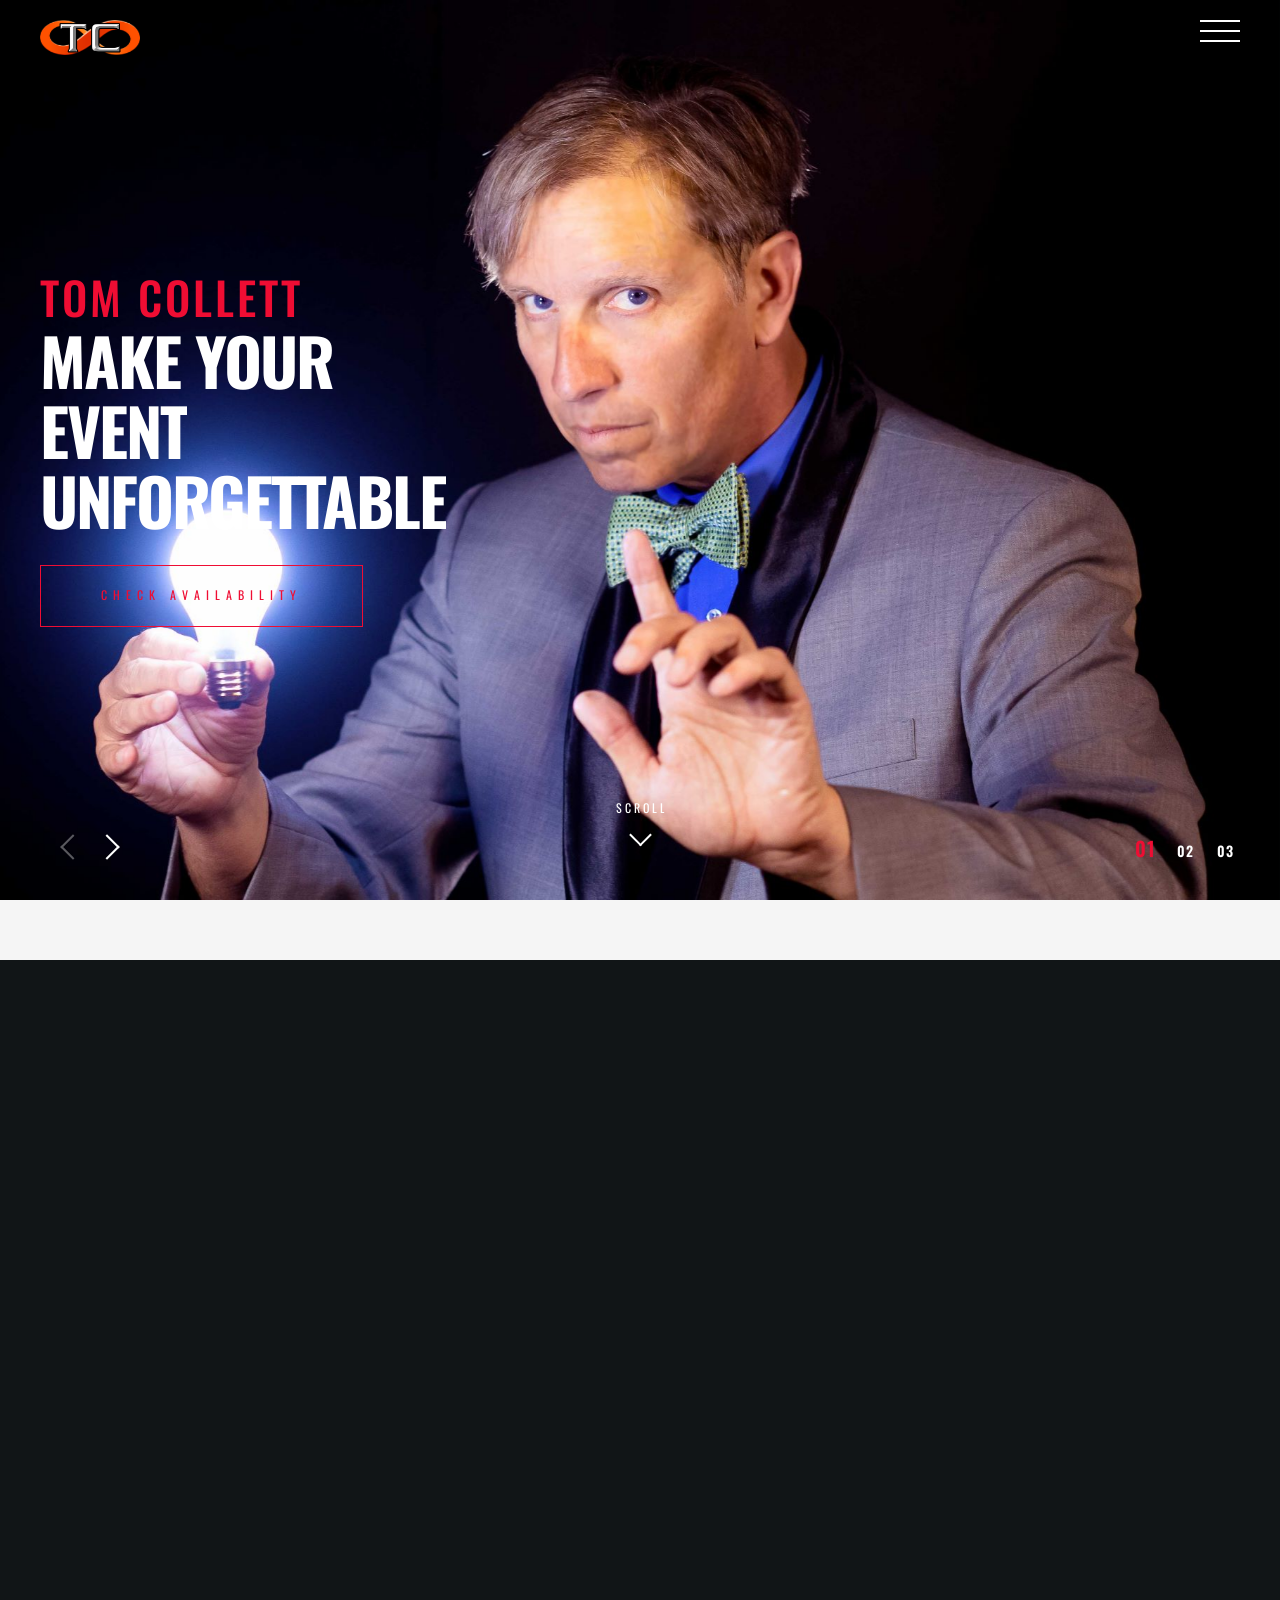
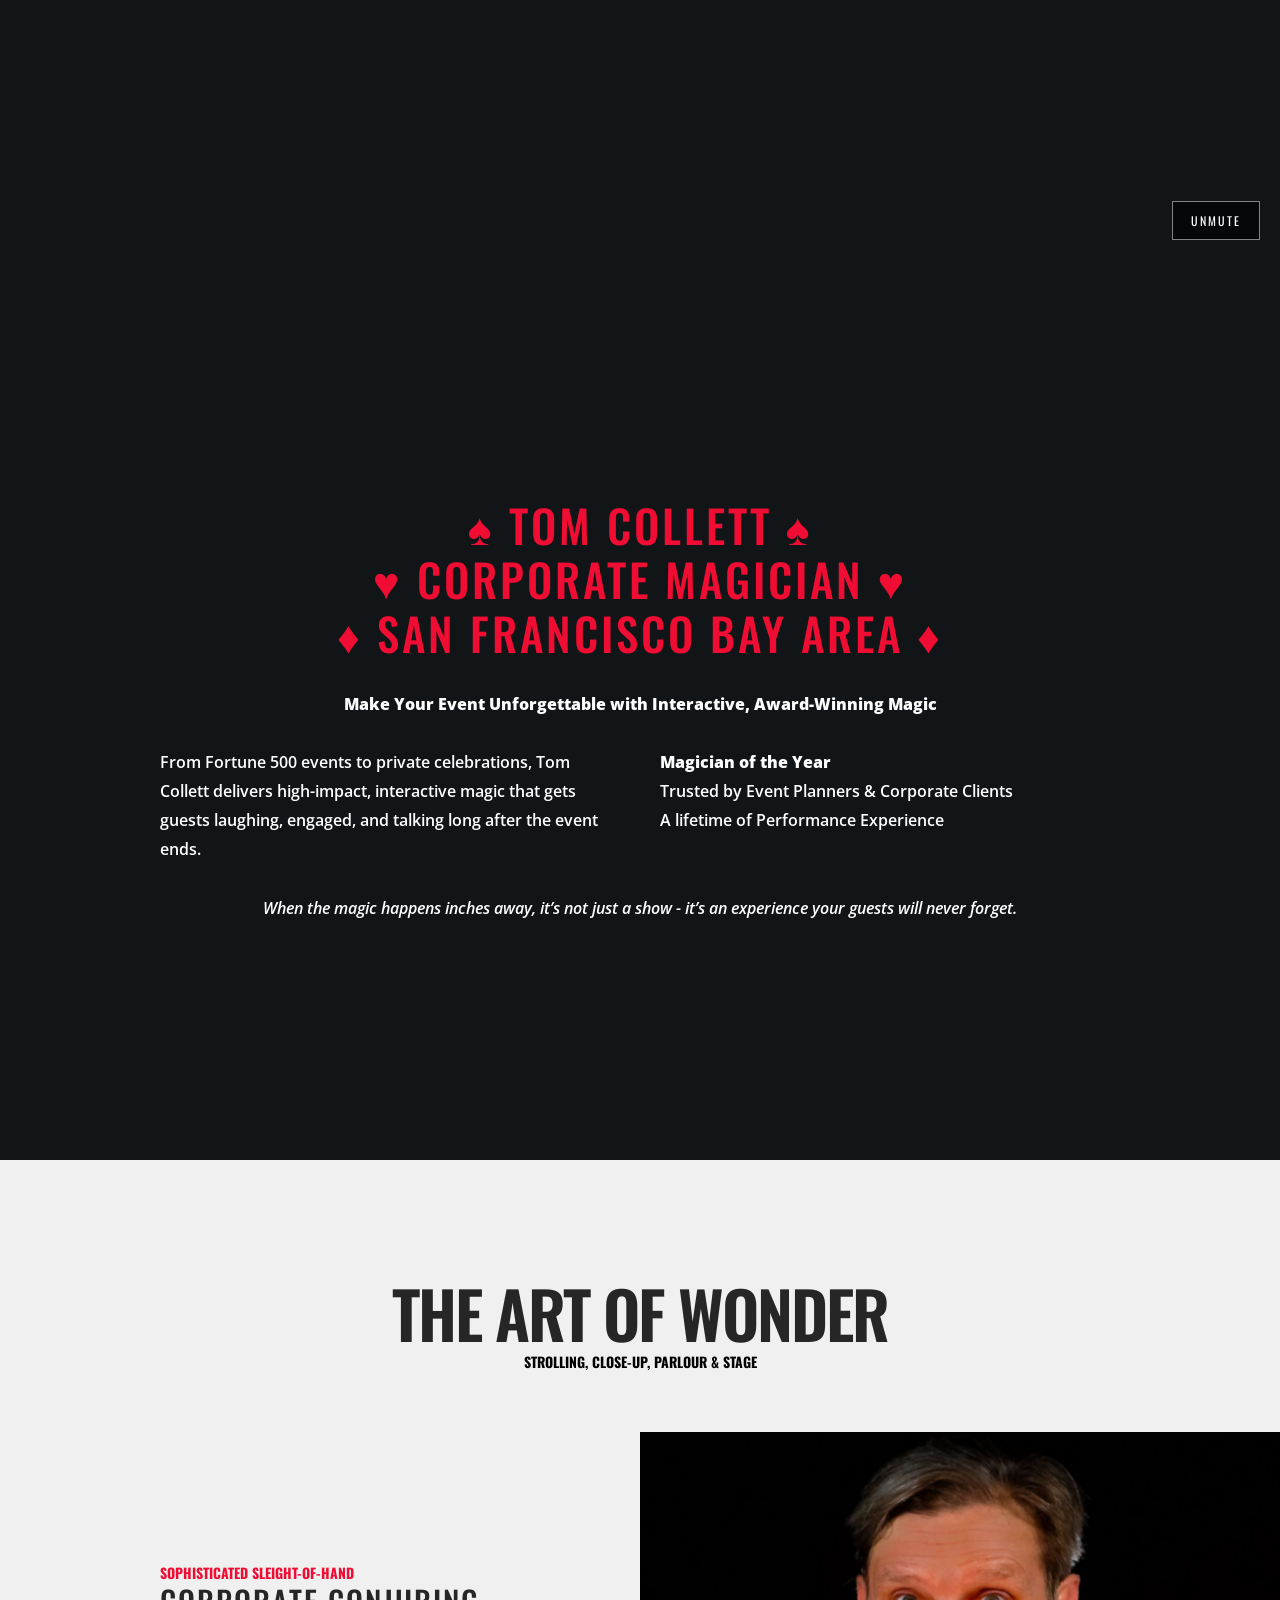
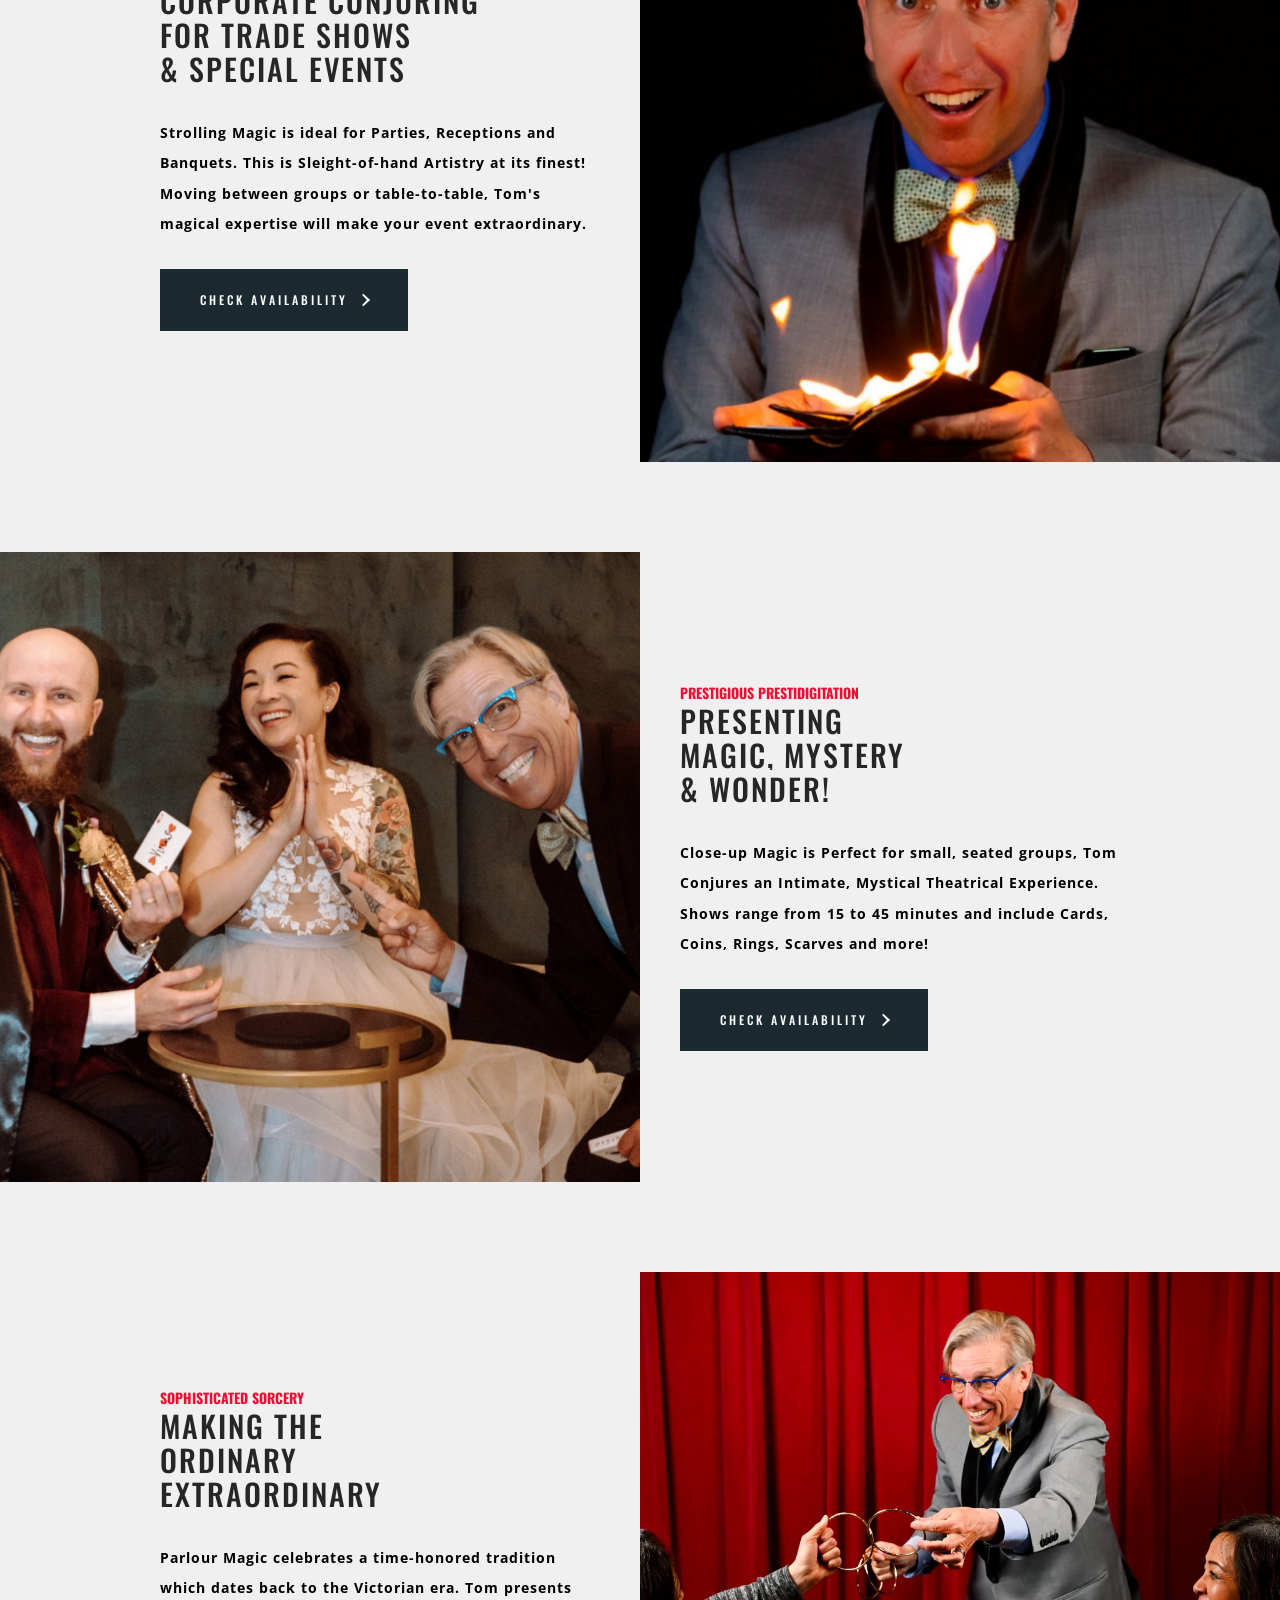
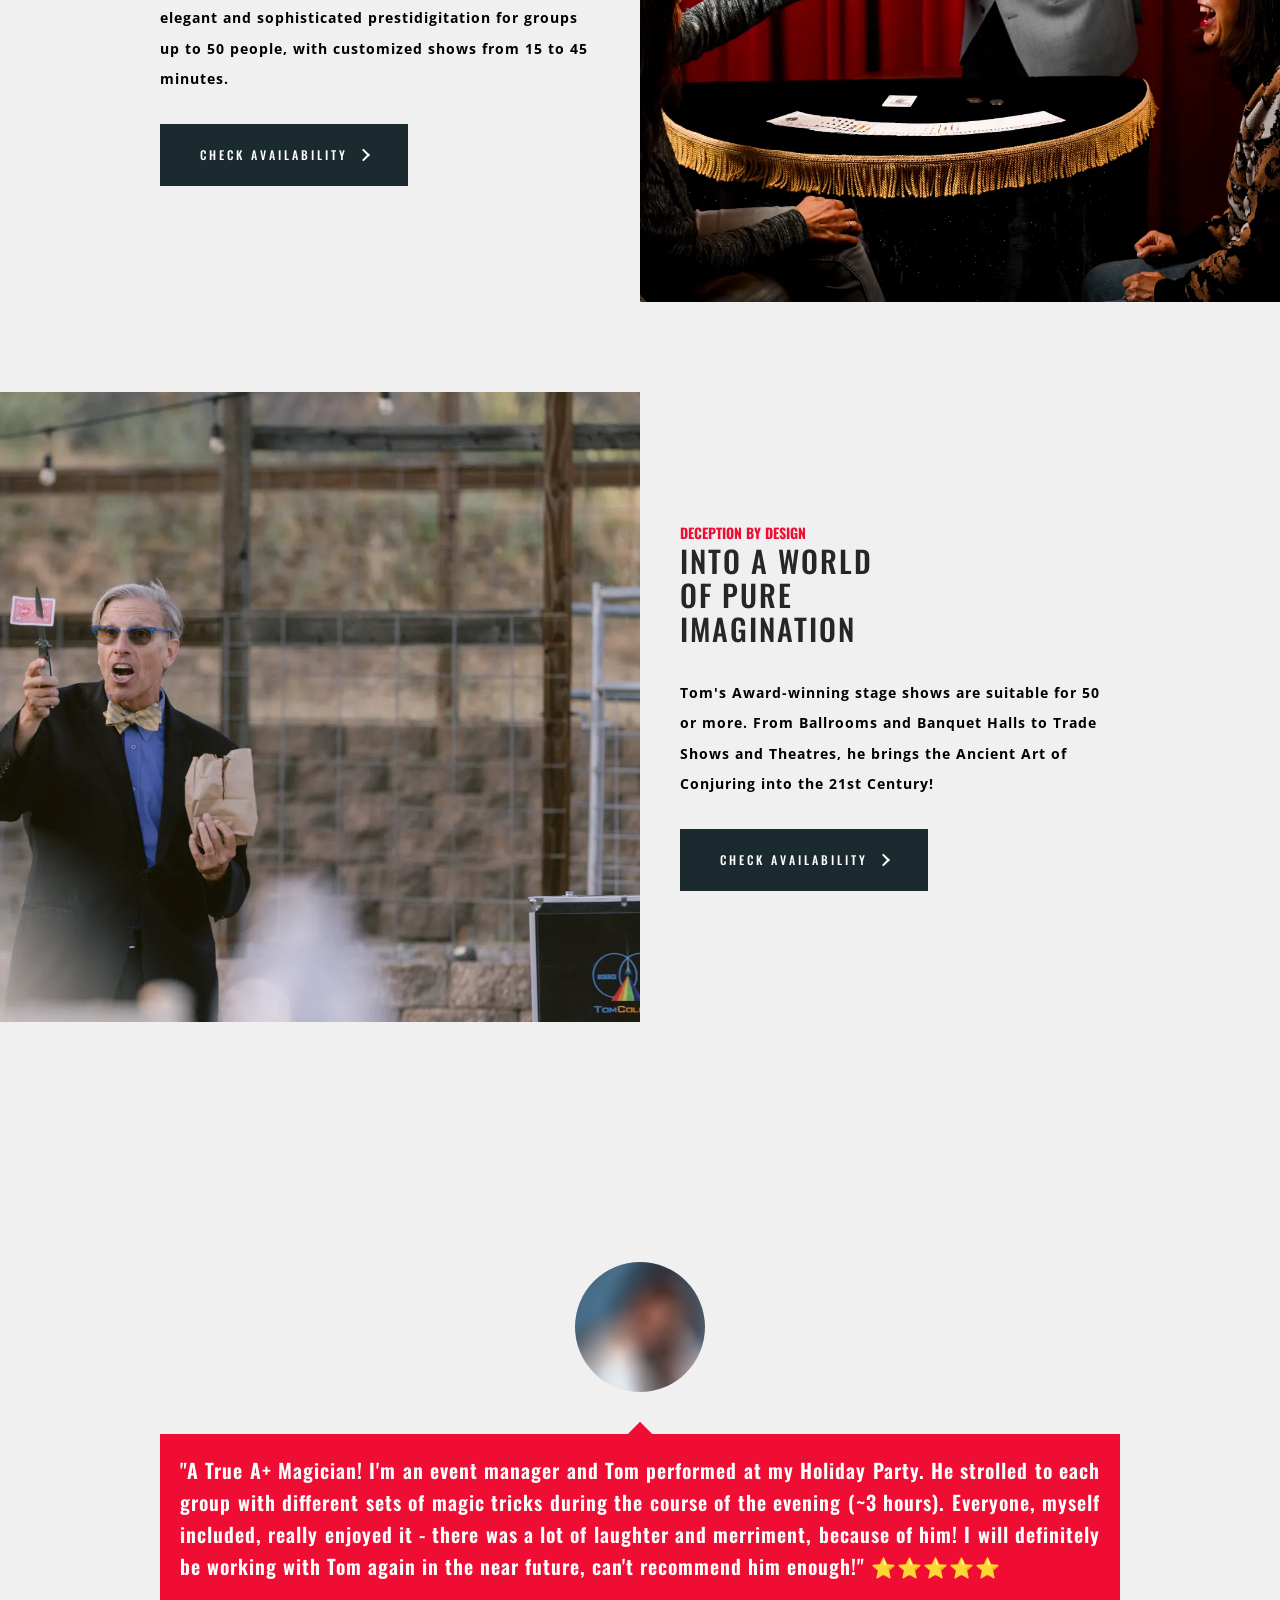
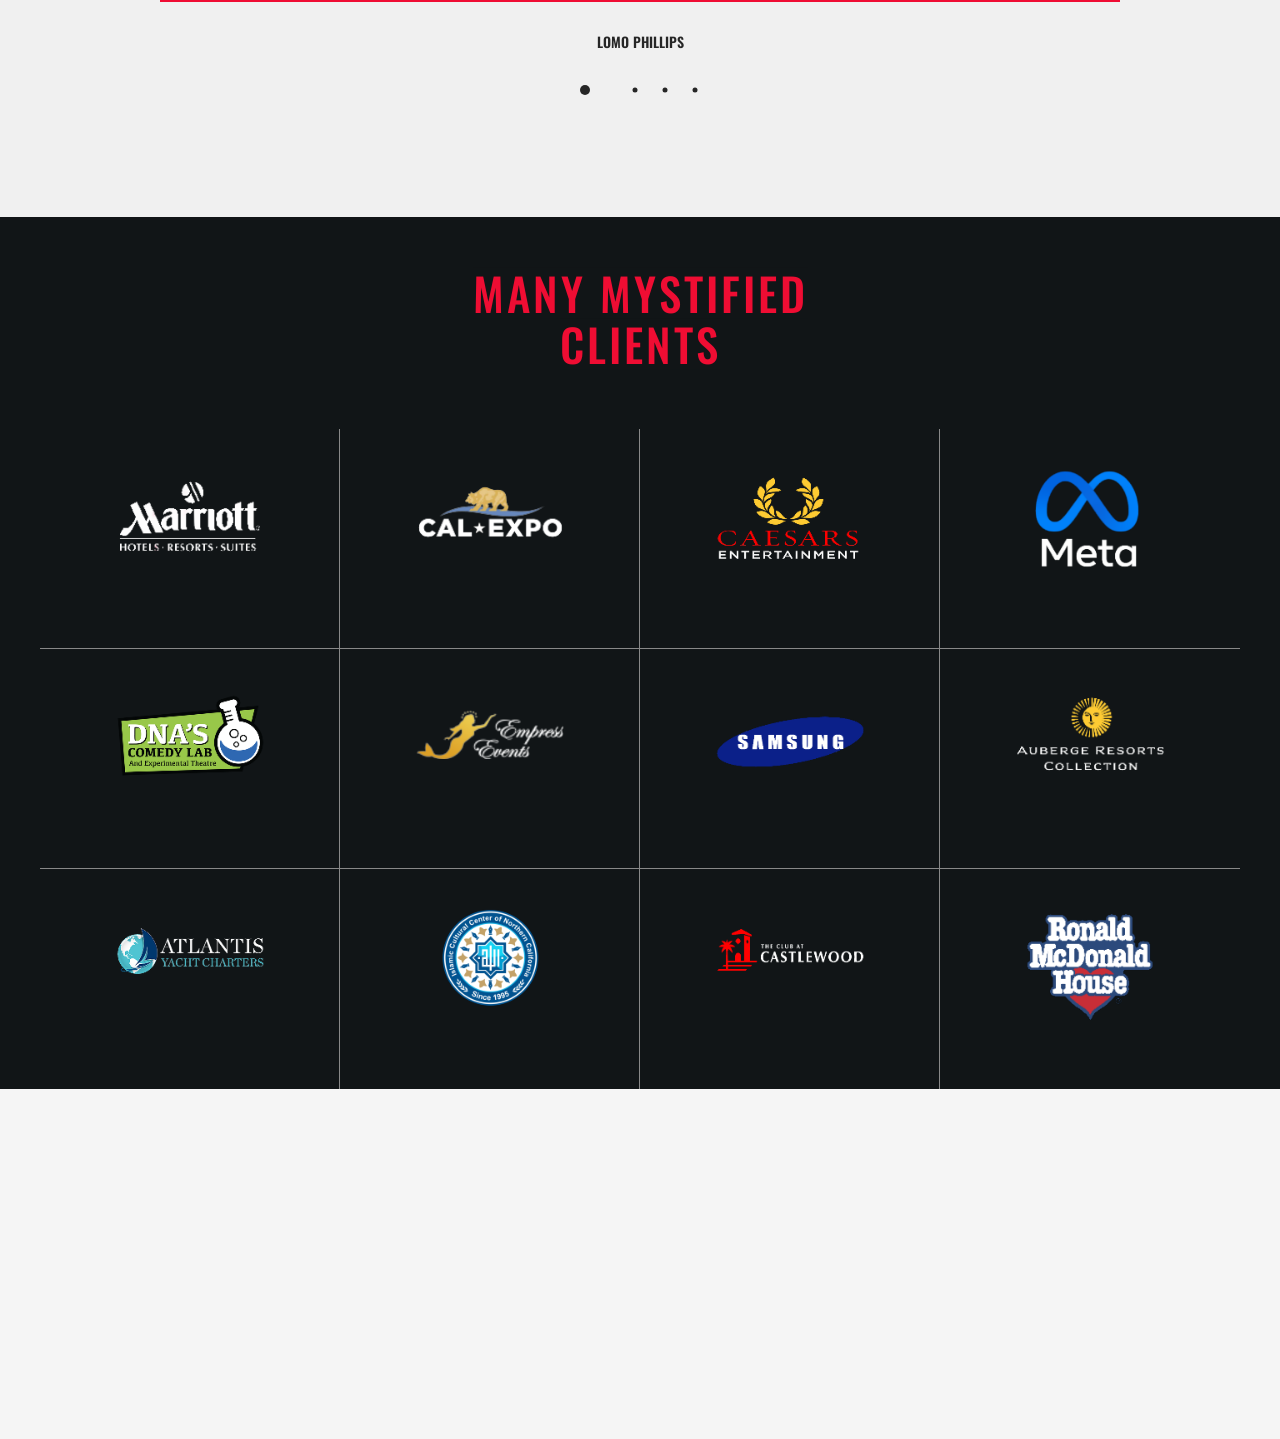
==== index.html @ c523010e "Remove bottom margin and match video bg to dark section below" ====
<!DOCTYPE html>
<html lang="en">
    <head>
        <meta charset="utf-8">
        <meta name="viewport" content="width=device-width, initial-scale=1">

        <title>Tom Collett Magic</title>

        <meta name="description" content="One of the Bay Area's Finest Magicians! Tom performs a Wondrous Spectrum of Sleight-of-Hand, from Close-up to Stage.">
        <meta name="keywords" content="Magic, Magician, Weddings, Bay Area Magicians, Corporate, Entertainment, Parties, Receptions, Trade Shows, Strolling Magic, Close-up magic, Stage Magic, San Francisco Magicians">


             <link rel="apple-touch-icon" href="img/home-one/apple-touch-icon.png"> 
             <link rel="shortcut icon" type="image/x-icon" href="assets/favicon.png">        
             <!-- Place favicon.ico in the root directory -->

		<!-- fonts -->
		<link href="https://fonts.googleapis.com/css?family=Open+Sans:300,400,500,600,700%7COswald:300,400,500,600,700" rel="stylesheet" type="text/css">
		
		<!-- styles -->	
        <link href="assets/css/plugins.css" rel="stylesheet" type="text/css">
        <link href="assets/css/style.css" rel="stylesheet" type="text/css">
	</head>
	<body>
		<!-- to-top-btn start -->
		<a class="to-top-btn pointer-small" href="#up">
			  <span class="to-top-arrow"></span>		    
		</a><!-- to-top-btn end -->
	    
	    <!-- header start -->
	    <header class="fixed-header">
		    <!-- header-flex-box start -->
			<div class="header-flex-box">
			    <!-- logo start -->
				<a href="index.html" class="logo pointer-large animsition-link">
					<div class="logo-img-box">
				        <img class="logo-white" src="assets/images/logo/logo-white.png" alt="logo">
				        <img class="logo-black" src="assets/images/logo/logo-black.png" alt="logo">
			        </div>
		        </a><!-- logo end -->
		        
				<!-- menu-open start -->	
				<div class="menu-open pointer-large">
					<span class="hamburger"></span>
				</div><!-- menu-open end -->
		    </div><!-- header-flex-box end -->
		</header>
               <!-- header end -->
		
		<!-- Nav-container start -->	
		<nav class="nav-container dark-bg-1">
			<!-- nav-logo start -->
			<div class="nav-logo">
				<img src="assets/images/logo/logo-white.png" alt="logo">
			</div><!-- nav-logo end -->
			
			<!-- menu-close -->
			<div class="menu-close pointer-large"></div>

			<!-- dropdown-close-box start -->
			<div class="dropdown-close-box">
				<div class="dropdown-close pointer-large">
					<span></span>
				</div>
			</div><!-- dropdown-close-box end -->

	         <!-- nav-menu start -->
			<ul class="nav-menu dark-bg-1">
				<!-- nav-box start -->
				<li class="nav-box nav-bg-change active">
						<span class="nav-btn active" data-text="Home">Home</span>
	                                </a>
					<div class="nav-bg" style="background-image: url(assets/images/bg3.jpg);"></div>
				</li><!-- nav-box end -->

				<!-- nav-box start -->
				<li class="nav-box nav-bg-change">
					<a href="about.html" class="animsition-link pointer-large nav-link">
						<span class="nav-btn" data-text="About">About</span>
					</a>
					<div class="nav-bg" style="background-image: url(assets/images/bg1.jpg);"></div>
				</li><!-- nav-box end -->

				<!-- nav-box start -->
				<li class="nav-box nav-bg-change">
					<a href="shows.html" class="animsition-link pointer-large nav-link">
						<span class="nav-btn" data-text="Shows">Shows</span>
					</a>
					<div class="nav-bg" style="background-image: url(assets/images/bg2.jpg);"></div>
				</li><!-- nav-box end -->

				<!-- nav-box start -->
				<li class="nav-box nav-bg-change">
					<a href="contact.html" class="animsition-link pointer-large nav-link">
						<span class="nav-btn" data-text="Contact">Contact</span>
					</a>
					<div class="nav-bg" style="background-image: url(assets/images/bg3.jpg);"></div>
				</li><!-- nav-box end -->
			</ul><!-- nav-menu end -->
		</nav><!-- nav-container end -->
	    
		<!-- animsition-overlay start -->
		<main class="animsition-overlay" data-animsition-overlay="true">
			<!-- home-slider start -->
			<section class="home-slider fullscreen-home-slider" id="up">
				<!-- swiper-wrapper start -->
			  	<div class="swiper-wrapper">
				  	<!-- swiper-slide start -->
				  	<div class="swiper-slide flex-min-height-box home-slide">
					  	<!-- slide-bg -->
				      	<div class="slide-bg" style="background-image:url(assets/images/bg2.jpg)"></div>
				      	<!-- home-slider-content start -->
					  	<div class="home-slider-content flex-min-height-inner dark-bg-1">
						  	<!-- container start -->
					      	<div class="container top-bottom-padding-120">
						  		<h2 class="slider-overlay2 medium-title red-color">Tom Collett</h2>
								<h3 class="large-title-bold text-color-4">
							  		<span class="slider-overlay2 slider-tr-delay01">Make Your</span><br>
							  		<span class="slider-overlay2 slider-tr-delay02">Event</span><br>
							  		<span class="slider-overlay2 slider-tr-delay03">Unforgettable</span>
						  		</h3>
								<div class="slider-fade slider-tr-delay04 top-margin-30">
									<div class="border-btn-box border-btn-red pointer-large">
										<div class="border-btn-inner">
										    <a href="contact.html#down" class="border-btn animsition-link" data-text="Check Availability">Check Availability</a>
										</div>
									</div>
								</div>
					      	</div><!-- container end -->
				      	</div><!-- home-slider-content end -->
				    </div><!-- swiper-slide end -->
				    <!-- swiper-slide start -->
				    <div class="swiper-slide flex-min-height-box home-slide">
					    <!-- slide-bg -->
				      	<div class="slide-bg" style="background-image:url(assets/images/bg1.jpg)"></div>
				      	<div class="bg-overlay"></div>
				      	<!-- home-slider-content start -->
					  	<div class="home-slider-content flex-min-height-inner dark-bg-1">
						  	<!-- container start -->
					      	<div class="container top-bottom-padding-120 text-center">
								<h2 class="large-title-bold text-color-4">
							  		<span class="slider-overlay2">Interactive,</span><br>
							  		<span class="slider-overlay2 slider-tr-delay01">Award-Winning</span><br>
							  		<span class="slider-overlay2 slider-tr-delay02">Magic</span>
						  		</h2>
						  		<p class="p-style-bold-up text-height-20 slider-fade slider-tr-delay03 text-color-4">World-Class Magical Entertainment!</p><br>
								<div class="slider-fade slider-tr-delay04 top-margin-30">
									<div class="border-btn-box border-btn-red pointer-large">
										<div class="border-btn-inner">
										    <a href="contact.html#down" class="border-btn animsition-link" data-text="Check Availability">Check Availability</a>
										</div>
									</div>
								</div>
					      	</div><!-- container end -->
				      	</div><!-- home-slider-content end -->
				    </div><!-- swiper-slide end -->
				    <!-- swiper-slide start -->
				    <div class="swiper-slide flex-min-height-box home-slide">
					    <!-- slide-bg -->
				      	<div class="slide-bg" style="background-image:url(assets/images/bg4.jpg); background-position: center top;
"></div>
				      	<div class="bg-overlay"></div>
				      	<!-- home-slider-content start -->
					  	<div class="home-slider-content flex-min-height-inner dark-bg-1">
						  	<!-- container start -->
					      	<div class="container top-bottom-padding-120 text-right">
					  		<h2 class="large-title-bold text-color-4">
							  		<span class="slider-overlay2">Give your guests</span><br>
							  		<span class="slider-overlay2 slider-tr-delay01">an experience</span><br>
							  		<span class="slider-overlay2 slider-tr-delay02">they'll remember</span>
						  		</h2>
						  		<p class="p-style-bold-up text-height-20 slider-fade slider-tr-delay03 text-color-4">Parties, Receptions & Special Events</p><br>
								<div class="slider-fade slider-tr-delay04 top-margin-30">
									<div class="border-btn-box border-btn-red pointer-large">
										<div class="border-btn-inner">
										    <a href="contact.html#down" class="border-btn animsition-link" data-text="Check Availability">Check Availability</a>
										</div>
									</div>
								</div>
					      	</div><!-- container end -->
				      	</div><!-- home-slider-content end -->
				    </div><!-- swiper-slide end -->
			  	</div><!-- swiper-wrapper end -->
			  	
			  	<!-- swiper-button-next start -->
			  	<div class="swiper-button-next">
				  	<div class="slider-arrow-next-box">
					  	<span class="slider-arrow-next"></span>
				  	</div>
			  	</div><!-- swiper-button-next end -->
			  	<!-- swiper-button-prev start -->
			  	<div class="swiper-button-prev">
				  	<div class="slider-arrow-prev-box">
					  	<span class="slider-arrow-prev"></span>
				  	</div>
			  	</div><!-- swiper-button-prev end -->
			  	
			  	<!-- swiper-pagination -->
			  	<div class="swiper-pagination"></div>
			  	
			  	<!-- scroll-btn start -->
				<a href="#down" class="scroll-btn pointer-large">
					<div class="scroll-arrow-box">
						<span class="scroll-arrow"></span>
					</div>
					<div class="scroll-btn-flip-box">
						<span class="scroll-btn-flip" data-text="Scroll">Scroll</span>
					</div>
				 </a><!-- scroll-btn end -->
			</section><!-- home-slider end -->
			
			<!-- video-content-bg start -->
			<div class="video-content-bg" style="position:relative;margin-top:60px;background-color:#111517;">
				<div id="yt-player" style="width:100%;height:100%;position:absolute;top:0;left:0;"></div>
				<button id="yt-mute-btn" onclick="ytToggleMute()" style="position:absolute;bottom:20px;right:20px;z-index:10;background:rgba(0,0,0,0.65);color:#fff;border:1px solid rgba(255,255,255,0.5);padding:8px 18px;cursor:pointer;font-size:12px;letter-spacing:2px;text-transform:uppercase;font-family:inherit;">Unmute</button>
			</div><!-- video-content-bg end -->
			
			<!-- flex-min-height-box start -->
			<section id="down" class="dark-bg-1 flex-min-height-box">
				<!-- flex-min-height-inner start -->
				<div class="flex-min-height-inner">
					<!-- container start -->
					<div class="container small top-bottom-padding-120">
						<!-- flex-container start -->
						<div data-animation-container class="flex-container">
							<!-- column start -->
							<div class="twelve-columns text-center">
								<h1 class="medium-title text-height-12 stacked-title">
									<span data-animation-child class="title-fill" data-animation="title-fill-anim" data-text="♠ Tom Collett ♠">♠ Tom Collett ♠</span>
									<span data-animation-child class="title-fill tr-delay01" data-animation="title-fill-anim" data-text="♥ Corporate Magician ♥">♥ Corporate Magician ♥</span>
									<span data-animation-child class="title-fill tr-delay02" data-animation="title-fill-anim" data-text="♦ San Francisco Bay Area ♦">♦ San Francisco Bay Area ♦</span>
								</h1>
							</div><!-- column end -->
							<!-- column start -->
							<div class="twelve-columns text-center">
								<p data-animation-child class="p-style-medium text-color-4 fade-anim-box tr-delay01" data-animation="fade-anim"><strong>Make Your Event Unforgettable with Interactive, Award-Winning Magic</strong></p>
							</div><!-- column end -->
							<!-- column start -->
							<div class="six-columns">
								<div class="content-right-margin-20">
									<p data-animation-child class="p-style-medium text-color-4 fade-anim-box tr-delay02" data-animation="fade-anim">From Fortune 500 events to private celebrations, Tom Collett delivers high-impact, interactive magic that gets guests laughing, engaged, and talking long after the event ends.</p>
								</div>
							</div><!-- column end -->
							<!-- column start -->
							<div class="six-columns">
								<div class="content-left-margin-20">
									<p data-animation-child class="p-style-medium text-color-4 fade-anim-box tr-delay03" data-animation="fade-anim"><strong>Magician of the Year</strong><br>Trusted by Event Planners &amp; Corporate Clients<br>A lifetime of Performance Experience</p>
								</div>
							</div><!-- column end -->
                                                        <!-- column start -->
							<div class="twelve-columns text-center">
								<p data-animation-child class="p-style-medium text-color-4 fade-anim-box tr-delay04" data-animation="fade-anim"><em>When the magic happens inches away, it’s not just a show - it’s an experience your guests will never forget.</em></p>
							</div><!-- column end -->
						</div><!-- flex-container end -->
					</div><!-- container end -->
				</div><!-- flex-min-height-inner end -->
			</section><!-- flex-min-height-box end -->
		
			<!-- Gallery start -->
			<section class="light-bg-2 bottom-padding-30 top-padding-120" data-midnight="black">
				<!-- container start -->
				<div data-animation-container class="container small bottom-padding-60 text-center">
					<h2 data-animation-child class="large-title text-height-10 text-color-1 overlay-anim-box2" data-animation="overlay-anim2">The Art of Wonder</h2><br>
					<p data-animation-child class="fade-anim-box tr-delay02 text-color-0 small-title-oswald top-margin-5" data-animation="fade-anim"><strong>Strolling, Close-up, Parlour & Stage</strong></p>
				</div><!-- container end -->
				
				<!-- bottom-padding-90 start -->
				<div class="bottom-padding-90">
					<!-- portfolio-content start -->
					<div class="portfolio-content flex-min-height-box">
						<!-- portfolio-content-inner start -->
						<div class="portfolio-content-inner flex-min-height-inner">
							<!-- flex-container start -->
							<div class="flex-container container small">
								<!-- column start -->
								<div data-animation-container class="six-columns">
									<div class="content-right-margin-40">
										<span class="small-title-oswald red-color overlay-anim-box2" data-animation="overlay-anim2"><strong>Sophisticated Sleight-of-Hand</strong></span>
										<h3 class="title-style text-color-1">
											<span data-animation-child class="overlay-anim-box2 overlay-dark-bg-1 tr-delay01" data-animation="overlay-anim2">Corporate Conjuring</span><br>
											<span data-animation-child class="overlay-anim-box2 overlay-dark-bg-1 tr-delay02" data-animation="overlay-anim2">For Trade Shows</span><br>
											<span data-animation-child class="overlay-anim-box2 overlay-dark-bg-1 tr-delay03" data-animation="overlay-anim2">& Special Events</span>
										</h3>
										<p data-animation-child class="p-style-small text-color-0 fade-anim-box tr-delay04" data-animation="fade-anim"><strong>Strolling Magic is ideal for Parties, Receptions and Banquets. This is Sleight-of-hand Artistry at its finest! Moving between groups or table-to-table, Tom's magical expertise will make your event extraordinary.</strong></p>
										
										<div data-animation-child class="arrow-btn-box top-margin-30 fade-anim-box tr-delay05" data-animation="fade-anim">
											<a href="contact.html#down" class="arrow-btn pointer-large animsition-link">Check Availability</a>
										</div>
										
									</div>
								</div><!-- column end -->
								<!-- column start -->
								<div class="six-columns top-padding-60">
									<a href="about.html" class="portfolio-content-bg-box pointer-large hover-box hidden-box animsition-link">
										<div class="portfolio-content-bg hover-img overlay-anim-box2 overlay-dark-bg-1" data-animation="overlay-anim2" style="background-image:url(assets/images/bg3.jpg)"></div>
									</a>
								</div><!-- column end -->
							</div><!-- flex-container end -->
						</div><!-- portfolio-content-inner end -->
					</div><!-- portfolio-content end -->
				</div><!-- bottom-padding-90 end -->
				
				<!-- bottom-padding-90 start -->
				<div class="bottom-padding-90">
					<!-- portfolio-content start -->
					<div class="portfolio-content flex-min-height-box">
						<!-- portfolio-content-inner start -->
						<div class="portfolio-content-inner flex-min-height-inner">
							<!-- flex-container start -->
							<div class="flex-container reverse container small">
								<!-- column start -->
								<div class="six-columns top-padding-60">
									<a href="shows.html" class="portfolio-content-bg-box pointer-large hover-box hidden-box animsition-link">
										<div class="portfolio-content-bg hover-img overlay-anim-box2 overlay-dark-bg-1" data-animation="overlay-anim2" style="background-image:url(assets/images/bg16.jpg)"></div>
									</a>
								</div><!-- column end -->
								<!-- column start -->
								<div data-animation-container class="six-columns">
									<div class="content-left-margin-40">
										<span class="small-title-oswald red-color overlay-anim-box2" data-animation="overlay-anim2"><strong>Prestigious Prestidigitation</strong></span>
										<h3 class="title-style text-color-1">
											<span data-animation-child class="overlay-anim-box2 overlay-dark-bg-1 tr-delay01" data-animation="overlay-anim2">Presenting</span><br>
											<span data-animation-child class="overlay-anim-box2 overlay-dark-bg-1 tr-delay02" data-animation="overlay-anim2">Magic, Mystery</span><br>
											<span data-animation-child class="overlay-anim-box2 overlay-dark-bg-1 tr-delay03" data-animation="overlay-anim2">& Wonder!</span>
										</h3>
										<p data-animation-child class="p-style-small text-color-0 fade-anim-box tr-delay04" data-animation="fade-anim"><strong>Close-up Magic is Perfect for small, seated groups, Tom Conjures an Intimate, Mystical Theatrical Experience. Shows range from 15 to 45 minutes and include Cards, Coins, Rings, Scarves and more!</strong></p>
										
										<div data-animation-child class="arrow-btn-box top-margin-30 fade-anim-box tr-delay05" data-animation="fade-anim">
											<a href="contact.html#down" class="arrow-btn pointer-large animsition-link">Check Availability</a>
										</div>
										
									</div>
								</div><!-- column end -->
							</div><!-- flex-container end -->
						</div><!-- portfolio-content-inner end -->
					</div><!-- portfolio-content end -->
				</div><!-- bottom-padding-90 end -->
				
				<!-- bottom-padding-90 start -->
				<div class="bottom-padding-90">
					<!-- portfolio-content start -->
					<div class="portfolio-content flex-min-height-box">
						<!-- portfolio-content-inner start -->
						<div class="portfolio-content-inner flex-min-height-inner">
							<!-- flex-container start -->
							<div class="flex-container container small">
								<!-- column start -->
								<div data-animation-container class="six-columns">
									<div class="content-right-margin-40">
										<span class="small-title-oswald red-color overlay-anim-box2" data-animation="overlay-anim2"><strong>Sophisticated Sorcery</strong></span>
										<h3 class="title-style text-color-1">
											<span data-animation-child class="overlay-anim-box2 overlay-dark-bg-1 tr-delay01" data-animation="overlay-anim2">Making the</span><br>
											<span data-animation-child class="overlay-anim-box2 overlay-dark-bg-1 tr-delay02" data-animation="overlay-anim2">Ordinary</span><br>
											<span data-animation-child class="overlay-anim-box2 overlay-dark-bg-1 tr-delay03" data-animation="overlay-anim2">Extraordinary</span>
										</h3>
										<p data-animation-child class="p-style-small text-color-0 fade-anim-box tr-delay04" data-animation="fade-anim"><strong>Parlour Magic celebrates a time-honored tradition which dates back to the Victorian era. Tom presents elegant and sophisticated prestidigitation for groups up to 50 people, with customized shows from 15 to 45 minutes.</strong></p>
										
										<div data-animation-child class="arrow-btn-box top-margin-30 fade-anim-box tr-delay05" data-animation="fade-anim">
											<a href="contact.html#down" class="arrow-btn pointer-large animsition-link">Check Availability</a>
										</div>
										
									</div>
								</div><!-- column end -->
								<!-- column start -->
								<div class="six-columns top-padding-60">
									<a href="contact.html#down" class="portfolio-content-bg-box pointer-large hover-box hidden-box animsition-link">
										<div class="portfolio-content-bg hover-img overlay-anim-box2 overlay-dark-bg-1" data-animation="overlay-anim2" style="background-image:url(assets/images/bg14.webp)"></div>
									</a>
								</div><!-- column end -->
							</div><!-- flex-container end -->
						</div><!-- portfolio-content-inner end -->
					</div><!-- portfolio-content end -->
				</div><!-- bottom-padding-90 end -->

			<!-- bottom-padding-90 start -->
				<div class="bottom-padding-90">
					<!-- portfolio-content start -->
					<div class="portfolio-content flex-min-height-box">
						<!-- portfolio-content-inner start -->
						<div class="portfolio-content-inner flex-min-height-inner">
							<!-- flex-container start -->
							<div class="flex-container reverse container small">
								<!-- column start -->
								<div class="six-columns top-padding-60">
									<a href="contact.html#down" class="portfolio-content-bg-box pointer-large hover-box hidden-box animsition-link">
										<div class="portfolio-content-bg hover-img overlay-anim-box2 overlay-dark-bg-1" data-animation="overlay-anim2" style="background-image:url(assets/images/bg15.webp)"></div>
									</a>
								</div><!-- column end -->
								<!-- column start -->
								<div data-animation-container class="six-columns">
									<div class="content-left-margin-40">
										<span class="small-title-oswald red-color overlay-anim-box2" data-animation="overlay-anim2"><strong>Deception by Design</strong></span>
										<h3 class="title-style text-color-1">
											<span data-animation-child class="overlay-anim-box2 overlay-dark-bg-1 tr-delay01" data-animation="overlay-anim2">Into a World</span><br>
											<span data-animation-child class="overlay-anim-box2 overlay-dark-bg-1 tr-delay02" data-animation="overlay-anim2">of Pure</span><br>
											<span data-animation-child class="overlay-anim-box2 overlay-dark-bg-1 tr-delay03" data-animation="overlay-anim2">Imagination</span>
										</h3>
										<p data-animation-child class="p-style-small text-color-0 fade-anim-box tr-delay04" data-animation="fade-anim"><strong>Tom's Award-winning stage shows are suitable for 50 or more. From Ballrooms and Banquet Halls to Trade Shows and Theatres, he brings the Ancient Art of Conjuring into the 21st Century!</strong></p>
										
										<div data-animation-child class="arrow-btn-box top-margin-30 fade-anim-box tr-delay05" data-animation="fade-anim">
											<a href="contact.html#down" class="arrow-btn pointer-large animsition-link">Check Availability</a>
										</div>
										
									</div>
								</div><!-- column end -->
							</div><!-- flex-container end -->
						</div><!-- portfolio-content-inner end -->
					</div><!-- portfolio-content end -->
				</div><!-- bottom-padding-90 end -->

			</section><!-- section end -->

                        <!-- Reviews start -->
			<div class="light-bg-2 top-bottom-padding-120" data-midnight="black">
				<!-- testimonials-slider start -->
				<div class="testimonials-slider container small">
					<!-- swiper-wrapper start -->
					<div class="swiper-wrapper">
						<!-- slide start -->
						<div class="swiper-slide text-center">
							<img src="assets/images/testimonials/test1.jpg" alt="author">
							<div class="testimonials-content">
								<p class="text-color-4 p-style-bold">"A True A+ Magician! I'm an event manager and Tom performed at my Holiday Party. He strolled to each group with different sets of magic tricks during the course of the evening (~3 hours). Everyone, myself included, really enjoyed it - there was a lot of laughter and merriment, because of him! I will definitely be working with Tom again in the near future, can't recommend him enough!" ⭐⭐⭐⭐⭐</p>
							</div>
							<div class="text-color-1 small-title-oswald">
								<span class="text-color-1">LoMo Phillips</span>
							</div>
						</div><!-- slide end -->
						<!-- slide start -->
						<div class="swiper-slide text-center">
							<img src="assets/images/testimonials/test2.jpeg" alt="author">
							<div class="testimonials-content">
								<p class="text-color-4 p-style-bold">"Tom Collett, Magician Extraordinaire, was great to work with! A total professional. Personable & excellent at his craft. Would not hesitate to hire him again for one of our charters!" ⭐⭐⭐⭐⭐</p>
							</div>
							<div class="text-color-1 small-title-oswald">
								<span class="text-color-1">Michael C. Vogel</span>
							</div>
						</div><!-- slide end -->
						<!-- slide start -->
						<div class="swiper-slide text-center">
							<img src="assets/images/testimonials/test3.jpeg" alt="author">
							<div class="testimonials-content">
								<p class="text-color-4 p-style-bold">"Tom was the perfect addition to our wedding. Not only did we love the tricks he performed, but he made the experience extremely easy to manage. Tom took every step to make sure that our stress was minimized while giving us a 5-Star Experience. He also gave us a special suprise that, as the bride and groom, we will always remember. I would absolutely recommend Tom for your wedding or event where you want to create memorable moments for you and your guests." ⭐⭐⭐⭐⭐</p>
							</div>
							<div class="text-color-1 small-title-oswald">
								<span class="text-color-1">Reed Bennett</span>
							</div>
						</div><!-- slide end -->
						<!-- slide start -->
						<div class="swiper-slide text-center">
							<img src="assets/images/testimonials/test5.jpeg" alt="author">
							<div class="testimonials-content">
								<p class="text-color-4 p-style-bold">"I hired Tom for a Corporate Event, performing Strolling and Stage. He was a consummate professional, in every way, from initial contact, right up to show time, and then, his Magic was Extraordinary! One of the best I've seen. Highly Recommended!" ⭐⭐⭐⭐⭐</p>
							</div>
							<div class="text-color-1 small-title-oswald">
								 <span class="text-color-1">Jay Scott Berry</span>
							</div>
						</div><!-- slide end -->
					</div><!-- swiper-wrapper end -->
					
					<!-- swiper-pagination -->
					<div class="swiper-pagination"></div>
				</div><!-- testimonials-slider end -->
			</div>
                        <!-- Reviews end -->

                        <!-- Clients start -->
			<section class="dark-bg-1">
				<!-- container start -->
				<div class="container text-center">
					<!-- medium-title start -->
					<h2 data-animation-container class="medium-title">
						<span data-animation-child class="title-fill" data-animation="title-fill-anim" data-text=""></span><br>
						<span data-animation-child class="title-fill tr-delay01" data-animation="title-fill-anim" data-text="Many Mystified">Many Mystified</span><br>
						<span data-animation-child class="title-fill tr-delay02" data-animation="title-fill-anim" data-text="Clients">Clients</span>
					</h2><!-- medium-title end -->
					
					<!-- client-list start -->
					<ul class="client-list d-flex-wrap top-padding-60">
						<li>
							<a class="pointer-large d-block">
								<div class="brand-box">
									<img src="assets/images/clients/marriot1.png" alt="Brand" class="hover-opac-img">
									<img src="assets/images/clients/marriot2.png" alt="Brand" class="opac-img">
								</div>
							</a>
						</li>
						<li>
							<a class="pointer-large d-block">
								<div class="brand-box">
									<img src="assets/images/clients/calexpo1.png" alt="Brand" class="hover-opac-img">
									<img src="assets/images/clients/calexpo2.png" alt="Brand" class="opac-img">
								</div>
							</a>
						</li>
						<li>
							<a class="pointer-large d-block">
								<div class="brand-box">
									<img src="assets/images/clients/caesars1.png" alt="Brand" class="hover-opac-img">
									<img src="assets/images/clients/caesars2.png" alt="Brand" class="opac-img">
								</div>
							</a>
						</li>
						<li>
							<a class="pointer-large d-block">
								<div class="brand-box">
									<img src="assets/images/clients/meta1.png" alt="Brand" class="hover-opac-img">
									<img src="assets/images/clients/meta2.png" alt="Brand" class="opac-img">
								</div>
							</a>
						</li>

                                                 <li>
							<a class="pointer-large d-block">
								<div class="brand-box">
									<img src="assets/images/clients/dna1.png" alt="Brand" class="hover-opac-img">
									<img src="assets/images/clients/dna2.png" alt="Brand" class="opac-img">
								</div>
							</a>
						</li>
						<li>
							<a class="pointer-large d-block">
								<div class="brand-box">
									<img src="assets/images/clients/empress1.png" alt="Brand" class="hover-opac-img">
									<img src="assets/images/clients/empress2.png" alt="Brand" class="opac-img">
								</div>
							</a>
						</li>
						<li>
							<a class="pointer-large d-block">
								<div class="brand-box">
									<img src="assets/images/clients/wiki1.png" alt="Brand" class="hover-opac-img">
									<img src="assets/images/clients/wiki2.png" alt="Brand" class="opac-img">
								</div>
							</a>
						</li>
						<li>
							<a class="pointer-large d-block">
								<div class="brand-box">
									<img src="assets/images/clients/auberge1.png" alt="Brand" class="hover-opac-img">
									<img src="assets/images/clients/auberge2.png" alt="Brand" class="opac-img">
								</div>
							</a>
						</li>
                                                <li>
							<a class="pointer-large d-block">
								<div class="brand-box">
									<img src="assets/images/clients/atlantis1.png" alt="Brand" class="hover-opac-img">
									<img src="assets/images/clients/atlantis2.png" alt="Brand" class="opac-img">
								</div>
							</a>
						</li>
						<li>
							<a class="pointer-large d-block">
								<div class="brand-box">
									<img src="assets/images/clients/icc1.png" alt="Brand" class="hover-opac-img">
									<img src="assets/images/clients/icc2.png" alt="Brand" class="opac-img">
								</div>
							</a>
						</li>
						<li>
							<a class="pointer-large d-block">
								<div class="brand-box">
									<img src="assets/images/clients/cw1.png" alt="Brand" class="hover-opac-img">
									<img src="assets/images/clients/cw2.png" alt="Brand" class="opac-img">
								</div>
							</a>
						</li>
						<li>
							<a class="pointer-large d-block">
								<div class="brand-box">
									<img src="assets/images/clients/rmd1.png" alt="Brand" class="hover-opac-img">
									<img src="assets/images/clients/rmd2.png" alt="Brand" class="opac-img">
								</div>
							</a>
						</li>
					</ul><!-- client-list end -->
				</div><!-- container end -->
			</section>
                        <!-- Clients end -->
		
		</main><!-- animsition-overlay end -->
		
                <!-- footer start -->
		<footer class="footer dark-bg-1">
			<!-- flex-container start -->
			<div class="flex-container container top-bottom-padding-90">
				<!-- column start -->
				<div class="two-columns bottom-padding-60">
					<div class="content-right-margin-10 footer-center-mobile">
						<img class="footer-logo" src="assets/images/logo/logo-white.png" alt="logo">
					</div>
				</div><!-- column end -->

				<!-- column start -->
				<div class="three-columns bottom-padding-60">
					<div class="content-left-right-margin-10">
						<ul class="footer-menu text-color-4">
							<li><a class="pointer-large animsition-link small-title-oswald hover-color" href="index.html">Home</a></li>
							<li><a class="pointer-large animsition-link small-title-oswald hover-color" href="about.html">About</a></li>
							<li><a class="pointer-large animsition-link small-title-oswald hover-color" href="shows.html">Shows</a></li>
							<li><a class="pointer-large animsition-link small-title-oswald hover-color" href="contact.html">Contact</a></li>
						</ul>
					</div>
				</div><!-- column end -->

				<!-- column start -->
				<div class="four-columns bottom-padding-60">
					<div class="content-left-right-margin-10 footer-center-mobile">
						<ul class="footer-information text-color-4">
							<li><i class="far fa-envelope"></i><a href="mailto:tom@tomcollettmagic.com" class="xmedium-title-oswald">tom@tomcollettmagic.com</a></li>
							<li><i class="fas fa-mobile-alt"></i><a href="tel:+1 510 364 3336" class="xmedium-title-oswald">+1 510 364 3336</a></li>
					</div>
				</div><!-- column end -->
				<!-- column start -->
				<div class="three-columns bottom-padding-60">
					<div class="content-left-margin-10">
						<ul class="footer-social">
							
							<li>
								<div class="flip-btn-box">
                                                                        <a href="https://www.facebook.com/profile.php?id=100064111926044" class="flip-btn pointer-medium" data-text="Facebook">Facebook</a>
								</div>
							</li>
                                                         <li>
								<div class="flip-btn-box">
                                                                        <a href="https://www.youtube.com/@tomcollettmagic" target=blank class="flip-btn pointer-medium" data-text="Youtube">Youtube</a>
								</div>
							</li>

						</ul>
					</div>
				</div><!-- column end -->
				<!-- column start -->
				<div class="twelve-columns">
					<p class="p-letter-style text-color-4 footer-copyright">&copy; Copyright <span class="copyright-year"></span> Tom Collett</p>
				</div><!-- column end -->
			</div><!-- flex-container end -->
		</footer><!-- footer end -->
		
		<!-- scripts -->
        <script src="assets/js/plugins.js"></script>
        <script src="assets/js/main.js"></script>
        <script>
        var ytPlayer, ytMuted = true;
        function onYouTubeIframeAPIReady() {
            ytPlayer = new YT.Player('yt-player', {
                videoId: 'av8Sg0ZdJc8',
                playerVars: { autoplay: 1, mute: 1, loop: 1, playlist: 'av8Sg0ZdJc8', controls: 0, rel: 0, modestbranding: 1 },
                events: { onReady: function(e) { e.target.playVideo(); } }
            });
        }
        function ytToggleMute() {
            if (!ytPlayer) return;
            ytMuted ? ytPlayer.unMute() : ytPlayer.mute();
            ytMuted = !ytMuted;
            document.getElementById('yt-mute-btn').textContent = ytMuted ? 'Unmute' : 'Mute';
        }
        </script>
        <script src="https://www.youtube.com/iframe_api"></script>
	</body>
</html>
---- assets/css/style.css ----
/********************************************************
	
  1. Basics
    1.1. Helpers
    1.2. Custom grid
    1.3. Forms
  2. Custom mouse cursor
  3. Animsition preloader
    3.1. Animsition-overlay
    3.2. Loading animation
    3.3. Add class after preloader
  4. Header
    4.1. Header logo
    4.2. Header menu-open
    4.3. MidnightHeader
    4.4. Headroom
  5. Navigation
    5.1. Navigation logo
    5.2. Navigation close icon
    5.3. Navigation menu
    5.4. Navigation links
    5.5. Navigation backgrounds
    5.6. Navigation backgrounds overlay
    5.7. Drop down menu
    5.8. Drop down close
  6. Colors
    6.1. Bg colors
    6.2. Text colors
  7. Typography
  8. Buttons
    8.1. To top button
    8.2. Border button
    8.3. Flip button
    8.4. Arrow button
    8.5. Scroll button
    8.6. Overlay Button
  9. Animations
    9.1. Loading animations
      9.1.1. Loading overlay animation #1
      9.1.2. Loading overlay animation #2
      9.1.3. Loading fade animation
      9.1.4. Loading title fill animation
    9.2. Scroll animations
      9.2.1. Scroll overlay animation #1
      9.2.2. Scroll overlay animation #2
      9.2.3. Scroll fade animation
      9.2.4. Scroll title fill animation
  10. Hovers
  11. Footer
  12. Magnific popup
    12.1. Popup arrows
    12.2. Popup counter 
    12.3. Popup close
  13. Min-height flex center (IE11-fix)
  14. Page-head
  15. Swiper slider
    15.1. Home slider
      15.1.1. Home slider title fill effect
      15.1.2. Home slider overlay effect
      15.1.3. Home slider overlay #2 effect
      15.1.4. Home slider fade effect
    15.2. Testimonials slider
    15.3. About slider
    15.4. Swiper pagination
      15.4.1. Home slider pagination
      15.4.2. Testimonials slider pagination
      15.4.3. Portfolio full screen slider pagination
    15.5. Swiper arrows
      15.5.1. Home slider arrows
      15.5.2. About slider arrows
      15.5.3. Portfolio full screen slider arrows
      15.5.4. Portfolio slider arrows
      15.5.5. Portfolio columns slider arrows
      15.5.6. Fullscreen home slider arrows
    15.6. Portfolio full screen slider
      15.6.1. Portfolio slider overlay animations
      15.6.2. Portfolio slider fade animations
    15.7. Portfolio slider
    15.8. Portfolio columns slider
      15.8.1. Portfolio columns slider hover effects
    15.9. Fullscreen home slider
  16. List dots
  17. Services
  18. Progress bar
  19. Portfolio
  20. Project
  21. About
    21.1. Team
  22. Our clients
  23. Video content
  24. Blog
    24.1. Sidebar
      24.1.1. Search form
      24.1.2. Categories
      24.1.3. Recent-posts
      24.1.4. Tegs
      24.1.5. Widget-instagram
    24.2. Single post
      24.2.1. Post autor
      24.2.2. Post comments
      24.2.3. Comment form
  25. Contact
    25.1. Contact form
  26. Video background
  27. Portfolio grid
    27.1. isotope buttons
    27.2. Isotope item
    27.3. Isotope hover
  28. Typewriter home
  29. Particles home
  30. Price table
    30.1. Price button

********************************************************/

/*--------------------------------------------------------------
1. Basics
--------------------------------------------------------------*/
::-moz-selection {
  background: none;
  color: #ef0d33;
}

::selection {
  background: none;
  color: #ef0d33;
}

html {
	padding: 0;
	margin: 0;
}

body {
  	font-size: 14px;
  	-webkit-font-smoothing: antialiased;
  		-moz-osx-font-smoothing: grayscale;
  	font-family: "Oswald", sans-serif;
  	color: #262626;
  	font-weight: 400;
 	margin: 0; 
}

blockquote,
ul, 
ol {
	margin: 0px;
	padding: 0;
}

ul li, 
ol li {
	margin-bottom: 0px;
}

li {
	list-style: none;
}

img {
	vertical-align: middle;
	max-width: 100%;
	border-style: none;
	width: 100%;
}

a, 
i {
	border: none;
}

button {
	padding: 0;
}

button, 
input, 
select, 
textarea {
	font-size: 14px;
	line-height: 1.75;
	font-family: 'Oswald', sans-serif;
}

a:hover {
	text-decoration: none;
}

button,
button:focus,
button:hover {
	background: none;
	border: none;
}

a:focus,
button:focus {
	outline: none;
}

p {
	margin: 30px 0 0 0;
	font-family: 'Open Sans', sans-serif;
}

a {
	font-family: 'Oswald', sans-serif;
	text-decoration: none;
	color: inherit;
}

table {
	border-collapse: collapse;
	border-spacing: 0px;
}

td,
th {
	padding: 5px;
	border: 1px solid black;
	text-align: center;
}

code, pre {
	padding: 10px;
	padding-bottom: 0;
	border-left: 3px solid #6FBF71;
	border-bottom: 1px solid transparent;
	overflow-x: scroll;
}

pre {
	display: block;	
	word-break: break-all;
	word-wrap: break-word;
}

pre code { 
	white-space: pre-wrap; 
}

h1, 
h2, 
h3, 
h4, 
h5, 
h6 {
	font-family: 'Oswald', sans-serif;
	margin: 0;
  	line-height: 1.3;
}

h1,
h2,
h3 {
  	font-weight: 700; 
}

h4,
h5 {
  	font-weight: 600; 
}

h6 {
  	font-weight: 500; 
}

h1 {
  	font-size: 42px; 
}

h2 {
  	font-size: 30px; 
}

h3 {
  	font-size: 26px; 
}

h4 {
  	font-size: 22px; 
}

h5 {
  	font-size: 18px; 
}

h6 {
  	font-size: 14px; 
}

@media only screen and (max-width: 999px) {
	
  	h1 {
    	font-size: 38px; 
    }

	h2 {
    	font-size: 28px; 
    }

	h3 {
    	font-size: 24px; 
   	} 
    
}

@media only screen and (max-width: 767px) {
	
  	h1 {
    	font-size: 36px; 
    }

	h2 {
    	font-size: 26px; 
    }

	h3 {
    	font-size: 24px; 
    } 
    
}

@media only screen and (max-width: 549px) {
	
  	h1 {
    	font-size: 34px; 
   	}
   	 
}

/* 1.1. Helpers */
.rel-pos {
	position: relative;
}

.d-block {
	display: block;
}

.d-flex {
	display: -webkit-box;
		display: -ms-flexbox;
			display: flex;
}

.d-flex-wrap {
	display: -webkit-box;
		display: -ms-flexbox;
			display: flex;
	-ms-flex-flow: wrap;
	    flex-flow: wrap;
}

.flex-center {
	-webkit-box-align: center;
	    -ms-flex-align: center;
	        align-items: center;
	-webkit-box-pack: center;
	    -ms-flex-pack: center;
	        justify-content: center;
}

.top-bottom-padding-120 {
	padding-top: 120px;
	padding-bottom: 120px;
}

.top-padding-120 {
	padding-top: 120px;
}

.bottom-padding-120 {
	padding-bottom: 120px;
}

.top-bottom-padding-90 {
	padding-top: 90px;
	padding-bottom: 90px;
}

.top-padding-90 {
	padding-top: 90px;
}

.bottom-padding-90 {
	padding-bottom: 90px;
}

.top-bottom-padding-60 {
	padding-top: 60px;
	padding-bottom: 60px;
}

.top-padding-60 {
	padding-top: 60px;
}

.bottom-padding-60 {
	padding-bottom: 60px;
}

.top-bottom-padding-50 {
	padding-top: 50px;
	padding-bottom: 50px;
}

.top-padding-50 {
	padding-top: 50px;
}

.bottom-padding-50 {
	padding-bottom: 50px;
}

.top-bottom-padding-40 {
	padding-top: 40px;
	padding-bottom: 40px;
}

.top-padding-40 {
	padding-top: 40px;
}

.bottom-padding-40 {
	padding-bottom: 40px;
}

.top-bottom-padding-30 {
	padding-top: 30px;
	padding-bottom: 30px;
}

.top-padding-30 {
	padding-top: 30px;
}

.bottom-padding-30 {
	padding-bottom: 30px;
}

.top-bottom-padding-20 {
	padding-top: 20px;
	padding-bottom: 20px;
}

.top-padding-20 {
	padding-top: 20px;
}

.bottom-padding-20 {
	padding-bottom: 20px;
}

.top-bottom-padding-15 {
	padding-top: 15px;
	padding-bottom: 15px;
}

.top-padding-15 {
	padding-top: 15px;
}

.bottom-padding-15 {
	padding-bottom: 15px;
}

.top-bottom-padding-10 {
	padding-top: 10px;
	padding-bottom: 10px;
}

.top-padding-10 {
	padding-top: 10px;
}

.bottom-padding-10 {
	padding-bottom: 10px;
}

.top-bottom-padding-5 {
	padding-top: 5px;
	padding-bottom: 5px;
}

.top-padding-5 {
	padding-top: 5px;
}

.bottom-padding-5 {
	padding-bottom: 5px;
}

.top-bottom-margin-30 {
	margin-top: 30px;
	margin-bottom: 30px;
}

.bottom-margin-30 {
	margin-bottom: 30px;
}

.top-margin-30 {
	margin-top: 30px;
}

.top-bottom-margin-25 {
	margin-top: 25px;
	margin-bottom: 25px;
}

.bottom-margin-25 {
	margin-bottom: 25px;
}

.top-margin-25 {
	margin-top: 25px;
}

.top-bottom-margin-20 {
	margin-top: 20px;
	margin-bottom: 20px;
}

.bottom-margin-20 {
	margin-bottom: 20px;
}

.top-margin-20 {
	margin-top: 20px;
}

.top-bottom-margin-15 {
	margin-top: 15px;
	margin-bottom: 15px;
}

.bottom-margin-15 {
	margin-bottom: 15px;
}

.top-margin-15 {
	margin-top: 15px;
}

.top-bottom-margin-10 {
	margin-top: 10px;
	margin-bottom: 10px;
}

.bottom-margin-10 {
	margin-bottom: 10px;
}

.top-margin-10 {
	margin-top: 10px;
}

.top-bottom-margin-5 {
	margin-top: 5px;
	margin-bottom: 5px;
}

.bottom-margin-5 {
	margin-bottom: 5px;
}

.top-margin-5 {
	margin-top: 5px;
}

.content-left-right-margin-50 {
	margin-left: 50px;
	margin-right: 50px;
}

.content-right-margin-50 {
	margin-right: 50px;
}

.content-left-margin-50 {
	margin-left: 50px;
}

.content-left-right-margin-45 {
	margin-left: 45px;
	margin-right: 45px;
}

.content-right-margin-45 {
	margin-right: 45px;
}

.content-left-margin-45 {
	margin-left: 45px;
}

.content-left-right-margin-40 {
	margin-left: 40px;
	margin-right: 40px;
}

.content-right-margin-40 {
	margin-right: 40px;
}

.content-left-margin-40 {
	margin-left: 40px;
}

.content-left-right-margin-35 {
	margin-left: 35px;
	margin-right: 35px;
}

.content-right-margin-35 {
	margin-right: 35px;
}

.content-left-margin-35 {
	margin-left: 35px;
}

.content-left-right-margin-30 {
	margin-left: 30px;
	margin-right: 30px;
}

.content-right-margin-30 {
	margin-right: 30px;
}

.content-left-margin-30 {
	margin-left: 30px;
}

.content-left-right-margin-25 {
	margin-left: 25px;
	margin-right: 25px;
}

.content-right-margin-25 {
	margin-right: 25px;
}

.content-left-margin-25 {
	margin-left: 25px;
}

.content-left-right-margin-20 {
	margin-left: 20px;
	margin-right: 20px;
}

.content-right-margin-20 {
	margin-right: 20px;
}

.content-left-margin-20 {
	margin-left: 20px;
}

.content-left-right-margin-15 {
	margin-left: 15px;
	margin-right: 15px;
}

.content-right-margin-15 {
	margin-right: 15px;
}

.content-left-margin-15 {
	margin-left: 15px;
}

.content-left-right-margin-10 {
	margin-left: 10px;
	margin-right: 10px;
}

.content-right-margin-10 {
	margin-right: 10px;
}

.content-left-margin-10 {
	margin-left: 10px;
}

.content-left-right-margin-5 {
	margin-left: 5px;
	margin-right: 5px;
}

.content-right-margin-5 {
	margin-right: 5px;
}

.content-left-margin-5 {
	margin-left: 5px;
}

.content-padding-l-r-20 {
	padding-left: 20px;
	padding-right: 20px;
}

.content-padding-bottom-20 {
	padding-bottom: 20px;
}

@media only screen and (max-width: 999px) {
	
	.response-999 .content-left-right-margin-50,
	.response-999 .content-left-right-margin-45,
	.response-999 .content-left-right-margin-40,
	.response-999 .content-left-right-margin-35,
	.response-999 .content-left-right-margin-30,
	.response-999 .content-left-right-margin-25,
	.response-999 .content-left-right-margin-20,
	.response-999 .content-left-right-margin-15,
	.response-999 .content-left-right-margin-10,
	.response-999 .content-left-right-margin-5 {
		margin-left: 0;
		margin-right: 0;
	}
	
	.response-999 .content-right-margin-50,
	.response-999 .content-right-margin-45,
	.response-999 .content-right-margin-40,
	.response-999 .content-right-margin-35,
	.response-999 .content-right-margin-30,
	.response-999 .content-right-margin-25,
	.response-999 .content-right-margin-20,
	.response-999 .content-right-margin-15,
	.response-999 .content-right-margin-10,
	.response-999 .content-right-margin-5 {
		margin-right: 0;
	}
	
	.response-999 .content-left-margin-50,
	.response-999 .content-left-margin-45,
	.response-999 .content-left-margin-40,
	.response-999 .content-left-margin-35,
	.response-999 .content-left-margin-30,
	.response-999 .content-left-margin-25,
	.response-999 .content-left-margin-20,
	.response-999 .content-left-margin-15,
	.response-999 .content-left-margin-10,
	.response-999 .content-left-margin-5 {
		margin-left: 0;
	}
	
}

@media only screen and (max-width: 767px) {
	
	.content-left-right-margin-50,
	.content-left-right-margin-45,
	.content-left-right-margin-40,
	.content-left-right-margin-35,
	.content-left-right-margin-30,
	.content-left-right-margin-25,
	.content-left-right-margin-20,
	.content-left-right-margin-15,
	.content-left-right-margin-10,
	.content-left-right-margin-5 {
		margin-left: 0;
		margin-right: 0;
	}
	
	.content-right-margin-50,
	.content-right-margin-45,
	.content-right-margin-40,
	.content-right-margin-35,
	.content-right-margin-30,
	.content-right-margin-25,
	.content-right-margin-20,
	.content-right-margin-15,
	.content-right-margin-10,
	.content-right-margin-5 {
		margin-right: 0;
	}
	
	.content-left-margin-50,
	.content-left-margin-45,
	.content-left-margin-40,
	.content-left-margin-35,
	.content-left-margin-30,
	.content-left-margin-25,
	.content-left-margin-20,
	.content-left-margin-15,
	.content-left-margin-10,
	.content-left-margin-5 {
		margin-left: 0;
	}
	
	.response-549 .content-left-right-margin-50 {
		margin-left: 50px;
		margin-right: 50px;
	}
	
	.response-549 .content-right-margin-50 {
		margin-right: 50px;
	}
	
	.response-549 .content-left-margin-50 {
		margin-left: 50px;
	}
	
	.response-549 .content-left-right-margin-45 {
		margin-left: 45px;
		margin-right: 45px;
	}
	
	.response-549 .content-right-margin-45 {
		margin-right: 45px;
	}
	
	.response-549 .content-left-margin-45 {
		margin-left: 45px;
	}
	
	.response-549 .content-left-right-margin-40 {
		margin-left: 40px;
		margin-right: 40px;
	}
	
	.response-549 .content-right-margin-40 {
		margin-right: 40px;
	}
	
	.response-549 .content-left-margin-40 {
		margin-left: 40px;
	}
	
	.response-549 .content-left-right-margin-35 {
		margin-left: 35px;
		margin-right: 35px;
	}
	
	.response-549 .content-right-margin-35 {
		margin-right: 35px;
	}
	
	.response-549 .content-left-margin-35 {
		margin-left: 35px;
	}
	
	.response-549 .content-left-right-margin-30 {
		margin-left: 30px;
		margin-right: 30px;
	}
	
	.response-549 .content-right-margin-30 {
		margin-right: 30px;
	}
	
	.response-549 .content-left-margin-30 {
		margin-left: 30px;
	}
	
	.response-549 .content-left-right-margin-25 {
		margin-left: 25px;
		margin-right: 25px;
	}
	
	.response-549 .content-right-margin-25 {
		margin-right: 25px;
	}
	
	.response-549 .content-left-margin-25 {
		margin-left: 25px;
	}
	
	.response-549 .content-left-right-margin-20 {
		margin-left: 20px;
		margin-right: 20px;
	}
	
	.response-549 .content-right-margin-20 {
		margin-right: 20px;
	}
	
	.response-549 .content-left-margin-20 {
		margin-left: 20px;
	}
	
	.response-549 .content-left-right-margin-15 {
		margin-left: 15px;
		margin-right: 15px;
	}
	
	.response-549 .content-right-margin-15 {
		margin-right: 15px;
	}
	
	.response-549 .content-left-margin-15 {
		margin-left: 15px;
	}
	
	.response-549 .content-left-right-margin-10 {
		margin-left: 10px;
		margin-right: 10px;
	}
	
	.response-549 .content-right-margin-10 {
		margin-right: 10px;
	}
	
	.response-549 .content-left-margin-10 {
		margin-left: 10px;
	}
	
	.response-549 .content-left-right-margin-5 {
		margin-left: 5px;
		margin-right: 5px;
	}
	
	.response-549 .content-right-margin-5 {
		margin-right: 5px;
	}
	
	.response-549 .content-left-margin-5 {
		margin-left: 5px;
	}
	
}

@media only screen and (max-width: 549px) {

	.response-549 .content-left-right-margin-50,
	.response-549 .content-left-right-margin-45,
	.response-549 .content-left-right-margin-40,
	.response-549 .content-left-right-margin-35,
	.response-549 .content-left-right-margin-30,
	.response-549 .content-left-right-margin-25,
	.response-549 .content-left-right-margin-20,
	.response-549 .content-left-right-margin-15,
	.response-549 .content-left-right-margin-10,
	.response-549 .content-left-right-margin-5 {
		margin-left: 0;
		margin-right: 0;
	}
	
	.response-549 .content-right-margin-50,
	.response-549 .content-right-margin-45,
	.response-549 .content-right-margin-40,
	.response-549 .content-right-margin-35,
	.response-549 .content-right-margin-30,
	.response-549 .content-right-margin-25,
	.response-549 .content-right-margin-20,
	.response-549 .content-right-margin-15,
	.response-549 .content-right-margin-10,
	.response-549 .content-right-margin-5 {
		margin-right: 0;
	}
	
	.response-549 .content-left-margin-50,
	.response-549 .content-left-margin-45,
	.response-549 .content-left-margin-40,
	.response-549 .content-left-margin-35,
	.response-549 .content-left-margin-30,
	.response-549 .content-left-margin-25,
	.response-549 .content-left-margin-20,
	.response-549 .content-left-margin-15,
	.response-549 .content-left-margin-10,
	.response-549 .content-left-margin-5 {
		margin-left: 0;
	}
	
	.content-padding-l-r-20 {
		padding-left: 10px;
		padding-right: 10px;
	}
	
}

/* 1.2. Custom grid */
.container {
	max-width: 1350px;
	width: calc(100% - 80px);
	margin-left: auto;
	margin-right: auto;
	height: auto;
	position: relative;
}

.container.full {
	max-width: 100%;
}

.container.small {
	max-width: 960px;
}

.flex-container {
	display: -webkit-box;
		display: -ms-flexbox;
			display: flex;
	-ms-flex-flow: wrap;
	    flex-flow: wrap;
}

.flex-container.reverse {
	-webkit-box-orient: vertical;
		-webkit-box-direction: reverse;
	    	-ms-flex-flow: wrap-reverse;
	        	flex-flow: wrap-reverse;
}

.one-column,
.two-columns,
.three-columns,
.four-columns,
.five-columns,
.six-columns,
.seven-columns,
.eight-columns,
.nine-columns,
.ten-columns,
.eleven-columns,
.twelve-columns {
	-webkit-box-sizing: border-box;
	    box-sizing: border-box;
	position: relative;
	z-index: 1;    
}

.one-column {
	-ms-flex-preferred-size: 8.33%;
	    flex-basis: 8.33%;
}

.two-columns {
	-ms-flex-preferred-size: 16.66%;
	    flex-basis: 16.66%;
}

.three-columns {
	-ms-flex-preferred-size: 25%;
	    flex-basis: 25%;
}

.four-columns {
	-ms-flex-preferred-size: 33.33%;
	    flex-basis: 33.33%;
}

.five-columns {
	-ms-flex-preferred-size: 41.66%;
	    flex-basis: 41.66%;
}

.six-columns {
	-ms-flex-preferred-size: 50%;
	    flex-basis: 50%;
}

.seven-columns {
	-ms-flex-preferred-size: 58.33%;
	    flex-basis: 58.33%;
}

.eight-columns {
	-ms-flex-preferred-size: 66.66%;
	    flex-basis: 66.66%;
}

.nine-columns {
	-ms-flex-preferred-size: 75%;
	    flex-basis: 75%;
}

.ten-columns {
	-ms-flex-preferred-size: 83.33%;
	    flex-basis: 83.33%;
}

.eleven-columns {
	-ms-flex-preferred-size: 91.66%;
	    flex-basis: 91.66%;
}

.twelve-columns {
	-ms-flex-preferred-size: 100%;
	    flex-basis: 100%;
}

.one-offset {
	margin-left: 8.33%;
}

.two-offset {
	margin-left: 16.66%;
}

.three-offset {
	margin-left: 25%;
}

.four-offset {
	margin-left: 33.33%;
}

.five-offset {
	margin-left: 41.66%;
}

.six-offset {
	margin-left: 50%;
}

.seven-offset {
	margin-left: 58.33%;
}

.eight-offset {
	margin-left: 66.66%;
}

.nine-offset {
	margin-left: 75%;
}

.ten-offset {
	margin-left: 83.33%;
}

.eleven-offset {
	margin-left: 91.66%;
}

@media only screen and (max-width: 999px) {
	
	.container {
		width: calc(100% - 40px);
	}
	
	.response-999 .one-column,
	.response-999 .two-columns,
	.response-999 .three-columns,
	.response-999 .four-columns,
	.response-999 .five-columns,
	.response-999 .six-columns,
	.response-999 .seven-columns,
	.response-999 .eight-columns,
	.response-999 .nine-columns,
	.response-999 .ten-columns,
	.response-999 .eleven-columns,
	.response-999 .twelve-columns {
		-ms-flex-preferred-size: 100%;
		    flex-basis: 100%;
	}
	
	.response-999 .one-offset,
	.response-999 .two-offset,
	.response-999 .three-offset,
	.response-999 .four-offset,
	.response-999 .five-offset,
	.response-999 .six-offset,
	.response-999 .seven-offset,
	.response-999 .eight-offset,
	.response-999 .nine-offset,
	.response-999 .ten-offset,
	.response-999 .eleven-offset {
		margin-left: 0;
	}
	
}

@media only screen and (max-width: 767px) {
	
	.one-column,
	.two-columns,
	.three-columns,
	.four-columns,
	.five-columns,
	.six-columns,
	.seven-columns,
	.eight-columns,
	.nine-columns,
	.ten-columns,
	.eleven-columns,
	.twelve-columns {
		-ms-flex-preferred-size: 100%;
		    flex-basis: 100%;
	}
	
	.one-offset,
	.two-offset,
	.three-offset,
	.four-offset,
	.five-offset,
	.six-offset,
	.seven-offset,
	.eight-offset,
	.nine-offset,
	.ten-offset,
	.eleven-offset {
		margin-left: 0;
	}
	
	.response-549 .one-column {
		-ms-flex-preferred-size: 8.33%;
		    flex-basis: 8.33%;
	}
	
	.response-549 .two-columns {
		-ms-flex-preferred-size: 16.66%;
		    flex-basis: 16.66%;
	}
	
	.response-549 .three-columns {
		-ms-flex-preferred-size: 25%;
		    flex-basis: 25%;
	}
	
	.response-549 .four-columns {
		-ms-flex-preferred-size: 33.33%;
		    flex-basis: 33.33%;
	}
	
	.response-549 .five-columns {
		-ms-flex-preferred-size: 41.66%;
		    flex-basis: 41.66%;
	}
	
	.response-549 .six-columns {
		-ms-flex-preferred-size: 50%;
		    flex-basis: 50%;
	}
	
	.response-549 .seven-columns {
		-ms-flex-preferred-size: 58.33%;
		    flex-basis: 58.33%;
	}
	
	.response-549 .eight-columns {
		-ms-flex-preferred-size: 66.66%;
		    flex-basis: 66.66%;
	}
	
	.response-549 .nine-columns {
		-ms-flex-preferred-size: 75%;
		    flex-basis: 75%;
	}
	
	.response-549 .ten-columns {
		-ms-flex-preferred-size: 83.33%;
		    flex-basis: 83.33%;
	}
	
	.response-549 .eleven-columns {
		-ms-flex-preferred-size: 91.66%;
		    flex-basis: 91.66%;
	}
	
	.response-549 .twelve-columns {
		-ms-flex-preferred-size: 100%;
		    flex-basis: 100%;
	}
	
	.response-549 .one-offset {
		margin-left: 8.33%;
	}
	
	.response-549 .two-offset {
		margin-left: 16.66%;
	}
	
	.response-549 .three-offset {
		margin-left: 25%;
	}
	
	.response-549 .four-offset {
		margin-left: 33.33%;
	}
	
	.response-549 .five-offset {
		margin-left: 41.66%;
	}
	
	.response-549 .six-offset {
		margin-left: 50%;
	}
	
	.response-549 .seven-offset {
		margin-left: 58.33%;
	}
	
	.response-549 .eight-offset {
		margin-left: 66.66%;
	}
	
	.response-549 .nine-offset {
		margin-left: 75%;
	}
	
	.response-549 .ten-offset {
		margin-left: 83.33%;
	}
	
	.response-549 .eleven-offset {
		margin-left: 91.66%;
	}
	
}

@media only screen and (max-width: 549px) {
	
	.container {
		width: calc(100% - 20px);
	}
	
	.response-549 .one-column,
	.response-549 .two-columns,
	.response-549 .three-columns,
	.response-549 .four-columns,
	.response-549 .five-columns,
	.response-549 .six-columns,
	.response-549 .seven-columns,
	.response-549 .eight-columns,
	.response-549 .nine-columns,
	.response-549 .ten-columns,
	.response-549 .eleven-columns,
	.response-549 .twelve-columns {
		-ms-flex-preferred-size: 100%;
		    flex-basis: 100%;
	}
	
	.response-549 .one-offset,
	.response-549 .two-offset,
	.response-549 .three-offset,
	.response-549 .four-offset,
	.response-549 .five-offset,
	.response-549 .six-offset,
	.response-549 .seven-offset,
	.response-549 .eight-offset,
	.response-549 .nine-offset,
	.response-549 .ten-offset,
	.response-549 .eleven-offset {
		margin-left: 0;
	}
	
}

/* 1.3. Forms */
textarea{
	background: none;
	resize:vertical;
	-webkit-box-sizing: border-box;
		-moz-box-sizing: border-box;
			-ms-box-sizing: border-box;
				box-sizing: border-box;
}

input[type="text"],
input[type="password"],
input[type="datetime"],
input[type="datetime-local"],
input[type="date"],
input[type="month"],
input[type="time"],
input[type="week"],
input[type="number"],
input[type="email"],
input[type="url"],
input[type="search"],
input[type="tel"],
input[type="color"] {
	vertical-align:middle;
	outline: none;
	background: none;
}

textarea:focus,
input[type="text"]:focus,
input[type="password"]:focus,
input[type="datetime"]:focus,
input[type="datetime-local"]:focus,
input[type="date"]:focus,
input[type="month"]:focus,
input[type="time"]:focus,
input[type="week"]:focus,
input[type="number"]:focus,
input[type="email"]:focus,
input[type="url"]:focus,
input[type="search"]:focus,
input[type="tel"]:focus,
input[type="color"]:focus {
	outline: none;
}

input[type="submit"] {
	text-decoration: none;
	border:none;
	background: none;
	outline: none;
}

input[type="submit"]:hover {
	background: none;
	outline: none;
}

::-webkit-input-placeholder {
	font-family: 'Oswald', sans-serif;
   	text-transform: uppercase;
   	font-size: 12px;
   	font-weight: 400;
   	letter-spacing: 2px;
   	opacity:  1;
   	color: #b6b7b8;
}

:-moz-placeholder {
	font-family: 'Oswald', sans-serif;
   	text-transform: uppercase;
   	font-size: 12px;
   	font-weight: 400;
   	letter-spacing: 2px;
   	opacity:  1;
   	color: #b6b7b8;
}

::-moz-placeholder {
	font-family: 'Oswald', sans-serif;
   	text-transform: uppercase;
   	font-size: 12px;
   	font-weight: 400;
   	letter-spacing: 2px;
   	opacity:  1;
   	color: #b6b7b8;
}

:-ms-input-placeholder {
	font-family: 'Oswald', sans-serif;
   	text-transform: uppercase;
   	font-size: 12px;
   	font-weight: 400;
   	letter-spacing: 2px;
   	opacity:  1;
   	color: #b6b7b8;
}

::-ms-input-placeholder {
	font-family: 'Oswald', sans-serif;
   	text-transform: uppercase;
   	font-size: 12px;
   	font-weight: 400;
   	letter-spacing: 2px;
   	opacity:  1;
   	color: #b6b7b8;
}

::placeholder { 
   	font-family: 'Oswald', sans-serif;
   	text-transform: uppercase;
   	font-size: 12px;
   	font-weight: 400;
   	letter-spacing: 2px;
   	opacity:  1;
   	color: #b6b7b8;
}


/*--------------------------------------------------------------
3. Animsition preloader
--------------------------------------------------------------*/
body,
.animsition-overlay {
	overflow: hidden;
}

.animsition-overlay {
	z-index: 2;
}

/* 3.1. Animsition-overlay */
.animsition-overlay-slide {
  	background-color: transparent;
}

.loader:before,
.loader:after {
	content: '';
	width: 100%;
	height: 100%;
	position: fixed;
	top: 0;
	z-index: 99;
	background: #111517;
    -webkit-transition: 1s cubic-bezier(.858, .01, .068, .99); 
    	-o-transition: 1s cubic-bezier(.858, .01, .068, .99); 
			transition: 1s cubic-bezier(.858, .01, .068, .99);
}

.loader:before {
	left: 100%;
	-webkit-transform: translateX(-100%);
	    -ms-transform: translateX(-100%);
	        transform: translateX(-100%);
	visibility: visible;
}

.loader:after {
	left: -100%;
	-webkit-transform: translateX(0);
	    -ms-transform: translateX(0);
	        transform: translateX(0);
    visibility: hidden;
    -webkit-transition-delay: .5s;
        -o-transition-delay: .5s;
            transition-delay: .5s;
}

/* 3.2. Loading animation */
body.in {
	overflow: visible;
	overflow-x: hidden;
}

/*--------------------------------------------------------------
4. Header
--------------------------------------------------------------*/
.fixed-header {
	position: fixed;
	top: 0;
	left: 0;
	right: 0;
	z-index: 10;
	width: 100%;
	height: auto;
}

.header-flex-box {
	width: 100%;
	display: -webkit-box;
		display: -ms-flexbox;
			display: flex;
	-webkit-box-pack: justify;
	    -ms-flex-pack: justify;
	        justify-content: space-between;
}

/* 4.1. Header logo */
.logo {
	width: 100px;
	margin: 20px 0 0 40px;
}

.logo-img-box {
	position: relative;
	overflow: hidden;
}

.logo img {
	-webkit-transform: translateY(110%);
	    -ms-transform: translateY(110%);
	        transform: translateY(110%);
	-webkit-transition: .5s cubic-bezier(.767, .01, .18, 1.01);
		-o-transition: .5s cubic-bezier(.767, .01, .18, 1.01);
			transition: .5s cubic-bezier(.767, .01, .18, 1.01);
}

body.active .logo img {
	-webkit-transform: translateY(0);
	    -ms-transform: translateY(0);
	        transform: translateY(0);
	-webkit-transition: 1s cubic-bezier(.767, .01, .18, 1.01);
		-o-transition: 1s cubic-bezier(.767, .01, .18, 1.01);
			transition: 1s cubic-bezier(.767, .01, .18, 1.01);
	-webkit-transition-delay: 1s;
	    -o-transition-delay: 1s;
	        transition-delay: 1s;
}

/* 4.2. Header menu-open */
.menu-open {
	width: 40px;
	height: 22px;
	margin: 20px 40px 0 0;
	-webkit-transform-origin: right;
	    -ms-transform-origin: right;
	        transform-origin: right;
	-webkit-transform: scaleX(0);
	    -ms-transform: scaleX(0);
	        transform: scaleX(0);
	-webkit-transition: .5s cubic-bezier(.767, .01, .18, 1.01);
		-o-transition: .5s cubic-bezier(.767, .01, .18, 1.01);
			transition: .5s cubic-bezier(.767, .01, .18, 1.01);
}

body.active .menu-open {
	-webkit-transform: scaleX(1);
	    -ms-transform: scaleX(1);
	        transform: scaleX(1);
	-webkit-transition: 1s cubic-bezier(.767, .01, .18, 1.01);
		-o-transition: 1s cubic-bezier(.767, .01, .18, 1.01);
			transition: 1s cubic-bezier(.767, .01, .18, 1.01);
	-webkit-transition-delay: 1s;
	     -o-transition-delay: 1s;
	        transition-delay: 1s;
}

.menu-open:before {
	content: '';
	position: absolute;
	width: 40px;
	height: 2px;
	left: 0;
	top: 50%;
	-webkit-transform-origin: right;
	    -ms-transform-origin: right;
	        transform-origin: right;
	-webkit-transform: translateY(-50%) scaleX(0);
	    -ms-transform: translateY(-50%) scaleX(0);
	        transform: translateY(-50%) scaleX(0);
	-webkit-transition: .4s cubic-bezier(.767, .01, .18, 1.01);
		-o-transition: .4s cubic-bezier(.767, .01, .18, 1.01);
			transition: .4s cubic-bezier(.767, .01, .18, 1.01);
}

body.active .menu-open:before {
	-webkit-transform: translateY(-50%) scaleX(1);
	    -ms-transform: translateY(-50%) scaleX(1);
	        transform: translateY(-50%) scaleX(1);	
	-webkit-transition: 1s cubic-bezier(.767, .01, .18, 1.01);
		-o-transition: 1s cubic-bezier(.767, .01, .18, 1.01);
			transition: 1s cubic-bezier(.767, .01, .18, 1.01);
	-webkit-transition-delay: 1.1s;
	     -o-transition-delay: 1.1s;
	        transition-delay: 1.1s;		
}

.hamburger:before, 
.hamburger:after {
	content: '';
	position: absolute;
	width: 40px;
	height: 2px;
	-webkit-transition: 1s cubic-bezier(.767, .01, .18, 1.01);
		-o-transition: 1s cubic-bezier(.767, .01, .18, 1.01);
			transition: 1s cubic-bezier(.767, .01, .18, 1.01);
	left: 0;
	top: 0;
	-webkit-transition-delay: 1.3s;
	    -o-transition-delay: 1.3s;
	        transition-delay: 1.3s;
}

.hamburger:after {
	top: auto;
	bottom: 0;
}

.menu-open.active .hamburger:after {
	-webkit-transition: .3s cubic-bezier(.225, 1, .316, .99);
		-o-transition: .3s cubic-bezier(.225, 1, .316, .99);
			transition: .3s cubic-bezier(.225, 1, .316, .99);
	-webkit-transition-delay: 0s;
	     -o-transition-delay: 0s;
	        transition-delay: 0s;
	-webkit-transform: translateY(-10px);
	    -ms-transform: translateY(-10px);
	        transform: translateY(-10px);
}

.menu-open.active .hamburger:before {
	-webkit-transition: .3s cubic-bezier(.225, 1, .316, .99);
		-o-transition: .3s cubic-bezier(.225, 1, .316, .99);
			transition: .3s cubic-bezier(.225, 1, .316, .99);
	-webkit-transition-delay: 0s;
	     -o-transition-delay: 0s;
	        transition-delay: 0s;
	-webkit-transform: translateY(10px);
	    -ms-transform: translateY(10px);
	        transform: translateY(10px);
}

/* 4.3. MidnightHeader */
.logo-black {
	position: absolute;
	top: 0;
	left: 0;
	z-index: 2;
}

.midnightHeader.default .logo-black,
.midnightHeader.black .logo-white {
 	opacity: 0;
}

.midnightHeader.black .logo-black,
.midnightHeader.default .logo-white {
  	opacity: 1;
}

.midnightHeader.default .menu-open:before,
.midnightHeader.default .hamburger:before, 
.midnightHeader.default .hamburger:after {
	background: white;
}

.midnightHeader.black .menu-open:before,
.midnightHeader.black .hamburger:before, 
.midnightHeader.black .hamburger:after {
	background: black;
}

/* 4.4. Headroom */
.headroom {
  	-webkit-transition: -webkit-transform .6s cubic-bezier(.76, .06, .85, .07);
  		transition: -webkit-transform .6s cubic-bezier(.76, .06, .85, .07);
  	-o-transition: transform .6s cubic-bezier(.76, .06, .85, .07);
  		transition: transform .6s cubic-bezier(.76, .06, .85, .07);
  		transition: transform .6s cubic-bezier(.76, .06, .85, .07), -webkit-transform .6s cubic-bezier(.76, .06, .85, .07);
  	will-change: transform; 
}

.headroom--pinned {
  	-webkit-transform: translateY(0);
  	    -ms-transform: translateY(0);
  	        transform: translateY(0); 
}

.headroom--unpinned {
  	-webkit-transform: translateY(-100%);
  	    -ms-transform: translateY(-100%);
  	        transform: translateY(-100%); 
}

@media only screen and (max-width: 999px) {

	.logo {
		margin: 20px 0 0 20px;
	}
	
	.menu-open {
		margin: 20px 20px 0 0;
	}	
	
}

@media only screen and (max-width: 549px) {
	
	.logo {
		margin: 10px 0 0 10px;
	}
	
	.menu-open {
		margin: 10px 10px 0 0;
	}

}

/*--------------------------------------------------------------
5. Navigation
--------------------------------------------------------------*/
.nav-container {
	width: 100%;
	height: 100%;
	min-height: 100vh;
	overflow: hidden;
	margin: 0;
	padding: 0;
	position: fixed;
	top: 0;
	left: 100%;
	-webkit-transition: 1s cubic-bezier(.858, .01, .068, .99);
		-o-transition: 1s cubic-bezier(.858, .01, .068, .99);
			transition: 1s cubic-bezier(.858, .01, .068, .99);
	z-index: 100;
	-webkit-transition-delay: .7s;
	    -o-transition-delay: .7s;
	        transition-delay: .7s;
	-webkit-transform: translateX(0);
	    -ms-transform: translateX(0);
	        transform: translateX(0);
}

.nav-container.active {
	-webkit-transform: translateX(-100%);
	    -ms-transform: translateX(-100%);
	        transform: translateX(-100%);
	-webkit-transition-delay: 0s;
	    -o-transition-delay: 0s;
	        transition-delay: 0s;
}

/* 5.1. Navigation logo */
.nav-logo {
	position: absolute;
	width: 100px;
	top: 20px;
	left: calc(50% + 40px);
	overflow: hidden;
	z-index: 3;
}

.nav-logo img {
	-webkit-transform: translateY(110%);
	    -ms-transform: translateY(110%);
	        transform: translateY(110%);
	-webkit-transition: .7s cubic-bezier(.767, .01, .18, 1.01);
		-o-transition: .7s cubic-bezier(.767, .01, .18, 1.01);
			transition: .7s cubic-bezier(.767, .01, .18, 1.01);
}

.nav-container.active .nav-logo img {
	-webkit-transform: translateY(0);
	    -ms-transform: translateY(0);
	        transform: translateY(0);
	-webkit-transition: 1s cubic-bezier(.767, .01, .18, 1.01);
		-o-transition: 1s cubic-bezier(.767, .01, .18, 1.01);
			transition: 1s cubic-bezier(.767, .01, .18, 1.01);
	-webkit-transition-delay: 1s;
	    -o-transition-delay: 1s;
	        transition-delay: 1s;
}

body.out .nav-container.active .nav-logo img {
	-webkit-transform: translateY(110%);
	    -ms-transform: translateY(110%);
	        transform: translateY(110%);
	-webkit-transition-delay: 0s;
	    -o-transition-delay: 0s;
	        transition-delay: 0s;
}

/* 5.2. Navigation close icon */
.menu-close {
	position: absolute;
	top: 20px;
	right: 40px;
	width: 40px;
	height: 22px;
	z-index: 3;
	-webkit-transition: .5s cubic-bezier(.767, .01, .18, 1.01);
		-o-transition: .5s cubic-bezier(.767, .01, .18, 1.01);
			transition: .5s cubic-bezier(.767, .01, .18, 1.01);
}

body.out .nav-container.active .menu-close {
	-webkit-transform: scaleX(0);
	    -ms-transform: scaleX(0);
	        transform: scaleX(0);
	-webkit-transition-delay: 1s;
	    -o-transition-delay: 1s;
	        transition-delay: 1s;
}

.menu-close:before,
.menu-close:after {
	content: '';
	width: 40px;
	height: 2px;
	background: white;
	position: absolute;
	top: 50%;
	left: 0;
	-webkit-transform: translateY(-50%) rotate(0deg);
	    -ms-transform: translateY(-50%) rotate(0deg);
	        transform: translateY(-50%) rotate(0deg);
	-webkit-transition: .7s cubic-bezier(.767, .01, .18, 1.01);
		-o-transition: .7s cubic-bezier(.767, .01, .18, 1.01);
			transition: .7s cubic-bezier(.767, .01, .18, 1.01);
}

.nav-container.active .menu-close:before {
	-webkit-transform: translateY(-50%) rotate(225deg);
	    -ms-transform: translateY(-50%) rotate(225deg);
	        transform: translateY(-50%) rotate(225deg);
	-webkit-transition: 1s cubic-bezier(.767, .01, .18, 1.01);
		-o-transition: 1s cubic-bezier(.767, .01, .18, 1.01);
			transition: 1s cubic-bezier(.767, .01, .18, 1.01);
	-webkit-transition-delay: 1s;
	    -o-transition-delay: 1s;
	        transition-delay: 1s;
}

.nav-container.active .menu-close:after {
	-webkit-transform: translateY(-50%) rotate(135deg);
	    -ms-transform: translateY(-50%) rotate(135deg);
	        transform: translateY(-50%) rotate(135deg);
	-webkit-transition: 1s cubic-bezier(.767, .01, .18, 1.01);
		-o-transition: 1s cubic-bezier(.767, .01, .18, 1.01);
			transition: 1s cubic-bezier(.767, .01, .18, 1.01);
	-webkit-transition-delay: 1s;
	    -o-transition-delay: 1s;
	        transition-delay: 1s;
}

body.out .nav-container.active .menu-close:after,
body.out .nav-container.active .menu-close:before {
	-webkit-transform: translateY(-50%) rotate(0deg);
	    -ms-transform: translateY(-50%) rotate(0deg);
	        transform: translateY(-50%) rotate(0deg);
	-webkit-transition-delay: 0s;
	    -o-transition-delay: 0s;
	        transition-delay: 0s;
}

/* 5.3. Navigation menu */
.nav-menu {
	display: -webkit-box;
		display: -ms-flexbox;
			display: flex;
	-webkit-box-orient: vertical;
	-webkit-box-direction: normal;
	    -ms-flex-flow: column;
	        flex-flow: column;
	-webkit-box-align: center;
	    -ms-flex-align: center;
	        align-items: center;
	-webkit-box-pack: center;
	    -ms-flex-pack: center;
	        justify-content: center;
	width: 50%;
	height: 100%;
	margin-left: calc(50% - 2px);
	position: relative;
	border-left: 2px solid #111517;
}

.nav-box {
	margin: 8px 0;
	padding: 0;
	overflow: hidden;
}

/* 5.4. Navigation links */
.nav-box a {
	-webkit-transform: translateY(104%);
	    -ms-transform: translateY(104%);
	        transform: translateY(104%);
	-webkit-transition: .7s cubic-bezier(.767, .01, .18, 1.01);
		-o-transition: .7s cubic-bezier(.767, .01, .18, 1.01);
			transition: .7s cubic-bezier(.767, .01, .18, 1.01);
	margin: 0;
	padding: 0;
	display: inline-block;
}

.nav-container li:nth-last-child(1) a,
.nav-container li li:nth-last-child(1) a {
	-webkit-transition-delay: 0s;
	    -o-transition-delay: 0s;
	        transition-delay: 0s;
}

.nav-container li:nth-last-child(2) a,
.nav-container li li:nth-last-child(2) a {
	-webkit-transition-delay: .1s;
	    -o-transition-delay: .1s;
	        transition-delay: .1s;
}

.nav-container li:nth-last-child(3) a,
.nav-container li li:nth-last-child(3) a {
	-webkit-transition-delay: .2s;
	    -o-transition-delay: .2s;
	        transition-delay: .2s;
}

.nav-container li:nth-last-child(4) a,
.nav-container li li:nth-last-child(4) a {
	-webkit-transition-delay: .3s;
	    -o-transition-delay: .3s;
	        transition-delay: .3s;
}

.nav-container li:nth-last-child(5) a,
.nav-container li li:nth-last-child(5) a {
	-webkit-transition-delay: .4s;
	    -o-transition-delay: .4s;
	        transition-delay: .4s;
}

.nav-container li:nth-last-child(6) a,
.nav-container li li:nth-last-child(6) a {
	-webkit-transition-delay: .5s;
	    -o-transition-delay: .5s;
	        transition-delay: .5s;
}

.nav-container li:nth-last-child(7) a,
.nav-container li li:nth-last-child(7) a {
	-webkit-transition-delay: .6s;
	    -o-transition-delay: .6s;
	        transition-delay: .6s;
}

.nav-container li:nth-last-child(8) a,
.nav-container li li:nth-last-child(8) a {
	-webkit-transition-delay: .7s;
	    -o-transition-delay: .7s;
	        transition-delay: .7s;
}

.nav-container li:nth-last-child(9) a,
.nav-container li li:nth-last-child(9) a {
	-webkit-transition-delay: .8s;
	    -o-transition-delay: .8s;
	        transition-delay: .8s;
}

.nav-container li:nth-last-child(10) a,
.nav-container li li:nth-last-child(10) a {
	-webkit-transition-delay: .9s;
	    -o-transition-delay: .9s;
	        transition-delay: .9s;
}

.nav-container li:nth-last-child(11) a,
.nav-container li li:nth-last-child(11) a {
	-webkit-transition-delay: 1s;
	    -o-transition-delay: 1s;
	        transition-delay: 1s;
}

.nav-container li:nth-last-child(12) a,
.nav-container li li:nth-last-child(12) a {
	-webkit-transition-delay: 1.1s;
	    -o-transition-delay: 1.1s;
	        transition-delay: 1.1s;
}

.nav-container.active a {
	-webkit-transition: 1.5s cubic-bezier(.225, 1, .316, .99);
		-o-transition: 1.5s cubic-bezier(.225, 1, .316, .99);
			transition: 1.5s cubic-bezier(.225, 1, .316, .99);
	-webkit-transform: translateY(0);
	    -ms-transform: translateY(0);
	        transform: translateY(0);	
}

.nav-container.active li:nth-child(1) a,
.nav-container.active li li:nth-child(1) a {
	-webkit-transition-delay: 1s;
	    -o-transition-delay: 1s;
	        transition-delay: 1s;
}

.nav-container.active li:nth-child(2) a,
.nav-container.active li li:nth-child(2) a {
	-webkit-transition-delay: 1.1s;
	    -o-transition-delay: 1.1s;
	        transition-delay: 1.1s;
}

.nav-container.active li:nth-child(3) a,
.nav-container.active li li:nth-child(3) a {
	-webkit-transition-delay: 1.2s;
	    -o-transition-delay: 1.2s;
	        transition-delay: 1.2s;
}

.nav-container.active li:nth-child(4) a,
.nav-container.active li li:nth-child(4) a {
	-webkit-transition-delay: 1.3s;
	    -o-transition-delay: 1.3s;
	        transition-delay: 1.3s;
}

.nav-container.active li:nth-child(5) a,
.nav-container.active li li:nth-child(5) a {
	-webkit-transition-delay: 1.4s;
	    -o-transition-delay: 1.4s;
	        transition-delay: 1.4s;
}

.nav-container.active li:nth-child(6) a,
.nav-container.active li li:nth-child(6) a {
	-webkit-transition-delay: 1.5s;
	    -o-transition-delay: 1.5s;
	        transition-delay: 1.5s;
}

.nav-container.active li:nth-child(7) a,
.nav-container.active li li:nth-child(7) a {
	-webkit-transition-delay: 1.6s;
	    -o-transition-delay: 1.6s;
	        transition-delay: 1.6s;
}

.nav-container.active li:nth-child(8) a,
.nav-container.active li li:nth-child(8) a {
	-webkit-transition-delay: 1.7s;
	    -o-transition-delay: 1.7s;
	        transition-delay: 1.7s;
}

.nav-container.active li:nth-child(9) a,
.nav-container.active li li:nth-child(9) a {
	-webkit-transition-delay: 1.8s;
	    -o-transition-delay: 1.8s;
	        transition-delay: 1.8s;
}

.nav-container.active li:nth-child(10) a,
.nav-container.active li li:nth-child(10) a {
	-webkit-transition-delay: 1.9s;
	    -o-transition-delay: 1.9s;
	        transition-delay: 1.9s;
}

.nav-container.active li:nth-child(11) a,
.nav-container.active li li:nth-child(11) a {
	-webkit-transition-delay: 2s;
	    -o-transition-delay: 2s;
	        transition-delay: 2s;
}

.nav-container.active li:nth-child(12) a,
.nav-container.active li li:nth-child(12) a {
	-webkit-transition-delay: 2.1s;
	    -o-transition-delay: 2.1s;
	        transition-delay: 2.1s;
}

body.out .nav-container.active a {
	-webkit-transition: 1s cubic-bezier(.76, .06, .85, .07);
		-o-transition: 1s cubic-bezier(.76, .06, .85, .07);
			transition: 1s cubic-bezier(.76, .06, .85, .07);
	-webkit-transform: translateY(104%);
	    -ms-transform: translateY(104%);
	        transform: translateY(104%);
}

body.out .nav-container.active li:nth-last-child(1) a,
body.out .nav-container.active li li:nth-last-child(1) a {
	-webkit-transition-delay: 0s;
	    -o-transition-delay: 0s;
	        transition-delay: 0s;
}

body.out .nav-container.active li:nth-last-child(2) a,
body.out .nav-container.active li li:nth-last-child(2) a {
	-webkit-transition-delay: .04s;
	    -o-transition-delay: .04s;
	        transition-delay: .04s;
}

body.out .nav-container.active li:nth-last-child(3) a,
body.out .nav-container.active li li:nth-last-child(3) a {
	-webkit-transition-delay: .08s;
	    -o-transition-delay: .08s;
	        transition-delay: .08s;
}

body.out .nav-container.active li:nth-last-child(4) a,
body.out .nav-container.active li li:nth-last-child(4) a {
	-webkit-transition-delay: .12s;
	    -o-transition-delay: .12s;
	        transition-delay: .12s;
}

body.out .nav-container.active li:nth-last-child(5) a,
body.out .nav-container.active li li:nth-last-child(5) a {
	-webkit-transition-delay: .16s;
	    -o-transition-delay: .16s;
	        transition-delay: .16s;
}

body.out .nav-container.active li:nth-last-child(6) a,
body.out .nav-container.active li li:nth-last-child(6) a {
	-webkit-transition-delay: .2s;
	    -o-transition-delay: .2s;
	        transition-delay: .2s;
}

body.out .nav-container.active li:nth-last-child(7) a,
body.out .nav-container.active li li:nth-last-child(7) a {
	-webkit-transition-delay: .24s;
	    -o-transition-delay: .24s;
	        transition-delay: .24s;
}

body.out .nav-container.active li:nth-last-child(8) a,
body.out .nav-container.active li li:nth-last-child(8) a {
	-webkit-transition-delay: .28s;
	    -o-transition-delay: .28s;
	        transition-delay: .28s;
}

body.out .nav-container.active li:nth-last-child(9) a,
body.out .nav-container.active li li:nth-last-child(9) a {
	-webkit-transition-delay: .32s;
	    -o-transition-delay: .32s;
	        transition-delay: .32s;
}

body.out .nav-container.active li:nth-last-child(10) a,
body.out .nav-container.active li li:nth-last-child(10) a {
	-webkit-transition-delay: .36s;
	    -o-transition-delay: .36s;
	        transition-delay: .36s;
}

body.out .nav-container.active li:nth-last-child(11) a,
body.out .nav-container.active li li:nth-last-child(11) a {
	-webkit-transition-delay: .4s;
	    -o-transition-delay: .4s;
	        transition-delay: .4s;
}

body.out .nav-container.active li:nth-last-child(12) a,
body.out .nav-container.active li li:nth-last-child(12) a {
	-webkit-transition-delay: .44s;
	    -o-transition-delay: .44s;
	        transition-delay: .44s;
}

.nav-btn {
	position: relative;
    text-transform: uppercase;
	margin: 0;
	padding: 0;
	font-size: 55px;
	line-height: 1;
	font-weight: 500;
	font-family: 'Oswald', sans-serif;
	color: white;
	white-space: nowrap;
}	

.nav-btn:before {
	content: attr(data-text);
	position: absolute;
	top: 50%;
	color: #ef0d33;
	-webkit-transform: translateY(-50%);
	    -ms-transform: translateY(-50%);
	        transform: translateY(-50%);
	left: 0;
	-webkit-transition: .5s cubic-bezier(.76, .06, .85, .07);
		-o-transition: .5s cubic-bezier(.76, .06, .85, .07);
			transition: .5s cubic-bezier(.76, .06, .85, .07);
	width: 0%;
	white-space: nowrap;
	overflow: hidden;
	background: #111517;
}

.nav-btn.active:before {
	width: 100%;
}

a:hover .nav-btn:before {
	width: 100%;
}

/* 5.5. Navigation backgrounds */
.nav-bg {
	position: absolute;
	top: 0;
	right: 100%;
	width: calc(100% - 1px);
	height: 100%;
	pointer-events: none;
	background-position: center center;
	background-size: cover;
	background-repeat: no-repeat;
	z-index: -2;
	-webkit-transform: scale(1.1);
	    -ms-transform: scale(1.1);
	        transform: scale(1.1);
	opacity: 0;
	-webkit-transition: .9s cubic-bezier(.767, .01, .18, 1.01);
		-o-transition: .9s cubic-bezier(.767, .01, .18, 1.01);
			transition: .9s cubic-bezier(.767, .01, .18, 1.01);
}

.nav-bg-change.active .nav-bg {
	-webkit-transform: scale(1);
	    -ms-transform: scale(1);
	        transform: scale(1);
	opacity: 1;
}

/* 5.6. Navigation backgrounds overlay */
.nav-menu:before {
	content: '';
	width: 103%;
	height: 100%;
	position: absolute;
	top: 0;
	left: 0;
	background: #111517;
	-webkit-transition: .7s cubic-bezier(.858, .01, .068, .99);
		-o-transition: .7s cubic-bezier(.858, .01, .068, .99);
			transition: .7s cubic-bezier(.858, .01, .068, .99);
	-webkit-transition-delay: 0s;
	    -o-transition-delay: 0s;
	        transition-delay: 0s;		
	z-index: -1;
	-webkit-transform: translateX(-100%) translateY(0);
	    -ms-transform: translateX(-100%) translateY(0);
	        transform: translateX(-100%) translateY(0);        
}

.nav-container.active .nav-menu:before {
	-webkit-transform: translateX(0) translateY(0);
	    -ms-transform: translateX(0) translateY(0);
	        transform: translateX(0) translateY(0);
	-webkit-transition: 1s cubic-bezier(.858, .01, .068, .99);
		-o-transition: 1s cubic-bezier(.858, .01, .068, .99);
			transition: 1s cubic-bezier(.858, .01, .068, .99);
	-webkit-transition-delay: 1s;
	    -o-transition-delay: 1s;
	        transition-delay: 1s;
}

body.out .nav-container.active .nav-menu:before {
	-webkit-transform: translateX(-100%) translateY(0);
	    -ms-transform: translateX(-100%) translateY(0);
	        transform: translateX(-100%) translateY(0); 
	-webkit-transition-delay: .5s;
	     -o-transition-delay: .5s;
	        transition-delay: .5s;
}

/* 5.7. Drop down menu */
.dropdown {
	position: absolute;
	top: 50%;
	left: 50%;
	-webkit-transform: translateX(-50%) translateY(-50%);
	    -ms-transform: translateX(-50%) translateY(-50%);
	        transform: translateX(-50%) translateY(-50%);
	width: 100%;
	height: 100%;
	display: -webkit-box;
		display: -ms-flexbox;
			display: flex;
	-webkit-box-orient: vertical;
	-webkit-box-direction: normal;
	    -ms-flex-flow: column;
	        flex-flow: column;
	-webkit-box-align: center;
	    -ms-flex-align: center;
	        align-items: center;
	-webkit-box-pack: center;
	    -ms-flex-pack: center;
	        justify-content: center;
	pointer-events: none;
	z-index: 2;
}

.dropdown.active {
	pointer-events: auto;
}

.dropdown .nav-btn {
	-webkit-transform: translateY(100%);
	    -ms-transform: translateY(100%);
	        transform: translateY(100%);
	-webkit-transition: 1s cubic-bezier(.767, .01, .18, 1.01);
		-o-transition: 1s cubic-bezier(.767, .01, .18, 1.01);
			transition: 1s cubic-bezier(.767, .01, .18, 1.01);
	pointer-events: none;
	display: inline-block;
}

.dropdown.active .nav-btn {
	pointer-events: auto;
	-webkit-transform: translateY(0);
	    -ms-transform: translateY(0);
	        transform: translateY(0);
}

.nav-link .nav-btn {
	-webkit-transition: 1s cubic-bezier(.767, .01, .18, 1.01);
		-o-transition: 1s cubic-bezier(.767, .01, .18, 1.01);
			transition: 1s cubic-bezier(.767, .01, .18, 1.01);
	-webkit-transform: translateY(0);
	    -ms-transform: translateY(0);
	        transform: translateY(0);
	display: inline-block;
}

.nav-link.done .nav-btn {
	-webkit-transform: translateY(100%);
	    -ms-transform: translateY(100%);
	        transform: translateY(100%);
}

.nav-link.done {
	pointer-events: none;
}

li:nth-last-child(1) .nav-link.done .nav-btn,
.dropdown li:nth-last-child(1) .nav-btn {
	-webkit-transition-delay: 0s;
	    -o-transition-delay: 0s;
	        transition-delay: 0s;
}

li:nth-last-child(2) .nav-link.done .nav-btn,
.dropdown li:nth-last-child(2) .nav-btn {
	-webkit-transition-delay: .1s;
	    -o-transition-delay: .1s;
	        transition-delay: .1s;
}

li:nth-last-child(3) .nav-link.done .nav-btn,
.dropdown li:nth-last-child(3) .nav-btn {
	-webkit-transition-delay: .2s;
	    -o-transition-delay: .2s;
	        transition-delay: .2s;
}

li:nth-last-child(4) .nav-link.done .nav-btn,
.dropdown li:nth-last-child(4) .nav-btn {
	-webkit-transition-delay: .3s;
	    -o-transition-delay: .3s;
	        transition-delay: .3s;
}

li:nth-last-child(5) .nav-link.done .nav-btn,
.dropdown li:nth-last-child(5) .nav-btn {
	-webkit-transition-delay: .4s;
	    -o-transition-delay: .4s;
	        transition-delay: .4s;
}

li:nth-last-child(6) .nav-link.done .nav-btn,
.dropdown li:nth-last-child(6) .nav-btn {
	-webkit-transition-delay: .5s;
	    -o-transition-delay: .5s;
	        transition-delay: .5s;
}

li:nth-last-child(7) .nav-link.done .nav-btn,
.dropdown li:nth-last-child(7) .nav-btn {
	-webkit-transition-delay: .6s;
	    -o-transition-delay: .6s;
	        transition-delay: .6s;
}

li:nth-last-child(8) .nav-link.done .nav-btn,
.dropdown li:nth-last-child(8) .nav-btn {
	-webkit-transition-delay: .7s;
	    -o-transition-delay: .7s;
	        transition-delay: .7s;
}

li:nth-last-child(9) .nav-link.done .nav-btn,
.dropdown li:nth-last-child(9) .nav-btn {
	-webkit-transition-delay: .8s;
	    -o-transition-delay: .8s;
	        transition-delay: .8s;
}

li:nth-last-child(10) .nav-link.done .nav-btn,
.dropdown li:nth-last-child(10) .nav-btn {
	-webkit-transition-delay: .9s;
	    -o-transition-delay: .9s;
	        transition-delay: .9s;
}

li:nth-last-child(11) .nav-link.done .nav-btn,
.dropdown li:nth-last-child(11) .nav-btn {
	-webkit-transition-delay: 1s;
	    -o-transition-delay: 1s;
	        transition-delay: 1s;
}

li:nth-last-child(12) .nav-link.done .nav-btn,
.dropdown li:nth-last-child(12) .nav-btn {
	-webkit-transition-delay: 1.1s;
	    -o-transition-delay: 1.1s;
	        transition-delay: 1.1s;
}

li:nth-last-child(1) .nav-link .nav-btn,
.dropdown.active li:nth-last-child(1) .nav-btn {
	-webkit-transition-delay: .6s;
	    -o-transition-delay: .6s;
	        transition-delay: .6s;
}

li:nth-last-child(2) .nav-link .nav-btn,
.dropdown.active li:nth-last-child(2) .nav-btn {
	-webkit-transition-delay: .7s;
	    -o-transition-delay: .7s;
	        transition-delay: .7s;
}

li:nth-last-child(3) .nav-link .nav-btn,
.dropdown.active li:nth-last-child(3) .nav-btn {
	-webkit-transition-delay: .8s;
	    -o-transition-delay: .8s;
	        transition-delay: .8s;
}

li:nth-last-child(4) .nav-link .nav-btn,
.dropdown.active li:nth-last-child(4) .nav-btn {
	-webkit-transition-delay: .9s;
	    -o-transition-delay: .9s;
	        transition-delay: .9s;
}

li:nth-last-child(5) .nav-link .nav-btn,
.dropdown.active li:nth-last-child(5) .nav-btn {
	-webkit-transition-delay: 1s;
	    -o-transition-delay: 1s;
	        transition-delay: 1s;
}

li:nth-last-child(6) .nav-link .nav-btn,
.dropdown.active li:nth-last-child(6) .nav-btn {
	-webkit-transition-delay: 1.1s;
	    -o-transition-delay: 1.1s;
	        transition-delay: 1.1s;
}

li:nth-last-child(7) .nav-link .nav-btn,
.dropdown.active li:nth-last-child(7) .nav-btn {
	-webkit-transition-delay: 1.2s;
	    -o-transition-delay: 1.2s;
	        transition-delay: 1.2s;
}

li:nth-last-child(8) .nav-link .nav-btn,
.dropdown.active li:nth-last-child(8) .nav-btn {
	-webkit-transition-delay: 1.3s;
	    -o-transition-delay: 1.3s;
	        transition-delay: 1.3s;
}

li:nth-last-child(9) .nav-link .nav-btn,
.dropdown.active li:nth-last-child(9) .nav-btn {
	-webkit-transition-delay: 1.4s;
	    -o-transition-delay: 1.4s;
	        transition-delay: 1.4s;
}

li:nth-last-child(10) .nav-link .nav-btn,
.dropdown.active li:nth-last-child(10) .nav-btn {
	-webkit-transition-delay: 1.5s;
	    -o-transition-delay: 1.5s;
	        transition-delay: 1.5s;
}

li:nth-last-child(11) .nav-link .nav-btn,
.dropdown.active li:nth-last-child(11) .nav-btn {
	-webkit-transition-delay: 1.6s;
	    -o-transition-delay: 1.6s;
	        transition-delay: 1.6s;
}

li:nth-last-child(12) .nav-link .nav-btn,
.dropdown.active li:nth-last-child(12) .nav-btn {
	-webkit-transition-delay: 1.7s;
	    -o-transition-delay: 1.7s;
	        transition-delay: 1.7s;
}

/* 5.8. Drop down close */
.dropdown-close-box {
	width: 60px;
	height: 30px;
	position: absolute;
	left: calc(50% + 40px);
	top: 50%;
	z-index: 3;
	-webkit-transform: translateY(-50%);
	    -ms-transform: translateY(-50%);
	        transform: translateY(-50%);
	overflow: hidden;
}

.dropdown-close {
	width: 100%;
	height: 100%;
	position: relative;
	overflow: hidden;
	-webkit-transform: translateX(-100%);
	    -ms-transform: translateX(-100%);
	        transform: translateX(-100%);
	-webkit-transition: .5s cubic-bezier(.17, .85, .438, .99);
		-o-transition: .5s cubic-bezier(.17, .85, .438, .99);
			transition: .5s cubic-bezier(.17, .85, .438, .99);
}

.nav-container.active .dropdown-close.active {
	-webkit-transform: translateX(0);
	    -ms-transform: translateX(0);
	        transform: translateX(0);
	-webkit-transition: 1s cubic-bezier(.17, .85, .438, .99);
		-o-transition: 1s cubic-bezier(.17, .85, .438, .99);
			transition: 1s cubic-bezier(.17, .85, .438, .99);        
	-webkit-transition-delay: 1s;
	    -o-transition-delay: 1s;
	        transition-delay: 1s;
}

body.out .nav-container.active .dropdown-close.active {
	-webkit-transform: translateX(-100%);
	    -ms-transform: translateX(-100%);
	        transform: translateX(-100%);
	-webkit-transition: 1s cubic-bezier(.17, .85, .438, .99);
		-o-transition: 1s cubic-bezier(.17, .85, .438, .99);
			transition: 1s cubic-bezier(.17, .85, .438, .99);
	-webkit-transition-delay: .5s;
	    -o-transition-delay: .5s;
	        transition-delay: .5s;
}

.dropdown-close span {
	width: 100%;
	height: 100%;
	position: relative;
	-webkit-transition: .7s cubic-bezier(.17, .85, .438, .99);
		-o-transition: .7s cubic-bezier(.17, .85, .438, .99);
			transition: .7s cubic-bezier(.17, .85, .438, .99);
	-webkit-transform: translateX(22px);
	    -ms-transform: translateX(22px);
	        transform: translateX(22px);
	z-index: 3;
	display: block;
}

.dropdown-close-box:hover .dropdown-close span {
	-webkit-transform: translateX(0);
	    -ms-transform: translateX(0);
	        transform: translateX(0);
}

.dropdown-close span:before {
	content: '';
	width: 18px;
	height: 18px;
	border-bottom: 2px solid #ef0d33;
	border-left: 2px solid #ef0d33;
	-webkit-transform: rotate(45deg);
	    -ms-transform: rotate(45deg);
	        transform: rotate(45deg);
	position: absolute;
	top: 5px;
	left: 4px;
	display: block;
}

.dropdown-close span:after {
	content: '';
	width: 100%;
	height: 2px;
	-webkit-transform: translateY(-50%);
	    -ms-transform: translateY(-50%);
	        transform: translateY(-50%);
	-webkit-transform-origin: left;
	    -ms-transform-origin: left;
	        transform-origin: left;
	position: absolute;
	top: 50%;
	left: 0;
	background: #ef0d33;
}

.dropdown-close:before {
	content: '';
	width: 2px;
	height: 50%;
	position: absolute;
	top: 50%;
	right: 0;
	-webkit-transform: scaleY(1);
	    -ms-transform: scaleY(1);
	        transform: scaleY(1);
	-webkit-transform-origin: top;
	    -ms-transform-origin: top;
	        transform-origin: top;
	-webkit-transition: .5s cubic-bezier(.17, .85, .438, .99);
		-o-transition: .5s cubic-bezier(.17, .85, .438, .99);
			transition: .5s cubic-bezier(.17, .85, .438, .99);
	background: #ef0d33;
}

.dropdown-close-box:hover .dropdown-close:before {
	-webkit-transform: scaleY(0);
	    -ms-transform: scaleY(0);
	        transform: scaleY(0);
}

@media only screen and (max-width: 1399px) {
	
	.nav-box {
		margin: 6px 0;
	}
	
	.nav-btn {
		font-size: 50px;
	}	
	
}

@media only screen and (max-width: 1199px) {
	
	.nav-box {
		margin: 5px 0;
	}
	
	.nav-btn {
		font-size: 45px;
	}	
	
}

@media only screen and (max-width: 999px) {
	
	.nav-logo {
		left: 20px;
	}

	.menu-close {
		right: 20px;
	}
	
	.dropdown-close-box {
		left: calc(50% + 20px);
		top: 20px;
		-webkit-transform: translateY(0);
		    -ms-transform: translateY(0);
		        transform: translateY(0);
	}

	.nav-box {
		margin: 4px 0;
	}
	
	.nav-btn {
		font-size: 40px;
	}
	
}

@media only screen and (max-width: 767px) {
	
	.nav-btn {
		font-size: 30px;
	}	
	
}

@media only screen and (max-width: 549px) {
	
	.nav-logo {
		left: 10px;
		top: 10px;
	}

	.menu-close {
		right: 10px;
		top: 10px;
	}
	
	.dropdown-close-box {
		left: calc(50% + 10px);
		top: 10px;
	}
	
	.nav-btn {
		font-size: 25px;
	}	
	
}

@media only screen and (orientation: portrait) {
	
	.nav-logo {
		left: 40px;
	}
	
	.nav-menu {
		width: 100%;
		height: 50%;
		margin-left: 0;
		margin-bottom: calc(50% - 2px);
		border-left: none;
		border-bottom: 2px solid #111517;
	}
	
	.nav-bg {
		top: 100%;
		right: 0;
		width: 100%;
		height: calc(100% - 1px);
	}
	
	.dropdown-close-box {
		left: 40px;
		top: 25%;
	}

	.nav-menu:before {
		width: 100%;
		height: 103%;
		top: 100%;
		-webkit-transform: translateX(0) translateY(0);
		    -ms-transform: translateX(0) translateY(0);
		        transform: translateX(0) translateY(0);
	}
	
	.nav-container.active .nav-menu:before {
		-webkit-transform: translateX(0) translateY(-100%);
		    -ms-transform: translateX(0) translateY(-100%);
		        transform: translateX(0) translateY(-100%); 		
	}
	
	body.out .nav-container.active .nav-menu:before {
		-webkit-transform: translateX(0) translateY(0);
		    -ms-transform: translateX(0) translateY(0);
		        transform: translateX(0) translateY(0);
	}

}

@media only screen and (max-width: 999px) and (orientation: portrait) {
	
	.nav-logo {
		left: 20px;
	}
	
	.dropdown-close-box {
		left: 20px;
	}
	
}

@media only screen and (max-width: 549px) and (orientation: portrait) {
	
	.nav-logo {
		left: 10px;
	}
	
	.dropdown-close-box {
		left: 10px;
		top: 50%;
	}
	
	.nav-menu {
		height: 100%;
		margin-left: 0;
		margin-bottom: 0;
		border-bottom: none;
	}
	
	.nav-bg {
		display: none;
	}

	.nav-menu:before {
		content: normal;
	}
	
}

/*--------------------------------------------------------------
6. Colors
--------------------------------------------------------------*/
body,
.animsition-overlay {
	background: #f5f5f5; 
}

/* 6.1. Bg colors */
.light-bg-1 {
	background: #f5f5f5; 
}

.light-bg-2 {
	background: #f0f0f0;
}

.dark-bg-1 {
	background: #111517;
}

.dark-bg-2 {
	background: #1b2a2f;
}

.red-bg {
	background: #ef0d33;
}

/* 6.2. Text colors */
.text-color-0 {
	color: black;
}

.text-color-1 {
	color: #262626;
}

.text-color-2 {
	color: #888888;
}

.text-color-3 {
	color: #b6b7b8;
}

.text-color-4 {
	color: white;
}

.text-color-5 {
	color: #bcbdbd;
}

.text-color-6 {
	color: #dae9f4;
}

.red-color {
	color: #ef0d33;
}

/*--------------------------------------------------------------
7. Typography
--------------------------------------------------------------*/
.italic-text {
  	font-style: italic; 
}

.text-center {
	text-align: center;
}

.text-right {
	text-align: right;
}

.text-justify {
	text-align: justify;
}

.text-up {
	text-transform: uppercase;
}

.bold700-text {
	font-weight: 700 !important;
}

.bold600-text {
	font-weight: 600 !important;
}

.medium-text {
	font-weight: 500 !important;
}

.regular-text {
	font-weight: 400 !important;
}

.light-text {
	font-weight: 300 !important;
}

.open-sans-text {
	font-family: 'Open Sans', sans-serif !important;
}

.oswald-text {
	font-family: 'Oswald', sans-serif !important;
}

.text-trans-none {
	text-transform: none !important;
}

.text-spacing1 {
	letter-spacing: 1px !important;
}

.text-spacing2 {
	letter-spacing: 2px !important;
}

.text-spacing3 {
	letter-spacing: 3px !important;
}

.text-spacing4 {
	letter-spacing: 4px !important;
}

.text-spacing5 {
	letter-spacing: 5px !important;
}

.text-spacing0 {
	letter-spacing: 0px !important;
}

.text-spacing-1 {
	letter-spacing: -1px !important;
}

.text-spacing-2 {
	letter-spacing: -2px !important;
}

.text-height-05 {
	line-height: .5 !important;
}

.text-height-06 {
	line-height: .6 !important;
}

.text-height-07 {
	line-height: .7 !important;
}

.text-height-08 {
	line-height: .8 !important;
}

.text-height-09 {
	line-height: .9 !important;
}

.text-height-10 {
	line-height: 1 !important;
}

.text-height-11 {
	line-height: 1.1 !important;
}

.text-height-12 {
	line-height: 1.2 !important;
}

.text-height-13 {
	line-height: 1.3 !important;
}

.text-height-14 {
	line-height: 1.4 !important;
}

.text-height-15 {
	line-height: 1.5 !important;
}

.text-height-16 {
	line-height: 1.6 !important;
}

.text-height-17 {
	line-height: 1.7 !important;
}

.text-height-18 {
	line-height: 1.8 !important;
}

.text-height-19 {
	line-height: 1.9 !important;
}

.text-height-20 {
	line-height: 2 !important;
}

.title-style {
	text-transform: uppercase;
	font-weight: 500;
	letter-spacing: 2px;
	font-family: 'Oswald', sans-serif;
	line-height: 1;
	font-size: 30px;
}

.small-title {
	text-transform: uppercase;
	font-size: 14px;
	line-height: 1.4;
	font-weight: 600;
	letter-spacing: 0px;
	font-family: 'Open Sans', sans-serif;
}

.small-title-oswald {
	text-transform: uppercase;
	font-size: 14px;
	line-height: 1.4;
	font-weight: 600;
	letter-spacing: 0px;
	font-family: 'Oswald', sans-serif;
}

.xsmall-title-oswald {
	text-transform: uppercase;
	font-size: 12px;
	line-height: 1.4;
	font-weight: 600;
	letter-spacing: 1px;
	font-family: 'Oswald', sans-serif;
}

.medium-title {
	text-transform: uppercase;
	font-size: 45px;
	line-height: 1.13;
	font-weight: 500;
	letter-spacing: 3px;
	font-family: 'Oswald', sans-serif;
}

.large-title {
	text-transform: uppercase;
	font-size: 65px;
	line-height: 1;
	font-weight: 600;
	letter-spacing: -2px;
	font-family: 'Oswald', sans-serif;
}

.large-title-bold {
	text-transform: uppercase;
	font-size: 65px;
	line-height: 1;
	font-weight: 700;
	letter-spacing: -2px;
	font-family: 'Oswald', sans-serif;
}

.xlarge-title {
	text-transform: uppercase;
	font-size: 75px;
	line-height: 1;
	font-weight: 700;
	letter-spacing: -2px;
	font-family: 'Oswald', sans-serif;
}

.xxlarge-title {
	text-transform: uppercase;
	font-size: 100px;
	line-height: 1;
	font-weight: 700;
	letter-spacing: -2px;
	font-family: 'Oswald', sans-serif;
}

.p-style-xsmall {
	font-size: 13px;
	line-height: 2.35;
	font-weight: 300;
	letter-spacing: 0px;
	font-family: 'Open Sans', sans-serif;
}

.p-style-small {
	font-size: 14px;
	line-height: 2.15;
	font-weight: 400;
	letter-spacing: 1px;
	font-family: 'Open Sans', sans-serif;
}

.p-style-medium {
	font-size: 16px;
	line-height: 1.8;
	font-weight: 600;
	letter-spacing: 0px;
	font-family: 'Open Sans', sans-serif;
}

.p-style-large {
	font-size: 18px;
	line-height: 1.8;
	font-weight: 400;
	letter-spacing: 0px;
	font-family: 'Open Sans', sans-serif;
}

.p-style-bold {
	font-size: 20px;
	line-height: 1.6;
	font-weight: 600;
	letter-spacing: 1px;
	font-family: 'Oswald', sans-serif;
}

.p-style-bold-up {
	text-transform: uppercase;
	font-size: 14px;
	line-height: 1.5;
	font-weight: 700;
	letter-spacing: 1px;
	font-family: 'Open Sans', sans-serif;
}

.p-letter-style {
	text-transform: uppercase;
	font-size: 10px;
	line-height: 1;
	font-weight: 400;
	letter-spacing: 5px;
	font-family: 'Oswald', sans-serif;
}

@media only screen and (max-width: 1199px) {
	
	.title-style {
		font-size: 28px;
	}
	
	.medium-title {
		font-size: 38px;
	}
	
	.large-title,
	.large-title-bold {
		font-size: 55px;
	}
	
	.xlarge-title {
		font-size: 65px;
	}
	
	.xxlarge-title {
		font-size: 85px;
	}
	
}

@media only screen and (max-width: 999px) {
	
	.title-style {
		font-size: 26px; 
	}
	
	.medium-title {
		font-size: 35px;
	}
	
	.large-title,
	.large-title-bold {
		font-size: 50px;
	}
	
	.xlarge-title {
		font-size: 55px;
	}
	
	.xxlarge-title {
		font-size: 70px;
	}
	
	.p-style-bold {
		font-size: 18px;
	}
	
	.p-style-bold-up {
		font-size: 13px;
	}
    
}

@media only screen and (max-width: 767px) {
	
	.title-style {
		font-size: 25px;
	}
	
	.small-title-oswald {
		font-size: 13px;
	}
	
	.xsmall-title-oswald {
		font-size: 11px;
	}
	
	.medium-title {
		font-size: 30px;
	}

   	.large-title,
   	.large-title-bold {
		font-size: 40px;
	}
	
	.xlarge-title {
		font-size: 45px;
	}
	
	.xxlarge-title {
		font-size: 50px;
	}
	
	.p-style-large {
		font-size: 16px;
	}
	
	.p-style-medium {
		font-size: 15px;
	}
	
	.p-style-bold {
		font-size: 16px;
	}
	
	.p-style-bold-up {
		font-size: 12px;
	}
    
}

@media only screen and (max-width: 549px) {
	
	.title-style {
		font-size: 23px;
	}
	
	.small-title-oswald {
		font-size: 12px;
	}
	
	.xsmall-title-oswald {
		font-size: 10px;
	}
	
	.medium-title {
		font-size: 25px;
	}

   	.large-title,
   	.large-title-bold {
		font-size: 35px;
	}
	
	.xlarge-title {
		font-size: 38px;
	}
	
	.xxlarge-title {
		font-size: 42px;
	}
	
	.p-style-medium {
		font-size: 14px;
	}
	
	.p-style-large {
		font-size: 15px;
	}
	
	.p-style-bold {
		font-size: 14px;
	}
   	 
}

/*--------------------------------------------------------------
8. Buttons
--------------------------------------------------------------*/

/* 8.1. To top button */
.to-top-btn {
  	position: fixed;
  	bottom: 40px;
  	right: 40px;
  	overflow: hidden;
  	width: 40px;
  	height: 40px;
  	z-index: 9;
  	-webkit-transition-property: visibility;
  		-o-transition-property: visibility;
  			transition-property: visibility;
	-webkit-transition-duration: 0s;
	    -o-transition-duration: 0s;
	        transition-duration: 0s;
  	-webkit-transition-delay: 0s;
  	    -o-transition-delay: 0s;
  	        transition-delay: 0s;
}

.to-top-btn.mPS2id-highlight {
	visibility: hidden;
	-webkit-transition-property: visibility;
		-o-transition-property: visibility;
			transition-property: visibility;
	-webkit-transition-duration: 0s;
	    -o-transition-duration: 0s;
	        transition-duration: 0s;
	-webkit-transition-delay: .9s;
	    -o-transition-delay: .9s;
	        transition-delay: .9s;
}

.to-top-btn:before {
  	content: '';
	position: absolute;
	top: 0;
	left: 0;
	width: 100%;
	height: 100%;
	background: #111517;
	-webkit-transform: translateY(0);
	    -ms-transform: translateY(0);
	        transform: translateY(0);
	-webkit-transition: .6s cubic-bezier(.858, .01, .068, .99);
		-o-transition: .6s cubic-bezier(.858, .01, .068, .99);
			transition: .6s cubic-bezier(.858, .01, .068, .99);
}

.to-top-btn.mPS2id-highlight:before {
	-webkit-transform: translateY(100%);
	    -ms-transform: translateY(100%);
	        transform: translateY(100%);
}

.to-top-arrow {
	width: 10px;
	height: 25px;
	position: absolute;
	top: 50%;
	left: 50%;
	-webkit-transform: translate(-50%, -15%);
	    -ms-transform: translate(-50%, -15%);
	        transform: translate(-50%, -15%);
	-webkit-transition: .6s cubic-bezier(.858, .01, .068, .99);
		-o-transition: .6s cubic-bezier(.858, .01, .068, .99);
			transition: .6s cubic-bezier(.858, .01, .068, .99);
}

.to-top-btn.mPS2id-highlight .to-top-arrow,
.to-top-btn.mPS2id-highlight:hover .to-top-arrow {
	-webkit-transform: translate(-50%, -180%);
	    -ms-transform: translate(-50%, -180%);
	        transform: translate(-50%, -180%);
}

.to-top-btn:hover .to-top-arrow {
	-webkit-transform: translate(-50%, -50%);
	    -ms-transform: translate(-50%, -50%);
	        transform: translate(-50%, -50%);
}

.to-top-arrow:before {
	content: '';
	width: 8px;
	height: 8px;
	border-right: 2px solid #bcbdbd;
	border-top: 2px solid #bcbdbd;
	position: absolute;
	top: 1px;
	left: 50%;
	-webkit-transform: translateX(-50%) rotate(-45deg);
	    -ms-transform: translateX(-50%) rotate(-45deg);
	        transform: translateX(-50%) rotate(-45deg);
	-webkit-transition: .6s cubic-bezier(.858, .01, .068, .99);
		-o-transition: .6s cubic-bezier(.858, .01, .068, .99);
			transition: .6s cubic-bezier(.858, .01, .068, .99);
}

.to-top-arrow:after {
	content: '';
	position: absolute;
	height: 100%;
	width: 2px;
	top: 0;
	left: 50%;
	-webkit-transform: scaleY(0) translateX(-50%);
	    -ms-transform: scaleY(0) translateX(-50%);
	        transform: scaleY(0) translateX(-50%);
	-webkit-transform-origin: top;
	    -ms-transform-origin: top;
	        transform-origin: top;
	background: #bcbdbd;
	-webkit-transition: .6s cubic-bezier(.858, .01, .068, .99);
		-o-transition: .6s cubic-bezier(.858, .01, .068, .99);
			transition: .6s cubic-bezier(.858, .01, .068, .99);
}

.to-top-btn:hover .to-top-arrow:before {
	border-right: 2px solid #ef0d33;
	border-top: 2px solid #ef0d33;
}

.to-top-btn:hover .to-top-arrow:after {
	-webkit-transform: scaleY(1) translateX(-50%);
	    -ms-transform: scaleY(1) translateX(-50%);
	        transform: scaleY(1) translateX(-50%);
	background: #ef0d33;
}

@media only screen and (max-width: 999px) {
	
	.to-top-btn {
	  	right: 20px;
	}
	
}

@media only screen and (max-width: 549px) {
	
	.to-top-btn {
	  	right: 10px;
	}

}

/* 8.2. Border button */
.border-btn-box {
  	position: relative;
  	border: 1px solid #bcbdbd;
  	text-align: center;
  	display: inline-block;
}

.border-btn-inner {
	overflow: hidden;
}

.border-btn-box:before,
.border-btn-inner:after {
  	position: absolute;
  	width: calc(100% + 1px);
  	height: 1px;
  	content: '';
  	background: #ef0d33;
  	top: -1px;
  	left: 0;
  	-webkit-transition: 0.5s cubic-bezier(.76, .06, .85, .07);
  		-o-transition: 0.5s cubic-bezier(.76, .06, .85, .07);
  			transition: 0.5s cubic-bezier(.76, .06, .85, .07);
  	-webkit-transform: scaleX(0);
  	    -ms-transform: scaleX(0);
  	        transform: scaleX(0);
  	-webkit-transform-origin: left;
  	    -ms-transform-origin: left;
  	        transform-origin: left;
}

.border-btn-box:after,
.border-btn-inner:before {
  	position: absolute;
  	width: 1px;
  	height: calc(100% + 2px);
  	content: '';
  	background: #ef0d33;
  	top: -1px;
  	right: -1px;
  	-webkit-transition: 0.5s cubic-bezier(.76, .06, .85, .07);
  		-o-transition: 0.5s cubic-bezier(.76, .06, .85, .07);
  			transition: 0.5s cubic-bezier(.76, .06, .85, .07);
  	-webkit-transform: scaleY(0);
  	    -ms-transform: scaleY(0);
  	        transform: scaleY(0);
  	-webkit-transform-origin: top;
  	    -ms-transform-origin: top;
  	        transform-origin: top;
}

.border-btn-inner:before {
	top: auto;
	right: auto;
  	bottom: -1px;
  	left: -1px;
  	-webkit-transform-origin: bottom;
  	    -ms-transform-origin: bottom;
  	        transform-origin: bottom;
}

.border-btn-inner:after {
	top: auto;
	left: auto;
  	bottom: -1px;
  	right: 0;
  	-webkit-transform-origin: right;
  	    -ms-transform-origin: right;
  	        transform-origin: right;
}

.border-btn-box:hover:before,
.border-btn-box:hover .border-btn-inner:after {
  	-webkit-transform: scaleX(1);
  	    -ms-transform: scaleX(1);
  	        transform: scaleX(1);
}

.border-btn-box:hover:after,
.border-btn-box:hover .border-btn-inner:before {
  	-webkit-transform: scaleY(1);
  	    -ms-transform: scaleY(1);
  	        transform: scaleY(1);
}

.border-btn {
	font-family: 'Oswald', sans-serif;
	text-transform: uppercase;
	letter-spacing: 6px;
	font-size: 12px;
	line-height: 60px;
	font-weight: 400;
	position: relative;
	color: transparent;
	padding: 0 60px;
}

.border-btn:before,
.border-btn:after {
	color: #262626;
	content: attr(data-text);
	position: absolute;
	top: 50%;
	left: 0;
	-webkit-transform: translateY(-50%) translateX(0);
	    -ms-transform: translateY(-50%) translateX(0);
	        transform: translateY(-50%) translateX(0);
	width: 100%;
	-webkit-transition: .96s cubic-bezier(.767, .01, .18, 1.01);
		-o-transition: .96s cubic-bezier(.767, .01, .18, 1.01);
			transition: .96s cubic-bezier(.767, .01, .18, 1.01);
}

.border-btn:after {
	color: #ef0d33;
	-webkit-transform: translateY(-50%) translateX(30px);
	    -ms-transform: translateY(-50%) translateX(30px);
	        transform: translateY(-50%) translateX(30px);
	opacity: 0;
}

.border-btn-box:hover .border-btn:before {
	-webkit-transform: translateY(-50%) translateX(-30px);
	    -ms-transform: translateY(-50%) translateX(-30px);
	        transform: translateY(-50%) translateX(-30px);
	opacity: 0;
}

.border-btn-box:hover .border-btn:after {
	-webkit-transform: translateY(-50%) translateX(0);
	    -ms-transform: translateY(-50%) translateX(0);
	        transform: translateY(-50%) translateX(0);
	opacity: 1;
}

.dark-bg-1 .border-btn-box,
.dark-bg-2 .border-btn-box {
	border: 1px solid #dae9f4;
}

.dark-bg-1 .border-btn:before,
.dark-bg-2 .border-btn:before {
	color: white;
}

.red-bg .border-btn-box {
	border: 1px solid #262626;
}

.red-bg .border-btn:before {
	color: #262626;
}

.red-bg .border-btn:after {
	color: white;
}

.red-bg .border-btn-box:before,
.red-bg .border-btn-inner:after,
.red-bg .border-btn-box:after,
.red-bg .border-btn-inner:before {
  	background: white;
}

.border-btn-red.border-btn-box {
  	border: 1px solid #ef0d33;
}

.border-btn-red.border-btn-box:before,
.border-btn-red .border-btn-inner:after,
.border-btn-red.border-btn-box:after,
.border-btn-red .border-btn-inner:before {
  	background: white;
}

.border-btn-red .border-btn:before,
.border-btn-red .border-btn:after {
	color: #ef0d33;
}

.border-btn-red .border-btn:after {
	color: white;
}

@media only screen and (max-width: 767px) {
	
	.border-btn {
		line-height: 55px;
		padding: 0 55px;
	}
	
}

@media only screen and (max-width: 549px) {
	
	.border-btn {
		line-height: 50px;
		padding: 0 50px;
	}

}

/* 8.3. Flip button */
.flip-btn-box {
	overflow: hidden;
	display: inline-block;
}

.flip-btn {
	position: relative;
	color: transparent;
	font-family: 'Oswald', sans-serif;
	font-size: 12px;
	line-height: 1;
	text-transform: uppercase;
	font-weight: 400;
	letter-spacing: 3px;
	display: block;
}

.flip-btn:before,
.flip-btn:after {
	color: #262626;
	content: attr(data-text);
	position: absolute;
	top: 50%;
	left: 0;
	-webkit-transform: translateY(-50%);
	    -ms-transform: translateY(-50%);
	        transform: translateY(-50%);
	width: 100%;
	display: block;
	-webkit-transition: .4s cubic-bezier(.858, .01, .068, .99);
		-o-transition: .4s cubic-bezier(.858, .01, .068, .99);
			transition: .4s cubic-bezier(.858, .01, .068, .99);
}

.flip-btn:after {
	-webkit-transform: translateY(-170%);
	    -ms-transform: translateY(-170%);
	        transform: translateY(-170%);
	color: #ef0d33;
}

.flip-btn:hover:before {
	-webkit-transform: translateY(52%);
	    -ms-transform: translateY(52%);
	        transform: translateY(52%);
}

.flip-btn:hover:after {
	-webkit-transform: translateY(-50%);
	    -ms-transform: translateY(-50%);
	        transform: translateY(-50%);
}

.flip-btn.flip-large {
	font-size: 19px;
	font-weight: 600;
	letter-spacing: 0px;
}

.dark-bg-1 .flip-btn:before,
.dark-bg-2 .flip-btn:before {
	color: white;
}

.red-bg .flip-btn:after {
	color: white;
}

/* 8.4. Arrow button */
.arrow-btn-box {
	display: inline-block;
	position: relative;
}

.arrow-btn {
	padding: 25px 60px 25px 40px;
	background: #1b2a2f;
	color: white;
	-webkit-transition: .5s cubic-bezier(.858, .01, .068, .99);
		-o-transition: .5s cubic-bezier(.858, .01, .068, .99);
			transition: .5s cubic-bezier(.858, .01, .068, .99);
	display: inline-block;
	text-transform: uppercase;
	font-family: 'Oswald', sans-serif;
	font-size: 12px;
	line-height: 1;
	font-weight: 500;
	letter-spacing: 3px;
}

.arrow-btn-box:hover .arrow-btn {
	padding: 25px 90px 25px 40px;
}

.arrow-btn:before {
	content: '';
	position: absolute;
	top: 50%;
	right: 40px;
	-webkit-transform: translateY(-50%) scaleX(0);
	    -ms-transform: translateY(-50%) scaleX(0);
	        transform: translateY(-50%) scaleX(0);
	width: 30px;
	height: 2px;
	-webkit-transition: .5s cubic-bezier(.858, .01, .068, .99);
		-o-transition: .5s cubic-bezier(.858, .01, .068, .99);
			transition: .5s cubic-bezier(.858, .01, .068, .99);
	-webkit-transform-origin: right;
	    -ms-transform-origin: right;
	        transform-origin: right;
	background: #ef0d33;
}

.arrow-btn:after {
	content: '';
	position: absolute;
	top: 50%;
	right: 40px;
	width: 7px;
	height: 7px;
	border-right: 2px solid white;
	border-top: 2px solid white;
	-webkit-transform: translateY(-50%) rotate(45deg);
	    -ms-transform: translateY(-50%) rotate(45deg);
	        transform: translateY(-50%) rotate(45deg);
	-webkit-transition: .5s cubic-bezier(.858, .01, .068, .99);
		-o-transition: .5s cubic-bezier(.858, .01, .068, .99);
			transition: .5s cubic-bezier(.858, .01, .068, .99);
}

.arrow-btn-box:hover .arrow-btn:before {
	-webkit-transform: translateY(-50%) scaleX(1);
	    -ms-transform: translateY(-50%) scaleX(1);
	        transform: translateY(-50%) scaleX(1);
}

.arrow-btn-box:hover .arrow-btn:after {
	border-right: 2px solid #ef0d33;
	border-top: 2px solid #ef0d33;
}

.dark-bg-1 .arrow-btn,
.dark-bg-2 .arrow-btn {
	background: #f5f5f5; 
	color: #262626;
}

.dark-bg-1 .arrow-btn:after,
.dark-bg-2 .arrow-btn:after {
	border-right: 2px solid #262626;
	border-top: 2px solid #262626;
}

.red-bg .arrow-btn {
	color: #ef0d33;
}

.red-bg .arrow-btn:after {
	border-right: 2px solid #ef0d33;
	border-top: 2px solid #ef0d33;
}

/* 8.5. Scroll button */
.scroll-btn {
	position: absolute;
	left: 75%;
	bottom: 40px;
	-webkit-transform: translateX(-50%);
	    -ms-transform: translateX(-50%);
	        transform: translateX(-50%);
	height: 60px;
	overflow: hidden;
	z-index: 3;
}

.scroll-btn-flip-box {
	overflow: hidden;
	display: inline-block;
	-webkit-transition: 1s cubic-bezier(.858, .01, .068, .99);
		-o-transition: 1s cubic-bezier(.858, .01, .068, .99);
			transition: 1s cubic-bezier(.858, .01, .068, .99);
	-webkit-transform: translateY(-15px);
	    -ms-transform: translateY(-15px);
	        transform: translateY(-15px);
}

body.anim .scroll-btn-flip-box {
	-webkit-transition-delay: .2s;
	    -o-transition-delay: .2s;
	        transition-delay: .2s;
	-webkit-transform: translateY(0);
	    -ms-transform: translateY(0);
	        transform: translateY(0);
}

.scroll-btn-flip {
	position: relative;
	color: transparent;
	display: block;
	font-family: 'Oswald', sans-serif;
	font-size: 12px;
	line-height: 1;
	text-transform: uppercase;
	font-weight: 400;
	letter-spacing: 3px;
	margin-right: -3px;
}

.scroll-btn-flip:before,
.scroll-btn-flip:after {
	color: white;
	content: attr(data-text);
	display: block;
	position: absolute;
	top: 50%;
	left: 0;
	width: 100%;
	-webkit-transition: .5s cubic-bezier(.858, .01, .068, .99);
		-o-transition: .5s cubic-bezier(.858, .01, .068, .99);
			transition: .5s cubic-bezier(.858, .01, .068, .99);
}

.scroll-btn-flip:before {
	-webkit-transform: translateY(-50%);
	    -ms-transform: translateY(-50%);
	        transform: translateY(-50%);
}

.scroll-btn-flip:after {
	-webkit-transform: translateY(-170%);
	    -ms-transform: translateY(-170%);
	        transform: translateY(-170%);
	color: #ef0d33;
}

.scroll-btn:hover .scroll-btn-flip:before {
	-webkit-transform: translateY(52%);
	    -ms-transform: translateY(52%);
	        transform: translateY(52%);
}

.scroll-btn:hover .scroll-btn-flip:after {
	-webkit-transform: translateY(-50%);
	    -ms-transform: translateY(-50%);
	        transform: translateY(-50%);
}

.scroll-arrow-box {
	position: absolute;
	left: 50%;
	bottom: 0;
	width: 20px;
	height: 30px;
	-webkit-transform: translateX(-50%) translateY(30px);
	    -ms-transform: translateX(-50%) translateY(30px);
	        transform: translateX(-50%) translateY(30px);
	-webkit-transition: 1s cubic-bezier(.17, .85, .438, .99);
		-o-transition: 1s cubic-bezier(.17, .85, .438, .99);
			transition: 1s cubic-bezier(.17, .85, .438, .99);
}

body.anim .scroll-arrow-box {
	-webkit-transform: translateX(-50%) translateY(0);
	    -ms-transform: translateX(-50%) translateY(0);
	        transform: translateX(-50%) translateY(0);
	-webkit-transition-delay: .7s;
	    -o-transition-delay: .7s;
	        transition-delay: .7s;
}

.scroll-arrow {
	position: absolute;
	left: 0;
	top: 0;
	-webkit-transform: translateY(-15px);
	    -ms-transform: translateY(-15px);
	        transform: translateY(-15px);
	width: 100%;
	height: 100%;
	-webkit-transition: 1s cubic-bezier(.225, 1, .316, .99);
		-o-transition: 1s cubic-bezier(.225, 1, .316, .99);
			transition: 1s cubic-bezier(.225, 1, .316, .99);
}

.scroll-btn:hover .scroll-arrow {
	-webkit-transform: translateY(0);
	    -ms-transform: translateY(0);
	        transform: translateY(0);
}

.scroll-arrow:before {
	content: '';
	width: 14px;
	height: 14px;
	border-right: 2px solid white;
	border-bottom: 2px solid white;
	position: absolute;
	bottom: 2px;
	left: 2px;
	-webkit-transform: rotate(45deg);
	    -ms-transform: rotate(45deg);
	        transform: rotate(45deg);
	-webkit-transition: .6s cubic-bezier(.225, 1, .316, .99);
		-o-transition: .6s cubic-bezier(.225, 1, .316, .99);
			transition: .6s cubic-bezier(.225, 1, .316, .99);
}

.scroll-btn:hover .scroll-arrow:before{
	border-right: 2px solid #ef0d33;
	border-bottom: 2px solid #ef0d33;
}

.scroll-arrow:after {
	content: '';
	width: 2px;
	height: 100%;
	background: #ef0d33;
	position: absolute;
	bottom: 0;
	left: 50%;
	-webkit-transform: translateX(-50%) scaleY(0);
	    -ms-transform: translateX(-50%) scaleY(0);
	        transform: translateX(-50%) scaleY(0);
	-webkit-transform-origin: bottom;
	    -ms-transform-origin: bottom;
	        transform-origin: bottom;
	-webkit-transition: 1s cubic-bezier(.225, 1, .316, .99);
		-o-transition: 1s cubic-bezier(.225, 1, .316, .99);
			transition: 1s cubic-bezier(.225, 1, .316, .99);
}

.scroll-btn:hover .scroll-arrow:after {
	-webkit-transform: translateX(-50%) scaleY(1);
	    -ms-transform: translateX(-50%) scaleY(1);
	        transform: translateX(-50%) scaleY(1);
}

@media only screen and (max-width: 999px) {
	
	.scroll-btn {
		left: 50%;
	}
	
}

@media only screen and (min-width: 1000px) {
	
	.red-bg .scroll-btn-flip:after {
		color: #262626;
	}
	
	.red-bg .scroll-btn:hover .scroll-arrow:before{
		border-right: 2px solid #262626;
		border-bottom: 2px solid #262626;
	}
	
	.red-bg .scroll-arrow:after {
		background: #262626;
	}
	
}

/* 8.6. Overlay Button */
.overlay-btn-box {
	position: relative;
	padding: 10px 20px;
	display: inline-block;
}

.overlay-btn-box:before {
	content: '';
	background: #1b2a2f;
	width: 100%;
	height: 100%;
	position: absolute;
	top: 0;
	right: 0;
	-webkit-transform: scaleX(0);
	    -ms-transform: scaleX(0);
	        transform: scaleX(0);
	-webkit-transform-origin: right;
	    -ms-transform-origin: right;
	        transform-origin: right;
	-webkit-transition: .6s cubic-bezier(.767, .01, .18, 1.01);
		-o-transition: .6s cubic-bezier(.767, .01, .18, 1.01);
			transition: .6s cubic-bezier(.767, .01, .18, 1.01);
}

.overlay-btn-box:hover:before {
	-webkit-transform: scaleX(1);
	    -ms-transform: scaleX(1);
	        transform: scaleX(1);
}

.overlay-btn {
	text-transform: uppercase;
	font-weight: 700;
	letter-spacing: 1px;
	font-family: 'Oswald', sans-serif;
	line-height: 1;
	font-size: 55px;
	color: #262626;
	position: relative;
	white-space: nowrap;
}

.overlay-btn:before {
	content: attr(data-text);
	position: absolute;
	top: 50%;
	color: #ef0d33;
	-webkit-transform: translateY(-50%);
	    -ms-transform: translateY(-50%);
	        transform: translateY(-50%);
	left: 0;
	-webkit-transition: .6s cubic-bezier(.767, .01, .18, 1.01);
		-o-transition: .6s cubic-bezier(.767, .01, .18, 1.01);
			transition: .6s cubic-bezier(.767, .01, .18, 1.01);
	width: 0%;
	white-space: nowrap;
	overflow: hidden;
}

.overlay-btn-box:hover .overlay-btn:before {
	width: 100%;
}

@media only screen and (max-width: 767px) {
	
	.overlay-btn {
		font-size: 50px;
	}
	
}

@media only screen and (max-width: 549px) {
		
	.overlay-btn {
		font-size: 40px;
	}
		
}

@media only screen and (max-width: 399px) {
	
	.overlay-btn {
		font-size: 30px;
	}
	
}

/*--------------------------------------------------------------
9. Animations
--------------------------------------------------------------*/
.animated {
	-webkit-animation-fill-mode: both;
		animation-fill-mode: both;
}

[data-animation]:before,
[data-animation]:after,
[data-animation] {
    opacity: 0;
}

[data-animation].animated:before,
[data-animation].animated:after,
[data-animation].animated {
    opacity: 1;
}

.tr-delay01,
.tr-delay01:before,
.tr-delay01:after {
	-webkit-transition-delay: .1s !important;
	    -o-transition-delay: .1s !important;
	        transition-delay: .1s !important; 
}

.tr-delay02,
.tr-delay02:before,
.tr-delay02:after {
	-webkit-transition-delay: .2s !important;
	    -o-transition-delay: .2s !important;
	        transition-delay: .2s !important;
}

.tr-delay03,
.tr-delay03:before,
.tr-delay03:after {
	-webkit-transition-delay: .3s !important;
	    -o-transition-delay: .3s !important;
	        transition-delay: .3s !important;
}

.tr-delay04,
.tr-delay04:before,
.tr-delay04:after {
	-webkit-transition-delay: .4s !important;
	    -o-transition-delay: .4s !important;
	        transition-delay: .4s !important;
}

.tr-delay05,
.tr-delay05:before,
.tr-delay05:after {
	-webkit-transition-delay: .5s !important;
	    -o-transition-delay: .5s !important;
	        transition-delay: .5s !important;
}

.tr-delay06,
.tr-delay06:before,
.tr-delay06:after {
	-webkit-transition-delay: .6s !important;
	    -o-transition-delay: .6s !important;
	        transition-delay: .6s !important;
}

.tr-delay07,
.tr-delay07:before,
.tr-delay07:after {
	-webkit-transition-delay: .7s !important;
	    -o-transition-delay: .7s !important;
	        transition-delay: .7s !important;
}

.tr-delay08,
.tr-delay08:before,
.tr-delay08:after {
	-webkit-transition-delay: .8s !important;
	    -o-transition-delay: .8s !important;
	        transition-delay: .8s !important;
}

.tr-delay09,
.tr-delay09:before,
.tr-delay09:after {
	-webkit-transition-delay: .9s !important;
	    -o-transition-delay: .9s !important;
	        transition-delay: .9s !important;
}

.tr-delay10,
.tr-delay10:before,
.tr-delay10:after {
	-webkit-transition-delay: 1s !important;
	    -o-transition-delay: 1s !important;
	        transition-delay: 1s !important;
}

.overlay-light-bg-1:before {
	background: #f5f5f5 !important;
}

.overlay-light-bg-2:before {
	background: #f0f0f0 !important;
}

.overlay-dark-bg-1:before {
	background: #111517 !important;
}

.overlay-dark-bg-2:before {
	background: #1b2a2f !important;
}

.overlay-red-bg:before {
	background: #ef0d33 !important;
}

.red-color.overlay-anim-box2:before,
.red-color.overlay-anim-box:before,
.red-color.overlay-loading:before,
.red-color.overlay-loading2:before,
.red-color .overlay-anim-box2:before,
.red-color .overlay-anim-box:before,
.red-color .overlay-loading:before,
.red-color .overlay-loading2:before {
	background: #ef0d33 !important;
}

/* 9.1. Loading animations */

/* 9.1.1. Loading overlay animation #1 */
.overlay-loading {
	display: inline-block;
	overflow: hidden;
	position: relative;
}

.overlay-loading:before {
	content: '';
	width: 100%;
	height: 100%;
	background: #1b2a2f;
	position: absolute;
	top: 0;
	left: 100%;
	-webkit-transition: 1.8s cubic-bezier(.767, .01, .18, 1.01);
		-o-transition: 1.8s cubic-bezier(.767, .01, .18, 1.01);
			transition: 1.8s cubic-bezier(.767, .01, .18, 1.01);
	z-index: 3;
	-webkit-transform: translateX(-202%);
	    -ms-transform: translateX(-202%);
	        transform: translateX(-202%);
}

body.anim .overlay-loading:before {
	-webkit-transform: translateX(1%);
	    -ms-transform: translateX(1%);
	        transform: translateX(1%);
}

.loading-opacity-anim {
	opacity: 0;
	-webkit-transition: 0s;
		-o-transition: 0s;
			transition: 0s;
	-webkit-transition-delay: .86s;
	     -o-transition-delay: .86s;
	        transition-delay: .86s;
}

body.anim .loading-opacity-anim {
	opacity: 1;	
}

.dark-bg-1 .overlay-loading:before,
.dark-bg-2 .overlay-loading:before {
	background: #f5f5f5;
}

.tr-delay01 .loading-opacity-anim {
	-webkit-transition-delay: .96s;
	    -o-transition-delay: .96s;
	        transition-delay: .96s;
}

.tr-delay02 .loading-opacity-anim {
	-webkit-transition-delay: 1.06s;
	    -o-transition-delay: 1.06s;
	        transition-delay: 1.06s;
}

.tr-delay03 .loading-opacity-anim {
	-webkit-transition-delay: 1.16s;
	    -o-transition-delay: 1.16s;
	        transition-delay: 1.16s;
}

.tr-delay04 .loading-opacity-anim {
	-webkit-transition-delay: 1.26s;
	    -o-transition-delay: 1.26s;
	        transition-delay: 1.26s;
}

.tr-delay05 .loading-opacity-anim {
	-webkit-transition-delay: 1.36s;
	    -o-transition-delay: 1.36s;
	        transition-delay: 1.36s;
}

.tr-delay06 .loading-opacity-anim {
	-webkit-transition-delay: 1.46s;
	    -o-transition-delay: 1.46s;
	        transition-delay: 1.46s;
}

.tr-delay07 .loading-opacity-anim {
	-webkit-transition-delay: 1.56s;
	    -o-transition-delay: 1.56s;
	        transition-delay: 1.56s;
}

.tr-delay08 .loading-opacity-anim {
	-webkit-transition-delay: 1.66s;
	    -o-transition-delay: 1.66s;
	        transition-delay: 1.66s;
}

.tr-delay09 .loading-opacity-anim {
	-webkit-transition-delay: 1.76s;
	    -o-transition-delay: 1.76s;
	        transition-delay: 1.76s;
}

.tr-delay10 .loading-opacity-anim {
	-webkit-transition-delay: 1.86s;
	    -o-transition-delay: 1.86s;
	        transition-delay: 1.86s;
}

/* 9.1.2. Loading overlay animation #2 */
.overlay-loading2 {
	display: inline-block;
	overflow: hidden;
	position: relative;
}

.overlay-loading2:before {
	content: '';
	background: #f5f5f5;
	position: absolute;
	top: 0;
	left: 0;
	right: 0;
	bottom: 0;
	-webkit-transition: 1s cubic-bezier(.858, .01, .068, .99);
		-o-transition: 1s cubic-bezier(.858, .01, .068, .99);
			transition: 1s cubic-bezier(.858, .01, .068, .99);
	z-index: 3;
	-webkit-transform: translateX(0);
	    -ms-transform: translateX(0);
	        transform: translateX(0);
}

body.anim .overlay-loading2:before {
	-webkit-transform: translateX(110%);
	    -ms-transform: translateX(110%);
	        transform: translateX(110%);
}

.light-bg-2 .overlay-loading2:before {
	background: #f0f0f0;
}

.dark-bg-1 .overlay-loading2:before {
	background: #111517;
}

.dark-bg-2 .overlay-loading2:before {
	background: #1b2a2f;
}

.red-bg .overlay-loading2:before {
	background: #ef0d33;
}

/* 9.1.3. Loading fade animation */
.fade-loading {
	display: inline-block;
	opacity: 0;
    -webkit-transform: translateY(30px);
        -ms-transform: translateY(30px);
            transform: translateY(30px);
    -webkit-transition: 1s cubic-bezier(.767, .01, .18, 1.01);
    	-o-transition: 1s cubic-bezier(.767, .01, .18, 1.01);
			transition: 1s cubic-bezier(.767, .01, .18, 1.01);
}

body.anim .fade-loading {
	opacity: 1;
    -webkit-transform: translateY(0);
        -ms-transform: translateY(0);
            transform: translateY(0);
}

/* 9.1.4. Loading title fill animation */
.load-title-fill {
	white-space: nowrap;
	color: transparent;
	position: relative;
	display: inline-block;
}

.load-title-fill:before,
.load-title-fill:after {
	content: attr(data-text);
	position: absolute;
	top: 50%;
	color: #262626;
	-webkit-transform: translateY(-50%);
	    -ms-transform: translateY(-50%);
	        transform: translateY(-50%);
	left: 0;
	-webkit-transition: 1s cubic-bezier(.767, .01, .18, 1.01);
		-o-transition: 1s cubic-bezier(.767, .01, .18, 1.01);
			transition: 1s cubic-bezier(.767, .01, .18, 1.01);
	width: 0%;
	white-space: nowrap;
	overflow: hidden;
}

.load-title-fill:after {
	color: #ef0d33;
	background: #f5f5f5;
	-webkit-transition-delay: .3s;
	    -o-transition-delay: .3s;
	        transition-delay: .3s;
}

body.anim .load-title-fill:before,
body.anim .load-title-fill:after {
	width: 100%;
}

.dark-bg-1 .load-title-fill:before,
.dark-bg-2 .load-title-fill:before {
	color: white;
}

.red-bg .load-title-fill:before {
	color: #262626;
}

.light-bg-2 .load-title-fill:after {
	background: #f0f0f0;
}

.dark-bg-1 .load-title-fill:after {
	background: #111517;
}

.dark-bg-2 .load-title-fill:after {
	background: #1b2a2f;
}

.red-bg .load-title-fill:after {
	background: #1b2a2f;
}

.tr-delay01.load-title-fill:after {
	-webkit-transition-delay: .4s !important;
	    -o-transition-delay: .4s !important;
	        transition-delay: .4s !important;
}

.tr-delay02.load-title-fill:after {
	-webkit-transition-delay: .5s !important;
	    -o-transition-delay: .5s !important;
	        transition-delay: .5s !important;
}

.tr-delay03.load-title-fill:after {
	-webkit-transition-delay: .6s !important;
	    -o-transition-delay: .6s !important;
	        transition-delay: .6s !important;
}

.tr-delay04.load-title-fill:after {
	-webkit-transition-delay: .7s !important;
	    -o-transition-delay: .7s !important;
	        transition-delay: .7s !important;
}

.tr-delay05.load-title-fill:after {
	-webkit-transition-delay: .8s !important;
	    -o-transition-delay: .8s !important;
	        transition-delay: .8s !important;
}

.tr-delay06.load-title-fill:after {
	-webkit-transition-delay: .9s !important;
	    -o-transition-delay: .9s !important;
	        transition-delay: .9s !important;
}

.tr-delay07.load-title-fill:after {
	-webkit-transition-delay: 1s !important;
	    -o-transition-delay: 1s !important;
	        transition-delay: 1s !important;
}

.tr-delay08.load-title-fill:after {
	-webkit-transition-delay: 1.1s !important;
	    -o-transition-delay: 1.1s !important;
	        transition-delay: 1.1s !important;
}

.tr-delay09.load-title-fill:after {
	-webkit-transition-delay: 1.2s !important;
	    -o-transition-delay: 1.2s !important;
	        transition-delay: 1.2s !important;
}

.tr-delay10.load-title-fill:after {
	-webkit-transition-delay: 1.3s !important;
	    -o-transition-delay: 1.3s !important;
	        transition-delay: 1.3s !important;
}

/* 9.2. Scroll animations */

/* 9.2.1. Scroll overlay animation #1 */
[data-animation].overlay-anim-box:before,
[data-animation].overlay-anim-box:after,
[data-animation].overlay-anim-box {
    opacity: 1;
}

.overlay-anim-box {
	display: inline-block;
	overflow: hidden;
	position: relative;
}

.overlay-anim-box:before {
	content: '';
	width: 100%;
	height: 100%;
	background: #1b2a2f;
	position: absolute;
	top: 0;
	left: 100%;
	-webkit-transition: 1.8s cubic-bezier(.767, .01, .18, 1.01);
		-o-transition: 1.8s cubic-bezier(.767, .01, .18, 1.01);
			transition: 1.8s cubic-bezier(.767, .01, .18, 1.01);
	z-index: 3;
	-webkit-transform: translateX(-202%);
	    -ms-transform: translateX(-202%);
	        transform: translateX(-202%);
}

.overlay-anim-box.overlay-anim:before {
	-webkit-transform: translateX(1%);
	    -ms-transform: translateX(1%);
	        transform: translateX(1%);
}

.overlay-opacity-anim {
	opacity: 0;
	-webkit-transition: 0s;
		-o-transition: 0s;
			transition: 0s;
	-webkit-transition-delay: .86s;
	    -o-transition-delay: .86s;
	        transition-delay: .86s;
}

.overlay-anim .overlay-opacity-anim {
	opacity: 1;	
}

.dark-bg-1 .overlay-anim-box:before,
.dark-bg-2 .overlay-anim-box:before {
	background: #f5f5f5;
}

.tr-delay01 .overlay-opacity-anim {
	-webkit-transition-delay: .96s;
	    -o-transition-delay: .96s;
	        transition-delay: .96s;
}

.tr-delay02 .overlay-opacity-anim {
	-webkit-transition-delay: 1.06s;
	    -o-transition-delay: 1.06s;
	        transition-delay: 1.06s;
}

.tr-delay03 .overlay-opacity-anim {
	-webkit-transition-delay: 1.16s;
	    -o-transition-delay: 1.16s;
	        transition-delay: 1.16s;
}

.tr-delay04 .overlay-opacity-anim {
	-webkit-transition-delay: 1.26s;
	    -o-transition-delay: 1.26s;
	        transition-delay: 1.26s;
}

.tr-delay05 .overlay-opacity-anim {
	-webkit-transition-delay: 1.36s;
	    -o-transition-delay: 1.36s;
	        transition-delay: 1.36s;
}

.tr-delay06 .overlay-opacity-anim {
	-webkit-transition-delay: 1.46s;
	    -o-transition-delay: 1.46s;
	        transition-delay: 1.46s;
}

.tr-delay07 .overlay-opacity-anim {
	-webkit-transition-delay: 1.56s;
	    -o-transition-delay: 1.56s;
	        transition-delay: 1.56s;
}

.tr-delay08 .overlay-opacity-anim {
	-webkit-transition-delay: 1.66s;
	    -o-transition-delay: 1.66s;
	        transition-delay: 1.66s;
}

.tr-delay09 .overlay-opacity-anim {
	-webkit-transition-delay: 1.76s;
	    -o-transition-delay: 1.76s;
	        transition-delay: 1.76s;
}

.tr-delay10 .overlay-opacity-anim {
	-webkit-transition-delay: 1.86s;
	    -o-transition-delay: 1.86s;
	        transition-delay: 1.86s;
}

/* 9.2.2. Scroll overlay animation #2 */
[data-animation].overlay-anim-box2:before,
[data-animation].overlay-anim-box2:after,
[data-animation].overlay-anim-box2 {
    opacity: 1;
}

.overlay-anim-box2 {
	display: inline-block;
	overflow: hidden;
	position: relative;
}

.overlay-anim-box2:before {
	content: '';
	background: #f5f5f5;
	position: absolute;
	top: 0;
	left: 0;
	bottom: 0;
	right: 0;
	-webkit-transition: 1s cubic-bezier(.858, .01, .068, .99);
		-o-transition: 1s cubic-bezier(.858, .01, .068, .99);
			transition: 1s cubic-bezier(.858, .01, .068, .99);
	z-index: 3;
	-webkit-transform: translateX(0);
	    -ms-transform: translateX(0);
	        transform: translateX(0);       
}

.overlay-anim-box2.overlay-anim2:before {
	-webkit-transform: translateX(110%);
	    -ms-transform: translateX(110%);
	        transform: translateX(110%);
}

.light-bg-2 .overlay-anim-box2:before {
	background: #f0f0f0;
}

.dark-bg-1 .overlay-anim-box2:before {
	background: #111517;
}

.dark-bg-2 .overlay-anim-box2:before {
	background: #1b2a2f;
}

.red-bg .overlay-anim-box2:before {
	background: #ef0d33;
}

/* 9.2.3. Scroll fade animation */
.fade-anim-box {
	display: inline-block;
	opacity: 0;
    -webkit-transform: translateY(30px);
        -ms-transform: translateY(30px);
            transform: translateY(30px);
    -webkit-transition: 1s cubic-bezier(.767, .01, .18, 1.01);
    	-o-transition: 1s cubic-bezier(.767, .01, .18, 1.01);
			transition: 1s cubic-bezier(.767, .01, .18, 1.01);
}

.fade-anim-box.fade-anim {
	opacity: 1;
    -webkit-transform: translateY(0);
        -ms-transform: translateY(0);
            transform: translateY(0);
}

/* 9.2.4. Scroll title fill animation */
[data-animation].title-fill:before,
[data-animation].title-fill:after,
[data-animation].title-fill {
    opacity: 1;
}

.title-fill {
	white-space: nowrap;
	color: transparent;
	position: relative;
	display: inline-block;
}

.stacked-title .title-fill {
	display: block;
}

.title-fill:before,
.title-fill:after {
	content: attr(data-text);
	position: absolute;
	top: 50%;
	color: #262626;
	-webkit-transform: translateY(-50%);
	    -ms-transform: translateY(-50%);
	        transform: translateY(-50%);
	left: 0;
	-webkit-transition: 1s cubic-bezier(.767, .01, .18, 1.01);
		-o-transition: 1s cubic-bezier(.767, .01, .18, 1.01);
			transition: 1s cubic-bezier(.767, .01, .18, 1.01);
	width: 0%;
	white-space: nowrap;
	overflow: hidden;
}

.title-fill:after {
	color: #ef0d33;
	background: #f5f5f5;
	-webkit-transition-delay: .3s;
	    -o-transition-delay: .3s;
	        transition-delay: .3s;
}

.title-fill.title-fill-anim:before,
.title-fill.title-fill-anim:after {
	width: 100%;
}

.dark-bg-1 .title-fill:before,
.dark-bg-2 .title-fill:before {
	color: white;
}

.red-bg .title-fill:before {
	color: #262626;
}

.light-bg-2 .title-fill:after {
	background: #f0f0f0;
}

.dark-bg-1 .title-fill:after {
	background: #111517;
}

.dark-bg-2 .title-fill:after {
	background: #1b2a2f;
}

.red-bg .title-fill:after {
	background: #1b2a2f;
}

.tr-delay01.title-fill:after {
	-webkit-transition-delay: .4s !important;
	    -o-transition-delay: .4s !important;
	        transition-delay: .4s !important;
}

.tr-delay02.title-fill:after {
	-webkit-transition-delay: .5s !important;
	    -o-transition-delay: .5s !important;
	        transition-delay: .5s !important;
}

.tr-delay03.title-fill:after {
	-webkit-transition-delay: .6s !important;
	    -o-transition-delay: .6s !important;
	        transition-delay: .6s !important;
}

.tr-delay04.title-fill:after {
	-webkit-transition-delay: .7s !important;
	    -o-transition-delay: .7s !important;
	        transition-delay: .7s !important;
}

.tr-delay05.title-fill:after {
	-webkit-transition-delay: .8s !important;
	    -o-transition-delay: .8s !important;
	        transition-delay: .8s !important;
}

.tr-delay06.title-fill:after {
	-webkit-transition-delay: .9s !important;
	    -o-transition-delay: .9s !important;
	        transition-delay: .9s !important;
}

.tr-delay07.title-fill:after {
	-webkit-transition-delay: 1s !important;
	    -o-transition-delay: 1s !important;
	        transition-delay: 1s !important;
}

.tr-delay08.title-fill:after {
	-webkit-transition-delay: 1.1s !important;
	    -o-transition-delay: 1.1s !important;
	        transition-delay: 1.1s !important;
}

.tr-delay09.title-fill:after {
	-webkit-transition-delay: 1.2s !important;
	    -o-transition-delay: 1.2s !important;
	        transition-delay: 1.2s !important;
}

.tr-delay10.title-fill:after {
	-webkit-transition-delay: 1.3s !important;
	    -o-transition-delay: 1.3s !important;
	        transition-delay: 1.3s !important;
}

/*--------------------------------------------------------------
10. Hovers
--------------------------------------------------------------*/
.hover-content {
	-webkit-transition: 1s cubic-bezier(.767, .01, .18, 1.01);
		-o-transition: 1s cubic-bezier(.767, .01, .18, 1.01);
			transition: 1s cubic-bezier(.767, .01, .18, 1.01);
	display: inline-block;
}

.hover-box:hover .hover-content {
	-webkit-transform: translateX(20px);
	    -ms-transform: translateX(20px);
	        transform: translateX(20px);
}

.hover-img {
	-webkit-transition: 1s cubic-bezier(.858, .01, .068, .99);
		-o-transition: 1s cubic-bezier(.858, .01, .068, .99);
			transition: 1s cubic-bezier(.858, .01, .068, .99);
}

.hover-box:hover .hover-img {
	-webkit-transform: scale(1.1);
	    -ms-transform: scale(1.1);
	        transform: scale(1.1);
}

.hidden-box {
	overflow: hidden;
}

.hover-fill-effect {
	position: relative;
	white-space: nowrap;
	display: inline-block;
}

.hover-fill-effect:before {
	content: attr(data-text);
	position: absolute;
	top: 0;
	color: #ef0d33;
	left: 0;
	-webkit-transition: .8s cubic-bezier(.858, .01, .068, .99);
		-o-transition: .8s cubic-bezier(.858, .01, .068, .99);
			transition: .8s cubic-bezier(.858, .01, .068, .99);
	width: 0%;
	white-space: nowrap;
	z-index: 2;
	background: #f5f5f5; 
	overflow: hidden;
}

.hover-box:hover .hover-fill-effect:before {
	width: 100%;
}

.hover-fill-effect:after {
	content: '';
	width: 40px;
	height: 2px;
	position: absolute;
	right: -60px;
	top: 50%;
	-webkit-transform: translateY(-50%) scaleX(0);
	    -ms-transform: translateY(-50%) scaleX(0);
	        transform: translateY(-50%) scaleX(0);
	-webkit-transform-origin: left;
	    -ms-transform-origin: left;
	        transform-origin: left;
	background: #ef0d33;
	-webkit-transition: 1.2s cubic-bezier(.17, .85, .438, .99);
		-o-transition: 1.2s cubic-bezier(.17, .85, .438, .99);
			transition: 1.2s cubic-bezier(.17, .85, .438, .99);
}

.hover-box:hover .hover-fill-effect:after {
	-webkit-transform: translateY(-50%) scaleX(1);
	    -ms-transform: translateY(-50%) scaleX(1);
	        transform: translateY(-50%) scaleX(1);
}

.hover-color {
	-webkit-transition: .7s cubic-bezier(.17, .85, .438, .99);
		-o-transition: .7s cubic-bezier(.17, .85, .438, .99);
			transition: .7s cubic-bezier(.17, .85, .438, .99);
}

.hover-color:hover {
	color: #ef0d33;
}

.light-bg-2 .hover-fill-effect:before {
	background: #f0f0f0;
}

.dark-bg-1 .hover-fill-effect:before {
	background: #111517;
}

.dark-bg-2 .hover-fill-effect:before {
	background: #1b2a2f;
}

.red-bg .hover-fill-effect:before {
	background: #1b2a2f;
}

.red-bg .hover-fill-effect:after {
	background: #262626;
}

.tr-delay01 .hover-img {
	-webkit-transition-delay: .1s;
	    -o-transition-delay: .1s;
	        transition-delay: .1s;
}

.tr-delay02 .hover-img {
	-webkit-transition-delay: .2s;
	    -o-transition-delay: .2s;
	        transition-delay: .2s;
}

.tr-delay03 .hover-img {
	-webkit-transition-delay: .3s;
	    -o-transition-delay: .3s;
	        transition-delay: .3s;
}

.tr-delay04 .hover-img {
	-webkit-transition-delay: .4s;
	    -o-transition-delay: .4s;
	        transition-delay: .4s;
}

.tr-delay05 .hover-img {
	-webkit-transition-delay: .5s;
	    -o-transition-delay: .5s;
	        transition-delay: .5s;
}

.tr-delay06 .hover-img {
	-webkit-transition-delay: .6s;
	    -o-transition-delay: .6s;
	        transition-delay: .6s;
}

.tr-delay07 .hover-img {
	-webkit-transition-delay: .7s;
	    -o-transition-delay: .7s;
	        transition-delay: .7s;
}

.tr-delay08 .hover-img {
	-webkit-transition-delay: .8s;
	    -o-transition-delay: .8s;
	        transition-delay: .8s;
}

.tr-delay09 .hover-img {
	-webkit-transition-delay: .9s;
	    -o-transition-delay: .9s;
	        transition-delay: .9s;
}

.tr-delay10 .hover-img {
	-webkit-transition-delay: 1s;
	    -o-transition-delay: 1s;
	        transition-delay: 1s;
}

/*--------------------------------------------------------------
11. Footer
--------------------------------------------------------------*/
.footer {
	width: 100%;
	min-width: 100%;
	max-width: 100%;
	position: relative;
}

.footer:before {
	content: '';
	width: 100%;
	height: 10px;
	background: #111517;
	position: absolute;
	top: -8px;
	left: 0;
}

.footer-logo {
	width: 100px;
	height: 100%;
}

.footer-menu a.active {
	color: #ef0d33;
}

.footer-menu li {
	margin-bottom: 5px;
}

.footer-social li {
	margin-bottom: 12px;
}

.footer-information li {
	margin-bottom: 15px;
}

.footer-menu li:last-child,
.footer-social li:last-child,
.footer-information li:last-child {
	margin-bottom: 0;
}

.footer-information i {
	width: 30px;
	font-size: 12px;
}

.footer-information span {
	margin-left: 30px;
}

.footer-copyright {
	margin-top: 0;
	text-align: center;
	line-height: 1.7;
}

@media only screen and (max-width: 767px) {
	
	.footer-center-mobile {
		display: -webkit-box;
			display: -ms-flexbox;
				display: flex;
		-webkit-box-pack: center;
		    -ms-flex-pack: center;
		        justify-content: center;
	}
	
	.footer-menu,
	.footer-social {
		text-align: center;
	}
	
}

/*--------------------------------------------------------------
12. Magnific popup
--------------------------------------------------------------*/
.mfp-bg {
  	background: #1b2a2f;
}

.mfp-with-zoom .mfp-container,
.mfp-with-zoom.mfp-bg {
  	opacity: 0;
  	-webkit-backface-visibility: hidden;
  	-webkit-transition: all 0.8s cubic-bezier(.858, .01, .068, .99);
  		-o-transition: all 0.8s cubic-bezier(.858, .01, .068, .99);
  			transition: all 0.8s cubic-bezier(.858, .01, .068, .99);
}

.mfp-with-zoom.mfp-ready .mfp-container {
    opacity: 1;
}

.mfp-with-zoom.mfp-ready.mfp-bg {
    opacity: 0.9;
}

.mfp-with-zoom.mfp-removing .mfp-container,
.mfp-with-zoom.mfp-removing.mfp-bg {
  	opacity: 0;
}

.mfp-fade.mfp-bg {
	opacity: 0;
	-webkit-transition: all 0.8s cubic-bezier(.858, .01, .068, .99); 
		-o-transition: all 0.8s cubic-bezier(.858, .01, .068, .99); 
			transition: all 0.8s cubic-bezier(.858, .01, .068, .99);
}

.mfp-fade.mfp-bg.mfp-ready {
	opacity: 0.9;
}

.mfp-fade.mfp-bg.mfp-removing {
	opacity: 0;
}

.mfp-fade.mfp-wrap .mfp-content {
	opacity: 0;
	-webkit-transition: all 0.8s cubic-bezier(.858, .01, .068, .99); 
		-o-transition: all 0.8s cubic-bezier(.858, .01, .068, .99); 
			transition: all 0.8s cubic-bezier(.858, .01, .068, .99);
}

.mfp-fade.mfp-wrap.mfp-ready .mfp-content {
	opacity: 1;
}

.mfp-fade.mfp-wrap.mfp-removing .mfp-content {
	opacity: 0;
}

.mfp-figure:after,
.mfp-iframe-scaler iframe {
    box-shadow: none;
}

/* 12.1. Popup arrows */
.mfp-arrow {
  	opacity: 1;
  	margin: 0;
}

.mfp-arrow:active {
    margin-top: 0;
}
        
.mfp-arrow:before,
.mfp-arrow:after {   
    margin-top: 0;
}
        
.mfp-arrow:after {
    border-top-width: 0;
    border-bottom-width: 0;
}

.mfp-arrow:before {
    border-top-width: 0;
    border-bottom-width: 0;
    opacity: 1; 
}

.mfp-arrow-left:after {
    border-right: none;
    margin-left: 0; 
}

.mfp-arrow-left:before {
    margin-left: 0;
    border-right: none; 
}

.mfp-arrow-right {
	right: 40px; 
}

.mfp-arrow-right:after {
    border-left: none;
    margin-left: 0; 
}

.mfp-arrow-right:before {
    border-left: none; 
}

button.mfp-arrow,
.mfp-zoom-out-cur, 
.mfp-zoom-out-cur .mfp-image-holder .mfp-close,
.mfp-close,
.mfp-zoom,
.mfp-gallery .mfp-image-holder .mfp-figure {
	cursor: pointer;
}

.mfp-arrow-left, 
.mfp-arrow-right {
	width: 50px;
	height: 25px;
	top: 50%;
	-webkit-transform: translateY(-50%);
	    -ms-transform: translateY(-50%);
	        transform: translateY(-50%);
}

.mfp-arrow-left {
  	left: 40px; 
}

.mfp-arrow-left:before {
	content: '';
	position: absolute;
	top: 50%;
	left: 1px;
	width: 16px;
	height: 16px;
	border-bottom: 2px solid white;
	border-left: 2px solid white;
	-webkit-transform: translateY(-50%) translateX(24px) rotate(45deg);
	    -ms-transform: translateY(-50%) translateX(24px) rotate(45deg);
	        transform: translateY(-50%) translateX(24px) rotate(45deg);
	-webkit-transition: .5s cubic-bezier(.225, 1, .316, .99);
		-o-transition: .5s cubic-bezier(.225, 1, .316, .99);
			transition: .5s cubic-bezier(.225, 1, .316, .99);
}

.mfp-arrow-right:before {
	content: '';
	position: absolute;
	top: 50%;
	right: 1px;
	left: auto;
	width: 16px;
	height: 16px;
	border-top: 2px solid white;
	border-right: 2px solid white;
	-webkit-transform: translateY(-50%) translateX(-24px) rotate(45deg);
	    -ms-transform: translateY(-50%) translateX(-24px) rotate(45deg);
	        transform: translateY(-50%) translateX(-24px) rotate(45deg);
	-webkit-transition: .5s cubic-bezier(.225, 1, .316, .99);
		-o-transition: .5s cubic-bezier(.225, 1, .316, .99);
			transition: .5s cubic-bezier(.225, 1, .316, .99);
}

.mfp-arrow-left:hover:before {
	-webkit-transform: translateY(-50%) translateX(0) rotate(45deg);
	    -ms-transform: translateY(-50%) translateX(0) rotate(45deg);
	        transform: translateY(-50%) translateX(0) rotate(45deg);
	border-bottom: 2px solid #ef0d33;
	border-left: 2px solid #ef0d33;
}

.mfp-arrow-right:hover:before {
	-webkit-transform: translateY(-50%) translateX(0) rotate(45deg);
	    -ms-transform: translateY(-50%) translateX(0) rotate(45deg);
	        transform: translateY(-50%) translateX(0) rotate(45deg);
	border-top: 2px solid #ef0d33;
	border-right: 2px solid #ef0d33;
}

.mfp-arrow-left:after,
.mfp-arrow-right:after {
	content: '';
	width: 100%;
	height: 3px;
	background: #ef0d33;
	position: absolute;
	top: 50%;
	left: 50%;
	-webkit-transform: translate(-50%, -50%) scaleX(0);
	    -ms-transform: translate(-50%, -50%) scaleX(0);
	        transform: translate(-50%, -50%) scaleX(0);
	-webkit-transition: .5s cubic-bezier(.225, 1, .316, .99);
		-o-transition: .5s cubic-bezier(.225, 1, .316, .99);
			transition: .5s cubic-bezier(.225, 1, .316, .99);
}

.mfp-arrow-left:hover:after,
.mfp-arrow-right:hover:after {
	-webkit-transform: translate(-50%, -50%) scaleX(1);
	    -ms-transform: translate(-50%, -50%) scaleX(1);
	        transform: translate(-50%, -50%) scaleX(1);
}

@media only screen and (max-width: 999px) {
	
	.mfp-arrow-right {
		right: 20px; 
	}
	
	.mfp-arrow-left {
	  	left: 20px; 
	}
	
}

@media only screen and (max-width: 549px) {
		
	.mfp-arrow-right {
		right: 10px; 
	}
	
	.mfp-arrow-left {
	  	left: 10px; 
	}
		
}

/* 12.2. Popup counter */
.mfp-counter {
	color: white;
	font-family: 'Oswald', sans-serif;
    font-size: 14px;
    right: 50%;
    -webkit-transform: translateX(50%);
        -ms-transform: translateX(50%);
            transform: translateX(50%);
}

/* 12.3. Popup close */
button.mfp-close {
	position: absolute;
	right: 0;
	top: 40px;
	background: rgba(27,42,47,.5);
}

.mfp-close:before, 
.mfp-close:after {
	content: '';
	position: absolute;
	width: 15px;
	height: 2px;
	-webkit-transition: .4s cubic-bezier(.767, .01, .18, 1.01);
		-o-transition: .4s cubic-bezier(.767, .01, .18, 1.01);
			transition: .4s cubic-bezier(.767, .01, .18, 1.01);
	left: 5px;
	top: 50%;
	background: white;
}

.mfp-close:before {
	-webkit-transform: translateY(-50%) rotate(45deg);
	    -ms-transform: translateY(-50%) rotate(45deg);
	        transform: translateY(-50%) rotate(45deg);
}

.mfp-close:after {
	-webkit-transform: translateY(-50%) rotate(315deg);
	    -ms-transform: translateY(-50%) rotate(315deg);
	        transform: translateY(-50%) rotate(315deg);
}

.mfp-close:hover:before {
	-webkit-transform: translateY(-50%) rotate(-180deg);
	    -ms-transform: translateY(-50%) rotate(-180deg);
	        transform: translateY(-50%) rotate(-180deg);
}

.mfp-close:hover:after {
	-webkit-transform: translateY(-50%) rotate(180deg);
	    -ms-transform: translateY(-50%) rotate(180deg);
	        transform: translateY(-50%) rotate(180deg);
}

.mfp-close {
  	width: 25px;
  	height: 25px;
  	-webkit-transition: .8s cubic-bezier(.858, .01, .068, .99);
  		-o-transition: .8s cubic-bezier(.858, .01, .068, .99);
  			transition: .8s cubic-bezier(.858, .01, .068, .99);
  	opacity: 1;
  	padding: 0;
  	color: rgba(0,0,0,0);
}
  
.mfp-close:active {
    top: 40px; 
}

.mfp-close-btn-in .mfp-close {
  	color: rgba(0,0,0,0); 
}

.mfp-image-holder .mfp-close,
.mfp-iframe-holder .mfp-close {
  	color: rgba(0,0,0,0);
  	right: 0;
  	padding-right: 0;
  	width: 25px; 
}

.mfp-iframe-holder .mfp-close {
    top: -30px; 
}

/*--------------------------------------------------------------
13. Min-height flex center (IE11-fix)
--------------------------------------------------------------*/
.flex-min-height-box {
  	display: -webkit-box;
  		display: -ms-flexbox;
  			display: flex;
  	-webkit-box-orient: horizontal;
  	-webkit-box-direction: normal;
  	    -ms-flex-direction: row;
  	        flex-direction: row;
  	position: relative;
}

.flex-min-height-inner {
	width: 100%;
	height: 100%;
	min-height: 100vh;
	display: -webkit-box;
		display: -ms-flexbox;
			display: flex;
	-webkit-box-align: center;
	    -ms-flex-align: center;
	        align-items: center;
}

/*--------------------------------------------------------------
14. Page-head
--------------------------------------------------------------*/
.page-head-bg {
	position: absolute;
	top: 0;
	left: 0;
	width: 50%;
	height: 100%;
	background-position: center center;
  	background-repeat: no-repeat;
  	background-size: cover;
  	z-index: 0;
}

.page-head h2 span,
.page-head h3 span,
.page-head .medium-title {
	margin-bottom: 2px;
}

.page-head h2 span:last-child,
.page-head h2 span span,
.page-head h3 span:last-child,
.page-head h3 span span {
	margin-bottom: 0;
}

.page-head .p-style-bold-up span {
	padding-right: 4px;
}

.page-head .small-title-oswald {
	margin-right: 30px;
	padding-right: 15px;
}

.page-head .small-title-oswald:last-child {
	margin-right: 0;
}

.page-head h2 .load-title-fill {
	line-height: 1.2;
	padding-right: 55px;
}

@media only screen and (max-width: 999px) {
	
	.page-head-bg {
		width: 100%;
	}
	
}

/*--------------------------------------------------------------
15. Swiper slider
--------------------------------------------------------------*/

/* 15.1. Home slider */
.home-slide {
	overflow: hidden;
}

.home-slider {
  	height: 100%;
  	width: 100%;
  	overflow: hidden;
  	position: relative;
  	background: #111517;
}

.home-slider .swiper-wrapper {
	-webkit-transition-timing-function: cubic-bezier(.39, 0, .07, 1);
	    -o-transition-timing-function: cubic-bezier(.39, 0, .07, 1);
	        transition-timing-function: cubic-bezier(.39, 0, .07, 1);
}

.slide-bg {
	position: absolute;
	width: 50%;
	height: 100%;
	left: 0;
	top: 0;
	background-size: cover;
	background-position: center center;
	background-repeat: no-repeat;
	z-index: 0;
}

.red-slide .slide-bg {
	left: 50%;
}

.red-slide .small-title-oswald span {
	padding-right: 15px;
	margin-right: 15px;
}

.red-slide .small-title-oswald span:last-child {
	margin-right: 0;
}

.home-slider-content.dark-bg-1 .p-style-bold-up span {
	padding-right: 5px;
}

.home-slider h2 .slider-title-fill {
	line-height: 1.2;
	padding-right: 55px;
}

.home-slider h2 span,
.home-slider h3 span,
.home-slider .medium-title {
	margin-bottom: 2px;
}

.home-slider h2 span:last-child,
.home-slider h2 span span,
.home-slider h3 span:last-child,
.home-slider h3 span span {
	margin-bottom: 0;
}

.slider-tr-delay01,
.slider-tr-delay01:before {
	-webkit-transition-delay: 1.1s !important;
	    -o-transition-delay: 1.1s !important;
	        transition-delay: 1.1s !important;
}

.slider-tr-delay02,
.slider-tr-delay02:before {
	-webkit-transition-delay: 1.2s !important;
	    -o-transition-delay: 1.2s !important;
	        transition-delay: 1.2s !important;
}

.slider-tr-delay03,
.slider-tr-delay03:before {
	-webkit-transition-delay: 1.3s !important;
	    -o-transition-delay: 1.3s !important;
	        transition-delay: 1.3s !important;
}

.slider-tr-delay04,
.slider-tr-delay04:before {
	-webkit-transition-delay: 1.4s !important;
	    -o-transition-delay: 1.4s !important;
	        transition-delay: 1.4s !important;
}

.slider-tr-delay05,
.slider-tr-delay05:before {
	-webkit-transition-delay: 1.5s !important;
	    -o-transition-delay: 1.5s !important;
	        transition-delay: 1.5s !important;
}

.slider-tr-delay06,
.slider-tr-delay06:before {
	-webkit-transition-delay: 1.6s !important;
	    -o-transition-delay: 1.6s !important;
	        transition-delay: 1.6s !important;
}

.slider-tr-delay07,
.slider-tr-delay07:before {
	-webkit-transition-delay: 1.7s !important;
	    -o-transition-delay: 1.7s !important;
	        transition-delay: 1.7s !important;
}

.slider-tr-delay08,
.slider-tr-delay08:before {
	-webkit-transition-delay: 1.8s !important;
	     -o-transition-delay: 1.8s !important;
	        transition-delay: 1.8s !important;
}

.slider-tr-delay09,
.slider-tr-delay09:before {
	-webkit-transition-delay: 1.9s !important;
	    -o-transition-delay: 1.9s !important;
	        transition-delay: 1.9s !important;
}

.slider-tr-delay10,
.slider-tr-delay10:before {
	-webkit-transition-delay: 2s !important;
	    -o-transition-delay: 2s !important;
	        transition-delay: 2s !important;
}

@media only screen and (max-width: 999px) {
	
	.slide-bg {
		width: 100%;
	}
	
	.red-slide .slide-bg {
		left: 0;
	}
	
}

/* 15.1.1. Home slider title fill effect */
.slider-title-fill {
	white-space: nowrap;
	color: transparent;
	position: relative;
	display: inline-block;
}

.slider-title-fill:before,
.slider-title-fill:after {
	content: attr(data-text);
	position: absolute;
	top: 50%;
	color: #262626;
	-webkit-transform: translateY(-50%);
	    -ms-transform: translateY(-50%);
	        transform: translateY(-50%);
	left: 0;
	-webkit-transition: 1s cubic-bezier(.767, .01, .18, 1.01);
		-o-transition: 1s cubic-bezier(.767, .01, .18, 1.01);
			transition: 1s cubic-bezier(.767, .01, .18, 1.01);
	width: 0%;
	white-space: nowrap;
	overflow: hidden;
	-webkit-transition-delay: 1s;
	    -o-transition-delay: 1s;
	        transition-delay: 1s;
}

.slider-title-fill:after {
	color: #ef0d33;
	background: #f5f5f5;
	-webkit-transition-delay: 1.3s;
	    -o-transition-delay: 1.3s;
	        transition-delay: 1.3s;
}

.swiper-slide-active .slider-title-fill:before,
.swiper-slide-active .slider-title-fill:after {
	width: 100%;
}

.dark-bg-1 .slider-title-fill:before,
.dark-bg-2 .slider-title-fill:before {
	color: white;
}

.red-bg .slider-title-fill:before {
	color: #262626;
}

.light-bg-2 .slider-title-fill:after {
	background: #f0f0f0;
}

.dark-bg-1 .slider-title-fill:after {
	background: #111517;
}

.dark-bg-2 .slider-title-fill:after {
	background: #1b2a2f;
}

.red-bg .slider-title-fill:after {
	background: #1b2a2f;
}

.slider-tr-delay01.slider-title-fill:after {
	-webkit-transition-delay: 1.4s !important;
	    -o-transition-delay: 1.4s !important;
	        transition-delay: 1.4s !important;
}

.slider-tr-delay02.slider-title-fill:after {
	-webkit-transition-delay: 1.5s !important;
	    -o-transition-delay: 1.5s !important;
	        transition-delay: 1.5s !important;
}

.slider-tr-delay03.slider-title-fill:after {
	-webkit-transition-delay: 1.6s !important;
	    -o-transition-delay: 1.6s !important;
	        transition-delay: 1.6s !important;
}

.slider-tr-delay04.slider-title-fill:after {
	-webkit-transition-delay: 1.7s !important;
	    -o-transition-delay: 1.7s !important;
	        transition-delay: 1.7s !important;
}

.slider-tr-delay05.slider-title-fill:after {
	-webkit-transition-delay: 1.8s !important;
	    -o-transition-delay: 1.8s !important;
	        transition-delay: 1.8s !important;
}

.slider-tr-delay06.slider-title-fill:after {
	-webkit-transition-delay: 1.9s !important;
	    -o-transition-delay: 1.9s !important;
	        transition-delay: 1.9s !important;
}

.slider-tr-delay07.slider-title-fill:after {
	-webkit-transition-delay: 2s !important;
	    -o-transition-delay: 2s !important;
	        transition-delay: 2s !important;
}

.slider-tr-delay08.slider-title-fill:after {
	-webkit-transition-delay: 2.1s !important;
	    -o-transition-delay: 2.1s !important;
	        transition-delay: 2.1s !important;
}

.slider-tr-delay09.slider-title-fill:after {
	-webkit-transition-delay: 2.2s !important;
	    -o-transition-delay: 2.2s !important;
	        transition-delay: 2.2s !important;
}

.slider-tr-delay10.slider-title-fill:after {
	-webkit-transition-delay: 2.3s !important;
	    -o-transition-delay: 2.3s !important;
	        transition-delay: 2.3s !important;
}

/* 15.1.2. Home slider overlay effect */
.slider-overlay {
	display: inline-block;
	overflow: hidden;
	position: relative;
}

.slider-overlay:before {
	content: '';
	width: 100%;
	height: 100%;
	background: #f5f5f5;
	position: absolute;
	top: 0;
	left: 100%;
	-webkit-transition: 1.8s cubic-bezier(.767, .01, .18, 1.01);
		-o-transition: 1.8s cubic-bezier(.767, .01, .18, 1.01);
			transition: 1.8s cubic-bezier(.767, .01, .18, 1.01);
	z-index: 3;
	-webkit-transform: translateX(-202%);
	    -ms-transform: translateX(-202%);
	        transform: translateX(-202%);
	-webkit-transition-delay: 1s;
	    -o-transition-delay: 1s;
	        transition-delay: 1s;
}

.swiper-slide-active .slider-overlay:before {
	-webkit-transform: translateX(1%);
	    -ms-transform: translateX(1%);
	        transform: translateX(1%);
}

.slider-overlay-opacity {
	opacity: 0;
	-webkit-transition: 0s;
		-o-transition: 0s;
			transition: 0s;
	-webkit-transition-delay: 1.86s;
	    -o-transition-delay: 1.86s;
	        transition-delay: 1.86s;
}

.swiper-slide-active .slider-overlay-opacity {
	opacity: 1;	
}

.slider-tr-delay01 .slider-overlay-opacity {
	-webkit-transition-delay: 1.96s;
	    -o-transition-delay: 1.96s;
	        transition-delay: 1.96s;
}

.slider-tr-delay02 .slider-overlay-opacity {
	-webkit-transition-delay: 2.06s;
	    -o-transition-delay: 2.06s;
	        transition-delay: 2.06s;
}

.slider-tr-delay03 .slider-overlay-opacity {
	-webkit-transition-delay: 2.16s;
	    -o-transition-delay: 2.16s;
	        transition-delay: 2.16s;
}

.slider-tr-delay04 .slider-overlay-opacity {
	-webkit-transition-delay: 2.26s;
	    -o-transition-delay: 2.26s;
	        transition-delay: 2.26s;
}

.slider-tr-delay05 .slider-overlay-opacity {
	-webkit-transition-delay: 2.36s;
	    -o-transition-delay: 2.36s;
	        transition-delay: 2.36s;
}

.slider-tr-delay06 .slider-overlay-opacity {
	-webkit-transition-delay: 2.46s;
	    -o-transition-delay: 2.46s;
	        transition-delay: 2.46s;
}

.slider-tr-delay07 .slider-overlay-opacity {
	-webkit-transition-delay: 2.56s;
	    -o-transition-delay: 2.56s;
	        transition-delay: 2.56s;
}

.slider-tr-delay08 .slider-overlay-opacity {
	-webkit-transition-delay: 2.66s;
	    -o-transition-delay: 2.66s;
	        transition-delay: 2.66s;
}

.slider-tr-delay09 .slider-overlay-opacity {
	-webkit-transition-delay: 2.76s;
	    -o-transition-delay: 2.76s;
	        transition-delay: 2.76s;
}

.slider-tr-delay10 .slider-overlay-opacity {
	-webkit-transition-delay: 2.86s;
	    -o-transition-delay: 2.86s;
	        transition-delay: 2.86s;
}

/* 15.1.3. Home slider overlay #2 effect */
.slider-overlay2 {
	display: inline-block;
	overflow: hidden;
	position: relative;
}

.slider-overlay2:before {
	content: '';
	width: 101%;
	height: 100%;
	background: #f5f5f5;
	position: absolute;
	top: 0;
	left: 100%;
	-webkit-transition: 1s cubic-bezier(.858, .01, .068, .99);
		-o-transition: 1s cubic-bezier(.858, .01, .068, .99);
			transition: 1s cubic-bezier(.858, .01, .068, .99);
	z-index: 3;
	-webkit-transform: translateX(-100%);
	    -ms-transform: translateX(-100%);
	        transform: translateX(-100%);
	-webkit-transition-delay: 1s;
	    -o-transition-delay: 1s;
	        transition-delay: 1s;
}

.red-color.slider-overlay2:before {
	background: #ef0d33;
}

.red-bg .slider-overlay2:before {
	background: #ef0d33;
}

.swiper-slide-active .slider-overlay2:before {
	-webkit-transform: translateX(1%);
	    -ms-transform: translateX(1%);
	        transform: translateX(1%);
}

/* 15.1.4. Home slider fade effect */
.slider-fade {
	display: inline-block;
	opacity: 0;
    -webkit-transform: translateY(30px);
        -ms-transform: translateY(30px);
            transform: translateY(30px);
    -webkit-transition: 1s cubic-bezier(.767, .01, .18, 1.01);
    	-o-transition: 1s cubic-bezier(.767, .01, .18, 1.01);
			transition: 1s cubic-bezier(.767, .01, .18, 1.01);	
	-webkit-transition-delay: 1s;
	    -o-transition-delay: 1s;
	        transition-delay: 1s;		
}

.swiper-slide-active .slider-fade {
	opacity: 1;
    -webkit-transform: translateY(0);
        -ms-transform: translateY(0);
            transform: translateY(0);
}

/* 15.2. Testimonials slider */
.testimonials-slider {
    height: 100%;
    overflow: hidden;
    padding-bottom: 45px;
}

.testimonials-slider .swiper-wrapper {
	-webkit-transition-timing-function: cubic-bezier(.767, .01, .18, 1.01);
	    -o-transition-timing-function: cubic-bezier(.767, .01, .18, 1.01);
	        transition-timing-function: cubic-bezier(.767, .01, .18, 1.01);
}

.testimonials-slider .swiper-slide {
	width: 100%;
}

.testimonials-slider img {
	width: 130px;
	border-radius: 50%;
}

.testimonials-content p {
	margin-top: 0;
	text-align: justify;
}

.testimonials-content {
	padding: 20px;
	margin: 42px 0 30px 0;
	background: #ef0d33;
	position: relative;
}

.testimonials-content:before {
	content: '';
	background: #ef0d33;
	width: 20px;
	height: 20px;
	position: absolute;
	top: -8px;
	left: 50%;
	-webkit-transform: translateX(-50%) rotate(45deg);
	    -ms-transform: translateX(-50%) rotate(45deg);
	        transform: translateX(-50%) rotate(45deg);
}

/* 15.3. About slider */
.about-slider {
	width: 100%;
	height: 100%;
	position: relative;
}

.about-slider .swiper-wrapper {
	-webkit-transition-timing-function: cubic-bezier(.767, .01, .18, 1.01);
	    -o-transition-timing-function: cubic-bezier(.767, .01, .18, 1.01);
	        transition-timing-function: cubic-bezier(.767, .01, .18, 1.01);
}

@media only screen and (max-width: 767px) {
	
	.about-slider {
		width: calc(100% - 40px);
		margin-left: auto;
		margin-right: auto;
	}
	
}

@media only screen and (max-width: 549px) {
		
	.about-slider {
		width: calc(100% - 20px);
		margin-left: auto;
		margin-right: auto;
	}
		
}

/* 15.4. Swiper pagination */
.swiper-pagination-clickable .swiper-pagination-bullet {
  	cursor: pointer;
}

.swiper-pagination-bullets {
	outline: none;
	z-index: 8;
}

/* 15.4.1. Home slider pagination */
.home-slider .swiper-pagination {
  	bottom: 40px;
  	right: 40px;
  	left: auto;
  	width: auto;
  	overflow: hidden;
}

.home-slider .swiper-pagination-bullet {
  	width: 30px;
  	height: 30px;
  	opacity: 1;
  	border-radius: 0;
  	position: relative;
  	overflow: hidden;
  	background: transparent;
  	-webkit-transform: translateY(100%);
  	    -ms-transform: translateY(100%);
  	        transform: translateY(100%);
  	-webkit-transition: 1s cubic-bezier(.17, .85, .438, .99);
  		-o-transition: 1s cubic-bezier(.17, .85, .438, .99);
  			transition: 1s cubic-bezier(.17, .85, .438, .99);
}

.home-slider .swiper-pagination-bullet {
  	margin: 0 5px !important;
}

.home-slider .swiper-pagination-bullet:first-child {
  	margin-left: 0 !important;
}

.home-slider .swiper-pagination-bullet:last-child {
  	margin-right: 0 !important;
}

body.anim .home-slider .swiper-pagination-bullet {
	-webkit-transform: translateY(0);
	    -ms-transform: translateY(0);
	        transform: translateY(0);
	-webkit-transition-delay: .2s;
	    -o-transition-delay: .2s;
	        transition-delay: .2s;
}

body.anim .home-slider .swiper-pagination-bullet:nth-child(2) {
	-webkit-transition-delay: .4s;
	    -o-transition-delay: .4s;
	        transition-delay: .4s;
}

body.anim .home-slider .swiper-pagination-bullet:nth-child(3) {
	-webkit-transition-delay: .6s;
	    -o-transition-delay: .6s;
	        transition-delay: .6s;
}

body.anim .home-slider .swiper-pagination-bullet:nth-child(4) {
	-webkit-transition-delay: .8s;
	    -o-transition-delay: .8s;
	        transition-delay: .8s;
}

.home-slider .swiper-pagination-bullet:before,
.home-slider .swiper-pagination-bullet:after {
	content: '01';
	position: absolute;
	bottom: 0;
	left: 50%;
	-webkit-transform: translateX(-50%) translateY(0);
	    -ms-transform: translateX(-50%) translateY(0);
	        transform: translateX(-50%) translateY(0);
	color: white;
	font-size: 14px;
	line-height: 1;
	font-weight: 600;
	letter-spacing: 1px;
	font-family: 'Oswald', sans-serif;
	-webkit-transition: .6s cubic-bezier(.19, .94, .336, 1);
		-o-transition: .6s cubic-bezier(.19, .94, .336, 1);
			transition: .6s cubic-bezier(.19, .94, .336, 1);
}

.home-slider .swiper-pagination-bullet:after {
	-webkit-transform: translateX(-50%) translateY(-30px);
	    -ms-transform: translateX(-50%) translateY(-30px);
	        transform: translateX(-50%) translateY(-30px);
	color: #ef0d33;
	font-size: 20px;
}

.home-slider .swiper-pagination-bullet:hover:before {
	color: #ef0d33;
	-webkit-transition: .6s cubic-bezier(.17, .85, .438, .99);
		-o-transition: .6s cubic-bezier(.17, .85, .438, .99);
			transition: .6s cubic-bezier(.17, .85, .438, .99);
}

.home-slider .swiper-pagination-bullet-active:before {
	-webkit-transform: translateX(-50%) translateY(16px);
	    -ms-transform: translateX(-50%) translateY(16px);
	        transform: translateX(-50%) translateY(16px);
}

.home-slider .swiper-pagination-bullet-active:after {
	-webkit-transform: translateX(-50%) translateY(0);
	    -ms-transform: translateX(-50%) translateY(0);
	        transform: translateX(-50%) translateY(0);
}

.home-slider .swiper-pagination-bullet:nth-child(2):before,
.home-slider .swiper-pagination-bullet:nth-child(2):after {
	content: '02';
}

.home-slider .swiper-pagination-bullet:nth-child(3):before,
.home-slider .swiper-pagination-bullet:nth-child(3):after {
	content: '03';
}

.home-slider .swiper-pagination-bullet:nth-child(4):before,
.home-slider .swiper-pagination-bullet:nth-child(4):after {
	content: '04';
}

.home-slider .swiper-pagination-bullet:nth-child(5):before,
.home-slider .swiper-pagination-bullet:nth-child(5):after {
	content: '05';
}

.home-slider .swiper-pagination-bullet:nth-child(6):before,
.home-slider .swiper-pagination-bullet:nth-child(6):after {
	content: '06';
}

.home-slider .swiper-pagination-bullet:nth-child(7):before,
.home-slider .swiper-pagination-bullet:nth-child(7):after {
	content: '07';
}

.home-slider .swiper-pagination-bullet:nth-child(8):before,
.home-slider .swiper-pagination-bullet:nth-child(8):after {
	content: '08';
}

.home-slider .swiper-pagination-bullet:nth-child(9):before,
.home-slider .swiper-pagination-bullet:nth-child(9):after {
	content: '09';
}

.home-slider .swiper-pagination-bullet:nth-child(10):before,
.home-slider .swiper-pagination-bullet:nth-child(10):after {
	content: '10';
}

/* 15.4.2. Testimonials slider pagination */
.testimonials-slider .swiper-pagination-bullets {
  	bottom: 0 !important;
}

.testimonials-slider .swiper-pagination-bullet {
	margin: 0 10px !important;
	width: 10px;
	height: 10px;
  	background: #262626;
  	opacity: 1;
  	-webkit-transition: .8s cubic-bezier(.225, 1, .316, .99);
  		-o-transition: .8s cubic-bezier(.225, 1, .316, .99);
  			transition: .8s cubic-bezier(.225, 1, .316, .99);
  	-webkit-transform: scale(.5);
  	    -ms-transform: scale(.5);
  	        transform: scale(.5);
}

.testimonials-slider .swiper-pagination-bullet-active {
	margin: 0 30px !important;
  	-webkit-transform: scale(1);
  	    -ms-transform: scale(1);
  	        transform: scale(1);
}

.testimonials-slider .swiper-pagination-bullet:first-child,
.testimonials-slider .swiper-pagination-bullet-active:first-child {
  	margin-left: 0 !important;
}

.testimonials-slider .swiper-pagination-bullet:last-child,
.testimonials-slider .swiper-pagination-bullet-active:last-child {
  	margin-right: 0 !important;
}

/* 15.4.3. Portfolio full screen slider pagination */
.swiper-pagination.swiper-pagination-clickable.swiper-pagination-bullets.swiper-pagination-bullets-dynamic {
	right: 40px;
	width: 30px;
  	overflow: hidden;
}

.portfolio-slider .swiper-pagination-bullet {
  	width: 30px;
  	height: 30px;
  	opacity: 1;
  	border-radius: 0;
  	position: relative;
  	overflow: hidden;
  	background: transparent;
  	-webkit-transform: translateX(-100%) scale(0.33);
  	    -ms-transform: translateX(-100%) scale(0.33);
  	        transform: translateX(-100%) scale(0.33);
  	-webkit-transition: 1s cubic-bezier(.17, .85, .438, .99) !important;
  		-o-transition: 1s cubic-bezier(.17, .85, .438, .99) !important;
  			transition: 1s cubic-bezier(.17, .85, .438, .99) !important;
}

.portfolio-slider .swiper-pagination-bullet {
  	margin: 5px 0 !important;
}

.portfolio-slider .swiper-pagination-bullet:first-child {
  	margin-top: 0 !important;
}

.portfolio-slider .swiper-pagination-bullet:last-child {
  	margin-bottom: 0 !important;
}

.portfolio-slider .swiper-pagination-bullet:before,
.portfolio-slider .swiper-pagination-bullet:after {
	content: '01';
	position: absolute;
	top: 50%;
	right: 0;
	-webkit-transform: translateX(0) translateY(-50%);
	    -ms-transform: translateX(0) translateY(-50%);
	        transform: translateX(0) translateY(-50%);
	color: white;
	font-size: 20px;
	line-height: 1;
	font-weight: 600;
	letter-spacing: 1px;
	font-family: 'Oswald', sans-serif;
	-webkit-transition: 1s cubic-bezier(.19, .94, .336, 1);
		-o-transition: 1s cubic-bezier(.19, .94, .336, 1);
			transition: 1s cubic-bezier(.19, .94, .336, 1);
}

.portfolio-slider .swiper-pagination-bullet:after {
	-webkit-transform: translateX(-30px) translateY(-50%);
	    -ms-transform: translateX(-30px) translateY(-50%);
	        transform: translateX(-30px) translateY(-50%);
	color: #ef0d33;
}

.portfolio-slider .swiper-pagination-bullet:hover:before {
	color: #ef0d33;
	-webkit-transition: .6s cubic-bezier(.17, .85, .438, .99);
		-o-transition: .6s cubic-bezier(.17, .85, .438, .99);
			transition: .6s cubic-bezier(.17, .85, .438, .99);
}

.portfolio-slider .swiper-pagination-bullet-active:before {
	-webkit-transform: translateX(30px) translateY(-50%);
	    -ms-transform: translateX(30px) translateY(-50%);
	        transform: translateX(30px) translateY(-50%);
}

.portfolio-slider .swiper-pagination-bullet-active:after {
	-webkit-transform: translateX(0) translateY(-50%);
	    -ms-transform: translateX(0) translateY(-50%);
	        transform: translateX(0) translateY(-50%);
}

.portfolio-slider .swiper-pagination-bullet:nth-child(2):before,
.portfolio-slider .swiper-pagination-bullet:nth-child(2):after {
	content: '02';
}

.portfolio-slider .swiper-pagination-bullet:nth-child(3):before,
.portfolio-slider .swiper-pagination-bullet:nth-child(3):after {
	content: '03';
}

.portfolio-slider .swiper-pagination-bullet:nth-child(4):before,
.portfolio-slider .swiper-pagination-bullet:nth-child(4):after {
	content: '04';
}

.portfolio-slider .swiper-pagination-bullet:nth-child(5):before,
.portfolio-slider .swiper-pagination-bullet:nth-child(5):after {
	content: '05';
}

.portfolio-slider .swiper-pagination-bullet:nth-child(6):before,
.portfolio-slider .swiper-pagination-bullet:nth-child(6):after {
	content: '06';
}

.portfolio-slider .swiper-pagination-bullet:nth-child(7):before,
.portfolio-slider .swiper-pagination-bullet:nth-child(7):after {
	content: '07';
}

.portfolio-slider .swiper-pagination-bullet:nth-child(8):before,
.portfolio-slider .swiper-pagination-bullet:nth-child(8):after {
	content: '08';
}

.portfolio-slider .swiper-pagination-bullet:nth-child(9):before,
.portfolio-slider .swiper-pagination-bullet:nth-child(9):after {
	content: '09';
}

.portfolio-slider .swiper-pagination-bullet:nth-child(10):before,
.portfolio-slider .swiper-pagination-bullet:nth-child(10):after {
	content: '10';
}

.portfolio-slider .swiper-pagination-bullet:nth-child(11):before,
.portfolio-slider .swiper-pagination-bullet:nth-child(11):after {
	content: '11';
}

.portfolio-slider .swiper-pagination-bullet:nth-child(12):before,
.portfolio-slider .swiper-pagination-bullet:nth-child(12):after {
	content: '12';
}

.portfolio-slider .swiper-pagination-bullet:nth-child(13):before,
.portfolio-slider .swiper-pagination-bullet:nth-child(13):after {
	content: '13';
}

.portfolio-slider .swiper-pagination-bullet:nth-child(14):before,
.portfolio-slider .swiper-pagination-bullet:nth-child(14):after {
	content: '14';
}

.portfolio-slider .swiper-pagination-bullet:nth-child(15):before,
.portfolio-slider .swiper-pagination-bullet:nth-child(15):after {
	content: '15';
}

.portfolio-slider .swiper-pagination-bullet:nth-child(16):before,
.portfolio-slider .swiper-pagination-bullet:nth-child(16):after {
	content: '16';
}

.portfolio-slider .swiper-pagination-bullet:nth-child(17):before,
.portfolio-slider .swiper-pagination-bullet:nth-child(17):after {
	content: '17';
}

.portfolio-slider .swiper-pagination-bullet:nth-child(18):before,
.portfolio-slider .swiper-pagination-bullet:nth-child(18):after {
	content: '18';
}

.portfolio-slider .swiper-pagination-bullet:nth-child(19):before,
.portfolio-slider .swiper-pagination-bullet:nth-child(19):after {
	content: '19';
}

.portfolio-slider .swiper-pagination-bullet:nth-child(20):before,
.portfolio-slider .swiper-pagination-bullet:nth-child(20):after {
	content: '20';
}

.portfolio-slider .swiper-pagination-bullet:nth-child(21):before,
.portfolio-slider .swiper-pagination-bullet:nth-child(21):after {
	content: '21';
}

.portfolio-slider .swiper-pagination-bullet:nth-child(22):before,
.portfolio-slider .swiper-pagination-bullet:nth-child(22):after {
	content: '22';
}

.portfolio-slider .swiper-pagination-bullet:nth-child(23):before,
.portfolio-slider .swiper-pagination-bullet:nth-child(23):after {
	content: '23';
}

.portfolio-slider .swiper-pagination-bullet:nth-child(24):before,
.portfolio-slider .swiper-pagination-bullet:nth-child(24):after {
	content: '24';
}

.portfolio-slider .swiper-pagination-bullet:nth-child(25):before,
.portfolio-slider .swiper-pagination-bullet:nth-child(25):after {
	content: '25';
}

body.anim .portfolio-slider .swiper-pagination-bullet {
  	-webkit-transform: scale(0.33) translateX(0);
  		-ms-transform: scale(0.33) translateX(0);
  			transform: scale(0.33) translateX(0);
  	position: relative;
}

body.anim .portfolio-slider .swiper-pagination-bullet-active {
  	-webkit-transform: scale(1) translateX(0);
  		-ms-transform: scale(1) translateX(0);
  			transform: scale(1) translateX(0);
}

body.anim .portfolio-slider .swiper-pagination-bullet-active-prev {
  	-webkit-transform: scale(0.66) translateX(0);
  		-ms-transform: scale(0.66) translateX(0);
  			transform: scale(0.66) translateX(0);
}

body.anim .portfolio-slider .swiper-pagination-bullet-active-prev-prev {
  	-webkit-transform: scale(0.33) translateX(0);
  		-ms-transform: scale(0.33) translateX(0);
  			transform: scale(0.33) translateX(0);
}

body.anim .portfolio-slider .swiper-pagination-bullet-active-next {
  	-webkit-transform: scale(0.66) translateX(0);
  		-ms-transform: scale(0.66) translateX(0);
  			transform: scale(0.66) translateX(0);
}

body.anim .portfolio-slider .swiper-pagination-bullet-active-next-next {
  	-webkit-transform: scale(0.33) translateX(0);
  		-ms-transform: scale(0.33) translateX(0);
  			transform: scale(0.33) translateX(0);
}

body.anim.out .portfolio-slider .swiper-pagination-bullet {
  	-webkit-transform: translateX(-100%);
  		-ms-transform: translateX(-100%);
  			transform: translateX(-100%);
}

@media only screen and (max-width: 999px) {

	.swiper-pagination.swiper-pagination-clickable.swiper-pagination-bullets.swiper-pagination-bullets-dynamic {
		right: 20px;
	}
	
}

@media only screen and (max-width: 549px) {
	
	.swiper-pagination.swiper-pagination-clickable.swiper-pagination-bullets.swiper-pagination-bullets-dynamic {
		right: 10px;
	}

}

/* 15.5. Swiper arrows */

/* 15.5.1. Home slider arrows */
.swiper-button-prev,
.swiper-button-next {
  	top: auto;
  	bottom: 40px;
  	width: 50px;
  	height: 26px;
  	margin-top: 0;
  	cursor: pointer;
  	background-image: none;
  	overflow: hidden;
}

.swiper-button-prev {
	left: calc(50% + 40px);
}

.swiper-button-next {
	right: auto;
	left: calc(50% + 90px);
}

.slider-arrow-prev-box,
.slider-arrow-next-box {
	position: relative;
	-webkit-transition: 1s cubic-bezier(.17, .85, .438, .99);
		-o-transition: 1s cubic-bezier(.17, .85, .438, .99);
			transition: 1s cubic-bezier(.17, .85, .438, .99);
	-webkit-transform: translateY(27px);
	    -ms-transform: translateY(27px);
	        transform: translateY(27px);
	-webkit-transition-delay: .2s;
	    -o-transition-delay: .2s;
	        transition-delay: .2s;
	width: 100%;
	height: 100%;
}

.slider-arrow-next-box {
	-webkit-transition-delay: .5s;
	    -o-transition-delay: .5s;
	        transition-delay: .5s;
}

body.anim .slider-arrow-prev-box,
body.anim .slider-arrow-next-box {
	-webkit-transform: translateY(0);
	    -ms-transform: translateY(0);
	        transform: translateY(0);
}

.slider-arrow-prev,
.slider-arrow-next {
	width: 100%;
	height: 100%;
	position: absolute;
	top: 0;
	left: 0;
	-webkit-transform: translateX(18px);
	    -ms-transform: translateX(18px);
	        transform: translateX(18px);
	display: inline-block;
	-webkit-transition: .7s cubic-bezier(.19, .94, .336, 1);
		-o-transition: .7s cubic-bezier(.19, .94, .336, 1);
			transition: .7s cubic-bezier(.19, .94, .336, 1);
}

.slider-arrow-next {
	left: auto;
	right: 0;
	-webkit-transform: translateX(-18px);
	    -ms-transform: translateX(-18px);
	        transform: translateX(-18px);
}

.swiper-button-prev:hover .slider-arrow-prev,
.swiper-button-next:hover .slider-arrow-next {
	-webkit-transform: translateX(0);
	    -ms-transform: translateX(0);
	        transform: translateX(0);
}

.slider-arrow-prev:before,
.slider-arrow-next:before {
	content: '';
	position: absolute;
	top: 4px;
	left: 6px;
	width: 16px;
	height: 16px;
	border-bottom: 2px solid white;
	border-left: 2px solid white;
	-webkit-transform: rotate(45deg);
	    -ms-transform: rotate(45deg);
	        transform: rotate(45deg);
	-webkit-transition: .7s cubic-bezier(.19, .94, .336, 1);
		-o-transition: .7s cubic-bezier(.19, .94, .336, 1);
			transition: .7s cubic-bezier(.19, .94, .336, 1);
}

.slider-arrow-next:before {
	left: auto;
	right: 6px;
	border: none;
	border-top: 2px solid white;
	border-right: 2px solid white;
}

.swiper-button-prev:hover .slider-arrow-prev:before {
	border-bottom: 2px solid #ef0d33;
	border-left: 2px solid #ef0d33;
}

.swiper-button-next:hover .slider-arrow-next:before {
	border-top: 2px solid #ef0d33;
	border-right: 2px solid #ef0d33;
}

.slider-arrow-prev:after,
.slider-arrow-next:after {
	content: '';
	position: absolute;
	top: 50%;
	left: 2px;
	-webkit-transform: translateY(-50%) scaleX(0);
	    -ms-transform: translateY(-50%) scaleX(0);
	        transform: translateY(-50%) scaleX(0);
	-webkit-transform-origin: left;
	    -ms-transform-origin: left;
	        transform-origin: left;
	width: 48px;
	height: 2px;
	background: #ef0d33;
	-webkit-transition: .7s cubic-bezier(.19, .94, .336, 1);
		-o-transition: .7s cubic-bezier(.19, .94, .336, 1);
			transition: .7s cubic-bezier(.19, .94, .336, 1);
}

.slider-arrow-next:after {
	left: auto;
	right: 2px;
	-webkit-transform-origin: right;
	    -ms-transform-origin: right;
	        transform-origin: right;
}

.swiper-button-prev:hover .slider-arrow-prev:after,
.swiper-button-next:hover .slider-arrow-next:after {
	-webkit-transform: translateY(-50%) scaleX(1);
	    -ms-transform: translateY(-50%) scaleX(1);
	        transform: translateY(-50%) scaleX(1);
}

/* 15.5.2. About slider arrows */
.about-slider .swiper-button-prev {
	left: calc(50% - 50px);
	bottom: 0;
}

.about-slider .swiper-button-next {
	left: auto;
	right: calc(50% - 50px);
	bottom: 0;
}

.about-slider .slider-arrow-prev:before,
.about-slider .slider-arrow-next:before {
	border-bottom: 2px solid #262626;
	border-left: 2px solid #262626;
}

.about-slider .slider-arrow-next:before {
	border: none;
	border-top: 2px solid #262626;
	border-right: 2px solid #262626;
}

@media only screen and (max-width: 999px) {
	
	.home-slider .swiper-pagination {
	  	right: 20px;
	}
	
	.swiper-button-prev {
		left: 20px;
	}
	
	.swiper-button-next {
		left: 70px;
	}
		
}

@media only screen and (max-width: 549px) {
		
	.home-slider .swiper-pagination {
	  	right: 10px;
	}
	
	.swiper-container-horizontal > .swiper-pagination-bullets .swiper-pagination-bullet {
  		margin: 0 2px;
	}
	
	.swiper-button-prev {
		left: 10px;
	}
	
	.swiper-button-next {
		left: 60px;
	}
		
}

/* 15.5.3. Portfolio full screen slider arrows */
.portfolio-slider .swiper-button-prev {
	left: auto;
	right: 90px;
}

.portfolio-slider .swiper-button-next {
	right: 40px;
	left: auto;
}

body.out .portfolio-slider .slider-arrow-prev-box,
body.out .portfolio-slider .slider-arrow-next-box {
	-webkit-transform: translateY(100%);
	    -ms-transform: translateY(100%);
	        transform: translateY(100%);
}

@media only screen and (max-width: 999px) {

	.portfolio-slider .swiper-button-prev {
		right: 70px;
	}
	
	.portfolio-slider .swiper-button-next {
		right: 20px;
	}
	
}

@media only screen and (max-width: 549px) {
	
	.portfolio-slider .swiper-button-prev {
		right: 60px;
		bottom: 20px;
	}
	
	.portfolio-slider .swiper-button-next {
		right: 10px;
		bottom: 20px;
	}

}

/* 15.5.4. Portfolio slider arrows */
.portfolio-slider2 .swiper-button-prev,
.portfolio-slider2 .swiper-button-next {
	bottom: 0;
}

.portfolio-slider2 .swiper-button-prev {
	left: auto;
	right: 50%;
}

.portfolio-slider2 .swiper-button-next {
	right: auto;
	left: 50%;
}

/* 15.5.5. Portfolio columns slider arrows */
.left-arrow-back {
	width: 70px;
	height: 46px;
	position: absolute;
	bottom: 30px;
	left: 30px;
	z-index: 3;
}

.right-arrow-back {
	width: 70px;
	height: 46px;
	position: absolute;
	bottom: 30px;
	right: 30px;
	z-index: 3;
}

.portfolio-column-slider .swiper-button-prev {
	left: 40px;
	right: auto;
	z-index: 4;
}

.portfolio-column-slider .swiper-button-next {
	right: 40px;
	left: auto;
	z-index: 4;
}

body.out .portfolio-column-slider .slider-arrow-prev-box,
body.out .portfolio-column-slider .slider-arrow-next-box {
	-webkit-transform: translateY(100%);
	    -ms-transform: translateY(100%);
	        transform: translateY(100%);
}

@media only screen and (max-width: 999px) {

	.portfolio-column-slider .swiper-button-prev {
		left: 20px;
	}
	
	.portfolio-column-slider .swiper-button-next {
		right: 20px;
	}
	
	.left-arrow-back {
		left: 10px;
	}

	.right-arrow-back {
		right: 10px;
	}
	
}

@media only screen and (max-width: 549px) {
	
	.portfolio-column-slider .swiper-button-prev {
		left: 10px;
		bottom: 20px;
	}
	
	.portfolio-column-slider .swiper-button-next {
		right: 10px;
		bottom: 20px;
	}
	
	.left-arrow-back {
		left: 0;
		bottom: 10px;
	}

	.right-arrow-back {
		right: 0;
		bottom: 10px;
	}

}

/* 15.5.6. Fullscreen home slider arrows */
.fullscreen-home-slider .swiper-button-prev {
	left: 40px;
}

.fullscreen-home-slider .swiper-button-next {
	left: 90px;
}

@media only screen and (max-width: 999px) {
	
	.fullscreen-home-slider .swiper-button-prev {
		left: 20px;
	}
	
	.fullscreen-home-slider .swiper-button-next {
		left: 70px;
	}
		
}

@media only screen and (max-width: 549px) {
		
	.fullscreen-home-slider .swiper-button-prev {
		left: 10px;
	}
	
	.fullscreen-home-slider .swiper-button-next {
		left: 60px;
	}
		
}

/* 15.6. Portfolio full screen slider */
.portfolio-slider {
  	height: 100vh;
  	width: 100%;
}

.swiper-image {
  	width: 100%;
  	height: 100%;
}

.swiper-image-inner {
  	background-size: cover;
  	background-position: center center;
  	background-repeat: no-repeat;
  	width: 100%;
  	height: 100%;
}

.portfolio-slider .swiper-slide {
  	overflow: hidden;
}

.portfolio-slider .swiper-wrapper {
	-webkit-transition-timing-function: cubic-bezier(.2, 0, .07, 1);
	    -o-transition-timing-function: cubic-bezier(.2, 0, .07, 1);
	        transition-timing-function: cubic-bezier(.2, 0, .07, 1);
}

.portfolio-slider-content {
	height: 100%;
	overflow: hidden;
	display: -webkit-box;
		display: -ms-flexbox;
			display: flex;
	-webkit-box-align: center;
	    -ms-flex-align: center;
	        align-items: center;
}

.portfolio-slider-overlay-box {
	position: absolute;
	bottom: 40px;
	left: 40px;
	overflow: hidden;
}

@media only screen and (max-width: 999px) {

	.portfolio-slider-overlay-box {
		left: 20px;
	}
	
}

@media only screen and (max-width: 549px) {
	
	.portfolio-slider-overlay-box {
		bottom: 20px;
		left: 10px;
	}

}

/* 15.6.1. Portfolio slider overlay animations */
.portfolio-slider-overlay {
	display: inline-block;
	overflow: hidden;
	position: relative;
	-webkit-transition: .8s cubic-bezier(.858, .01, .068, .99);
		-o-transition: .8s cubic-bezier(.858, .01, .068, .99);
			transition: .8s cubic-bezier(.858, .01, .068, .99);
	-webkit-transform: translateX(-101%);
	    -ms-transform: translateX(-101%);
	        transform: translateX(-101%);		
	-webkit-transition-delay: 0s;
	    -o-transition-delay: 0s;
	        transition-delay: 0s;
}

.swiper-slide-active .portfolio-slider-overlay {
	-webkit-transform: translateX(0);
	    -ms-transform: translateX(0);
	        transform: translateX(0);
	-webkit-transition-delay: 1s;
	    -o-transition-delay: 1s;
	        transition-delay: 1s;
}

.portfolio-slider-overlay:before {
	content: '';
	width: calc(100% + 1px);
	height: 100%;
	background: white;
	position: absolute;
	top: 0;
	left: 100%;
	-webkit-transition: 1s cubic-bezier(.858, .01, .068, .99);
		-o-transition: 1s cubic-bezier(.858, .01, .068, .99);
			transition: 1s cubic-bezier(.858, .01, .068, .99);
	z-index: 3;
	-webkit-transform: translateX(-100%);
	    -ms-transform: translateX(-100%);
	        transform: translateX(-100%);
	-webkit-transition-delay: .6s;
	    -o-transition-delay: .6s; 
	        transition-delay: .6s; 
}

.swiper-slide-active .portfolio-slider-overlay:before {
	-webkit-transform: translateX(1%);
	    -ms-transform: translateX(1%);
	        transform: translateX(1%);
	-webkit-transition-delay: 1.6s;
		-o-transition-delay: 1.6s;
	        transition-delay: 1.6s; 
}

body.out .swiper-slide-active .portfolio-slider-overlay {
	-webkit-transform: translateX(-101%);
	    -ms-transform: translateX(-101%);
	        transform: translateX(-101%);
	-webkit-transition-delay: 0s;
	    -o-transition-delay: 0s;
	        transition-delay: 0s;
}

/* 15.6.2. Portfolio slider fade animations */
.portfolio-slider-fade {
	display: inline-block;
	overflow: hidden;
	position: relative;
	-webkit-transition: 1s cubic-bezier(.767, .01, .18, 1.01);
		-o-transition: 1s cubic-bezier(.767, .01, .18, 1.01);
			transition: 1s cubic-bezier(.767, .01, .18, 1.01);
	-webkit-transform: translateY(101%);
	    -ms-transform: translateY(101%);
	        transform: translateY(101%);		
	-webkit-transition-delay: 0s;
	    -o-transition-delay: 0s;
	        transition-delay: 0s;
}

.swiper-slide-active .portfolio-slider-fade {
	-webkit-transform: translateY(0);
	    -ms-transform: translateY(0);
	        transform: translateY(0);
	-webkit-transition: 1.6s cubic-bezier(.17, .85, .438, .99);
		-o-transition: 1.6s cubic-bezier(.17, .85, .438, .99);
			transition: 1.6s cubic-bezier(.17, .85, .438, .99);
	-webkit-transition-delay: 1s;
	    -o-transition-delay: 1s;
	        transition-delay: 1s;
}

body.out .swiper-slide-active .portfolio-slider-fade {
	-webkit-transform: translateY(101%);
	    -ms-transform: translateY(101%);
	        transform: translateY(101%);
	-webkit-transition-delay: 0s;
	    -o-transition-delay: 0s;
	        transition-delay: 0s;        
}

.swiper-slide-active .portfolio-slider-fade.portfolio-slider-tr-01 {
	-webkit-transition-delay: 1.2s;
	    -o-transition-delay: 1.2s;
	        transition-delay: 1.2s;
}

.swiper-slide-active .portfolio-slider-fade.portfolio-slider-tr-02 {
	-webkit-transition-delay: 1.4s;
	    -o-transition-delay: 1.4s;
	        transition-delay: 1.4s;
}

.swiper-slide-active .portfolio-slider-fade.portfolio-slider-tr-03 {
	-webkit-transition-delay: 1.6s;
	    -o-transition-delay: 1.6s;
	        transition-delay: 1.6s;
}

/* 15.7. Portfolio slider */
.portfolio-slider2 {
	position: relative;
}

.portfolio-slider2 .swiper-wrapper {
	-webkit-transition-timing-function: cubic-bezier(.767, .01, .18, 1.01);
	    -o-transition-timing-function: cubic-bezier(.767, .01, .18, 1.01);
	        transition-timing-function: cubic-bezier(.767, .01, .18, 1.01);
}

.portfolio-slider2 .swiper-slide {
	position: relative;
}

.portfolio-slider2 .portfolio-slider2-content {
	position: absolute;
	bottom: 20px;
	left: 20px;
	overflow: hidden;
	width: calc(100% - 40px);
}

.portfolio-slider2 .portfolio-slider-overlay:before {
	background: #ef0d33;
}

.portfolio-slider2 .swiper-slide {
	display: block;
}

@media only screen and (max-width: 999px) {

	.portfolio-slider2 {
		margin: 0 20px;
	}
	
}

@media only screen and (max-width: 549px) {

	.portfolio-slider2 {
		margin: 0 10px;
	}
	
}

/* 15.8. Portfolio columns slider */
.portfolio-column-slider {
	width: 100%;
	height: 100vh;
}

.portfolio-column-slider .swiper-wrapper {
	-webkit-transition-timing-function: cubic-bezier(.767, .01, .18, 1.01);
	    -o-transition-timing-function: cubic-bezier(.767, .01, .18, 1.01);
	        transition-timing-function: cubic-bezier(.767, .01, .18, 1.01);
}

.portfolio-column-bg {
	background-position: center center;
	background-repeat: no-repeat;
	background-size: cover;
	width: 100%;
	height: 100%;
}

.portfolio-column-content {
	position: absolute;
	top: 50%;
	left: 20px;
	-webkit-transform: translateY(-50%);
	    -ms-transform: translateY(-50%);
	        transform: translateY(-50%);
	width: calc(100% - 40px);
}

/* 15.8.1. Portfolio columns slider hover effects */
.portfolio-column-fade {
	-webkit-transform: translateY(101%);
	    -ms-transform: translateY(101%);
	        transform: translateY(101%);
	-webkit-transition: 1s cubic-bezier(.767, .01, .18, 1.01);
		-o-transition: 1s cubic-bezier(.767, .01, .18, 1.01);
			transition: 1s cubic-bezier(.767, .01, .18, 1.01);
	display: inline-block;
}

.hover-box:hover .portfolio-column-fade {
	-webkit-transform: translateY(0);
	    -ms-transform: translateY(0);
	        transform: translateY(0);
	-webkit-transition: 1.6s cubic-bezier(.17, .85, .438, .99);
		-o-transition: 1.6s cubic-bezier(.17, .85, .438, .99);
			transition: 1.6s cubic-bezier(.17, .85, .438, .99);
}

.hover-box:hover .portfolio-column-bg {
	opacity: .5;
}

.touch body.anim .portfolio-column-slider .portfolio-column-fade {
	-webkit-transition: 1.6s cubic-bezier(.17, .85, .438, .99);
		-o-transition: 1.6s cubic-bezier(.17, .85, .438, .99);
			transition: 1.6s cubic-bezier(.17, .85, .438, .99);
	-webkit-transform: translateY(0);
	    -ms-transform: translateY(0);
	        transform: translateY(0);
}

.touch body.anim.out .portfolio-column-slider .portfolio-column-fade {
	-webkit-transition: 1s cubic-bezier(.17, .85, .438, .99);
		-o-transition: 1s cubic-bezier(.17, .85, .438, .99);
			transition: 1s cubic-bezier(.17, .85, .438, .99);
	-webkit-transform: translateY(101%);
	    -ms-transform: translateY(101%);
	        transform: translateY(101%);
}

/* 15.9. Fullscreen home slider */
.fullscreen-home-slider .slide-bg {
	width: 100%;
}

.home-slider.fullscreen-home-slider .swiper-wrapper {
	-webkit-transition-timing-function: cubic-bezier(.2, 0, .07, 1);
	    -o-transition-timing-function: cubic-bezier(.2, 0, .07, 1);
	        transition-timing-function: cubic-bezier(.2, 0, .07, 1);
}

.fullscreen-home-slider .scroll-btn {
	left: 50%;
}

/*--------------------------------------------------------------
16. List dots
--------------------------------------------------------------*/
.list-dots li {
	padding-left: 20px;
	position: relative;
}

.list-dots li:before {
	content: '';
	width: 5px;
	height: 5px;
	border-radius: 50%;
	background: #ef0d33;
	position: absolute;
	top: 50%;
	left: 0;
	-webkit-transform: translateY(-50%);
	    -ms-transform: translateY(-50%);
	        transform: translateY(-50%);
}

/*--------------------------------------------------------------
17. Services
--------------------------------------------------------------*/
.services-bg {
	width: 100%;
	height: 50vh;
	background-size: cover;
	background-position: center center;
	background-repeat: no-repeat;
}

.services-content h2,
.services-content h3 span {
	margin-bottom: 2px;
}

.services-content h3 span:last-child {
	margin-bottom: 0;
}

.services-content p {
	margin-top: 0;
}

.services-content ul {
	margin-top: 30px;
}

.services-content li {
	margin-bottom: 10px;
}

.services-content li p {
	margin-top: 0;
}

.services-content li:last-child {
	margin-bottom: 0;
}

.expertise-img-box {
	width: 100%;
}

.expertise p {
	margin-top: 10px;
}

.expertise {
	margin-top: 20px;
}

@media only screen and (max-width: 999px) {
	
	.services-content p {
		margin-top: 30px;
	}
	
}

/*--------------------------------------------------------------
18. Progress bar
--------------------------------------------------------------*/
.progress-container .container ,
.progress-container .six-columns {
	position: static;
}

.progress-bg {
	position: absolute;
	width: 50%;
	height: 100%;
	left: 0;
	top: 0;
	background-size: cover;
	background-position: center center;
	background-repeat: no-repeat;
	z-index: 0;
}

.progress-box {
    position: relative;
    overflow: hidden;
    margin-bottom: 20px;
}

.progress-box:last-child {
    margin-bottom: 0;
}

.progress-box div {
	font-size: 12px;
}

.progress-counter {
    position: absolute;
    top: 0px;
    right: 0px;
    display: block;
    margin-right: 0px;
}

.progress-zero {
    position: relative;
    overflow: hidden;
    height: 1px;
    margin-top: 6px;
    background: rgba(250,250,250,.1);
}

.progress-full {
    position: absolute;
    left: 0px;
    top: 0px;
    height: 1px;
    width: 0;
    background-color: white;
    z-index: 2;
}

.progress-full.progress-full-red {
    background-color: #ef0d33;
    z-index: 3;
}

.slide-progress{ 
    -webkit-animation-name: slide-progress; 
        animation-name: slide-progress;
    -webkit-animation-duration: 1.7s;
        animation-duration: 1.7s;
    -webkit-animation-timing-function: cubic-bezier(.225, 1, .316, .99);
        animation-timing-function: cubic-bezier(.225, 1, .316, .99);
}

@-webkit-keyframes slide-progress {
	 
    0% { 
        -webkit-transform: translateX(-100%); 
            transform: translateX(-100%); 
    }
     
    100% {  
        -webkit-transform: translateX(0);  
            transform: translateX(0); 
    }
     
}

@keyframes slide-progress {
	 
    0% { 
        -webkit-transform: translateX(-100%); 
            transform: translateX(-100%); 
    }
     
    100% {  
        -webkit-transform: translateX(0);  
            transform: translateX(0); 
    }
     
} 

@media only screen and (max-width: 767px) {
	
	.progress-container .six-columns,
	.progress-container .container {
		position: relative;
	}
	
	.progress-bg {
		position: static;
		width: 100%;
		height: 100vh;
	}
	
}

/*--------------------------------------------------------------
19. Portfolio
--------------------------------------------------------------*/
.portfolio-content .portfolio-content-inner {
	min-height: 70vh;
}

.portfolio-content .six-columns,
.portfolio-content .container {
	position: static;
}

.portfolio-content-bg-box {
	position: absolute;
	width: 50%;
	height: 100%;
	left: 50%;
	top: 0;
	display: inline-block;
	z-index: 2;
}

.reverse .portfolio-content-bg-box {
	left: 0;
}

.portfolio-content-bg {
	width: 100%;
	height: 100%;
	background-size: cover;
	background-position: center center;
	background-repeat: no-repeat;
}

.portfolio-content h2 span,
.portfolio-content span {
	margin-bottom: 2px;
}

.portfolio-content h2 span:last-child {
	margin-bottom: 0;
}

@media only screen and (max-width: 767px) {
	
	.portfolio-content .six-columns,
	.portfolio-content .container {
		position: relative;
	}
	
	.portfolio-content-bg-box {
		position: static;
		width: 100%;
		left: 0;
	}
	
	.portfolio-content-bg {
		height: 100vh;
	}
	
}

/*--------------------------------------------------------------
20. Project
--------------------------------------------------------------*/
.project-content p {
	margin-top: 0;
}

.project-content li {
	margin-top: 13px;
}

.project-content h2,
.project-content2 h2 {
	line-height: 1.5;
}

.project-content2 {
	-webkit-box-align: end;
	    -ms-flex-align: end;
	        align-items: flex-end;
}

.project-quot h5 {
	line-height: 2;
}

.project-quot h5 span {
	font-weight: 300;
}

@media only screen and (max-width: 767px) {
	
	.project-quot h5 {
		text-align: center;
	}
	
	.project-quot blockquote {
		margin-bottom: 30px;
	}
	
}

/*--------------------------------------------------------------
21. About
--------------------------------------------------------------*/
.about-page p {
	margin-top: 0;
}

.about-page ul li {
	margin-top: 10px;
}

.about-page ul li p {
	line-height: 1.3;
	margin-top: 0;
}

@media only screen and (max-width: 767px) {
	
	.about-page p {
		margin-top: 30px;
	}
	
}

/* 21.1. Team */
.team-img-box {
	width: 100%;
}

.team-content p {
	margin-top: 10px;
}

.team-content {
	margin-top: 20px;
}

.team-title-box h2,
.team-title-box h3 span {
	margin-bottom: 2px;	
}

.team-title-box h3 span:last-child {
	margin-bottom: 0;
}

/*--------------------------------------------------------------
22. Our clients
--------------------------------------------------------------*/
.client-list {
  	-webkit-box-align: center;
  	    -ms-flex-align: center;
  	        align-items: center;
  	width: 100%;
}

.client-list li {
    -ms-flex-preferred-size: 25%;
        flex-basis: 25%;
    text-align: center;
    height: 220px;
}

.client-list li a {
    display: -webkit-box;
    	display: -ms-flexbox;
    		display: flex;
    -webkit-box-align: center;
        -ms-flex-align: center;
            align-items: center;
    -webkit-box-pack: center;
        -ms-flex-pack: center;
            justify-content: center;
    border-bottom: 1px solid #888888;
    border-right: 1px solid #888888;
    height: 100%;
    -webkit-box-sizing: border-box;
        box-sizing: border-box;
}
      
.client-list li:nth-child(4n) a {
	border-right: none;
}

.client-list li:nth-last-child(1) a,
.client-list li:nth-last-child(2) a,
.client-list li:nth-last-child(3) a,
.client-list li:nth-last-child(4) a {
	border-bottom: none;
}
      
.client-list .brand-box {
    height: 150px;
    width: 150px; 
    position: relative;
}

.hover-opac-img {
	-webkit-transition: .7s cubic-bezier(.17, .85, .438, .99);
		-o-transition: .7s cubic-bezier(.17, .85, .438, .99);
			transition: .7s cubic-bezier(.17, .85, .438, .99);
}

.opac-img {
	position: absolute;
	top: 0;
	left: 0;
	opacity: 0;
	-webkit-transition: .7s cubic-bezier(.17, .85, .438, .99);
		-o-transition: .7s cubic-bezier(.17, .85, .438, .99);
			transition: .7s cubic-bezier(.17, .85, .438, .99);
}

.client-list li:hover .opac-img {
	opacity: 1;
}

.client-list li:hover .hover-opac-img {
	opacity: 0;
}

.empty-spot {
	position: relative;
	-webkit-box-orient: vertical;
	-webkit-box-direction: normal;
	    -ms-flex-flow: column;
	        flex-flow: column;
}

.empty-spot:before,
.empty-spot:after {
	content: '';
	width: 1px;
	height: calc(100% - 40px);
	background: #ef0d33;
	position: absolute;
	right: 20px;
	bottom: 20px;
	-webkit-transform: scaleY(.4) scaleX(1);
	    -ms-transform: scaleY(.4) scaleX(1);
	        transform: scaleY(.4) scaleX(1);
	-webkit-transform-origin: bottom;
	    -ms-transform-origin: bottom;
	        transform-origin: bottom;
	-webkit-transition: .5s cubic-bezier(.858, .01, .068, .99);
		-o-transition: .5s cubic-bezier(.858, .01, .068, .99);
			transition: .5s cubic-bezier(.858, .01, .068, .99);
}

.empty-spot:after {
	width: calc(100% - 40px);
	height: 1px;
	-webkit-transform: scaleY(1) scaleX(.4);
	    -ms-transform: scaleY(1) scaleX(.4);
	        transform: scaleY(1) scaleX(.4);
	-webkit-transform-origin: right;
	    -ms-transform-origin: right;
	        transform-origin: right;
}

.empty-spot-box {
	position: relative;
}

.empty-spot-box:before,
.empty-spot-box:after {
	content: '';
	width: 1px;
	height: calc(100% - 40px);
	background: #ef0d33;
	position: absolute;
	left: 20px;
	top: 20px;
	-webkit-transform: scaleY(.4) scaleX(1);
	    -ms-transform: scaleY(.4) scaleX(1);
	        transform: scaleY(.4) scaleX(1);
	-webkit-transform-origin: top;
	    -ms-transform-origin: top;
	        transform-origin: top;
	-webkit-transition: .5s cubic-bezier(.858, .01, .068, .99);
		-o-transition: .5s cubic-bezier(.858, .01, .068, .99);
			transition: .5s cubic-bezier(.858, .01, .068, .99);
}

.empty-spot-box:after {
	width: calc(100% - 40px);
	height: 1px;
	-webkit-transform: scaleY(1) scaleX(.4);
	    -ms-transform: scaleY(1) scaleX(.4);
	        transform: scaleY(1) scaleX(.4);
	-webkit-transform-origin: left;
	    -ms-transform-origin: left;
	        transform-origin: left;
}

.empty-spot-box:hover:before,
.empty-spot-box:hover:after,
.client-list li:hover .empty-spot:before,
.client-list li:hover .empty-spot:after {
	-webkit-transform: scaleX(1) scaleY(1);
	    -ms-transform: scaleX(1) scaleY(1);
	        transform: scaleX(1) scaleY(1);
}

@media only screen and (max-width: 999px) {
	
	.client-list li {
	    height: 190px;
	}
	
}

@media only screen and (max-width: 767px) {
	
	.client-list li {
	    -ms-flex-preferred-size: 50%;
	        flex-basis: 50%;
	}
	
	.client-list li:nth-child(2n) a {
		border-right: none;
	}
	
	.client-list li:nth-last-child(3) a,
	.client-list li:nth-last-child(4) a {
		border-bottom: 1px solid #888888;
	}

}

@media only screen and (max-width: 549px) {
		
	.client-list .brand-box {
        height: 120px;
        width: 120px;
    }
    
    .client-list li {
	    height: 170px;
	}
		
}

/*--------------------------------------------------------------
23. Video content
--------------------------------------------------------------*/
.video-content-bg {
	position: relative;
	width: 100%;
	height: 100vh;
	background-size: cover;
	background-position: center center;
	background-repeat: no-repeat;
}

@media (max-width: 768px) {
	.video-content-bg {
		height: 0;
		padding-bottom: 56.25%;
	}
}

.video-play-button {
  	position: absolute;
  	z-index: 3;
  	top: 50%;
  	left: 50%;
  	-webkit-transform: translateX(-50%) translateY(-50%);
  	    -ms-transform: translateX(-50%) translateY(-50%);
  	        transform: translateX(-50%) translateY(-50%);
  	-webkit-box-sizing: content-box;
  	    box-sizing: content-box;
  	display: block;
  	width: 32px;
  	height: 44px;
  	border-radius: 50%;
  	padding: 18px 20px 18px 28px;
}

.video-play-button:before {
  	content: "";
  	position: absolute;
  	z-index: 0;
  	left: 50%;
  	top: 50%;
  	-webkit-transform: translateX(-50%) translateY(-50%);
  	    -ms-transform: translateX(-50%) translateY(-50%);
  	        transform: translateX(-50%) translateY(-50%);
  	display: block;
  	width: 80px;
  	height: 80px;
  	background: #ef0d33;
  	border-radius: 50%;
  	-webkit-animation: pulse-border 1.5s cubic-bezier(.767, .01, .18, 1.01) infinite;
  	    animation: pulse-border 1.5s cubic-bezier(.767, .01, .18, 1.01) infinite;
}

.video-play-button:after {
  	content: "";
  	position: absolute;
  	z-index: 1;
  	left: 50%;
  	top: 50%;
  	-webkit-transform: translateX(-50%) translateY(-50%);
  	    -ms-transform: translateX(-50%) translateY(-50%);
  	        transform: translateX(-50%) translateY(-50%);
  	display: block;
  	width: 80px;
  	height: 80px;
  	background: #ef0d33;
  	border-radius: 50%;
}

.video-play-button span {
	display: block;
	position: relative;
	z-index: 3;
	width: 0;
	height: 0;
	border-left: 32px solid #1b2a2f;
	border-top: 22px solid transparent;
	border-bottom: 22px solid transparent;
}

@-webkit-keyframes pulse-border {
	
	0% {
	    -webkit-transform: translateX(-50%) translateY(-50%) translateZ(0) scale(1);
            transform: translateX(-50%) translateY(-50%) translateZ(0) scale(1);
	    opacity: 1;
	}
	
	100% {
	    -webkit-transform: translateX(-50%) translateY(-50%) translateZ(0) scale(1.5);
            transform: translateX(-50%) translateY(-50%) translateZ(0) scale(1.5);
	    opacity: 0;
	}
	
}

@keyframes pulse-border {
	
	0% {
	    -webkit-transform: translateX(-50%) translateY(-50%) translateZ(0) scale(1);
	        transform: translateX(-50%) translateY(-50%) translateZ(0) scale(1);
	    opacity: 1;
	}
	
	100% {
	    -webkit-transform: translateX(-50%) translateY(-50%) translateZ(0) scale(1.5);
	        transform: translateX(-50%) translateY(-50%) translateZ(0) scale(1.5);
	    opacity: 0;
	}
	
}

/*--------------------------------------------------------------
Video facade player
--------------------------------------------------------------*/
.video-facade-player {
	position: absolute;
	z-index: 3;
	top: 50%;
	left: 50%;
	-webkit-transform: translateX(-50%) translateY(-50%);
	    -ms-transform: translateX(-50%) translateY(-50%);
	        transform: translateX(-50%) translateY(-50%);
	display: block;
	width: 640px;
	max-width: 88vw;
	line-height: 0;
	border-radius: 10px;
	overflow: hidden;
	box-shadow: 0 4px 8px rgba(0, 0, 0, 0.5), 0 16px 48px rgba(0, 0, 0, 0.6);
	border: 1px solid rgba(255, 255, 255, 0.12);
}

.video-facade-player img {
	width: 100%;
	display: block;
	aspect-ratio: 16 / 9;
	object-fit: cover;
}

.video-facade-player .video-play-button {
	position: absolute;
	top: 50%;
	left: 50%;
	-webkit-transform: translateX(-50%) translateY(-50%);
	    -ms-transform: translateX(-50%) translateY(-50%);
	        transform: translateX(-50%) translateY(-50%);
	-webkit-box-sizing: content-box;
	    box-sizing: content-box;
	display: block;
	width: 32px;
	height: 44px;
	border-radius: 50%;
	padding: 18px 20px 18px 28px;
}

/*--------------------------------------------------------------
24. Blog
--------------------------------------------------------------*/
.blog-title span {
	margin-bottom: 2px;
}

.blog-title span:last-child {
	margin-bottom: 0;
}

.blog-category,
.blog-tags {
	display: -webkit-box;
		display: -ms-flexbox;
			display: flex;
	-ms-flex-flow: wrap;
	    flex-flow: wrap;
}

.blog-category li,
.blog-tags li {
	margin-left: 10px;
}

.blog-category li:first-child,
.blog-tags li:first-child {
	margin-left: 20px;
	margin-right: 10px;
}

.blog-category li i,
.blog-tags li i {
	font-size: 12px;
}

.blog-autor-date {
	display: -webkit-box;
		display: -ms-flexbox;
			display: flex;
	-webkit-box-pack: justify;
	    -ms-flex-pack: justify;
	        justify-content: space-between;
}

/* 24.1. Sidebar */
.sidebar-box {
	padding: 0 20px;
}

.sidebar-box h4 {
	line-height: 2.5;
	padding-right: 25px;
	background: #1b2a2f;
}

/* 24.1.1. Search form */
.form-search {
	padding: 10px 20px;
	position: relative;
	border: 1px solid #1b2a2f;
	background: #1b2a2f;
}

.search-control {
	color: white;
	width: calc(100% - 50px);
	border: none;
	font-size: 12px;
	font-weight: 400;
	line-height: normal;
	letter-spacing: 1px;
	text-transform: uppercase;
	font-family: 'Oswald', sans-serif;
}

.search-btn {
	text-align: center;
	font-size: 13px;
	line-height: 13px;
	position: absolute;
	top: 50%;
	right: 0;
	height: 100%;
	width: 50px;
	-webkit-transform: translateY(-50%);
	    -ms-transform: translateY(-50%);
	        transform: translateY(-50%);
	border: none;
	color: #ef0d33;
	background: #1b2a2f;
	-webkit-transition: .7s cubic-bezier(.17, .85, .438, .99);
		-o-transition: .7s cubic-bezier(.17, .85, .438, .99);
			transition: .7s cubic-bezier(.17, .85, .438, .99);
}

.search-btn:hover {
	background: #ef0d33;
	color: #262626;
}

/* 24.1.2. Categories */
.widget-categories li {
	margin-bottom: 10px;
}

.widget-categories li:last-child {
	margin-bottom: 0;
}

.widget-categories a {
	font-size: 15px;
	padding-right: 15px;
	line-height: 2;
	background: #1b2a2f;
	display: inline-block;
}

/* 24.1.3. Recent-posts */
.recent-entry {
	display: -webkit-box;
	display: -ms-flexbox;
	display: flex;
	-webkit-box-align: end;
	    -ms-flex-align: end;
	        align-items: flex-end;
	margin-bottom: 30px;
	background: #1b2a2f;
}

.recent-entry:last-child {
	margin-bottom: 0;
}

.recent-entry .recent-entry-img-box {
	width: 100px;
}

.recent-desc {
	padding: 5px 15px;
}

@media only screen and (min-width: 768px) and (max-width: 999px) {
	
	.recent-entry {
		display: block;
	}
	
}

/* 24.1.4. Tegs */
.widget-tags li {
	margin-right: 5px;
	margin-bottom: 5px;
}

.widget-tags li a {
	font-size: 15px;
	padding-right: 15px;
	line-height: 2;
	background: #1b2a2f;
	display: inline-block;
}

/* 24.1.5. Widget-instagram */
.widget-instagram li {
	-ms-flex-preferred-size: 50%;
	    flex-basis: 50%;
} 

.widget-instagram li:nth-child(1) div,
.widget-instagram li:nth-child(2) div {
	margin-bottom: 20px;
}

.widget-instagram li:nth-child(1) div,
.widget-instagram li:nth-child(3) div {
	margin-right: 10px;
}

.widget-instagram li:nth-child(2) div,
.widget-instagram li:nth-child(4) div {
	margin-left: 10px;
}

/* 24.2. Single post */
.content-margin-block {
	margin: 0 40px;
}

.quote-content {
	margin-top: 30px;
	padding: 20px;
	position: relative;
	background: #ef0d33;
}

.quote-content:before {
	content: '';
	width: 24px;
	height: 24px;
	background: #ef0d33;
	position: absolute;
	right: 30px;
	bottom: -11px;
	-webkit-transform: rotate(45deg);
	    -ms-transform: rotate(45deg);
	        transform: rotate(45deg);
}

.quote-content p {
	margin-top: 0;
}

.post-img-flex {
	margin-top: 10px;
	display: -webkit-box;
		display: -ms-flexbox;
			display: flex;
	-ms-flex-flow: wrap;
	    flex-flow: wrap;
}

.post-img-box {
	margin-top: 20px;
	-ms-flex-preferred-size: 50%;
	    flex-basis: 50%;
}

.post-img-box:nth-child(odd) div {
	margin-right: 10px;
}

.post-img-box:nth-child(even) div {
	margin-left: 10px;
}

.post-share {
	display: -webkit-box;
		display: -ms-flexbox;
			display: flex;
	-webkit-box-align: center;
	    -ms-flex-align: center;
	        align-items: center;
	-webkit-box-pack: end;
	    -ms-flex-pack: end;
	        justify-content: flex-end;
	padding: 30px 0;
}

.post-share-social {
	display: -webkit-box;
		display: -ms-flexbox;
			display: flex;
	-ms-flex-flow: wrap;
	    flex-flow: wrap;
}

.post-share-social li {
	margin-left: 20px;
}

.post-share-social li a {
	font-size: 15px;
}

@media only screen and (max-width: 999px) {
	
	.content-margin-block {
		margin: 0 20px;
	}
	
}

@media only screen and (max-width: 549px) {
	
	.content-margin-block {
		margin: 0 10px;
	}
	
	.post-img-box {
		-ms-flex-preferred-size: 100%;
		    flex-basis: 100%;
	}
	
	.post-img-box:nth-child(odd) div {
		margin-right: 0;
	}
	
	.post-img-box:nth-child(even) div {
		margin-left: 0;
	}
	
}

/* 24.2.1. Post autor */
.autor-img {
	-ms-flex-preferred-size: 130px;
	    flex-basis: 130px;
}

.autor-bio-flex {
	display: -webkit-box;
		display: -ms-flexbox;
			display: flex;
	padding-top: 30px;
	padding-bottom: 30px;
	-ms-flex-flow: wrap;
	    flex-flow: wrap;
	-webkit-box-align: end;
	    -ms-flex-align: end;
	        align-items: flex-end;
}

.autor-bio-desc {
	margin-left: 20px;
	-ms-flex-preferred-size: calc(100% - 150px);
	    flex-basis: calc(100% - 150px);
}

.autor-bio-desc p {
	margin-top: 20px;
}

.autor-social {
	display: -webkit-box;
		display: -ms-flexbox;
			display: flex;
	margin-top: 10px;
}

.autor-social li {
	margin-right: 20px;
}

.autor-social li a {
	font-size: 14px;
}

@media only screen and (max-width: 549px) {
	
	.autor-img {
		-ms-flex-preferred-size: 100%;
		    flex-basis: 100%;
	}
	
	.autor-bio-desc {
		margin-left: 0;
		-ms-flex-preferred-size: 100%;
		    flex-basis: 100%;
		margin-top: 20px;
	}
	
}

/* 24.2.2. Post comments */
.comments-list {
	width: 100%;
}

.comments-list li {
	border-bottom: 1px solid #bcbdbd;
	padding-bottom: 20px;
	margin-bottom: 30px;
}

.comments-list li:last-child {
	border-bottom: none;
}

.comment-children {
	margin: 20px 0 0 90px;
	padding-top: 30px;
	border-top: 1px solid #bcbdbd;
}

.comment-children li:last-child {
	margin-bottom: 0;
	padding-bottom: 0
}

.comment-content {
	position: relative;
}

.comment-avatar {
	position: absolute;
	top: 0;
	left: 0;
	width: 70px;
}

.post-comment {
	padding-left: 90px;
}

.comments-box .date {
	margin-top: 10px;
}

.comments-box p {
	margin-top: 20px;
}

.reply {
	position: absolute;
	top: 0;
	right: 0;
}

@media only screen and (max-width: 999px) {
	
	.comment-children {
		margin: 20px 0 0 0;
	}
	
}

@media only screen and (max-width: 399px) {
	
	.reply {
		position: static;
	}
	
	.comments-box p {
		margin-bottom: 20px;
	}
	
}

/* 24.2.3. Comment form */
.comments-form {
	width: 100%;
	text-align: center;
}

.comment-form-control {
	width: 100%;
	margin-bottom: 30px;
	-webkit-box-sizing: border-box;
	    box-sizing: border-box;
	color: #8c8b8b;
	border-color: #bcbdbd;
	border-style: solid;
	border-width: 1px;
	padding: 20px;
	font-size: 12px;
	font-weight: 400;
	line-height: normal;
	letter-spacing: 1px;
	text-transform: uppercase;
	font-family: 'Oswald', sans-serif;
}

.comments-form textarea {
	height: 200px;
}

/*--------------------------------------------------------------
25. Contact
--------------------------------------------------------------*/
.contact-box p {
	margin-top: 0;
	margin-bottom: 2px;
}

.contact-box p span,
.contact-box h6 span {
	margin-bottom: 2px;
}

.contact-box p:last-child,
.contact-box p span:last-child,
.contact-box h6 span:last-child {
	margin-bottom: 0;
}

.contact-box .flip-btn-box {
	margin-top: 30px;
	margin-right: 20px;
	line-height: 1.2;
}

.contact-box .flip-btn {
	white-space: nowrap;
	line-height: 1.2;
}

/* 25.1. Contact form */
.contact-form-box {
	background-size: cover;
	background-position: center center;
	background-repeat: no-repeat;
	position: relative;
}

.bg-overlay {
	position: absolute;
	top: 0;
	left: 0;
	background: rgba(0,0,0,.5);
	width: 100%;
	height: 100%;
}

.contact-form-box .border-btn-box {
  	border: 1px solid white;
}

.contact-form-box .border-btn:before {
	color: white;
}

.contact-form-control {
	width: 100%;
	-webkit-box-sizing: border-box;
	    box-sizing: border-box;
	border: none;
	border-bottom: 1px solid rgba(250,250,250,.4);
	padding: 0 0 10px 0;
	margin-bottom: 40px;
	font-size: 12px;
	font-weight: 400;
	line-height: normal;
	letter-spacing: 1px;
	text-transform: uppercase;
	color: white;
	font-family: 'Oswald', sans-serif;
	-webkit-transition: .5s;
		-o-transition: .5s;
			transition: .5s;
}

.contact-form-box textarea {
	height: 100px;
	margin-bottom: 0;
}

.contact-form-control:focus {
	border-bottom: 1px solid white;
}

.contact-form-container {
	width: 100%;
	position: relative;
}

.input-box {
	position: relative;
}

.form-label {
	position: absolute;
	left: 10px;
	top: 25px;
	z-index: 2;
	pointer-events: none;
	font-family: 'Oswald', sans-serif;
	font-size: 13px;
	font-weight: 500;
	letter-spacing: 1px;
	color: white;
	opacity: .7;
	-webkit-transform: translateY(-28px) scale(.8);
	    -ms-transform: translateY(-28px) scale(.8);
	        transform: translateY(-28px) scale(.8);
	-webkit-transform-origin: left;
	    -ms-transform-origin: left;
	        transform-origin: left;
	-webkit-transition: 1s cubic-bezier(.225, 1, .316, .99);
	-o-transition: 1s cubic-bezier(.225, 1, .316, .99);
	transition: 1s cubic-bezier(.225, 1, .316, .99);
}

.form-input:invalid + .form-label {
	opacity: 1;
	-webkit-transform: translateY(0) scale(1);
	    -ms-transform: translateY(0) scale(1);
	        transform: translateY(0) scale(1);
}

.form-input:focus + .form-label {
	opacity: .7;
	-webkit-transform: translateY(-28px) scale(.8);
	    -ms-transform: translateY(-28px) scale(.8);
	        transform: translateY(-28px) scale(.8);
}

.email-label.js-active {
	opacity: .7 !important;
	-webkit-transform: translateY(-28px) scale(.8) !important;
	    -ms-transform: translateY(-28px) scale(.8) !important;
	        transform: translateY(-28px) scale(.8) !important;
}

.form-input {
	width: 100%;
	padding: 20px 10px;
	border: none;
	border-bottom: 1px solid rgba(250,250,250,.25);
	-webkit-box-sizing: border-box;
	        box-sizing: border-box;
	font-family: 'Oswald', sans-serif;
	font-size: 13px;
	font-weight: 400;
	letter-spacing: 1px;
	line-height: normal;
	color: #fff;
	background: transparent;
	-webkit-appearance: none;
	-moz-appearance: none;
	appearance: none;
	outline: none;
}

.form-input:focus {
	border-bottom-color: #ef0d33;
}

.form-input:-webkit-autofill,
.form-input:-webkit-autofill:hover,
.form-input:-webkit-autofill:focus {
	-webkit-text-fill-color: #fff;
	-webkit-box-shadow: 0 0 0px 1000px #111517 inset;
	transition: background-color 5000s ease-in-out 0s;
}

select.form-input {
	cursor: pointer;
}

select.form-input option {
	background: #111517;
	color: #fff;
}

textarea.form-input {
	height: 100%;
	min-height: 150px;
}

.message-input {
	margin-top: 30px;
}

.contact-form-container .flip-btn:before {
	color: white;
}

.contact-form-box h4 {
	padding-bottom: 20px;
	border-bottom: 2px solid #ef0d33;
	display: inline-block;
}

.contact-form-box .text-center {
	text-align: center;
}

.contact-form-box .text-center h4 {
	display: inline-block;
}

.error {
	color: red;
}

.js-popup-fade {
	display: -webkit-box;
	display: -ms-flexbox;
	display: flex;
	-webkit-box-align:     center;
	    -ms-flex-align:     center;
	        align-items:     center;
	-webkit-box-pack: center;
	    -ms-flex-pack: center;
	        justify-content: center;
	width:  100%;
	height: 100%;
	position: absolute;
	left: 0;
	top:  0;
	pointer-events: none;
	opacity: 0;
	-webkit-transform: scale(0.7);
	    -ms-transform: scale(0.7);
	        transform: scale(0.7);
	-webkit-transition: 1s cubic-bezier(.17, .85, .438, .99);
	-o-transition: 1s cubic-bezier(.17, .85, .438, .99);
	transition: 1s cubic-bezier(.17, .85, .438, .99);
}

.js-popup-fade.js-active {
	pointer-events: auto;
	opacity: 1;
	-webkit-transform: scale(1);
	    -ms-transform: scale(1);
	        transform: scale(1);
	-webkit-transition-delay: .7s;
	     -o-transition-delay: .7s;
	        transition-delay: .7s;
}

.popup-icon {
	margin: 0 auto;
	width:       50px;
	height:      50px;
	line-height: 50px;
	font-size: 23px;
	border-radius: 50%;
}

#m_err .popup-icon {
	color: red;
	border: 1px solid red;
}

#m_sent .popup-icon {
	color: green;
	border: 1px solid green;
}

.popup-alert {
	margin: 30px 0;
}

.form-box {
	opacity: 1;
	-webkit-transform: scale(1);
	    -ms-transform: scale(1);
	        transform: scale(1);
	-webkit-transition: 1s cubic-bezier(.17, .85, .438, .99);
	-o-transition: 1s cubic-bezier(.17, .85, .438, .99);
	transition: 1s cubic-bezier(.17, .85, .438, .99);
	-webkit-transition-delay: .7s;
	     -o-transition-delay: .7s;
	        transition-delay: .7s;
}

.form-box.js-active {
	pointer-events: none;
	opacity: 0;
	-webkit-transform: scale(0.7);
	    -ms-transform: scale(0.7);
	        transform: scale(0.7);
	-webkit-transition-delay: 0s;
	     -o-transition-delay: 0s;
	        transition-delay: 0s;
}

#send.js-active {
	pointer-events: none;
}

#send.js-active .border-btn:before,
#send.js-active .border-btn:after {
	color: transparent !important;
	-webkit-transition-delay: 0s;
	     -o-transition-delay: 0s;
	        transition-delay: 0s;
}

.btn-wait {
	display: inline-block;
	position: absolute;
	left: 50%;
	top:  50%;
	font-family: 'Oswald', sans-serif;
	font-size: 12px;
	font-weight: 400;
	letter-spacing: 7px;
	line-height: 1.2;
	text-transform: uppercase;
	color: #fff;
	opacity: 0;
	-webkit-transform: translate(-50%, -50%);
	    -ms-transform: translate(-50%, -50%);
	        transform: translate(-50%, -50%);
	-webkit-transition: .5s cubic-bezier(.17, .85, .438, .99);
	-o-transition: .5s cubic-bezier(.17, .85, .438, .99);
	transition: .5s cubic-bezier(.17, .85, .438, .99);
}

#send.js-active .btn-wait {
	opacity: 1;
}

/*--------------------------------------------------------------
26. Video background
--------------------------------------------------------------*/
.page-head video {
  	min-height: 100%;
  	min-width: 100%;
  	position: absolute;
  	left: 50%;
  	top: 50%;
  	-webkit-transform: translate(-50%, -50%);
      	-ms-transform: translate(-50%, -50%);
          	transform: translate(-50%, -50%);
}

.video-bg-box .scroll-btn {
	left: 50%;
}

/*--------------------------------------------------------------
27. Portfolio grid
--------------------------------------------------------------*/

/* 27.1. isotope buttons */
.filter-buttons {
	text-align: center;
	margin-bottom: 30px;
}

.filter-button-box {
	overflow: hidden;
	display: inline-block;
	margin-bottom: 10px;
}

.filter-button-flip {
	border: 0;
	background: transparent;
	margin: 0 15px;
	cursor: pointer;
	outline: 0;
	position: relative;
	color: transparent;
	font-family: 'Oswald', sans-serif;
	font-size: 12px;
	line-height: 1;
	text-transform: uppercase;
	font-weight: 400;
	letter-spacing: 3px;
	display: block;
}

.filter-button-flip:before,
.filter-button-flip:after {
	color: #262626;
	content: attr(data-text);
	position: absolute;
	top: 50%;
	left: 0;
	-webkit-transform: translateY(-50%);
	    -ms-transform: translateY(-50%);
	        transform: translateY(-50%);
	width: 100%;
	display: block;
	-webkit-transition: .4s cubic-bezier(.858, .01, .068, .99);
		-o-transition: .4s cubic-bezier(.858, .01, .068, .99);
			transition: .4s cubic-bezier(.858, .01, .068, .99);
}

.filter-button-flip:after {
	-webkit-transform: translateY(-170%);
	    -ms-transform: translateY(-170%);
	        transform: translateY(-170%);
	color: #ef0d33;
}

.filter-button-box.active .filter-button-flip:before {
	-webkit-transform: translateY(52%);
	    -ms-transform: translateY(52%);
	        transform: translateY(52%);
}

.filter-button-box.active .filter-button-flip:after {
	-webkit-transform: translateY(-50%);
	    -ms-transform: translateY(-50%);
	        transform: translateY(-50%);
}

.dark-bg-1 .filter-button-flip:before,
.dark-bg-2 .filter-button-flip:before {
	color: white;
}

.red-bg .filter-button-flip:after {
	color: white;
}

/* 27.2. Isotope item */
.grid-item {
	width: 33.33%;
	display: block;
}

.work_item {
	margin: 20px 10px 0 10px;
	position: relative;
	background: #111517;
}

.works-content {
	position: absolute;
	bottom: 20px;
	left: 20px;
	width: calc(100% - 40px);
	overflow: hidden;
}

.works-content span {
	margin-top: 1px;
}

/* 27.3. Isotope hover */
.work-title-overlay {
	display: inline-block;
	overflow: hidden;
	position: relative;
	-webkit-transition: .8s cubic-bezier(.858, .01, .068, .99);
		-o-transition: .8s cubic-bezier(.858, .01, .068, .99);
			transition: .8s cubic-bezier(.858, .01, .068, .99);
	-webkit-transform: translateX(-101%);
	    -ms-transform: translateX(-101%);
	        transform: translateX(-101%);		
	-webkit-transition-delay: .6s;		
	    -o-transition-delay: .6s;		
	        transition-delay: .6s;
}

.work-title-delay01.work-title-overlay {
	-webkit-transition-delay: .7s;
	    -o-transition-delay: .7s;
	        transition-delay: .7s;
}

.work-title-delay02.work-title-overlay {
	-webkit-transition-delay: .8s;
	    -o-transition-delay: .8s;
	        transition-delay: .8s;
}

.work-title-delay03.work-title-overlay {
	-webkit-transition-delay: .9s;
	    -o-transition-delay: .9s;
	        transition-delay: .9s;
}

.work-title-delay04.work-title-overlay {
	-webkit-transition-delay: 1s;
	    -o-transition-delay: 1s;
	        transition-delay: 1s;
}

.hover-box:hover .work-title-overlay {
	-webkit-transform: translateX(0);
	    -ms-transform: translateX(0);
	        transform: translateX(0);
	-webkit-transition-delay: 0s;
	    -o-transition-delay: 0s;
	        transition-delay: 0s;
}

.hover-box:hover .work-title-delay01.work-title-overlay {
	-webkit-transition-delay: .1s;
	    -o-transition-delay: .1s;
	        transition-delay: .1s;
}

.hover-box:hover .work-title-delay02.work-title-overlay {
	-webkit-transition-delay: .2s;
	    -o-transition-delay: .2s;
	        transition-delay: .2s;
}

.hover-box:hover .work-title-delay03.work-title-overlay {
	-webkit-transition-delay: .3s;
	    -o-transition-delay: .3s;
	        transition-delay: .3s;
}

.hover-box:hover .work-title-delay04.work-title-overlay {
	-webkit-transition-delay: .4s;
	    -o-transition-delay: .4s;
	        transition-delay: .4s;
}

.work-title-overlay:before {
	content: '';
	width: calc(100% + 1px);
	height: 100%;
	background: white;
	position: absolute;
	top: 0;
	left: 100%;
	-webkit-transition: 1s cubic-bezier(.858, .01, .068, .99);
		-o-transition: 1s cubic-bezier(.858, .01, .068, .99);
			transition: 1s cubic-bezier(.858, .01, .068, .99);
	z-index: 3;
	-webkit-transform: translateX(-100%);
	    -ms-transform: translateX(-100%);
	        transform: translateX(-100%);
	-webkit-transition-delay: 0s;
	    -o-transition-delay: 0s;
	        transition-delay: 0s; 
}

.red-color.work-title-overlay:before {
	background: #ef0d33;
}

.hover-box:hover .work-title-overlay:before {
	-webkit-transform: translateX(1%);
	    -ms-transform: translateX(1%);
	        transform: translateX(1%);
	-webkit-transition-delay: .6s;
	    -o-transition-delay: .6s;
	        transition-delay: .6s; 
}

.hover-box:hover .work-title-delay01.work-title-overlay:before {
	-webkit-transition-delay: .7s;
	    -o-transition-delay: .7s;
	        transition-delay: .7s;
}

.hover-box:hover .work-title-delay02.work-title-overlay:before {
	-webkit-transition-delay: .8s;
	    -o-transition-delay: .8s;
	        transition-delay: .8s;
}

.hover-box:hover .work-title-delay03.work-title-overlay:before {
	-webkit-transition-delay: .9s;
	    -o-transition-delay: .9s;
	        transition-delay: .9s;
}

.hover-box:hover .work-title-delay04.work-title-overlay:before {
	-webkit-transition-delay: 1s;
	    -o-transition-delay: 1s;
	        transition-delay: 1s;
}

.works .hover-box:hover .hover-img {
	opacity: .5;
}

.touch .works .work-title-overlay {
	-webkit-transform: translateX(0);
	    -ms-transform: translateX(0);
	        transform: translateX(0);
}

.touch .works .work-title-overlay:before {
	-webkit-transform: translateX(1%);
	    -ms-transform: translateX(1%);
	        transform: translateX(1%);
}

@media only screen and (max-width: 999px) {
	
	.grid-item {
		width: 50%;
	}
	
}

@media only screen and (max-width: 767px) {
	
	.grid-item {
		width: 100%;
	}
	
	.work_item {
		margin: 20px 0 0 0;
	}
	
}

/*--------------------------------------------------------------
28. Typewriter home
--------------------------------------------------------------*/
.typewriter-home .page-head-bg {
	width: 100%;
}

.typewriter-home .scroll-btn {
	left: 50%;
}

.Typewriter__cursor {
  	width: 30px;
  	height: 5px;
  	display: inline-block;
  	background: #ef0d33;
  	overflow: hidden;
}

@media only screen and (max-width: 999px) {
	
	.Typewriter__cursor {
	  	width: 23px;
	  	height: 4px;
	}
		
}

@media only screen and (max-width: 549px) {
		
	.Typewriter__cursor {
	  	width: 15px;
	  	height: 3px;
	}
		
}

/*--------------------------------------------------------------
29. Particles home
--------------------------------------------------------------*/
.particles-home .page-head-bg {
	width: 100%;
}

.particles-home .scroll-btn {
	left: 50%;
}

/*--------------------------------------------------------------
30. Price table
--------------------------------------------------------------*/
.price-details {
	border-radius: 8px;
	overflow: hidden;
	padding-bottom: 60px;
	text-align: center;
}

.pricing-title {
	background: #ef0d33;
	padding: 20px 0;
}

.pricing-title.price-title-paddings {
	padding: 40px 0;
}

.price-details-margins {
	margin-top: 20px;
}

.price-content {
	margin: 30px 20px 0 20px;
}

.price-list {
	margin: 60px 20px;
}

.price-list li {
	padding-left: 20px;
	position: relative;
	margin-bottom: 10px;
}

.price-list li:last-child {
	margin-bottom: 0;
}

.price-list li:before {
	content: "";
	width: 6px;
	height: 3px;
	border-bottom: 2px solid #ef0d33;
	border-left: 2px solid #ef0d33;
	position: absolute;
	top: 50%;
	left: 0;
	-webkit-transform: translateY(-50%) rotate(-45deg);
	    -ms-transform: translateY(-50%) rotate(-45deg);
	        transform: translateY(-50%) rotate(-45deg);
}

/* 30.1. Price button */
.price-btn-box {
	height: 50px;
	border: 1px solid white;
	border-radius: 25px;
	display: inline-block;
	-webkit-transition: .7s cubic-bezier(.17, .85, .438, .99);
		-o-transition: .7s cubic-bezier(.17, .85, .438, .99);
			transition: .7s cubic-bezier(.17, .85, .438, .99);
}

.price-btn-box:hover {
	border: 1px solid #ef0d33;
	background: #ef0d33;
}

.price-btn {
	padding: 0 40px;
	color: white;
	text-transform: uppercase;
	line-height: 50px;
	font-size: 14px;
	font-weight: 500;
	letter-spacing: 2px;
	-webkit-transition: .7s cubic-bezier(.17, .85, .438, .99);
		-o-transition: .7s cubic-bezier(.17, .85, .438, .99);
			transition: .7s cubic-bezier(.17, .85, .438, .99);
}

.price-btn-box:hover .price-btn {
	color: black;
}

.price-btn-box.price-btn-bg {
	background: #ef0d33;
	border: 1px solid #ef0d33;
}

.price-btn-box.price-btn-bg .price-btn {
	color: black;
}

@media only screen and (max-width: 767px) {

	.price-details-margins {
		margin-top: 0;
	}

}

/*--------------------------------------------------------------
28. Check Availability Form (TCM)
--------------------------------------------------------------*/

.tcm-availability-section {
	position: relative;
	padding: 100px 0 120px;
	overflow: hidden;
}

/* Subtle background texture */
.tcm-availability-section::before {
	content: '';
	position: absolute;
	inset: 0;
	background:
		radial-gradient(ellipse 60% 50% at 80% 50%, rgba(239,13,51,0.04) 0%, transparent 70%),
		radial-gradient(ellipse 40% 60% at 10% 80%, rgba(239,13,51,0.03) 0%, transparent 60%);
	pointer-events: none;
}

/* Two-column wrapper */
.tcm-avail-wrap {
	display: grid;
	grid-template-columns: 1fr 1.4fr;
	gap: 80px;
	align-items: start;
}

/* ---- LEFT HEADER ---- */
.tcm-avail-left {
	padding-top: 20px;
}

.tcm-eyebrow {
	font-family: 'Oswald', sans-serif;
	font-size: 11px;
	letter-spacing: 4px;
	text-transform: uppercase;
	color: #ef0d33;
	margin-bottom: 28px;
}

.tcm-avail-title {
	line-height: 0.88;
	margin-bottom: 28px;
}

.tcm-title-light {
	display: block;
	font-family: 'Oswald', sans-serif;
	font-size: clamp(52px, 6vw, 80px);
	font-weight: 300;
	letter-spacing: 10px;
	text-transform: uppercase;
	color: rgba(255,255,255,0.28);
}

.tcm-title-bold {
	display: block;
	font-family: 'Oswald', sans-serif;
	font-size: clamp(52px, 6vw, 80px);
	font-weight: 700;
	letter-spacing: 2px;
	text-transform: uppercase;
	color: #fff;
}

.tcm-title-rule {
	display: flex;
	align-items: center;
	gap: 10px;
	margin-bottom: 28px;
}

.tcm-rule-line {
	display: block;
	width: 56px;
	height: 2px;
	background: #ef0d33;
}

.tcm-rule-diamond {
	font-size: 8px;
	color: #ef0d33;
	line-height: 1;
}

.tcm-avail-subtitle {
	font-family: 'Open Sans', sans-serif;
	font-size: 13px;
	line-height: 1.85;
	color: rgba(255,255,255,0.42);
	max-width: 320px;
	margin-bottom: 48px;
}

.tcm-contact-quick {
	list-style: none;
	padding: 0;
	margin: 0;
	border-top: 1px solid rgba(255,255,255,0.07);
	padding-top: 32px;
}

.tcm-contact-quick li {
	display: flex;
	align-items: center;
	gap: 14px;
	margin-bottom: 16px;
	font-family: 'Oswald', sans-serif;
	font-size: 12px;
	letter-spacing: 1.5px;
	text-transform: uppercase;
}

.tcm-contact-icon {
	color: #ef0d33;
	font-size: 14px;
	width: 20px;
	text-align: center;
	flex-shrink: 0;
}

.tcm-contact-quick a {
	color: rgba(255,255,255,0.55);
	text-decoration: none;
	-webkit-transition: color 0.3s ease;
	-o-transition: color 0.3s ease;
	transition: color 0.3s ease;
}

.tcm-contact-quick a:hover {
	color: #fff;
}

/* ---- RIGHT PANEL ---- */
.tcm-form-panel {
	position: relative;
	padding: 52px 56px;
	background: rgba(255,255,255,0.025);
	border: 1px solid rgba(255,255,255,0.07);
}

/* Corner bracket accents */
.tcm-panel-corner {
	position: absolute;
	width: 22px;
	height: 22px;
}

.tcm-corner-tl {
	top: -1px;
	left: -1px;
	border-top: 2px solid #ef0d33;
	border-left: 2px solid #ef0d33;
}

.tcm-corner-br {
	bottom: -1px;
	right: -1px;
	border-bottom: 2px solid #ef0d33;
	border-right: 2px solid #ef0d33;
}

/* ---- FORM GRID ---- */
.tcm-form {
	display: flex;
	flex-direction: column;
	gap: 0;
}

.tcm-form-row {
	display: grid;
	grid-template-columns: 1fr 1fr;
	gap: 32px;
	margin-bottom: 36px;
}

.tcm-row-full {
	grid-template-columns: 1fr;
}

/* ---- FIELD GROUPS ---- */
.tcm-field-group {
	position: relative;
}

.tcm-label {
	display: block;
	font-family: 'Oswald', sans-serif;
	font-size: 10px;
	letter-spacing: 3px;
	text-transform: uppercase;
	color: rgba(255,255,255,0.38);
	margin-bottom: 10px;
	-webkit-transition: color 0.3s ease;
	-o-transition: color 0.3s ease;
	transition: color 0.3s ease;
}

.tcm-field-group:focus-within .tcm-label {
	color: #ef0d33;
}

.tcm-input {
	width: 100%;
	background: transparent;
	border: none;
	border-bottom: 1px solid rgba(255,255,255,0.12);
	padding: 10px 0 12px;
	font-family: 'Oswald', sans-serif;
	font-size: 15px;
	font-weight: 400;
	letter-spacing: 1px;
	color: #fff;
	-webkit-appearance: none;
	-moz-appearance: none;
	appearance: none;
	outline: none;
	-webkit-box-sizing: border-box;
	box-sizing: border-box;
	caret-color: #ef0d33;
}

/* Animated focus underline */
.tcm-underline {
	position: absolute;
	bottom: 0;
	left: 0;
	width: 0;
	height: 1px;
	background: #ef0d33;
	-webkit-box-shadow: 0 0 10px rgba(239,13,51,0.5);
	box-shadow: 0 0 10px rgba(239,13,51,0.5);
	-webkit-transition: width 0.4s cubic-bezier(0.4,0,0.2,1);
	-o-transition: width 0.4s cubic-bezier(0.4,0,0.2,1);
	transition: width 0.4s cubic-bezier(0.4,0,0.2,1);
}

.tcm-field-group:focus-within .tcm-underline {
	width: 100%;
}

.tcm-textarea {
	min-height: 110px;
	resize: none;
	line-height: 1.7;
}

/* Date/time dark chrome */
.tcm-input[type="date"],
.tcm-input[type="time"] {
	color-scheme: dark;
}

/* Autofill override */
.tcm-input:-webkit-autofill,
.tcm-input:-webkit-autofill:hover,
.tcm-input:-webkit-autofill:focus {
	-webkit-text-fill-color: #fff;
	-webkit-box-shadow: 0 0 0px 1000px #111517 inset;
	transition: background-color 5000s ease-in-out 0s;
}

/* ---- SUBMIT ---- */
.tcm-submit-row {
	margin-top: 12px;
	display: flex;
	justify-content: flex-end;
}

.tcm-submit-btn {
	position: relative;
	display: inline-flex;
	align-items: center;
	justify-content: center;
	background: transparent;
	border: 1px solid rgba(255,255,255,0.3);
	color: #fff;
	font-family: 'Oswald', sans-serif;
	font-size: 12px;
	font-weight: 500;
	letter-spacing: 5px;
	text-transform: uppercase;
	padding: 18px 48px;
	cursor: pointer;
	overflow: hidden;
	-webkit-transition: border-color 0.4s ease;
	-o-transition: border-color 0.4s ease;
	transition: border-color 0.4s ease;
	min-width: 220px;
}

/* Red fill that slides in on hover */
.tcm-submit-fill {
	position: absolute;
	inset: 0;
	background: #ef0d33;
	-webkit-transform: scaleX(0);
	-ms-transform: scaleX(0);
	transform: scaleX(0);
	-webkit-transform-origin: left center;
	-ms-transform-origin: left center;
	transform-origin: left center;
	-webkit-transition: -webkit-transform 0.4s cubic-bezier(0.4,0,0.2,1);
	transition: transform 0.4s cubic-bezier(0.4,0,0.2,1);
	z-index: 0;
}

.tcm-submit-btn:hover .tcm-submit-fill {
	-webkit-transform: scaleX(1);
	-ms-transform: scaleX(1);
	transform: scaleX(1);
}

.tcm-submit-btn:hover {
	border-color: #ef0d33;
}

.tcm-submit-text,
.tcm-submit-wait {
	position: relative;
	z-index: 1;
}

/* JS active state — hide text, show wait */
#send.js-active .tcm-submit-text {
	opacity: 0;
}

#send.js-active .tcm-submit-wait {
	opacity: 1;
}

.tcm-submit-wait {
	position: absolute;
	left: 50%;
	top: 50%;
	-webkit-transform: translate(-50%,-50%);
	-ms-transform: translate(-50%,-50%);
	transform: translate(-50%,-50%);
	opacity: 0;
	-webkit-transition: opacity 0.3s ease;
	-o-transition: opacity 0.3s ease;
	transition: opacity 0.3s ease;
	z-index: 1;
	white-space: nowrap;
}

/* ---- RESPONSIVE ---- */
@media screen and (max-width: 999px) {
	.tcm-avail-wrap {
		grid-template-columns: 1fr;
		gap: 60px;
	}

	.tcm-avail-left {
		padding-top: 0;
	}

	.tcm-avail-subtitle {
		max-width: 100%;
	}
}

@media screen and (max-width: 767px) {
	.tcm-availability-section {
		padding: 80px 0 100px;
	}

	.tcm-form-row {
		grid-template-columns: 1fr;
		gap: 28px;
	}

	.tcm-form-panel {
		padding: 40px 28px;
	}

	.tcm-title-light,
	.tcm-title-bold {
		font-size: clamp(40px, 11vw, 60px);
	}

	.tcm-submit-row {
		justify-content: center;
	}

	.tcm-submit-btn {
		width: 100%;
	}
}
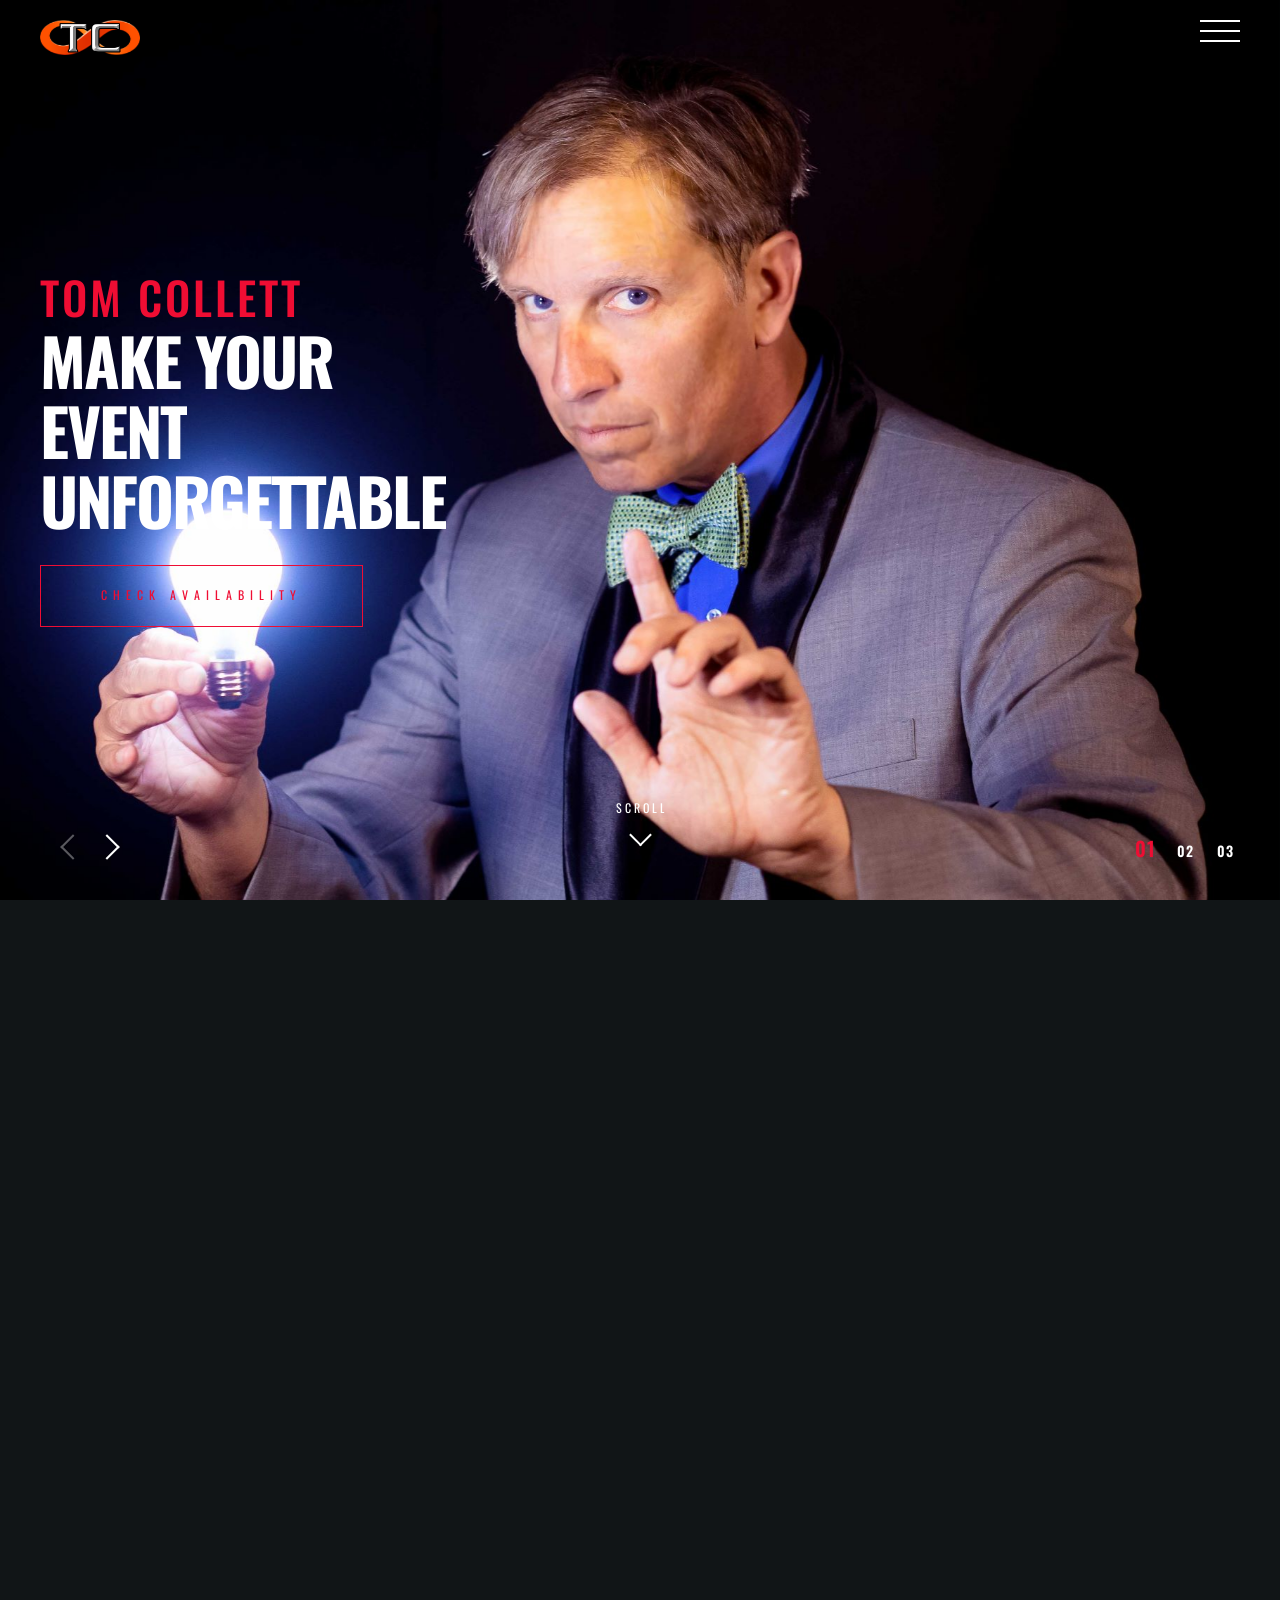
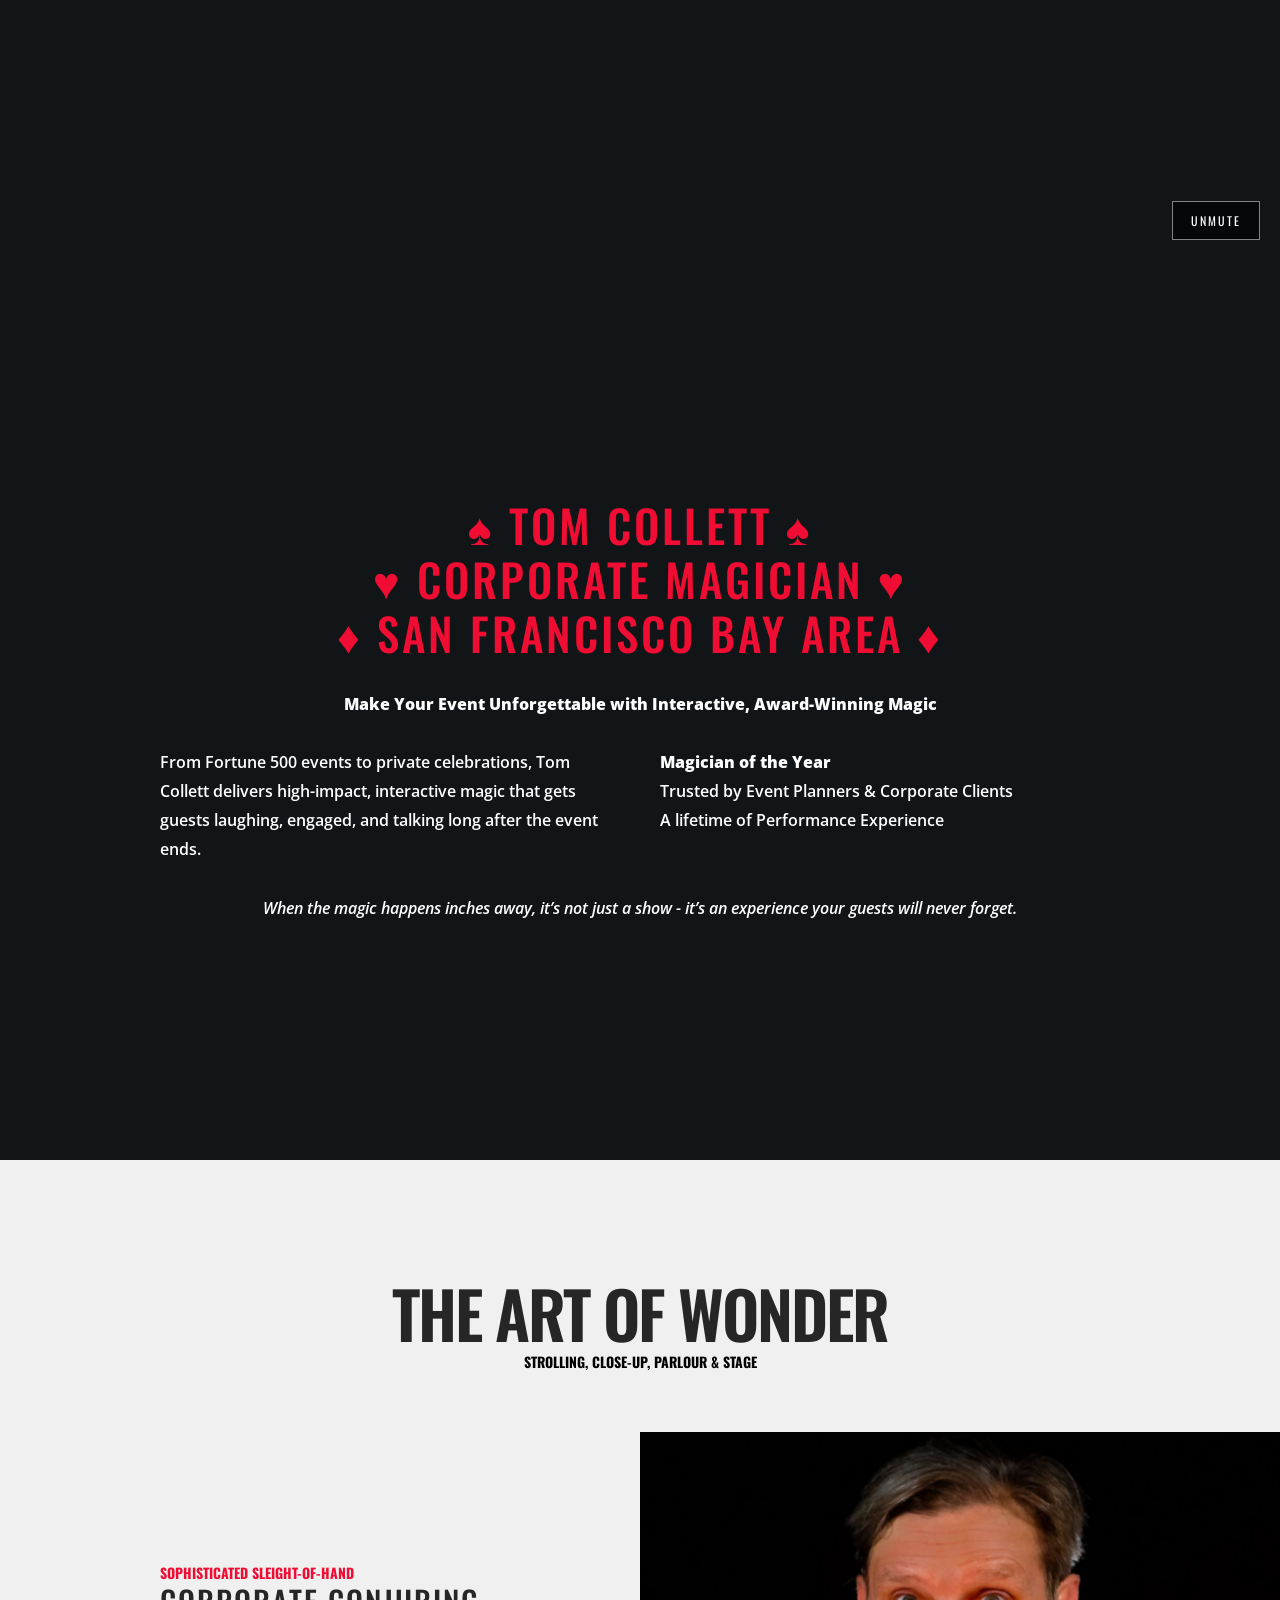
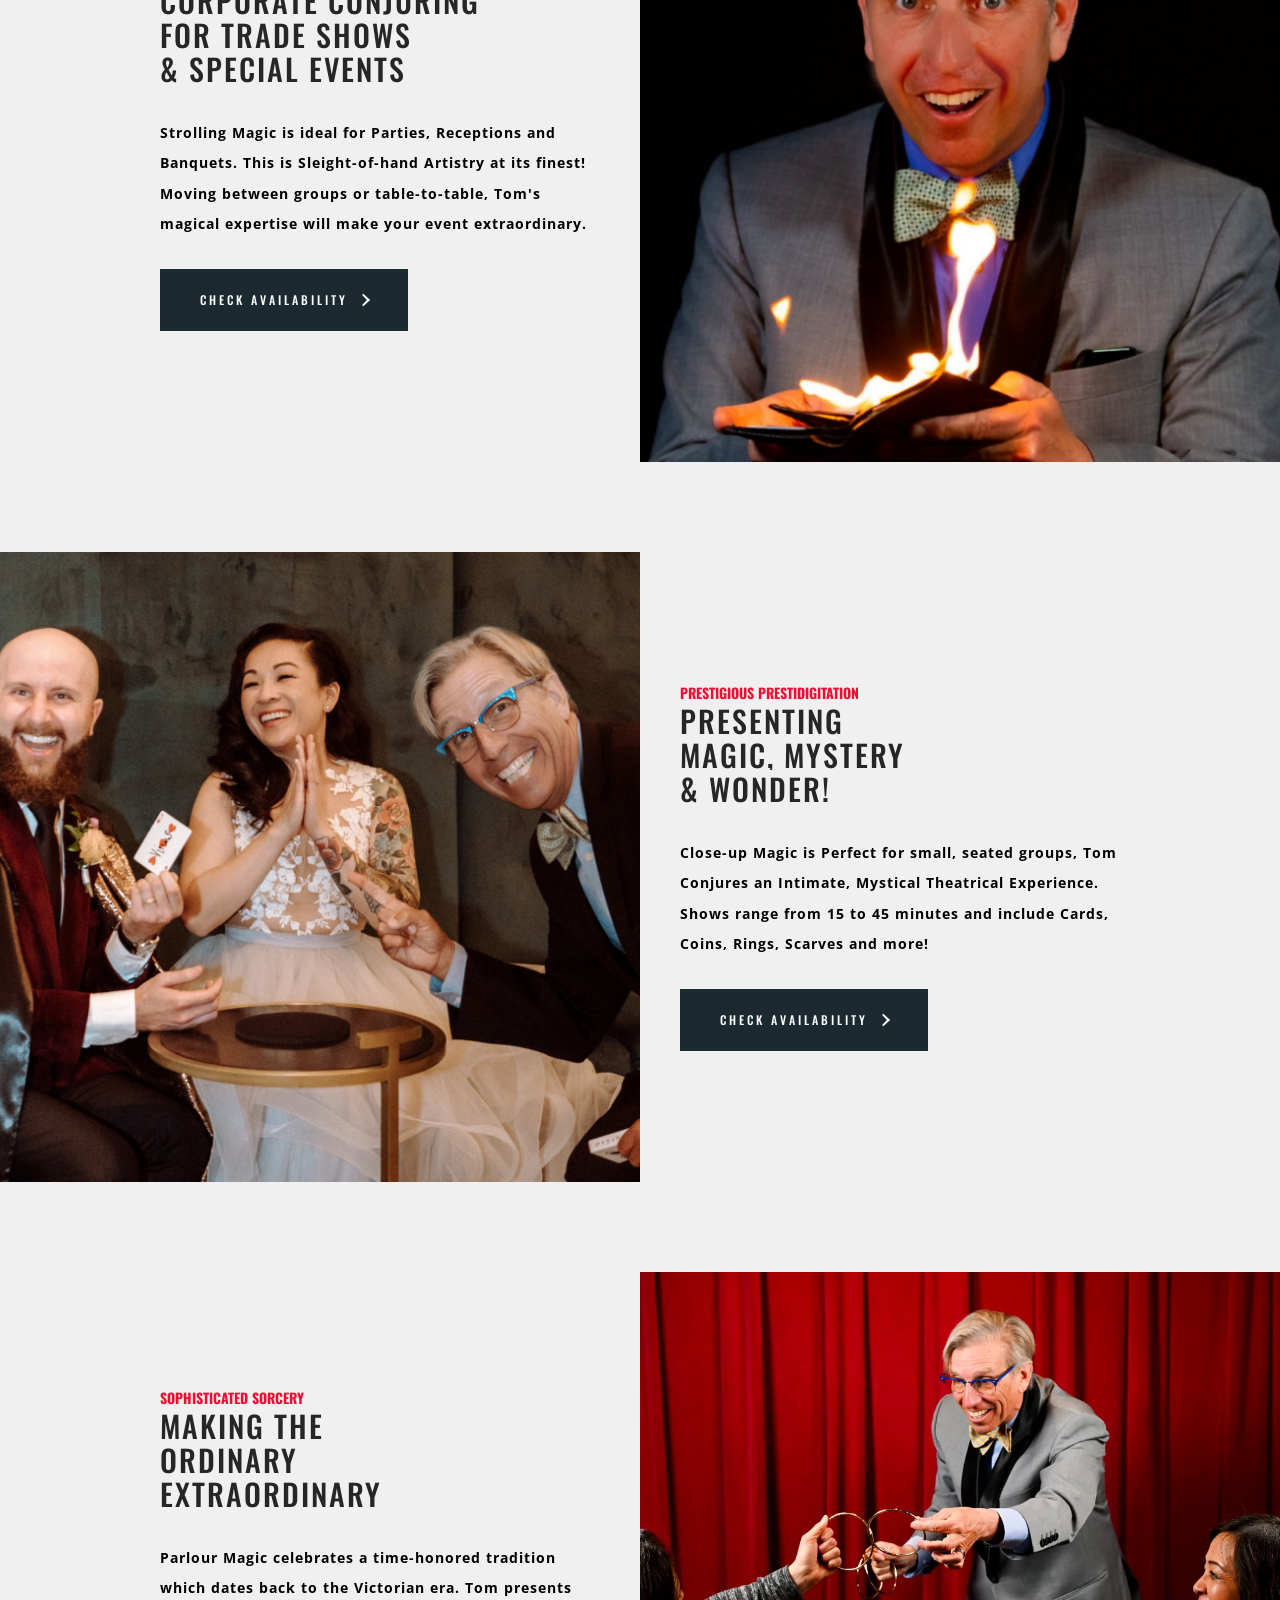
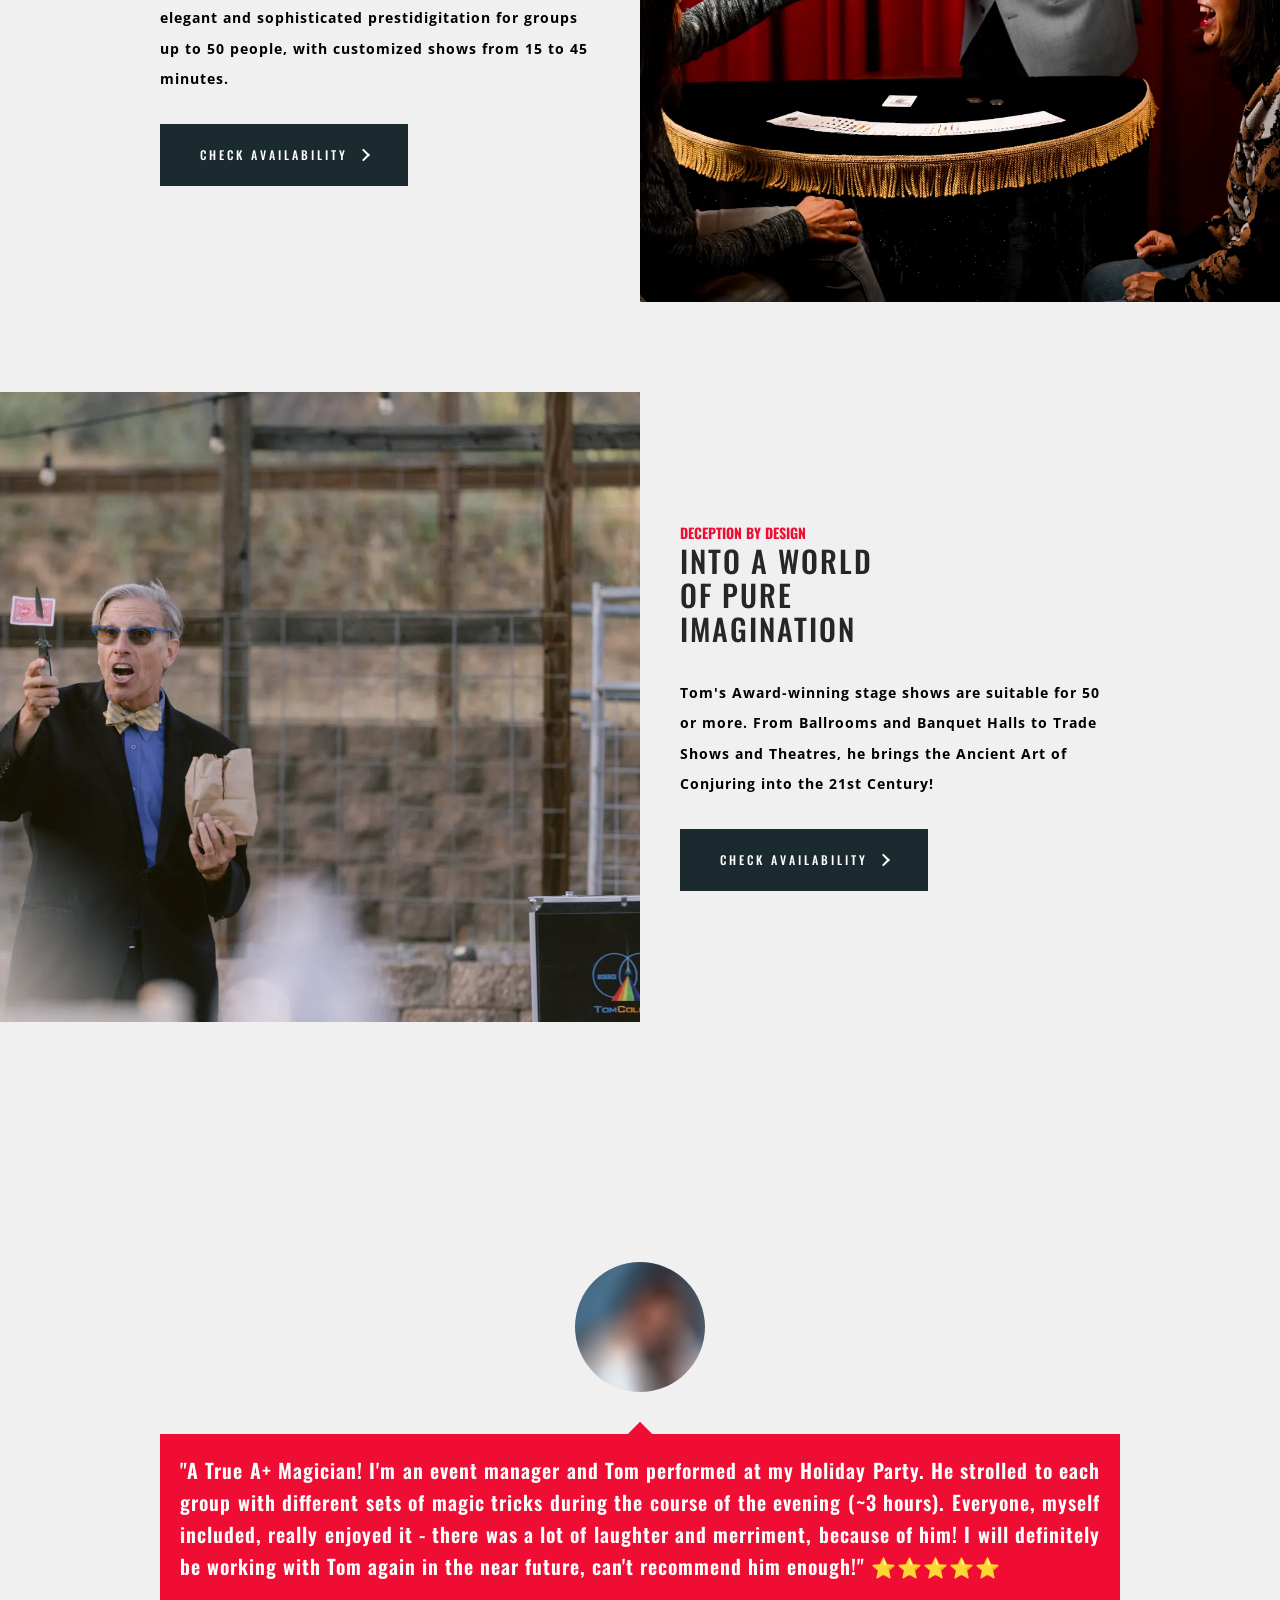
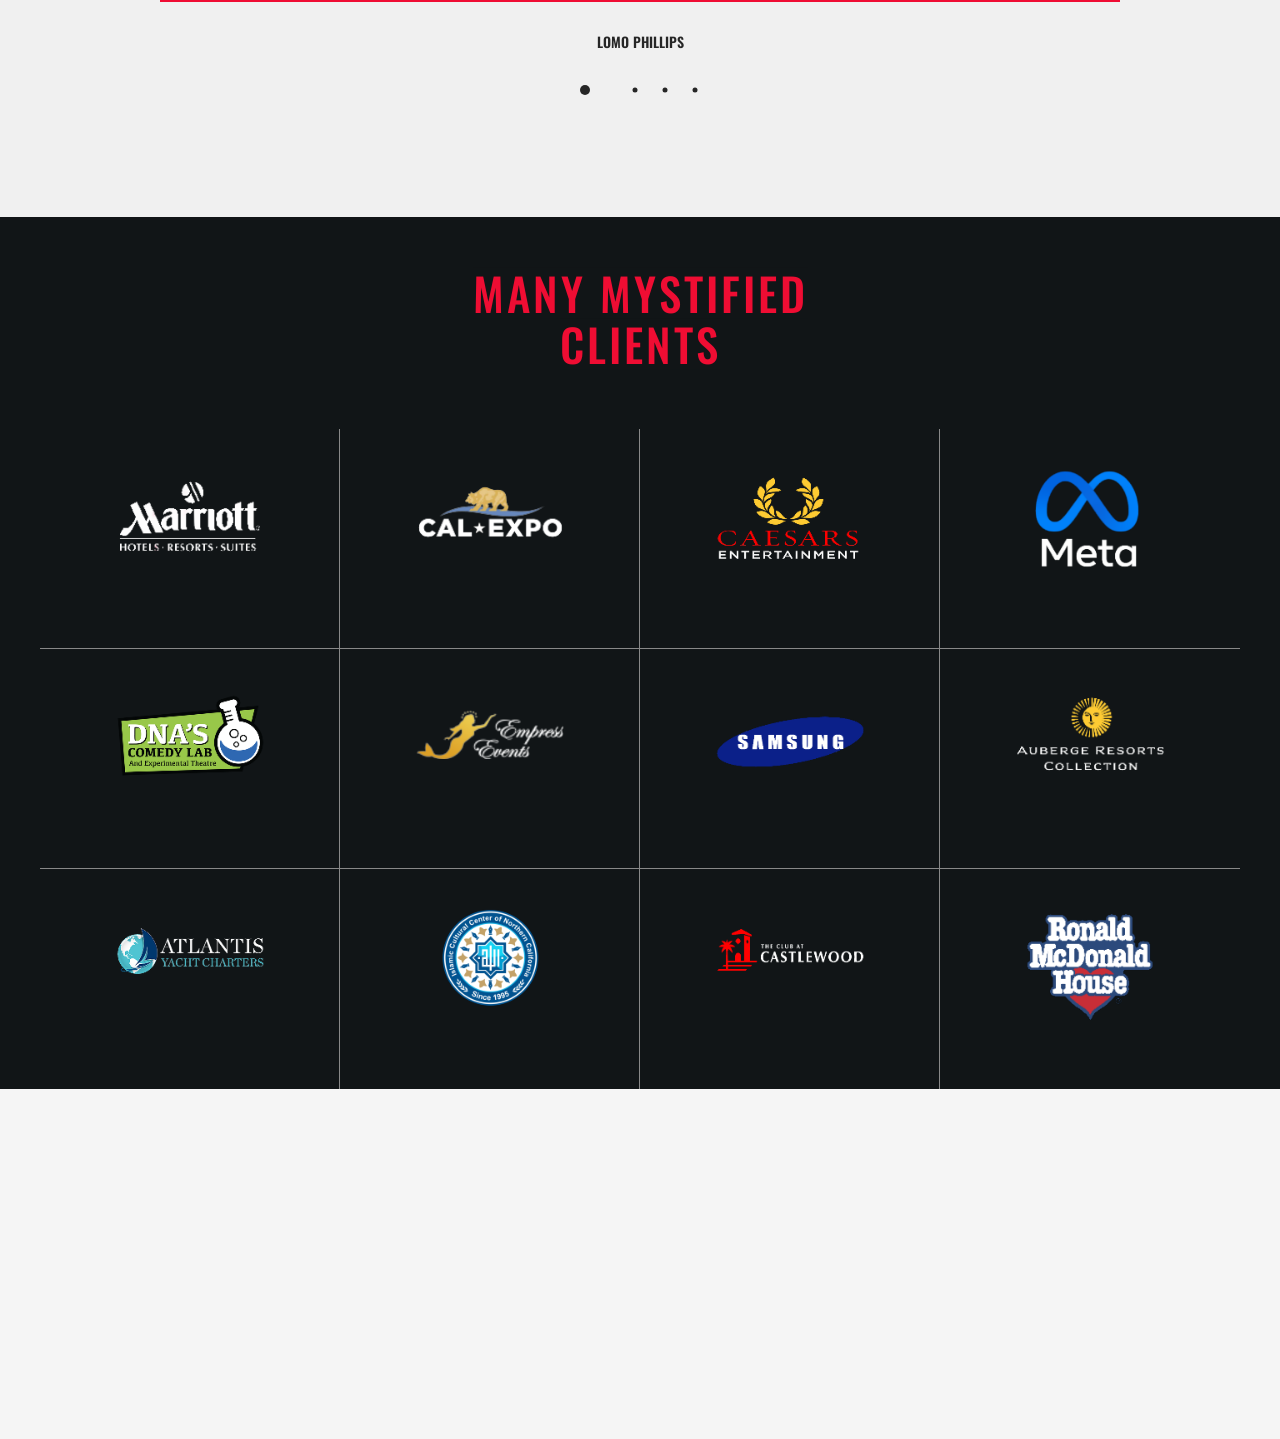
==== commit 5c028045: "Fix white gap above video by wrapping in dark bg div with padding" ====
--- a/index.html
+++ b/index.html
@@ -210,9 +210,11 @@
 			</section><!-- home-slider end -->
 			
 			<!-- video-content-bg start -->
-			<div class="video-content-bg" style="position:relative;margin-top:60px;background-color:#111517;">
-				<div id="yt-player" style="width:100%;height:100%;position:absolute;top:0;left:0;"></div>
-				<button id="yt-mute-btn" onclick="ytToggleMute()" style="position:absolute;bottom:20px;right:20px;z-index:10;background:rgba(0,0,0,0.65);color:#fff;border:1px solid rgba(255,255,255,0.5);padding:8px 18px;cursor:pointer;font-size:12px;letter-spacing:2px;text-transform:uppercase;font-family:inherit;">Unmute</button>
+			<div style="background-color:#111517;padding-top:60px;">
+				<div class="video-content-bg" style="position:relative;background-color:#111517;">
+					<div id="yt-player" style="width:100%;height:100%;position:absolute;top:0;left:0;"></div>
+					<button id="yt-mute-btn" onclick="ytToggleMute()" style="position:absolute;bottom:20px;right:20px;z-index:10;background:rgba(0,0,0,0.65);color:#fff;border:1px solid rgba(255,255,255,0.5);padding:8px 18px;cursor:pointer;font-size:12px;letter-spacing:2px;text-transform:uppercase;font-family:inherit;">Unmute</button>
+				</div>
 			</div><!-- video-content-bg end -->
 			
 			<!-- flex-min-height-box start -->
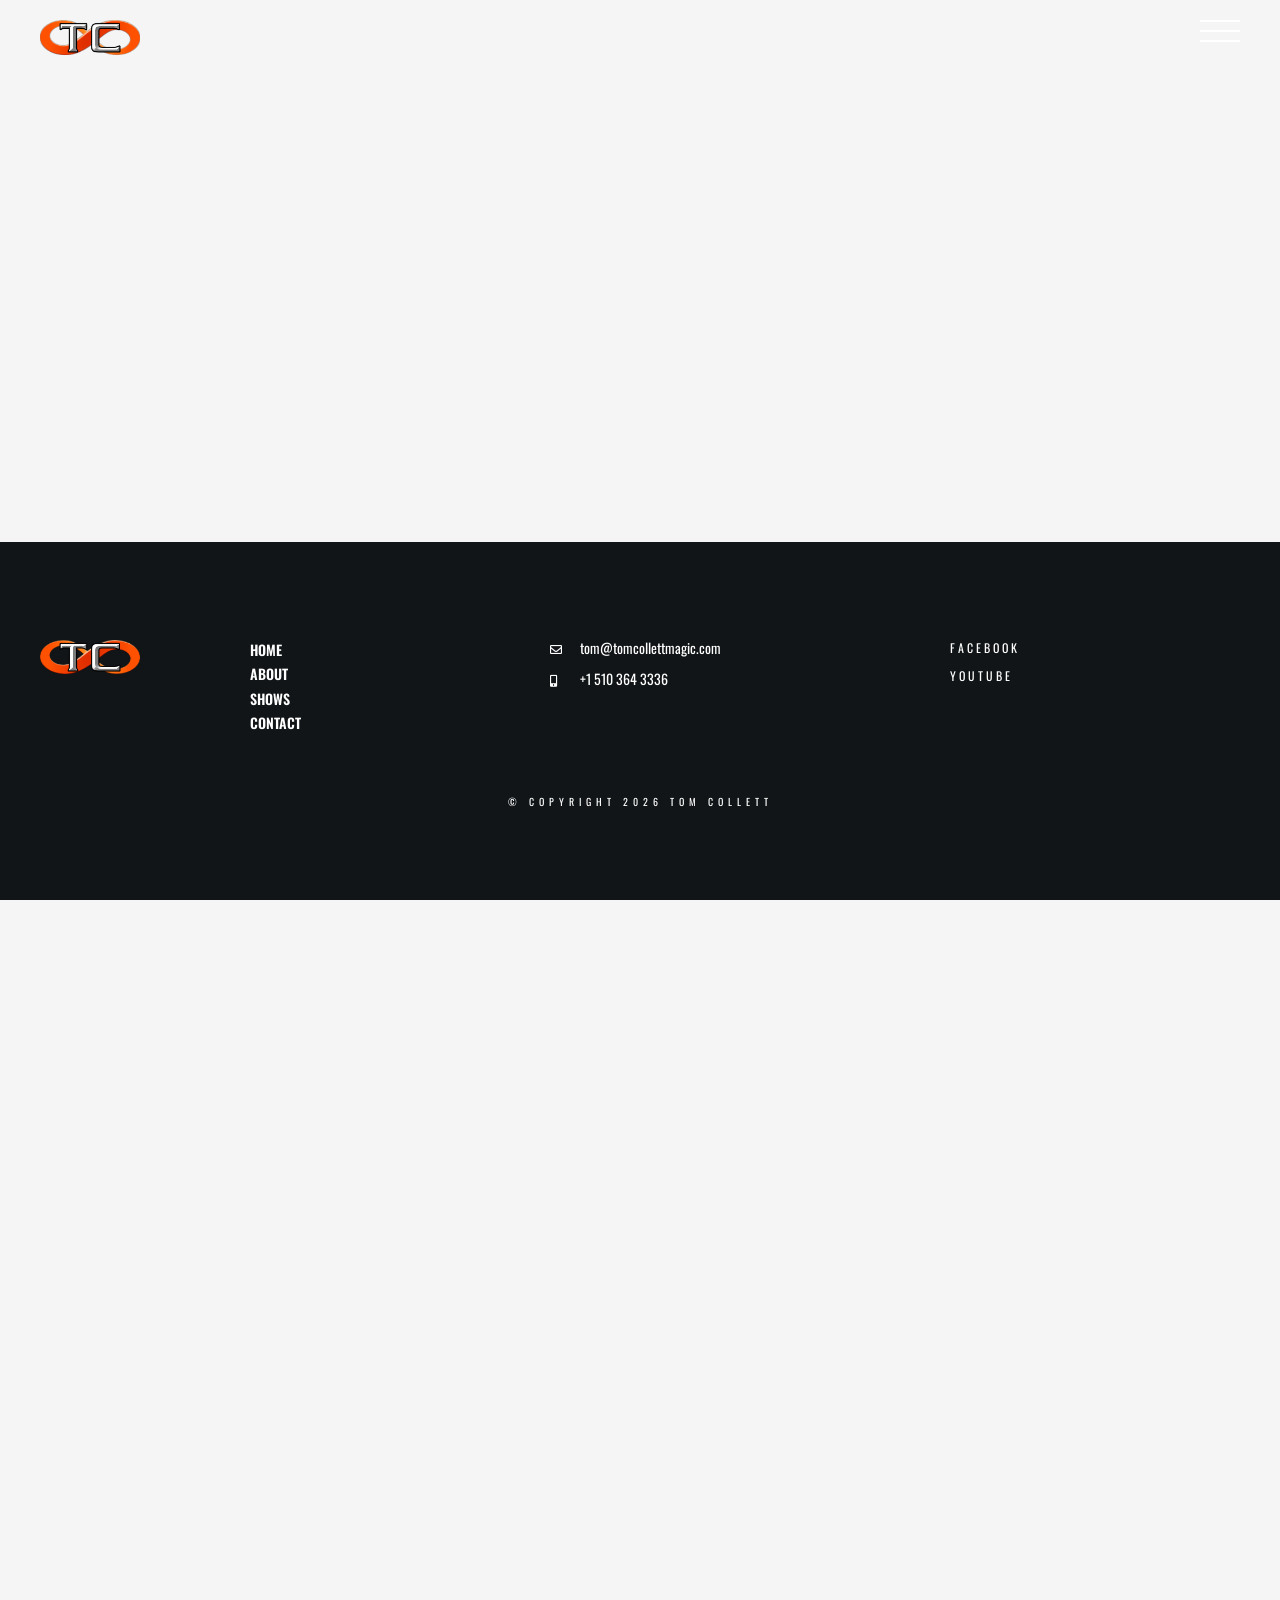
==== commit c1bc7560: "Remove animsition page transitions and overlay swipe animations - Strip animsition-link from all nav" ====
--- a/index.html
+++ b/index.html
@@ -32,7 +32,7 @@
 		    <!-- header-flex-box start -->
 			<div class="header-flex-box">
 			    <!-- logo start -->
-				<a href="index.html" class="logo pointer-large animsition-link">
+				<a href="index.html" class="logo pointer-large">
 					<div class="logo-img-box">
 				        <img class="logo-white" src="assets/images/logo/logo-white.png" alt="logo">
 				        <img class="logo-black" src="assets/images/logo/logo-black.png" alt="logo">
@@ -75,7 +75,7 @@
 
 				<!-- nav-box start -->
 				<li class="nav-box nav-bg-change">
-					<a href="about.html" class="animsition-link pointer-large nav-link">
+					<a href="about.html" class="pointer-large nav-link">
 						<span class="nav-btn" data-text="About">About</span>
 					</a>
 					<div class="nav-bg" style="background-image: url(assets/images/bg1.jpg);"></div>
@@ -83,7 +83,7 @@
 
 				<!-- nav-box start -->
 				<li class="nav-box nav-bg-change">
-					<a href="shows.html" class="animsition-link pointer-large nav-link">
+					<a href="shows.html" class="pointer-large nav-link">
 						<span class="nav-btn" data-text="Shows">Shows</span>
 					</a>
 					<div class="nav-bg" style="background-image: url(assets/images/bg2.jpg);"></div>
@@ -91,7 +91,7 @@
 
 				<!-- nav-box start -->
 				<li class="nav-box nav-bg-change">
-					<a href="contact.html" class="animsition-link pointer-large nav-link">
+					<a href="contact.html" class="pointer-large nav-link">
 						<span class="nav-btn" data-text="Contact">Contact</span>
 					</a>
 					<div class="nav-bg" style="background-image: url(assets/images/bg3.jpg);"></div>
@@ -122,7 +122,7 @@
 								<div class="slider-fade slider-tr-delay04 top-margin-30">
 									<div class="border-btn-box border-btn-red pointer-large">
 										<div class="border-btn-inner">
-										    <a href="contact.html#down" class="border-btn animsition-link" data-text="Check Availability">Check Availability</a>
+										    <a href="contact.html#down" class="border-btn" data-text="Check Availability">Check Availability</a>
 										</div>
 									</div>
 								</div>
@@ -147,7 +147,7 @@
 								<div class="slider-fade slider-tr-delay04 top-margin-30">
 									<div class="border-btn-box border-btn-red pointer-large">
 										<div class="border-btn-inner">
-										    <a href="contact.html#down" class="border-btn animsition-link" data-text="Check Availability">Check Availability</a>
+										    <a href="contact.html#down" class="border-btn" data-text="Check Availability">Check Availability</a>
 										</div>
 									</div>
 								</div>
@@ -173,7 +173,7 @@
 								<div class="slider-fade slider-tr-delay04 top-margin-30">
 									<div class="border-btn-box border-btn-red pointer-large">
 										<div class="border-btn-inner">
-										    <a href="contact.html#down" class="border-btn animsition-link" data-text="Check Availability">Check Availability</a>
+										    <a href="contact.html#down" class="border-btn" data-text="Check Availability">Check Availability</a>
 										</div>
 									</div>
 								</div>
@@ -262,7 +262,7 @@
 			<section class="light-bg-2 bottom-padding-30 top-padding-120" data-midnight="black">
 				<!-- container start -->
 				<div data-animation-container class="container small bottom-padding-60 text-center">
-					<h2 data-animation-child class="large-title text-height-10 text-color-1 overlay-anim-box2" data-animation="overlay-anim2">The Art of Wonder</h2><br>
+					<h2 class="large-title text-height-10 text-color-1">The Art of Wonder</h2><br>
 					<p data-animation-child class="fade-anim-box tr-delay02 text-color-0 small-title-oswald top-margin-5" data-animation="fade-anim"><strong>Strolling, Close-up, Parlour & Stage</strong></p>
 				</div><!-- container end -->
 				
@@ -277,24 +277,24 @@
 								<!-- column start -->
 								<div data-animation-container class="six-columns">
 									<div class="content-right-margin-40">
-										<span class="small-title-oswald red-color overlay-anim-box2" data-animation="overlay-anim2"><strong>Sophisticated Sleight-of-Hand</strong></span>
+										<span class="small-title-oswald red-color"><strong>Sophisticated Sleight-of-Hand</strong></span>
 										<h3 class="title-style text-color-1">
-											<span data-animation-child class="overlay-anim-box2 overlay-dark-bg-1 tr-delay01" data-animation="overlay-anim2">Corporate Conjuring</span><br>
-											<span data-animation-child class="overlay-anim-box2 overlay-dark-bg-1 tr-delay02" data-animation="overlay-anim2">For Trade Shows</span><br>
-											<span data-animation-child class="overlay-anim-box2 overlay-dark-bg-1 tr-delay03" data-animation="overlay-anim2">& Special Events</span>
+											<span>Corporate Conjuring</span><br>
+											<span>For Trade Shows</span><br>
+											<span>& Special Events</span>
 										</h3>
 										<p data-animation-child class="p-style-small text-color-0 fade-anim-box tr-delay04" data-animation="fade-anim"><strong>Strolling Magic is ideal for Parties, Receptions and Banquets. This is Sleight-of-hand Artistry at its finest! Moving between groups or table-to-table, Tom's magical expertise will make your event extraordinary.</strong></p>
 										
 										<div data-animation-child class="arrow-btn-box top-margin-30 fade-anim-box tr-delay05" data-animation="fade-anim">
-											<a href="contact.html#down" class="arrow-btn pointer-large animsition-link">Check Availability</a>
+											<a href="contact.html#down" class="arrow-btn pointer-large">Check Availability</a>
 										</div>
 										
 									</div>
 								</div><!-- column end -->
 								<!-- column start -->
 								<div class="six-columns top-padding-60">
-									<a href="about.html" class="portfolio-content-bg-box pointer-large hover-box hidden-box animsition-link">
-										<div class="portfolio-content-bg hover-img overlay-anim-box2 overlay-dark-bg-1" data-animation="overlay-anim2" style="background-image:url(assets/images/bg3.jpg)"></div>
+									<a href="about.html" class="portfolio-content-bg-box pointer-large hover-box hidden-box">
+										<div class="portfolio-content-bg hover-img" style="background-image:url(assets/images/bg3.jpg)"></div>
 									</a>
 								</div><!-- column end -->
 							</div><!-- flex-container end -->
@@ -312,23 +312,23 @@
 							<div class="flex-container reverse container small">
 								<!-- column start -->
 								<div class="six-columns top-padding-60">
-									<a href="shows.html" class="portfolio-content-bg-box pointer-large hover-box hidden-box animsition-link">
-										<div class="portfolio-content-bg hover-img overlay-anim-box2 overlay-dark-bg-1" data-animation="overlay-anim2" style="background-image:url(assets/images/bg16.jpg)"></div>
+									<a href="shows.html" class="portfolio-content-bg-box pointer-large hover-box hidden-box">
+										<div class="portfolio-content-bg hover-img" style="background-image:url(assets/images/bg16.jpg)"></div>
 									</a>
 								</div><!-- column end -->
 								<!-- column start -->
 								<div data-animation-container class="six-columns">
 									<div class="content-left-margin-40">
-										<span class="small-title-oswald red-color overlay-anim-box2" data-animation="overlay-anim2"><strong>Prestigious Prestidigitation</strong></span>
+										<span class="small-title-oswald red-color"><strong>Prestigious Prestidigitation</strong></span>
 										<h3 class="title-style text-color-1">
-											<span data-animation-child class="overlay-anim-box2 overlay-dark-bg-1 tr-delay01" data-animation="overlay-anim2">Presenting</span><br>
-											<span data-animation-child class="overlay-anim-box2 overlay-dark-bg-1 tr-delay02" data-animation="overlay-anim2">Magic, Mystery</span><br>
-											<span data-animation-child class="overlay-anim-box2 overlay-dark-bg-1 tr-delay03" data-animation="overlay-anim2">& Wonder!</span>
+											<span>Presenting</span><br>
+											<span>Magic, Mystery</span><br>
+											<span>& Wonder!</span>
 										</h3>
 										<p data-animation-child class="p-style-small text-color-0 fade-anim-box tr-delay04" data-animation="fade-anim"><strong>Close-up Magic is Perfect for small, seated groups, Tom Conjures an Intimate, Mystical Theatrical Experience. Shows range from 15 to 45 minutes and include Cards, Coins, Rings, Scarves and more!</strong></p>
 										
 										<div data-animation-child class="arrow-btn-box top-margin-30 fade-anim-box tr-delay05" data-animation="fade-anim">
-											<a href="contact.html#down" class="arrow-btn pointer-large animsition-link">Check Availability</a>
+											<a href="contact.html#down" class="arrow-btn pointer-large">Check Availability</a>
 										</div>
 										
 									</div>
@@ -349,24 +349,24 @@
 								<!-- column start -->
 								<div data-animation-container class="six-columns">
 									<div class="content-right-margin-40">
-										<span class="small-title-oswald red-color overlay-anim-box2" data-animation="overlay-anim2"><strong>Sophisticated Sorcery</strong></span>
+										<span class="small-title-oswald red-color"><strong>Sophisticated Sorcery</strong></span>
 										<h3 class="title-style text-color-1">
-											<span data-animation-child class="overlay-anim-box2 overlay-dark-bg-1 tr-delay01" data-animation="overlay-anim2">Making the</span><br>
-											<span data-animation-child class="overlay-anim-box2 overlay-dark-bg-1 tr-delay02" data-animation="overlay-anim2">Ordinary</span><br>
-											<span data-animation-child class="overlay-anim-box2 overlay-dark-bg-1 tr-delay03" data-animation="overlay-anim2">Extraordinary</span>
+											<span>Making the</span><br>
+											<span>Ordinary</span><br>
+											<span>Extraordinary</span>
 										</h3>
 										<p data-animation-child class="p-style-small text-color-0 fade-anim-box tr-delay04" data-animation="fade-anim"><strong>Parlour Magic celebrates a time-honored tradition which dates back to the Victorian era. Tom presents elegant and sophisticated prestidigitation for groups up to 50 people, with customized shows from 15 to 45 minutes.</strong></p>
 										
 										<div data-animation-child class="arrow-btn-box top-margin-30 fade-anim-box tr-delay05" data-animation="fade-anim">
-											<a href="contact.html#down" class="arrow-btn pointer-large animsition-link">Check Availability</a>
+											<a href="contact.html#down" class="arrow-btn pointer-large">Check Availability</a>
 										</div>
 										
 									</div>
 								</div><!-- column end -->
 								<!-- column start -->
 								<div class="six-columns top-padding-60">
-									<a href="contact.html#down" class="portfolio-content-bg-box pointer-large hover-box hidden-box animsition-link">
-										<div class="portfolio-content-bg hover-img overlay-anim-box2 overlay-dark-bg-1" data-animation="overlay-anim2" style="background-image:url(assets/images/bg14.webp)"></div>
+									<a href="contact.html#down" class="portfolio-content-bg-box pointer-large hover-box hidden-box">
+										<div class="portfolio-content-bg hover-img" style="background-image:url(assets/images/bg14.webp)"></div>
 									</a>
 								</div><!-- column end -->
 							</div><!-- flex-container end -->
@@ -384,23 +384,23 @@
 							<div class="flex-container reverse container small">
 								<!-- column start -->
 								<div class="six-columns top-padding-60">
-									<a href="contact.html#down" class="portfolio-content-bg-box pointer-large hover-box hidden-box animsition-link">
-										<div class="portfolio-content-bg hover-img overlay-anim-box2 overlay-dark-bg-1" data-animation="overlay-anim2" style="background-image:url(assets/images/bg15.webp)"></div>
+									<a href="contact.html#down" class="portfolio-content-bg-box pointer-large hover-box hidden-box">
+										<div class="portfolio-content-bg hover-img" style="background-image:url(assets/images/bg15.webp)"></div>
 									</a>
 								</div><!-- column end -->
 								<!-- column start -->
 								<div data-animation-container class="six-columns">
 									<div class="content-left-margin-40">
-										<span class="small-title-oswald red-color overlay-anim-box2" data-animation="overlay-anim2"><strong>Deception by Design</strong></span>
+										<span class="small-title-oswald red-color"><strong>Deception by Design</strong></span>
 										<h3 class="title-style text-color-1">
-											<span data-animation-child class="overlay-anim-box2 overlay-dark-bg-1 tr-delay01" data-animation="overlay-anim2">Into a World</span><br>
-											<span data-animation-child class="overlay-anim-box2 overlay-dark-bg-1 tr-delay02" data-animation="overlay-anim2">of Pure</span><br>
-											<span data-animation-child class="overlay-anim-box2 overlay-dark-bg-1 tr-delay03" data-animation="overlay-anim2">Imagination</span>
+											<span>Into a World</span><br>
+											<span>of Pure</span><br>
+											<span>Imagination</span>
 										</h3>
 										<p data-animation-child class="p-style-small text-color-0 fade-anim-box tr-delay04" data-animation="fade-anim"><strong>Tom's Award-winning stage shows are suitable for 50 or more. From Ballrooms and Banquet Halls to Trade Shows and Theatres, he brings the Ancient Art of Conjuring into the 21st Century!</strong></p>
 										
 										<div data-animation-child class="arrow-btn-box top-margin-30 fade-anim-box tr-delay05" data-animation="fade-anim">
-											<a href="contact.html#down" class="arrow-btn pointer-large animsition-link">Check Availability</a>
+											<a href="contact.html#down" class="arrow-btn pointer-large">Check Availability</a>
 										</div>
 										
 									</div>
@@ -598,10 +598,10 @@
 				<div class="three-columns bottom-padding-60">
 					<div class="content-left-right-margin-10">
 						<ul class="footer-menu text-color-4">
-							<li><a class="pointer-large animsition-link small-title-oswald hover-color" href="index.html">Home</a></li>
-							<li><a class="pointer-large animsition-link small-title-oswald hover-color" href="about.html">About</a></li>
-							<li><a class="pointer-large animsition-link small-title-oswald hover-color" href="shows.html">Shows</a></li>
-							<li><a class="pointer-large animsition-link small-title-oswald hover-color" href="contact.html">Contact</a></li>
+							<li><a class="pointer-large small-title-oswald hover-color" href="index.html">Home</a></li>
+							<li><a class="pointer-large small-title-oswald hover-color" href="about.html">About</a></li>
+							<li><a class="pointer-large small-title-oswald hover-color" href="shows.html">Shows</a></li>
+							<li><a class="pointer-large small-title-oswald hover-color" href="contact.html">Contact</a></li>
 						</ul>
 					</div>
 				</div><!-- column end -->
--- a/assets/css/style.css
+++ b/assets/css/style.css
@@ -7529,7 +7529,7 @@
 	}
 	
 	.portfolio-content-bg {
-		height: 100vh;
+		height: 66.67vw;
 	}
 	
 }
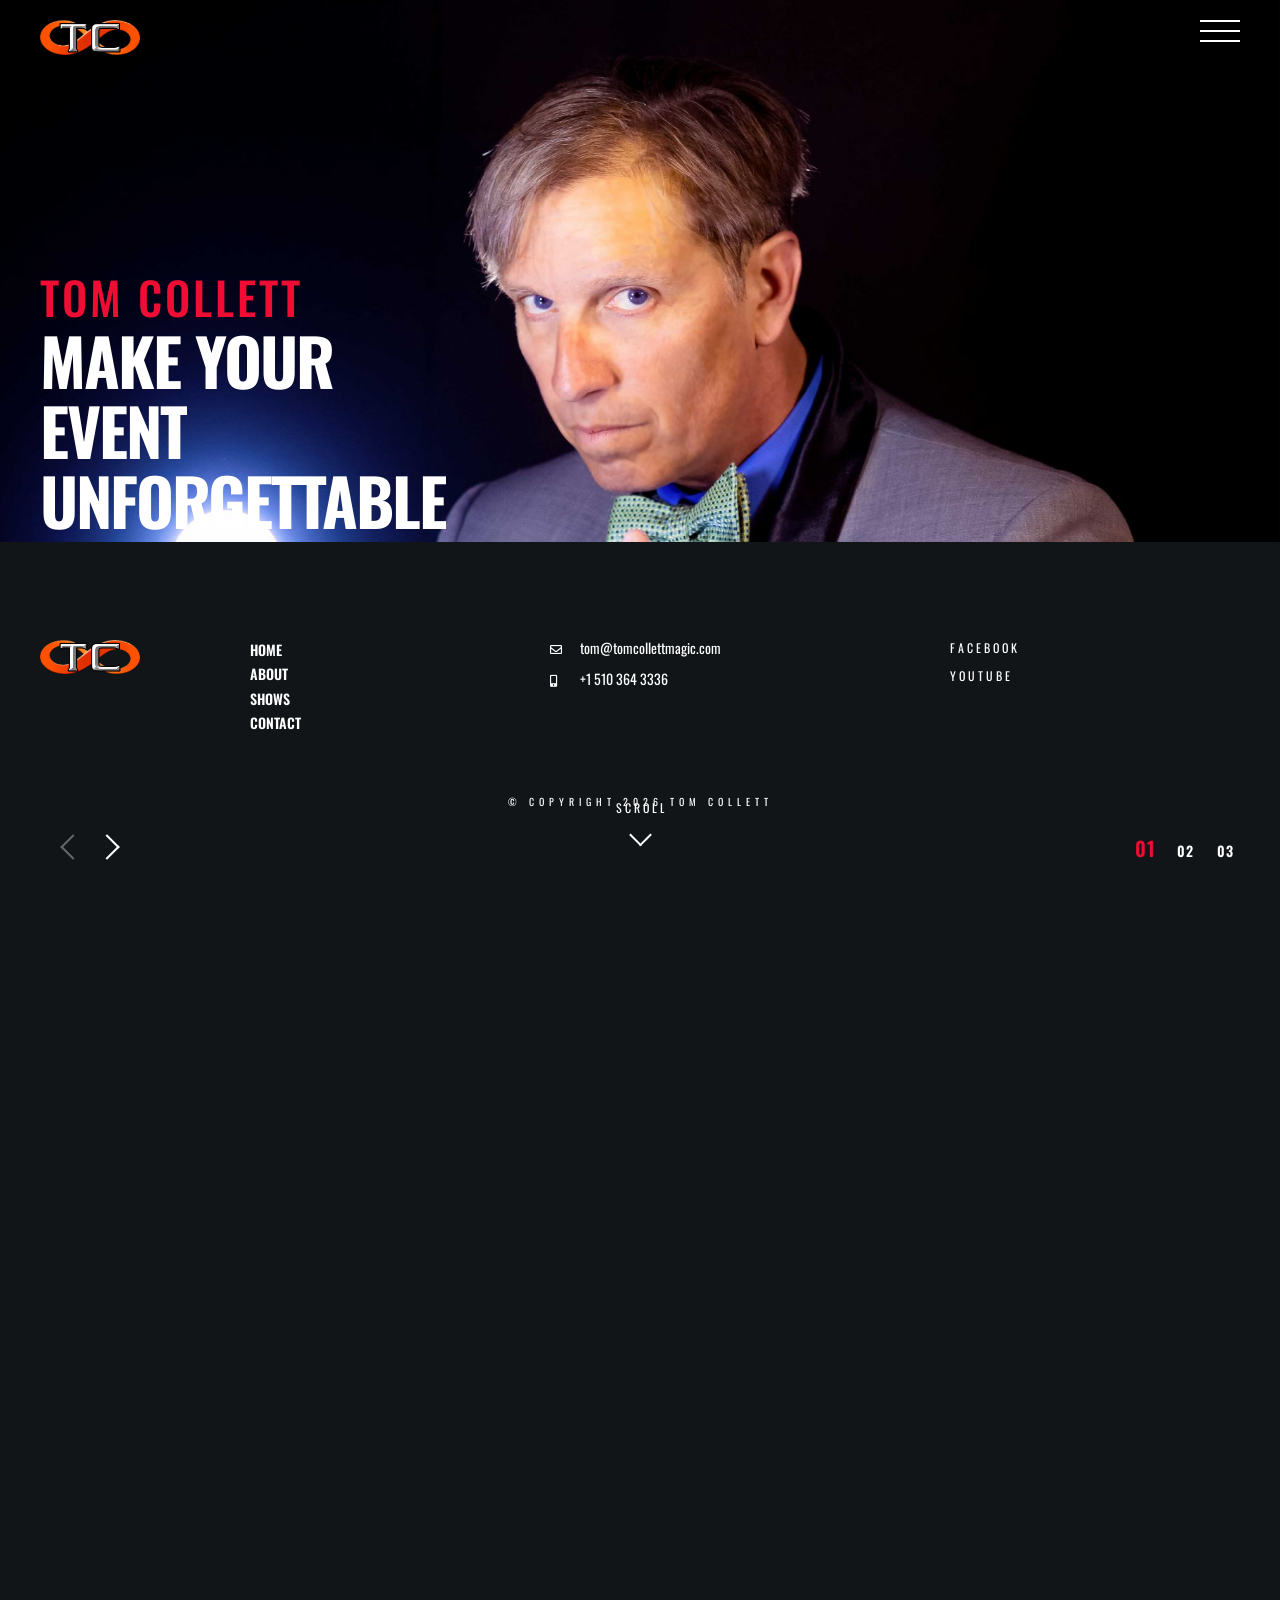
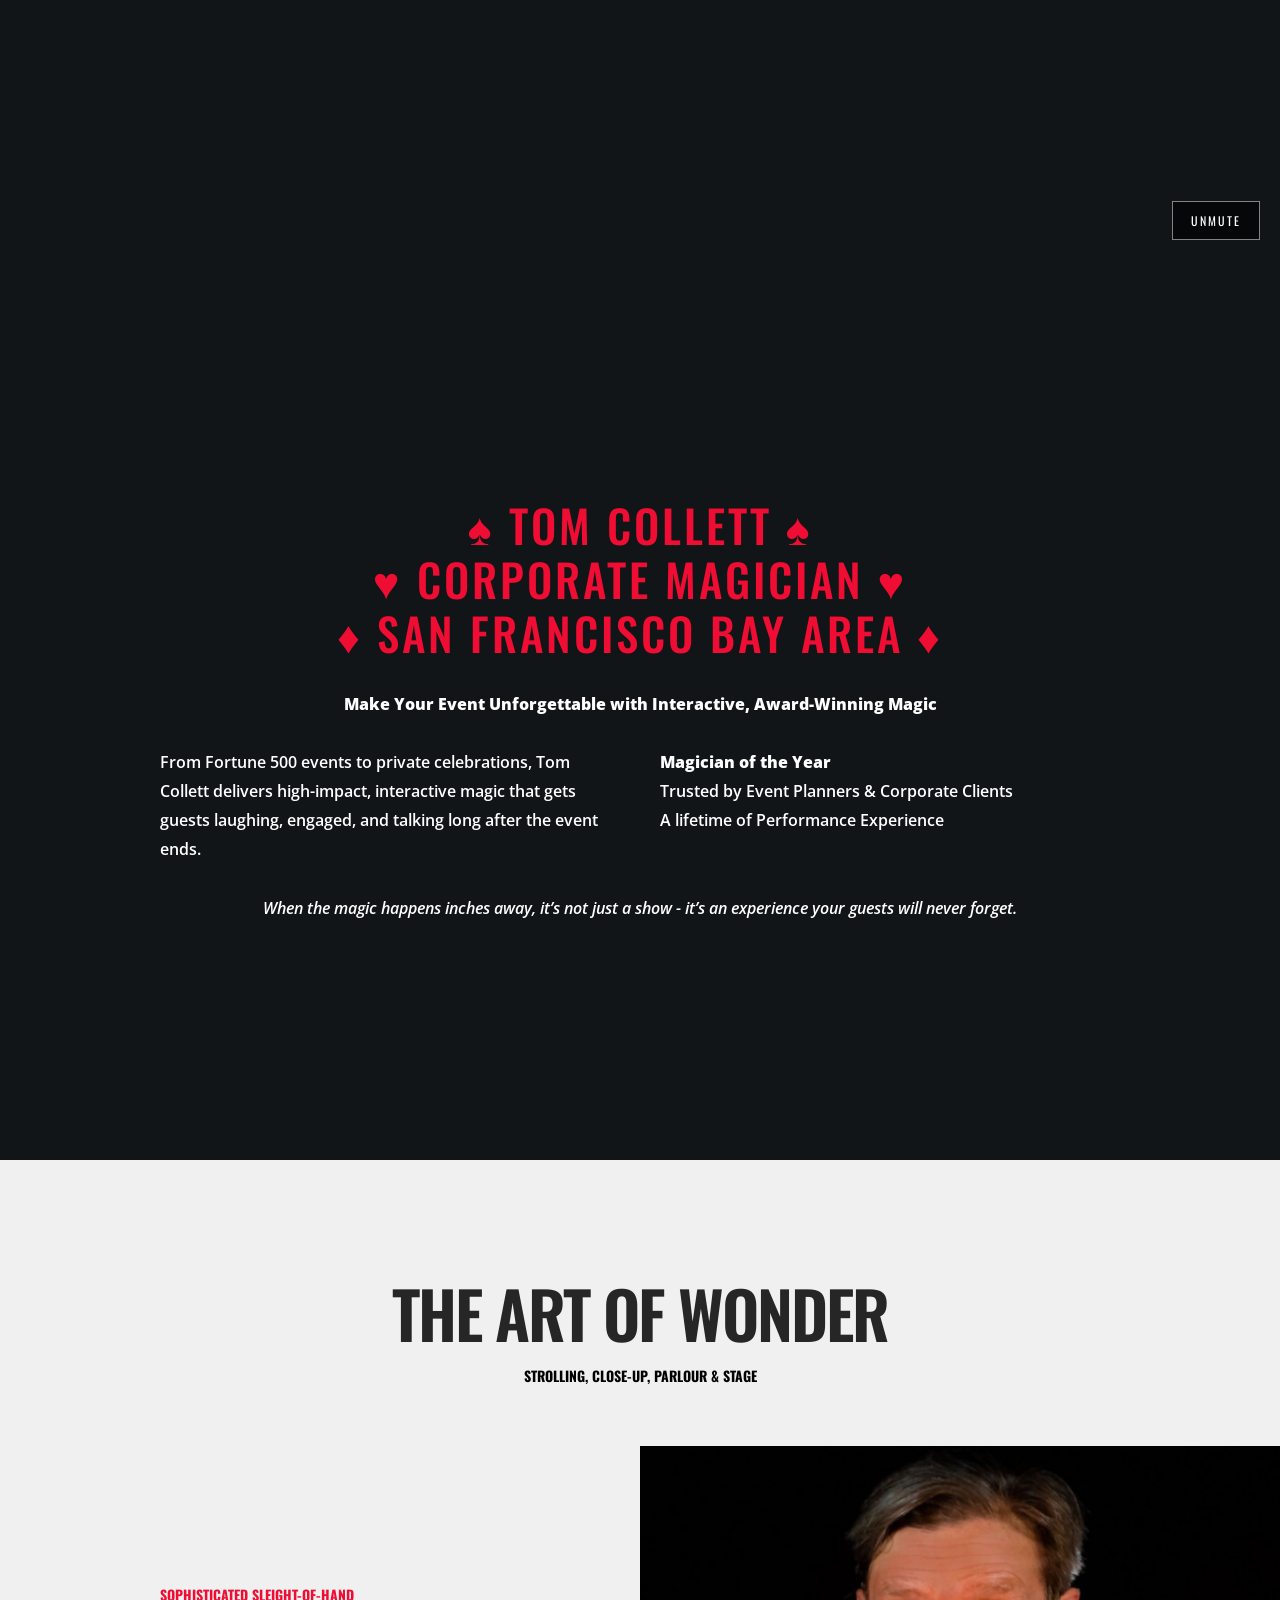
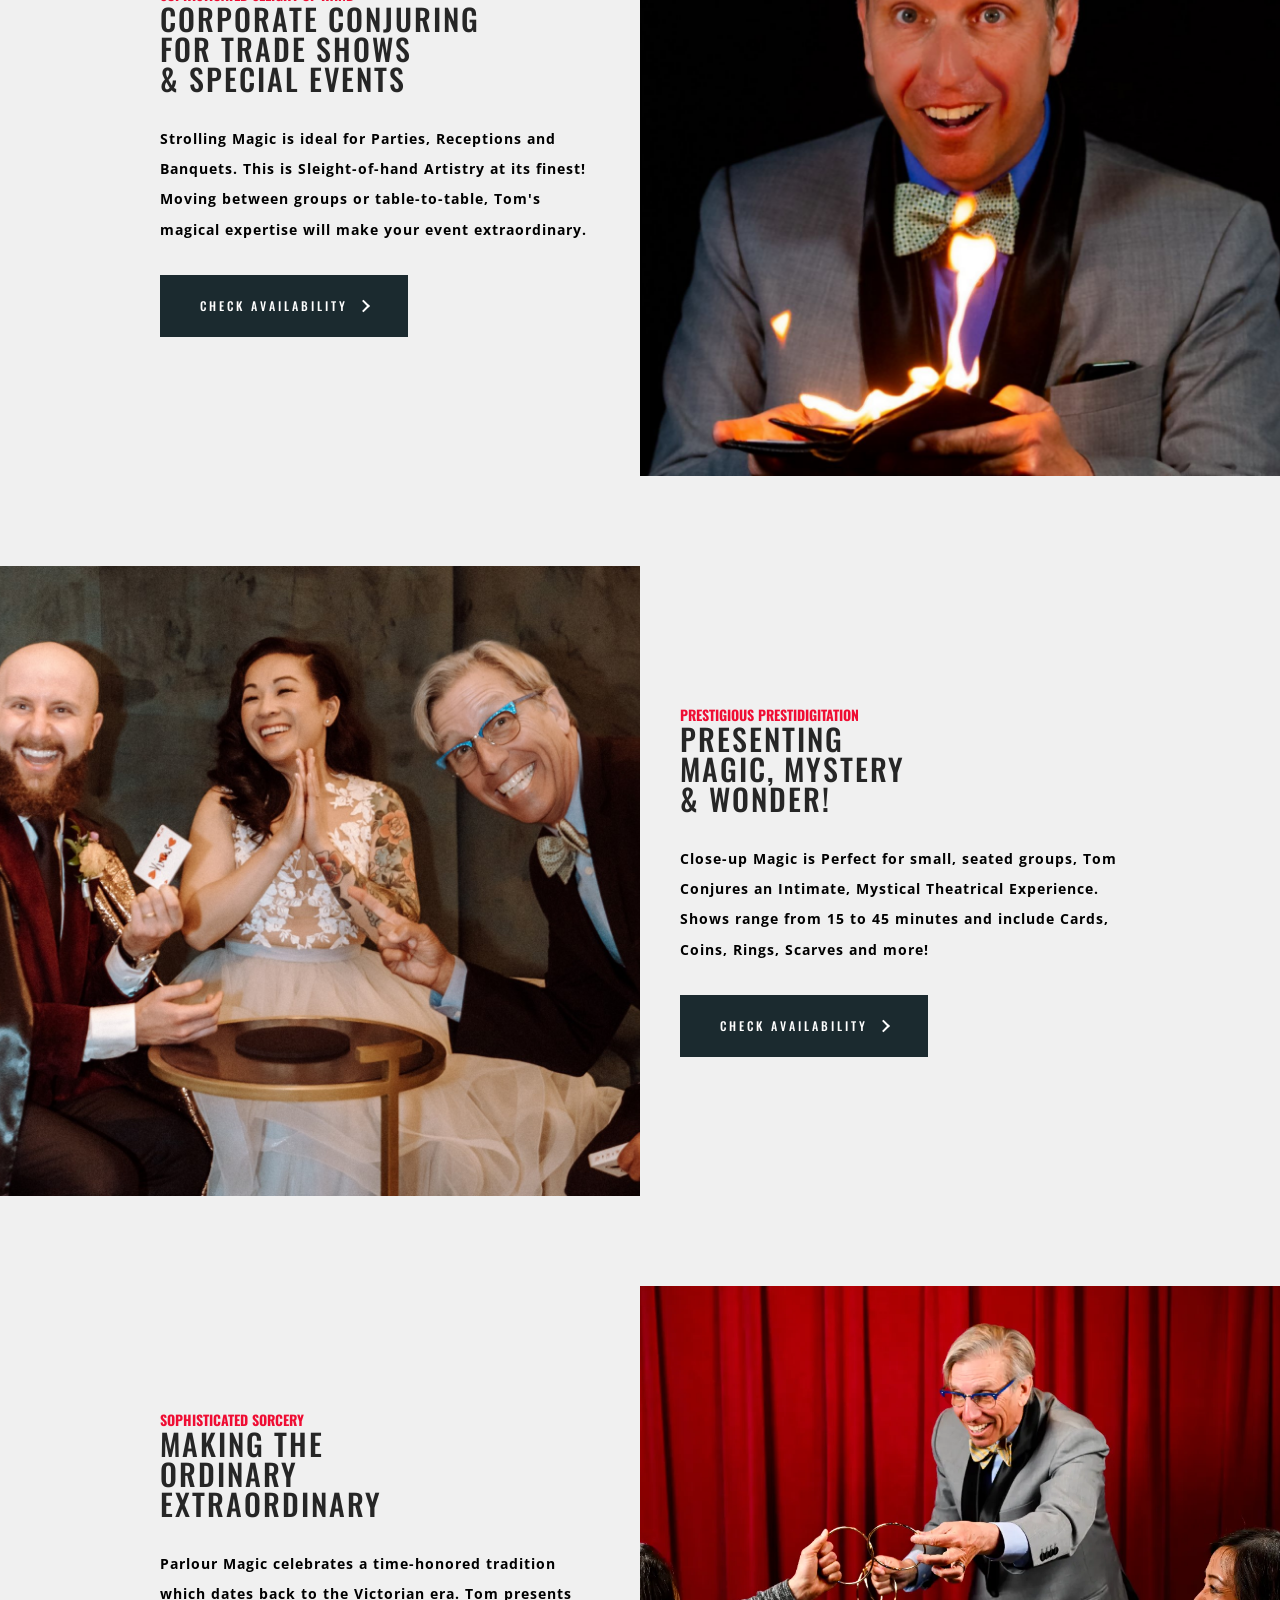
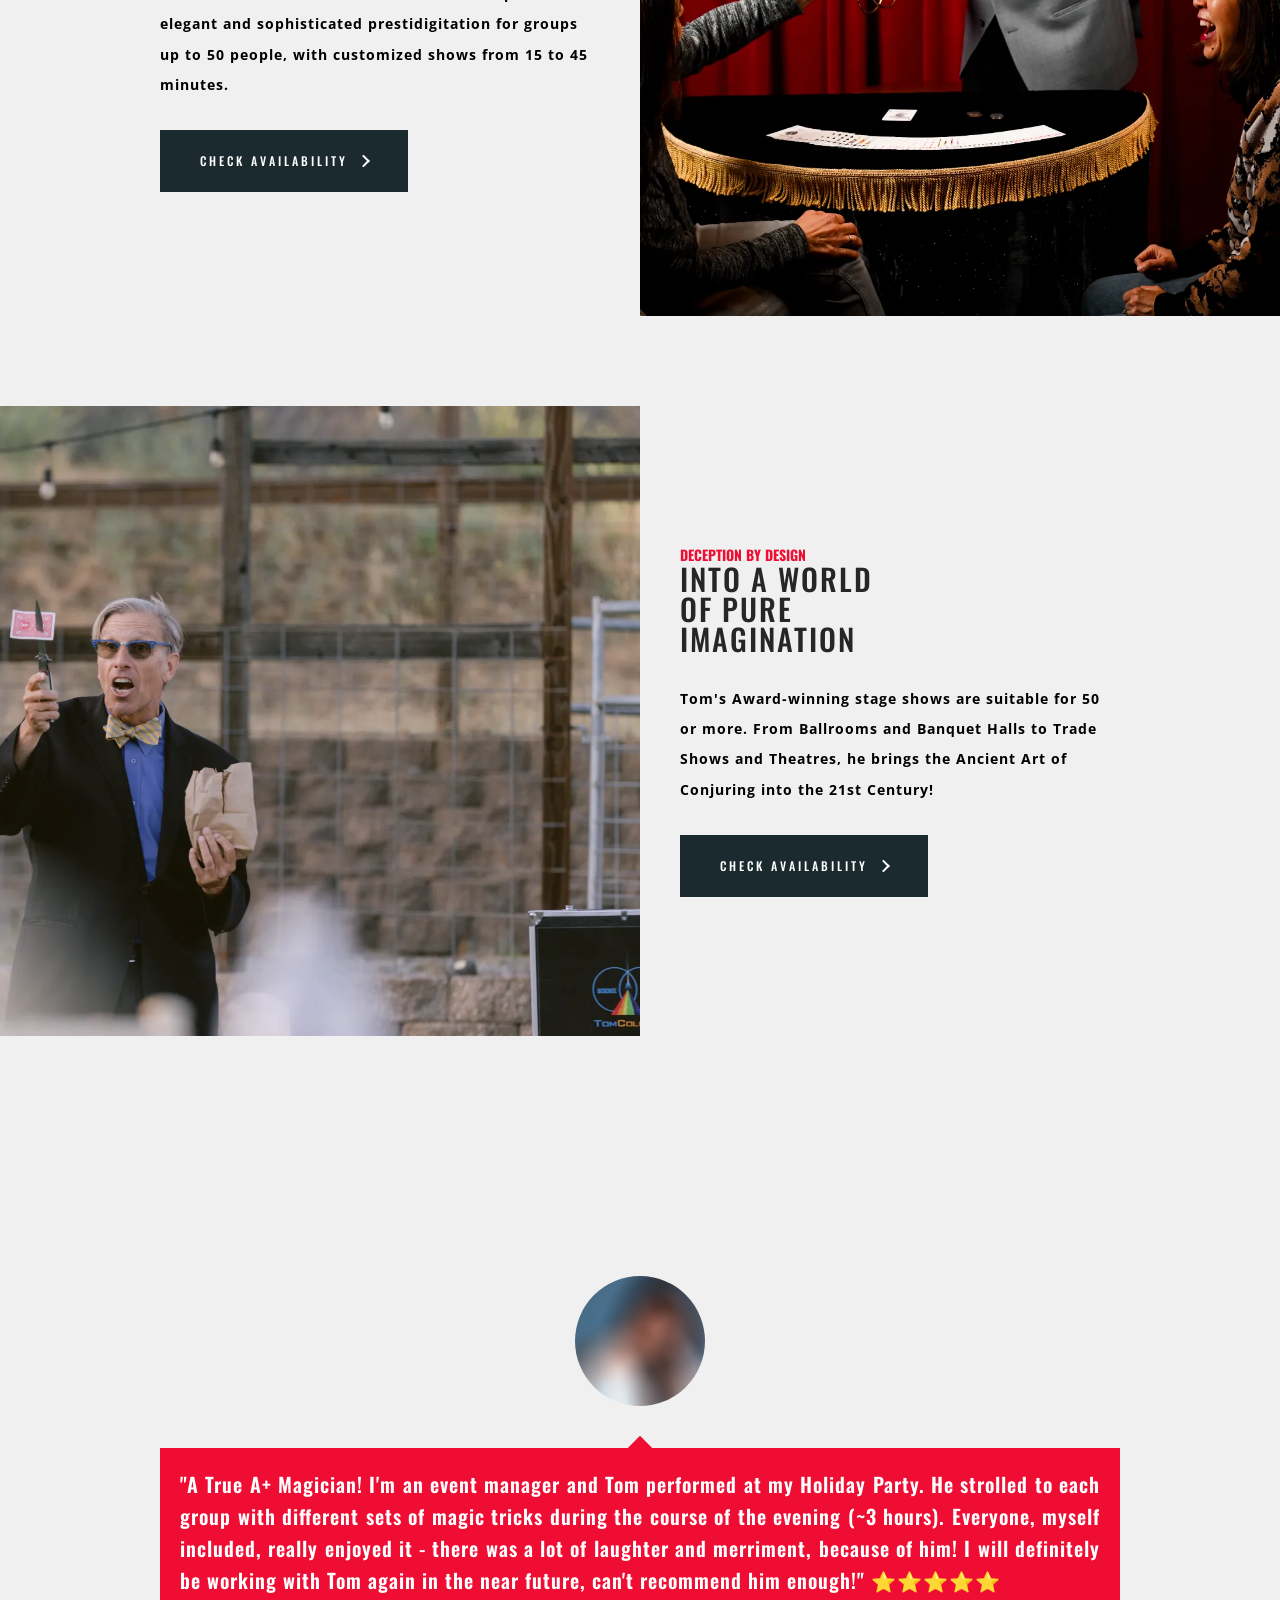
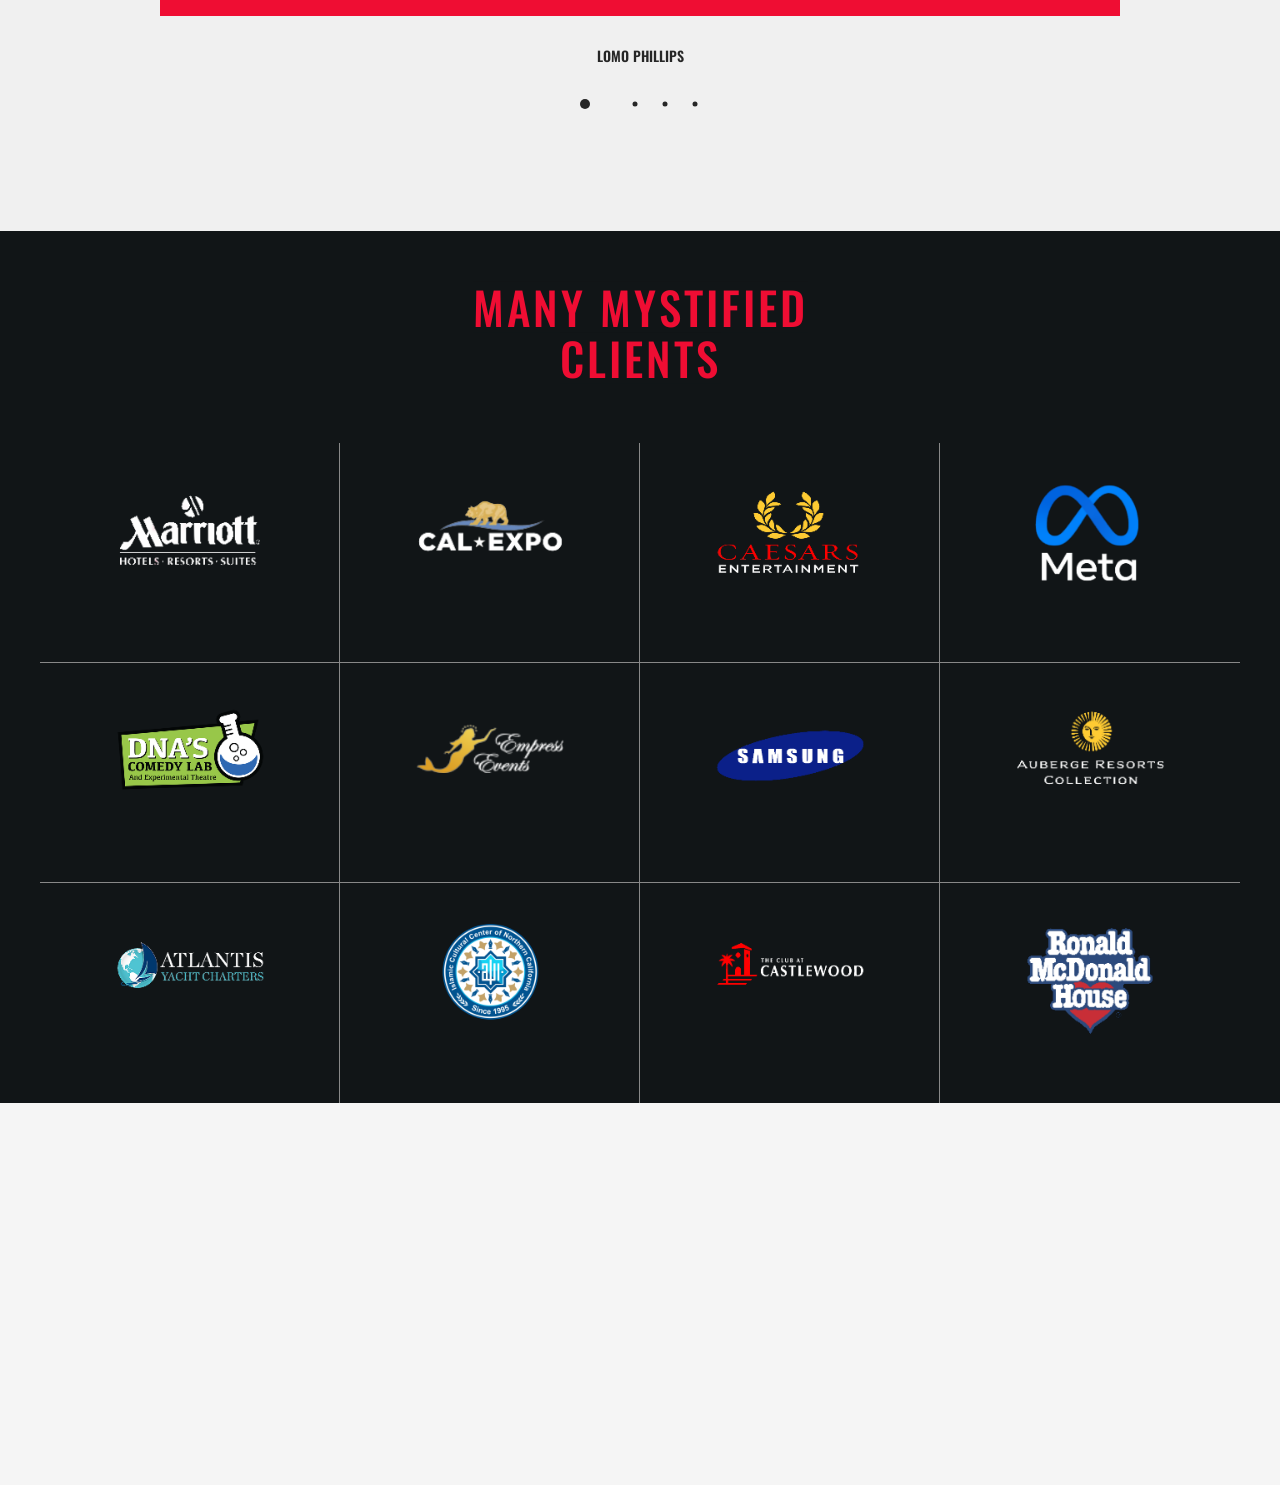
==== commit 59c0d6ec: "Fix blank page: remove animsition-overlay class from main elements animsition.css sets opacity:0 on " ====
--- a/index.html
+++ b/index.html
@@ -100,7 +100,7 @@
 		</nav><!-- nav-container end -->
 	    
 		<!-- animsition-overlay start -->
-		<main class="animsition-overlay" data-animsition-overlay="true">
+		<main>
 			<!-- home-slider start -->
 			<section class="home-slider fullscreen-home-slider" id="up">
 				<!-- swiper-wrapper start -->
@@ -647,8 +647,8 @@
         var ytPlayer, ytMuted = true;
         function onYouTubeIframeAPIReady() {
             ytPlayer = new YT.Player('yt-player', {
-                videoId: 'av8Sg0ZdJc8',
-                playerVars: { autoplay: 1, mute: 1, loop: 1, playlist: 'av8Sg0ZdJc8', controls: 0, rel: 0, modestbranding: 1 },
+                videoId: 'Mjyuv6VBzco',
+                playerVars: { autoplay: 1, mute: 1, loop: 1, playlist: 'Mjyuv6VBzco', controls: 0, rel: 0, modestbranding: 1 },
                 events: { onReady: function(e) { e.target.playVideo(); } }
             });
         }
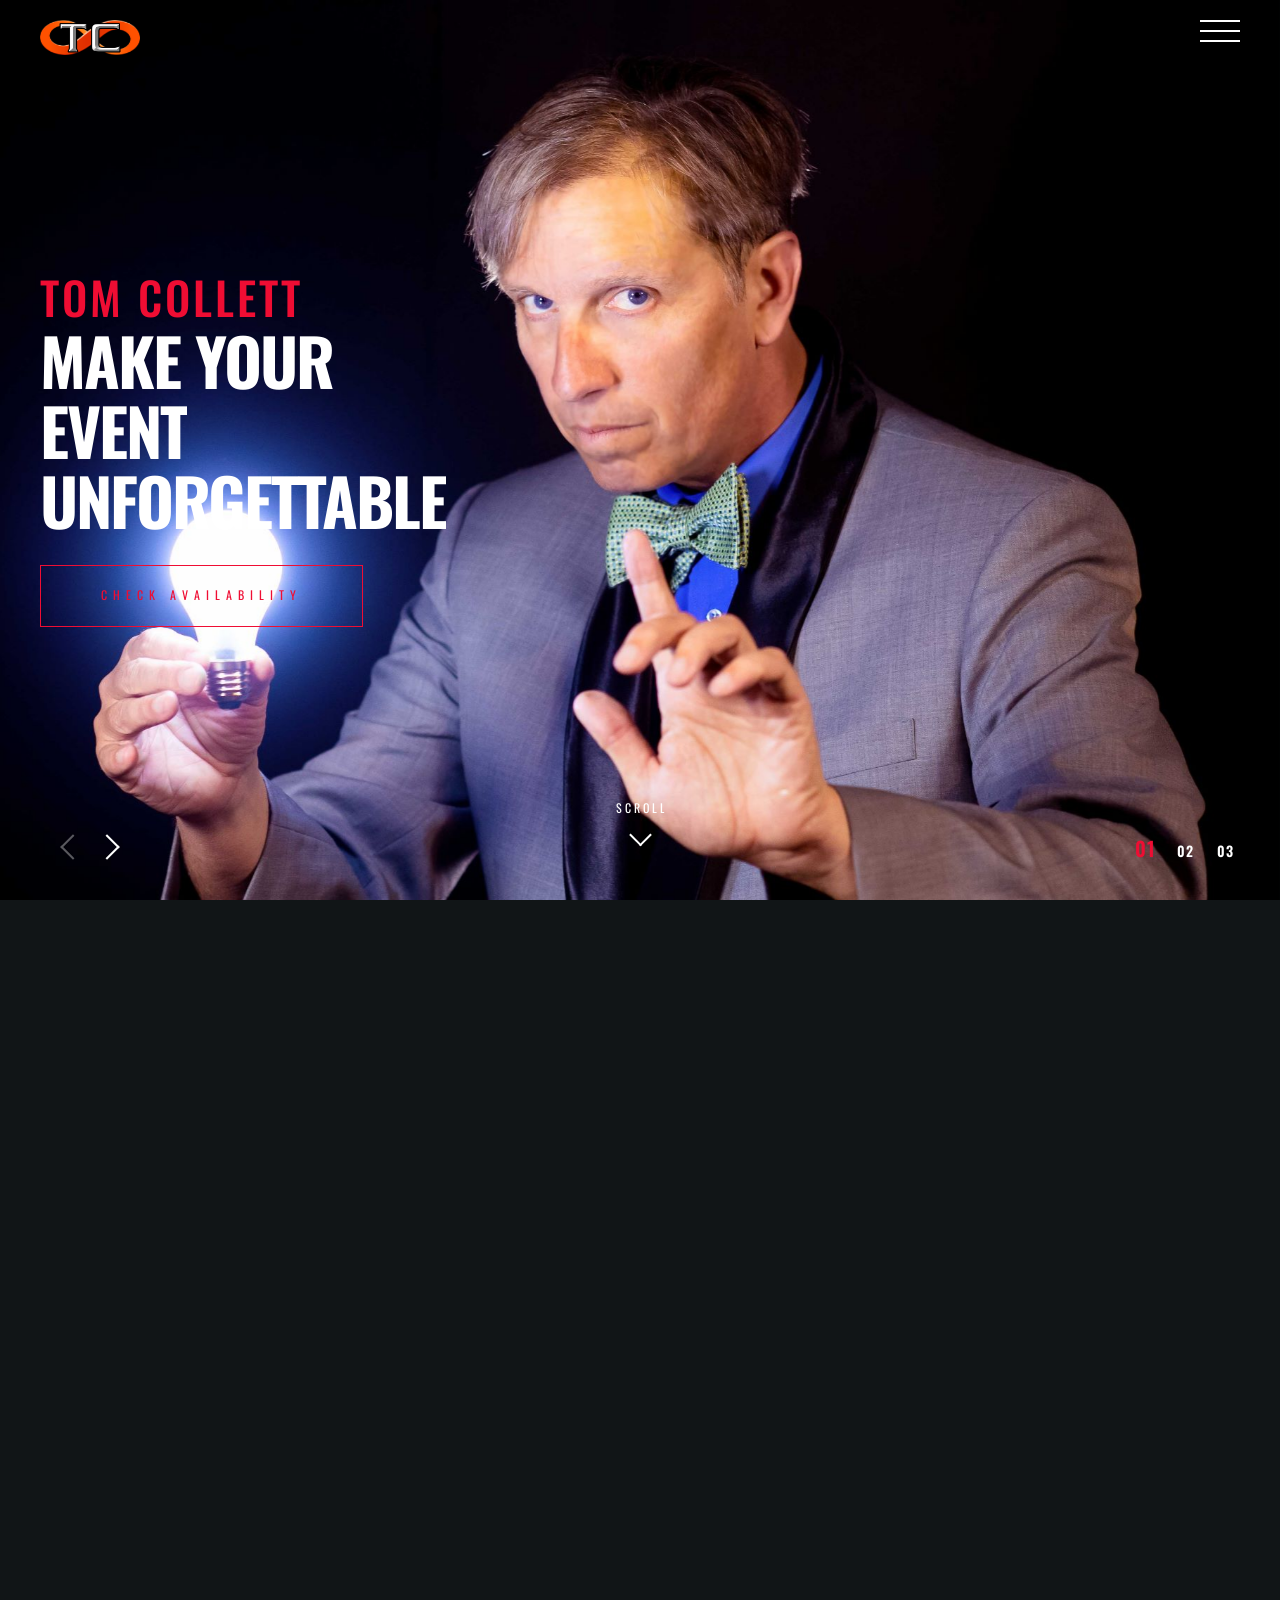
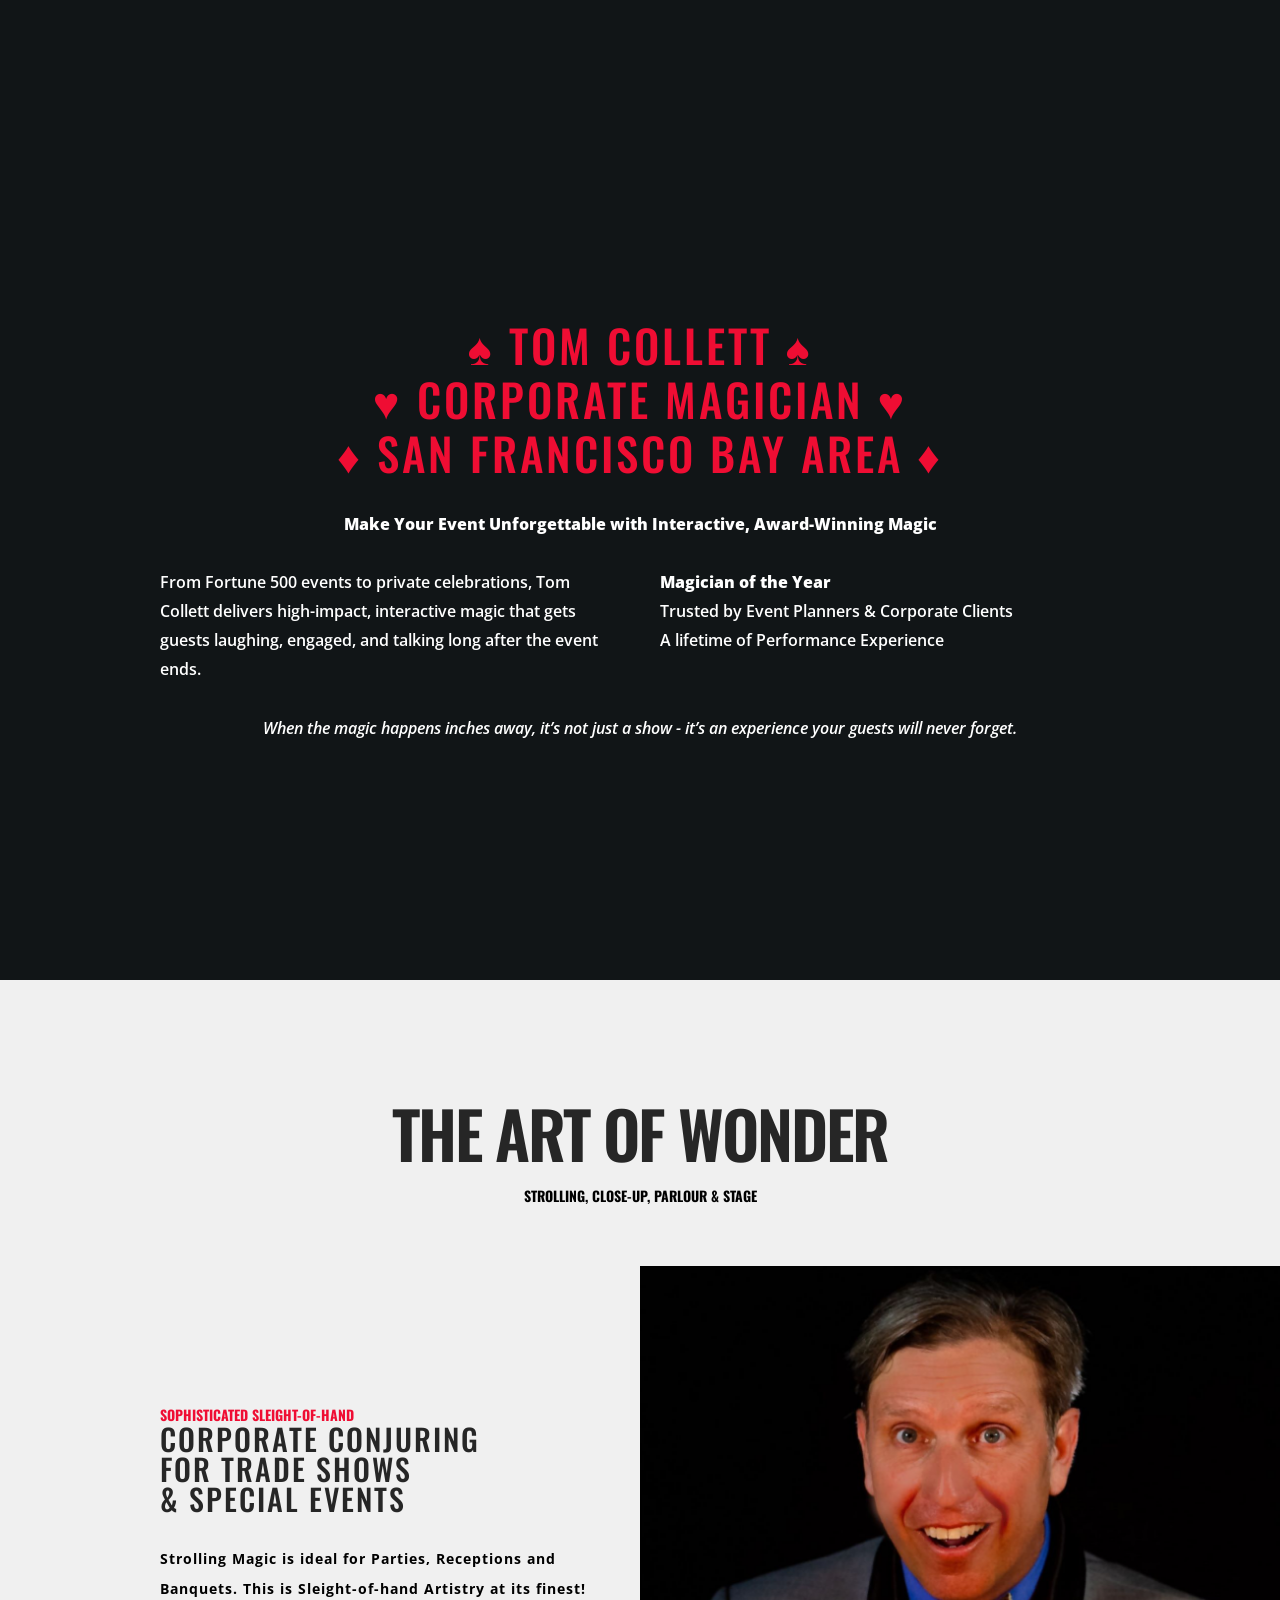
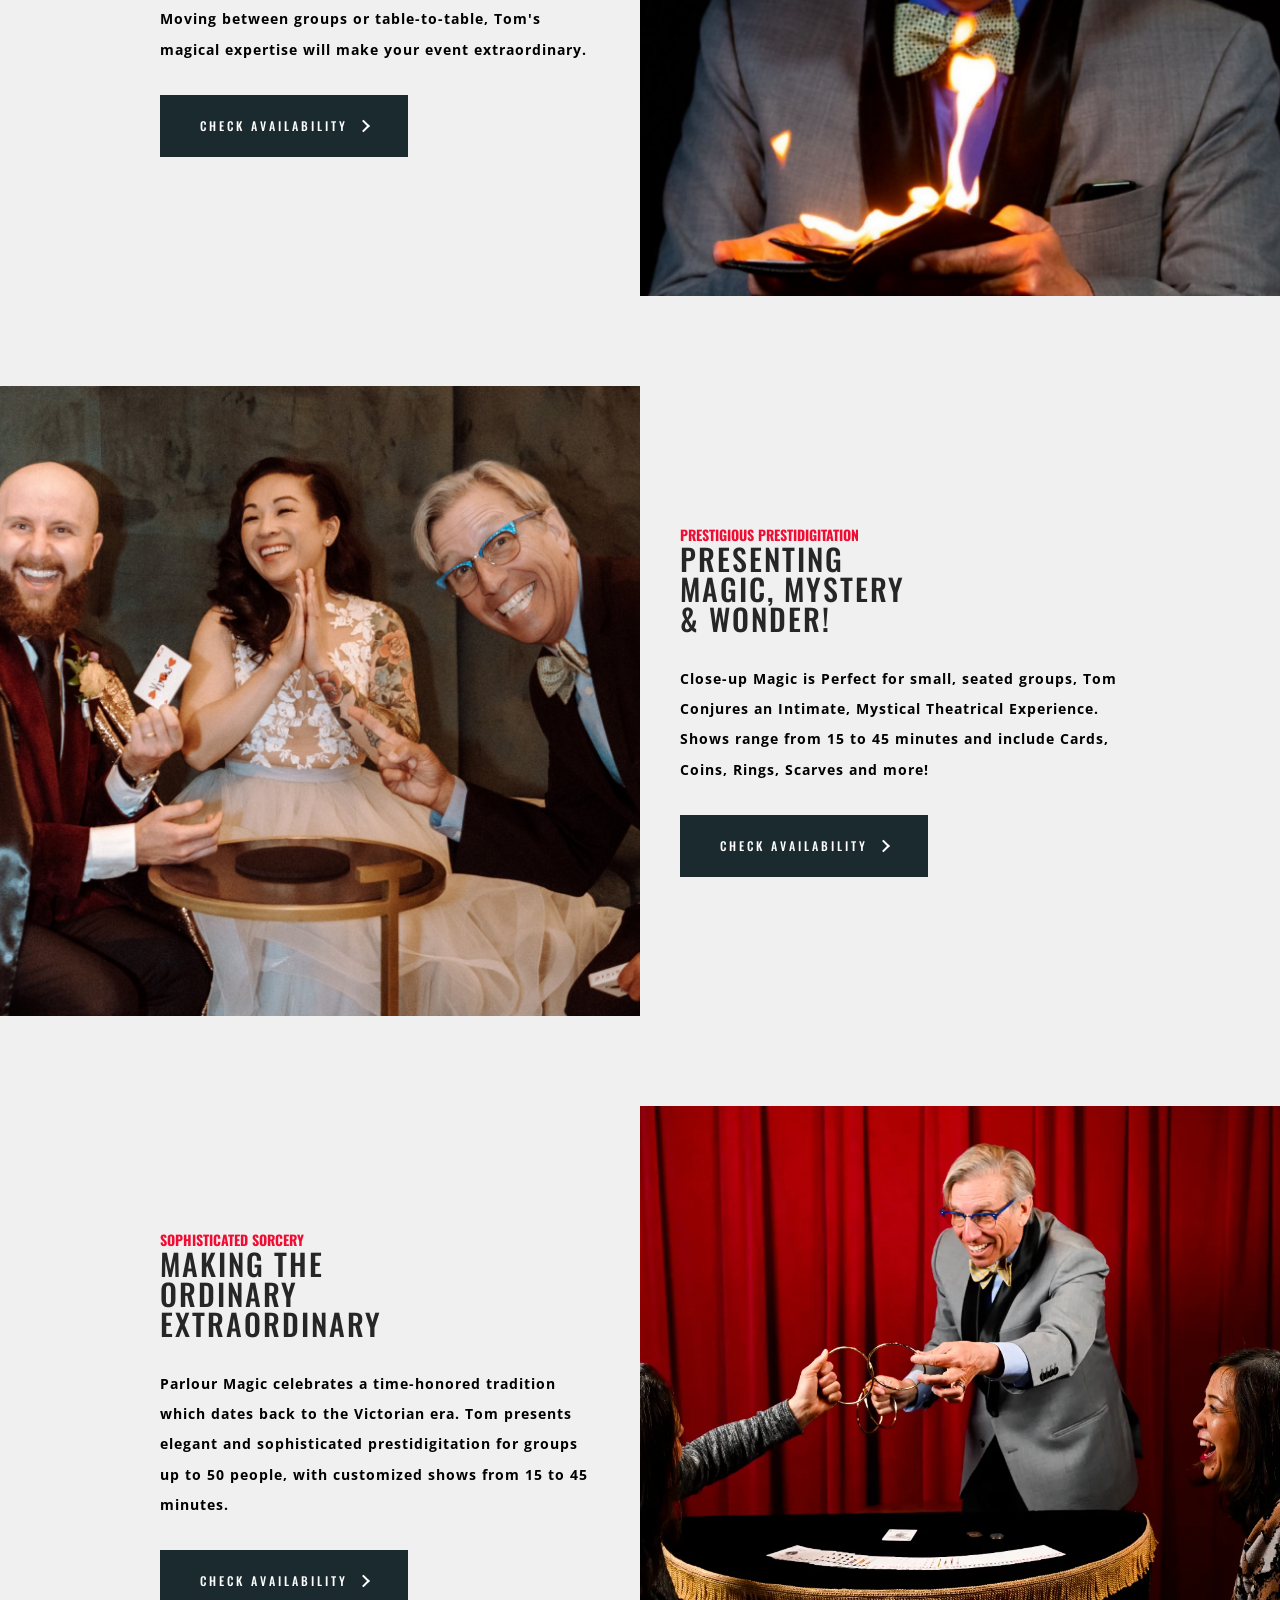
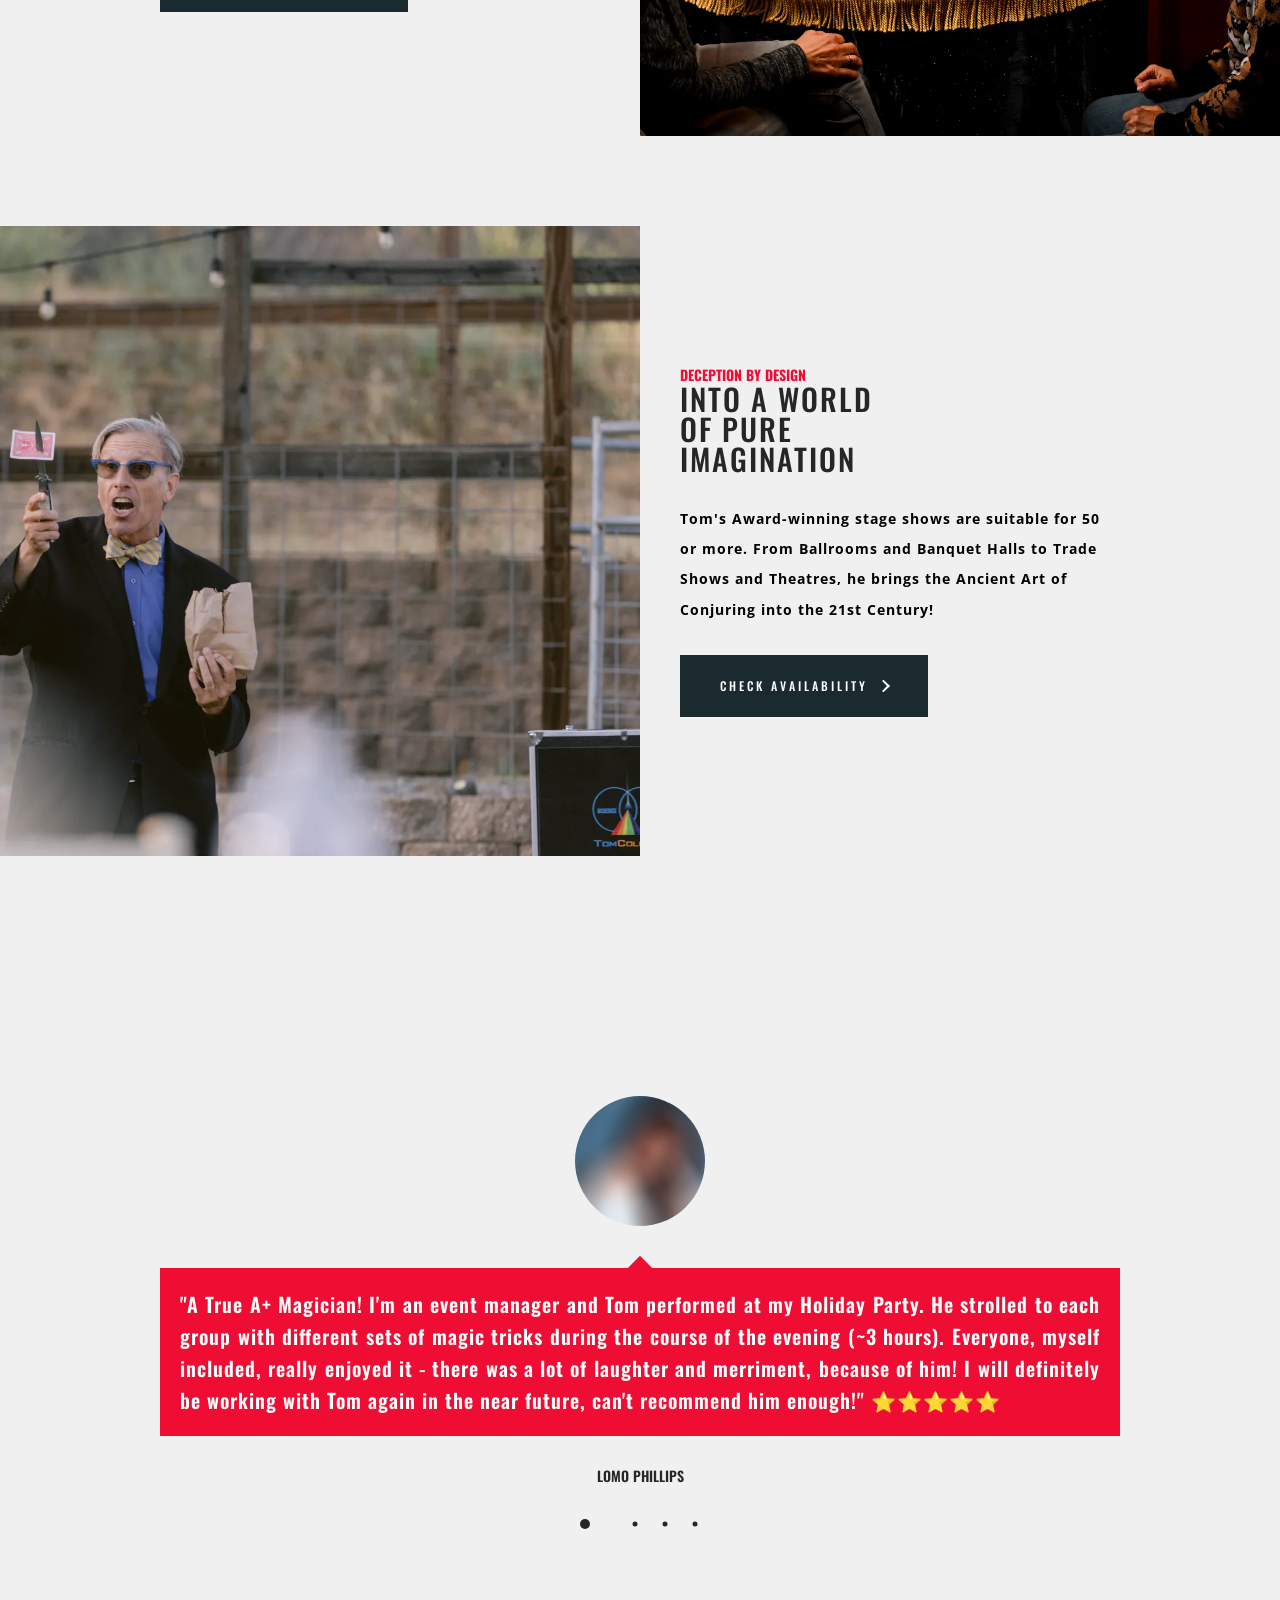
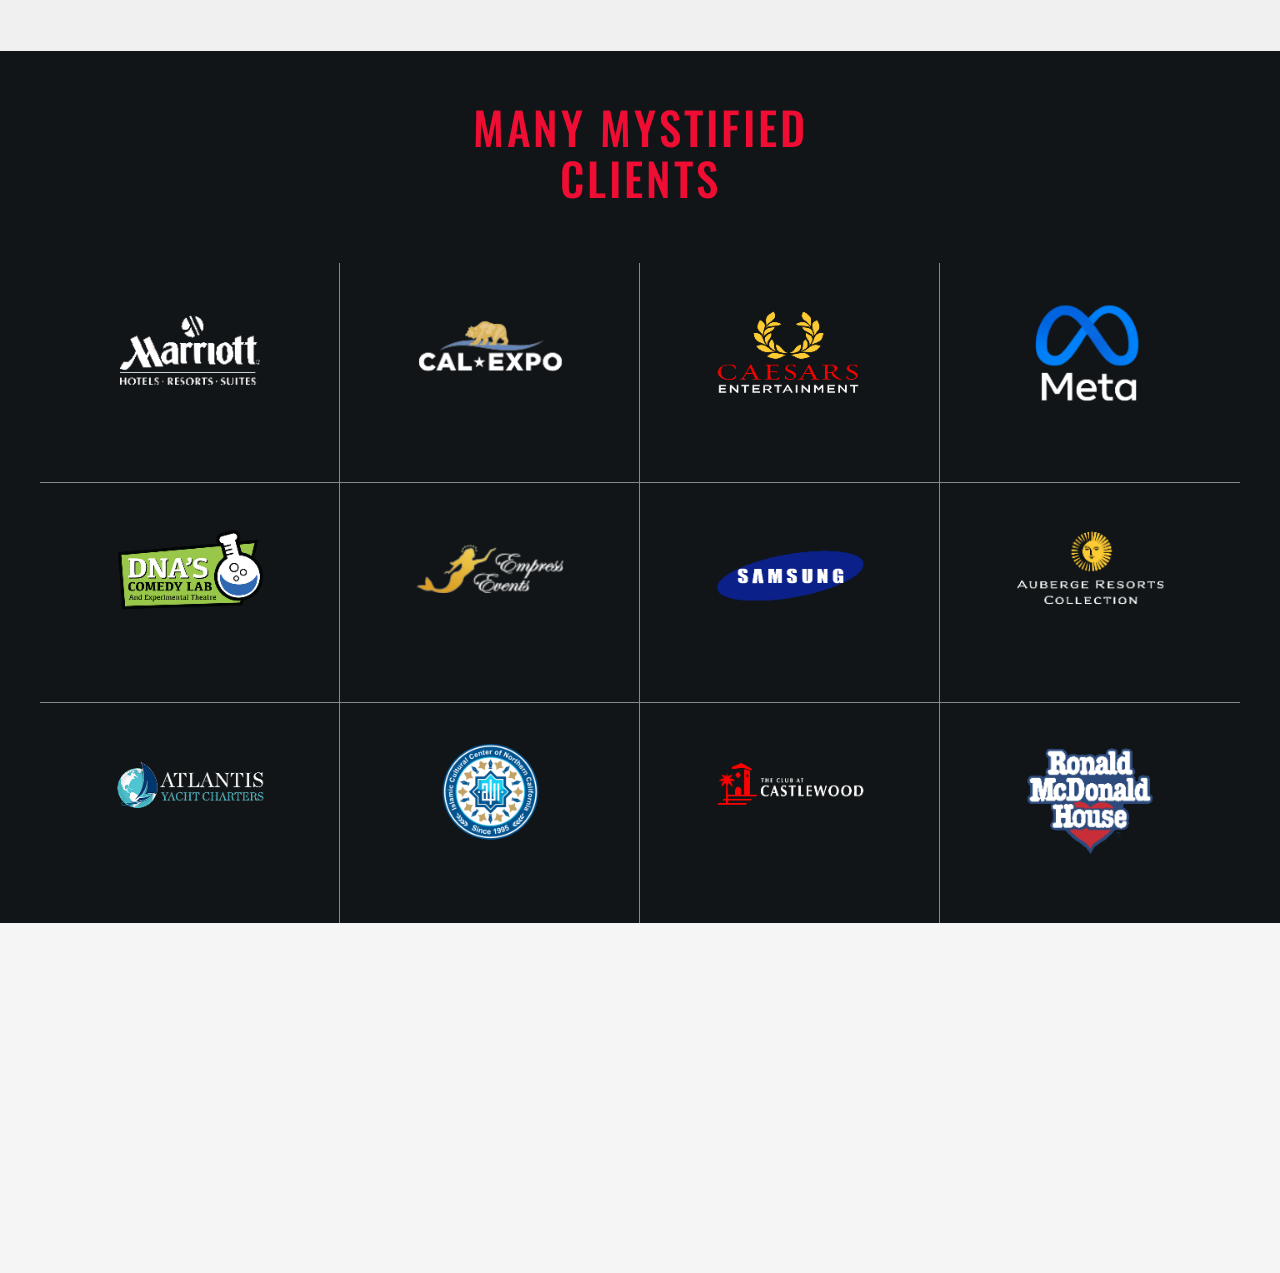
==== commit 39c6fbe8: "Replace autoplay background video with standard YouTube embed with controls Co-Authored-By: Claude S" ====
--- a/index.html
+++ b/index.html
@@ -211,9 +211,8 @@
 			
 			<!-- video-content-bg start -->
 			<div style="background-color:#111517;padding-top:60px;">
-				<div class="video-content-bg" style="position:relative;background-color:#111517;">
-					<div id="yt-player" style="width:100%;height:100%;position:absolute;top:0;left:0;"></div>
-					<button id="yt-mute-btn" onclick="ytToggleMute()" style="position:absolute;bottom:20px;right:20px;z-index:10;background:rgba(0,0,0,0.65);color:#fff;border:1px solid rgba(255,255,255,0.5);padding:8px 18px;cursor:pointer;font-size:12px;letter-spacing:2px;text-transform:uppercase;font-family:inherit;">Unmute</button>
+				<div class="video-content-bg" style="position:relative;height:0;padding-bottom:56.25%;background-color:#111517;">
+					<iframe src="https://www.youtube.com/embed/Mjyuv6VBzco?rel=0&modestbranding=1" style="width:100%;height:100%;position:absolute;top:0;left:0;" frameborder="0" allowfullscreen></iframe>
 				</div>
 			</div><!-- video-content-bg end -->
 			
@@ -643,22 +642,5 @@
 		<!-- scripts -->
         <script src="assets/js/plugins.js"></script>
         <script src="assets/js/main.js"></script>
-        <script>
-        var ytPlayer, ytMuted = true;
-        function onYouTubeIframeAPIReady() {
-            ytPlayer = new YT.Player('yt-player', {
-                videoId: 'Mjyuv6VBzco',
-                playerVars: { autoplay: 1, mute: 1, loop: 1, playlist: 'Mjyuv6VBzco', controls: 0, rel: 0, modestbranding: 1 },
-                events: { onReady: function(e) { e.target.playVideo(); } }
-            });
-        }
-        function ytToggleMute() {
-            if (!ytPlayer) return;
-            ytMuted ? ytPlayer.unMute() : ytPlayer.mute();
-            ytMuted = !ytMuted;
-            document.getElementById('yt-mute-btn').textContent = ytMuted ? 'Unmute' : 'Mute';
-        }
-        </script>
-        <script src="https://www.youtube.com/iframe_api"></script>
 	</body>
 </html>
--- a/assets/css/style.css
+++ b/assets/css/style.css
@@ -129,6 +129,7 @@
 html {
 	padding: 0;
 	margin: 0;
+	overflow-x: hidden;
 }
 
 body {
@@ -1473,6 +1474,11 @@
 }
 
 .animsition-overlay {
+	z-index: 2;
+}
+
+main {
+	position: relative;
 	z-index: 2;
 }
 
@@ -3332,7 +3338,8 @@
 	}
 	
 	.medium-title {
-		font-size: 25px;
+		font-size: 5.5vw;
+		letter-spacing: 1px;
 	}
 
    	.large-title,
@@ -4774,9 +4781,9 @@
     -webkit-transform: translateY(30px);
         -ms-transform: translateY(30px);
             transform: translateY(30px);
-    -webkit-transition: 1s cubic-bezier(.767, .01, .18, 1.01);
-    	-o-transition: 1s cubic-bezier(.767, .01, .18, 1.01);
-			transition: 1s cubic-bezier(.767, .01, .18, 1.01);
+    -webkit-transition: 0.4s cubic-bezier(.767, .01, .18, 1.01);
+    	-o-transition: 0.4s cubic-bezier(.767, .01, .18, 1.01);
+			transition: 0.4s cubic-bezier(.767, .01, .18, 1.01);
 }
 
 .fade-anim-box.fade-anim {
@@ -5101,6 +5108,7 @@
 	min-width: 100%;
 	max-width: 100%;
 	position: relative;
+	z-index: 3;
 }
 
 .footer:before {
@@ -5156,7 +5164,7 @@
 }
 
 @media only screen and (max-width: 767px) {
-	
+
 	.footer-center-mobile {
 		display: -webkit-box;
 			display: -ms-flexbox;
@@ -5165,12 +5173,25 @@
 		    -ms-flex-pack: center;
 		        justify-content: center;
 	}
-	
+
 	.footer-menu,
 	.footer-social {
 		text-align: center;
 	}
-	
+
+	.footer .top-bottom-padding-90 {
+		padding-top: 30px;
+		padding-bottom: 30px;
+	}
+
+	.footer .bottom-padding-60 {
+		padding-bottom: 20px;
+	}
+
+	.footer-logo {
+		width: 70px;
+	}
+
 }
 
 /*--------------------------------------------------------------
@@ -8494,7 +8515,7 @@
 	-webkit-box-sizing: border-box;
 	    box-sizing: border-box;
 	border: none;
-	border-bottom: 1px solid rgba(250,250,250,.4);
+	border-bottom: 1px solid rgba(250,250,250,.2);
 	padding: 0 0 10px 0;
 	margin-bottom: 40px;
 	font-size: 12px;
@@ -8534,11 +8555,11 @@
 	z-index: 2;
 	pointer-events: none;
 	font-family: 'Oswald', sans-serif;
-	font-size: 13px;
+	font-size: 15px;
 	font-weight: 500;
 	letter-spacing: 1px;
 	color: white;
-	opacity: .7;
+	opacity: 1;
 	-webkit-transform: translateY(-28px) scale(.8);
 	    -ms-transform: translateY(-28px) scale(.8);
 	        transform: translateY(-28px) scale(.8);
@@ -9393,10 +9414,10 @@
 .tcm-label {
 	display: block;
 	font-family: 'Oswald', sans-serif;
-	font-size: 10px;
+	font-size: 12px;
 	letter-spacing: 3px;
 	text-transform: uppercase;
-	color: rgba(255,255,255,0.38);
+	color: rgba(255,255,255,0.85);
 	margin-bottom: 10px;
 	-webkit-transition: color 0.3s ease;
 	-o-transition: color 0.3s ease;
@@ -9411,7 +9432,7 @@
 	width: 100%;
 	background: transparent;
 	border: none;
-	border-bottom: 1px solid rgba(255,255,255,0.12);
+	border-bottom: 1px solid rgba(255,255,255,0.28);
 	padding: 10px 0 12px;
 	font-family: 'Oswald', sans-serif;
 	font-size: 15px;
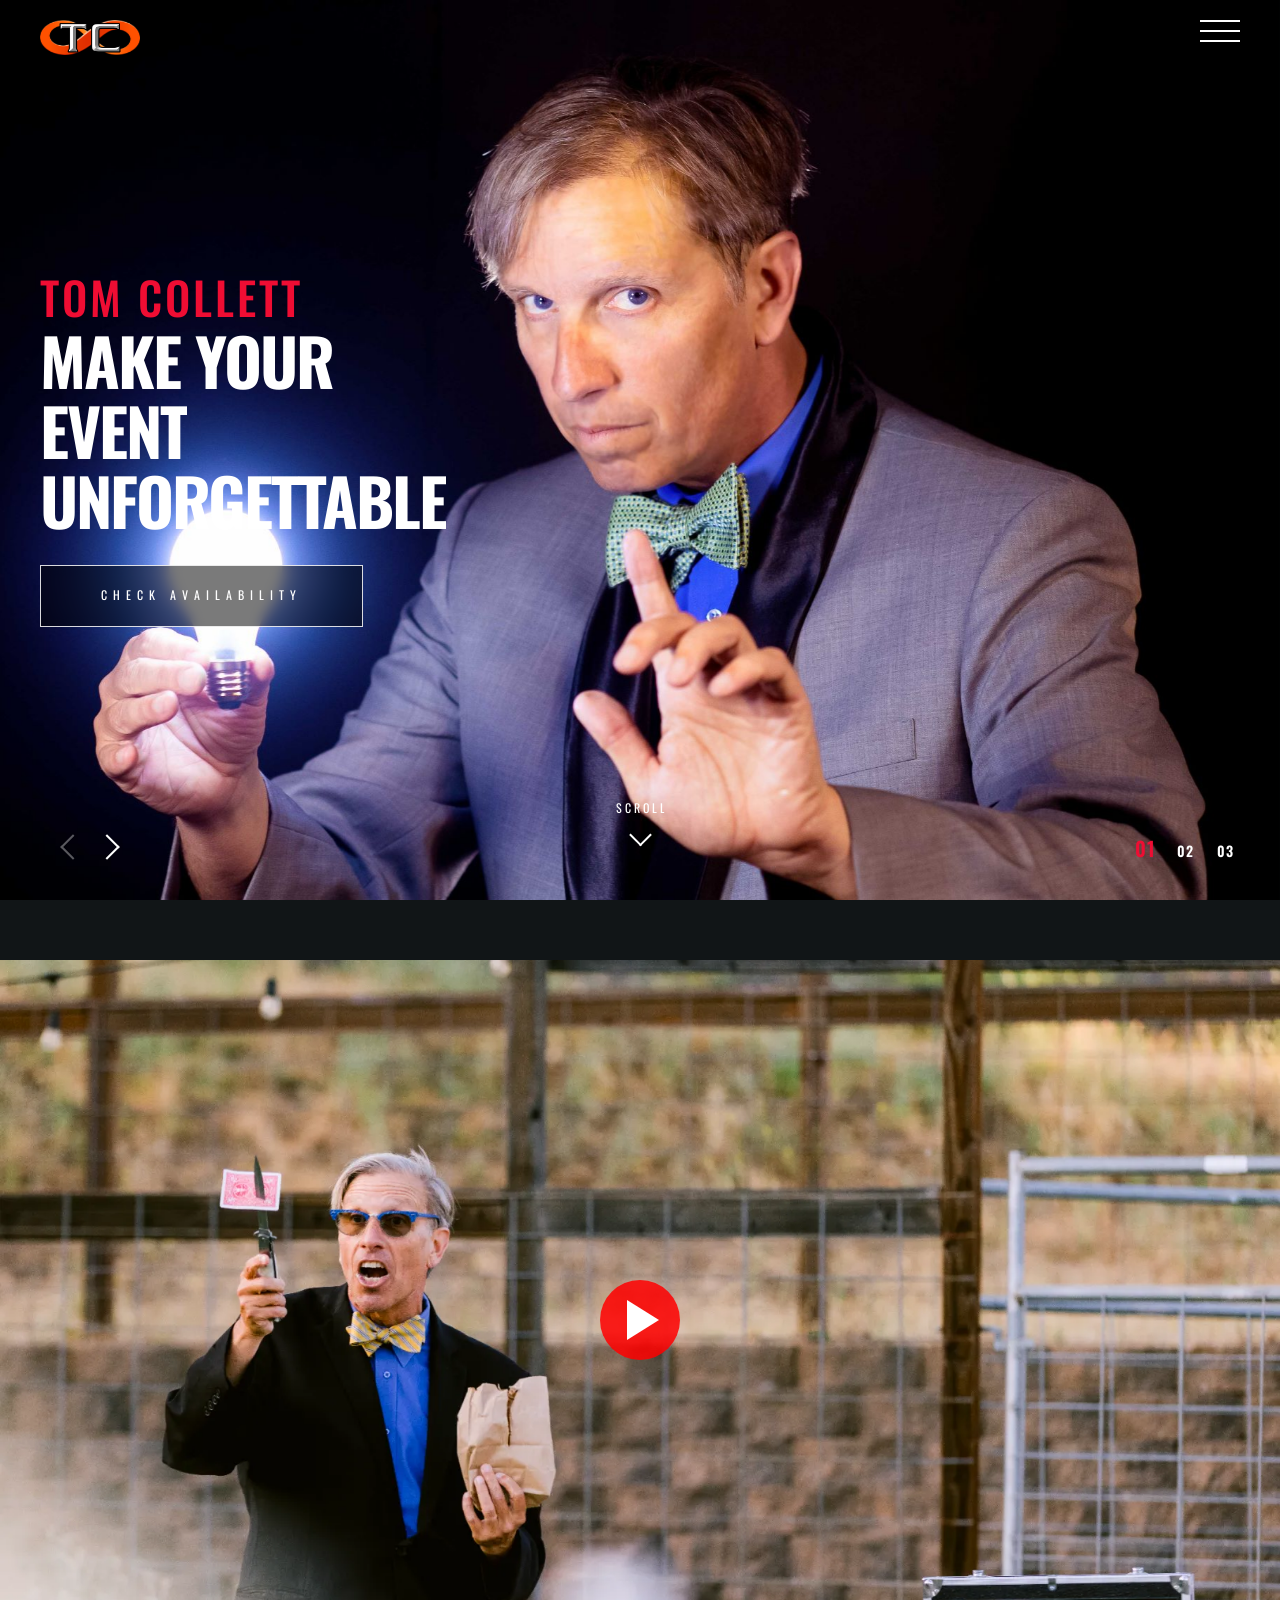
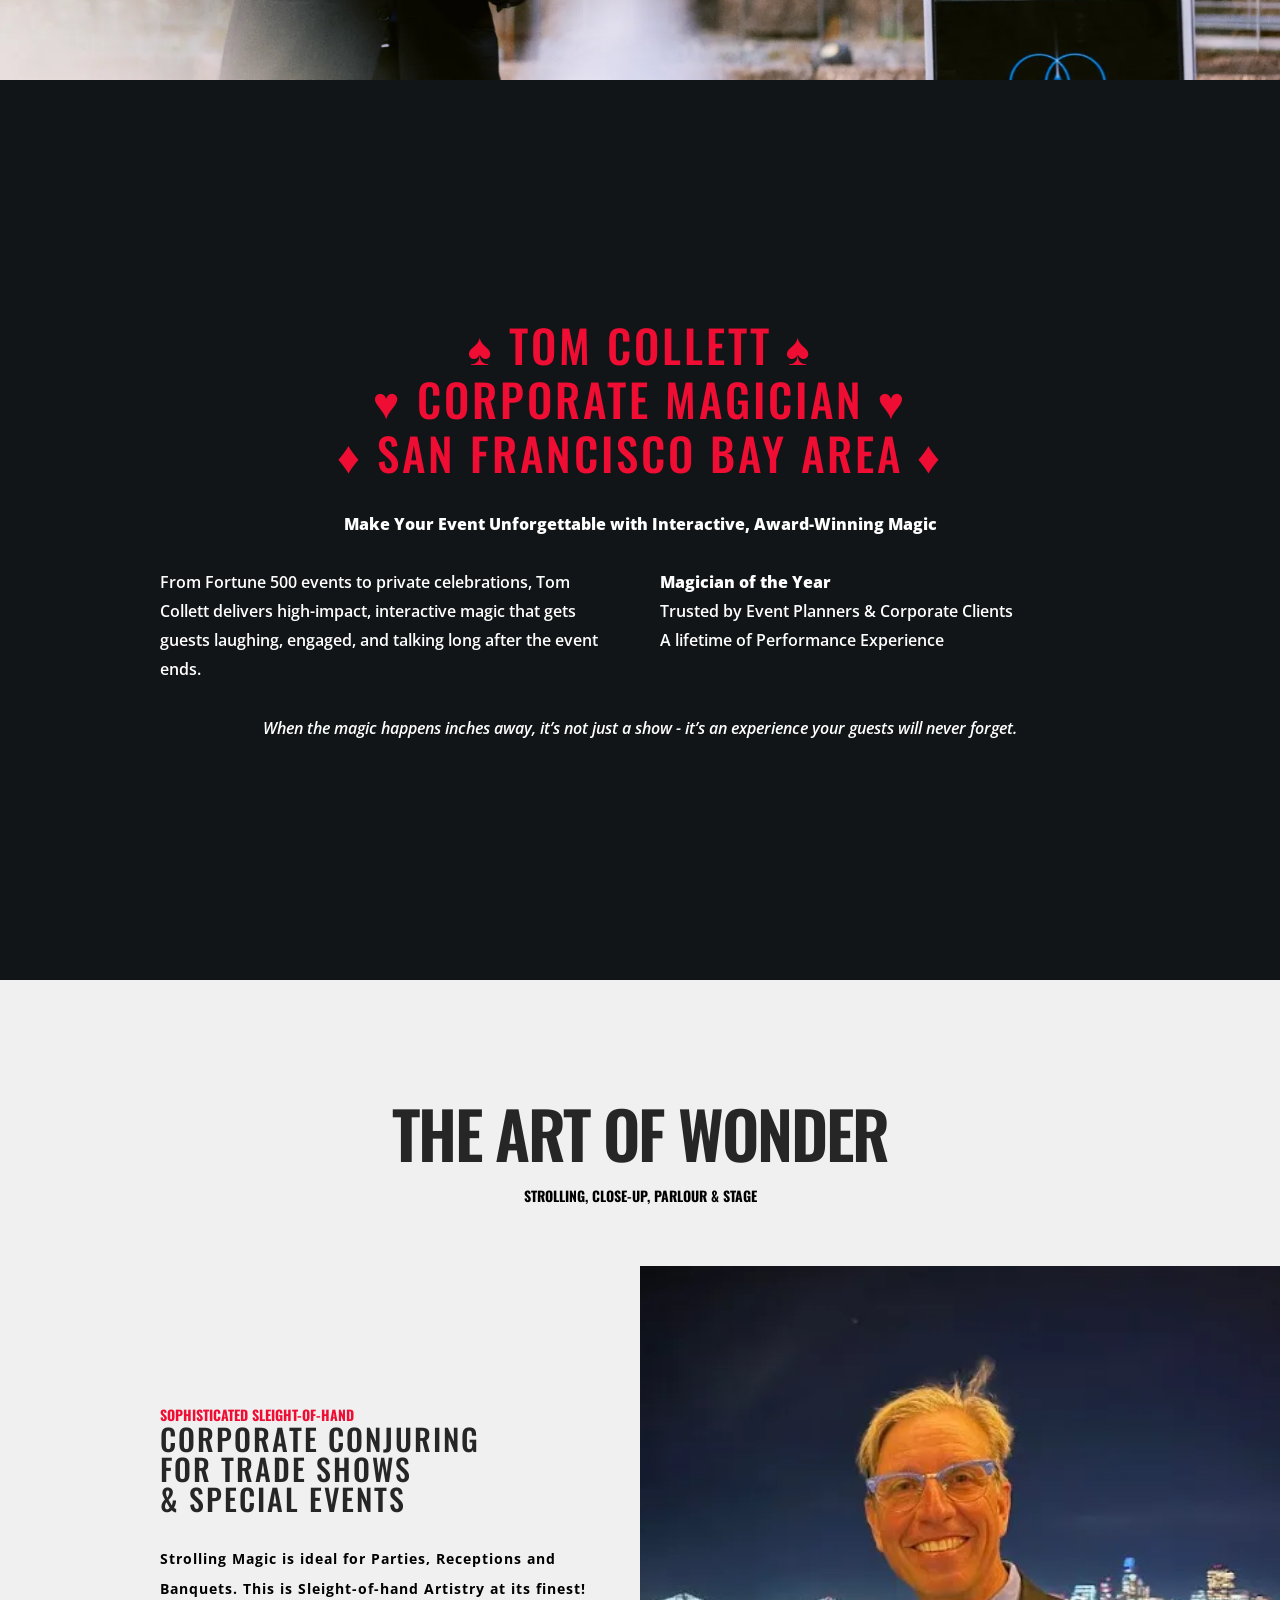
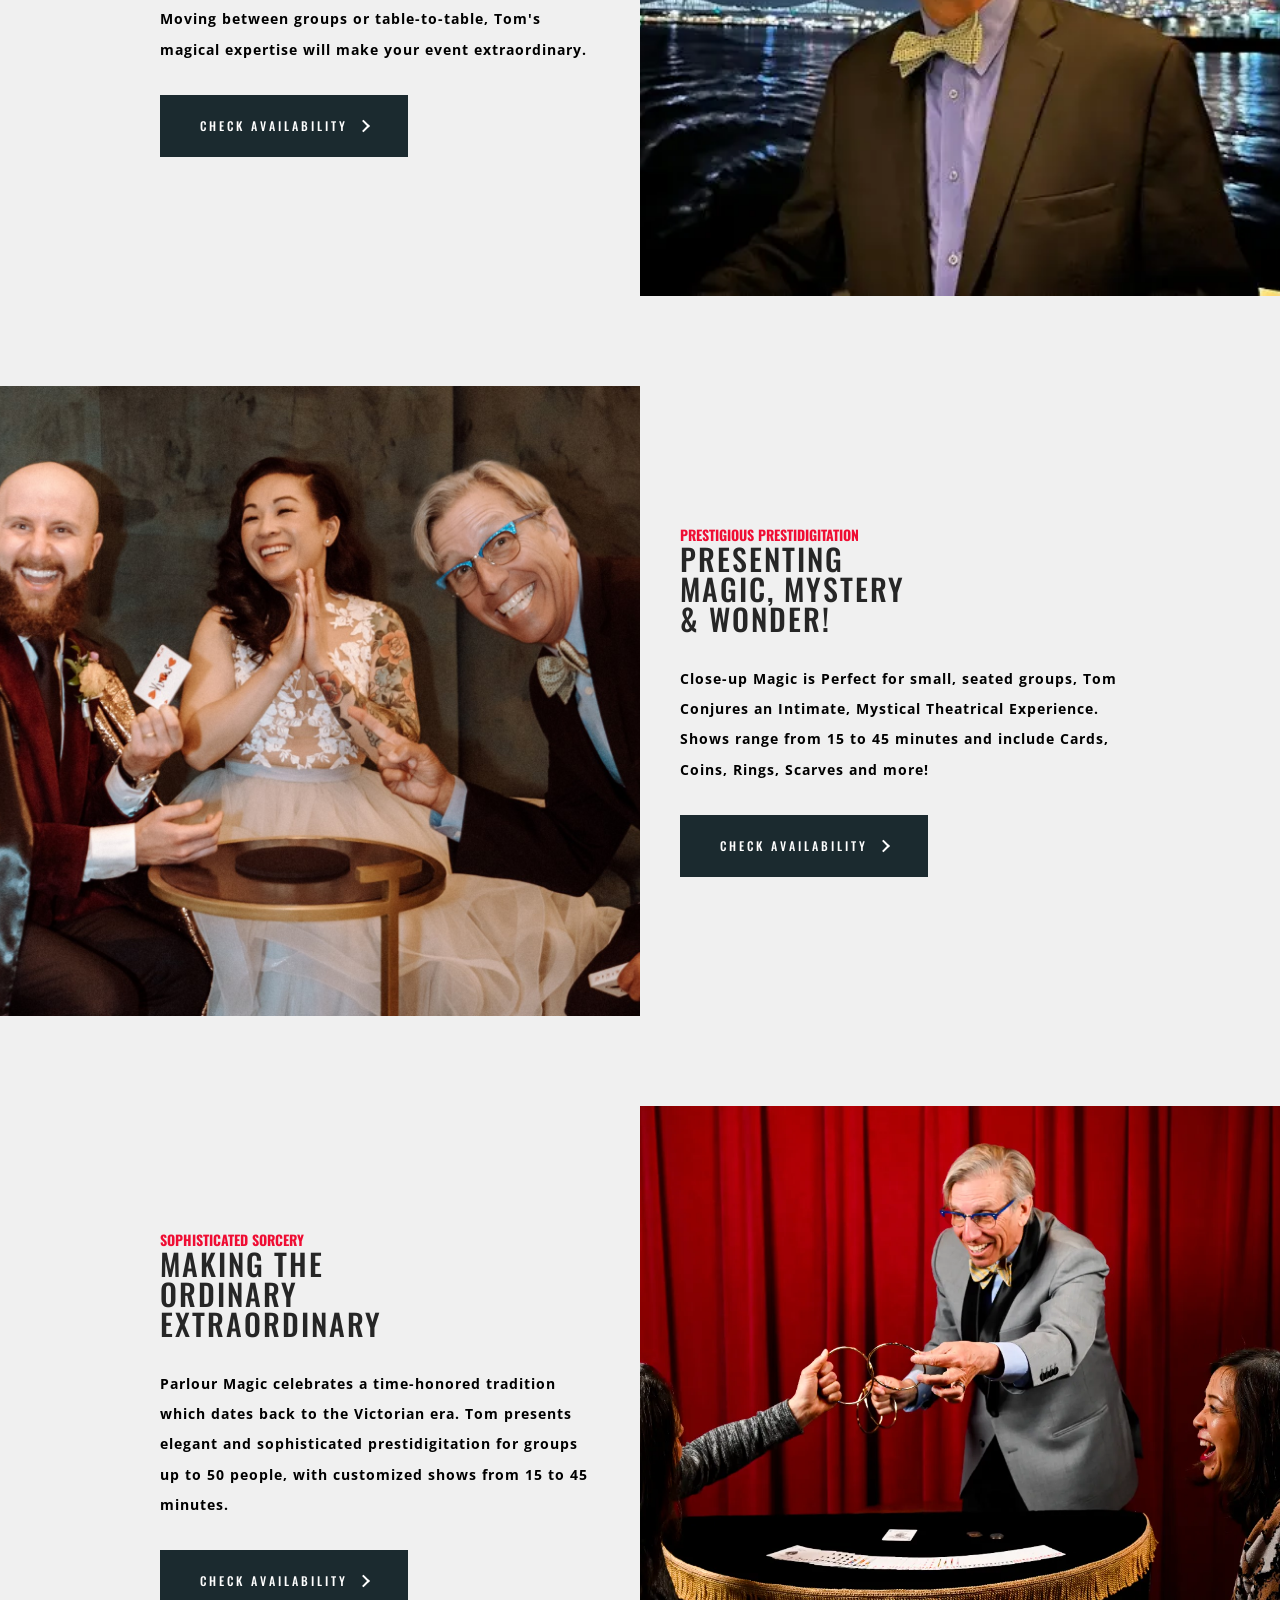
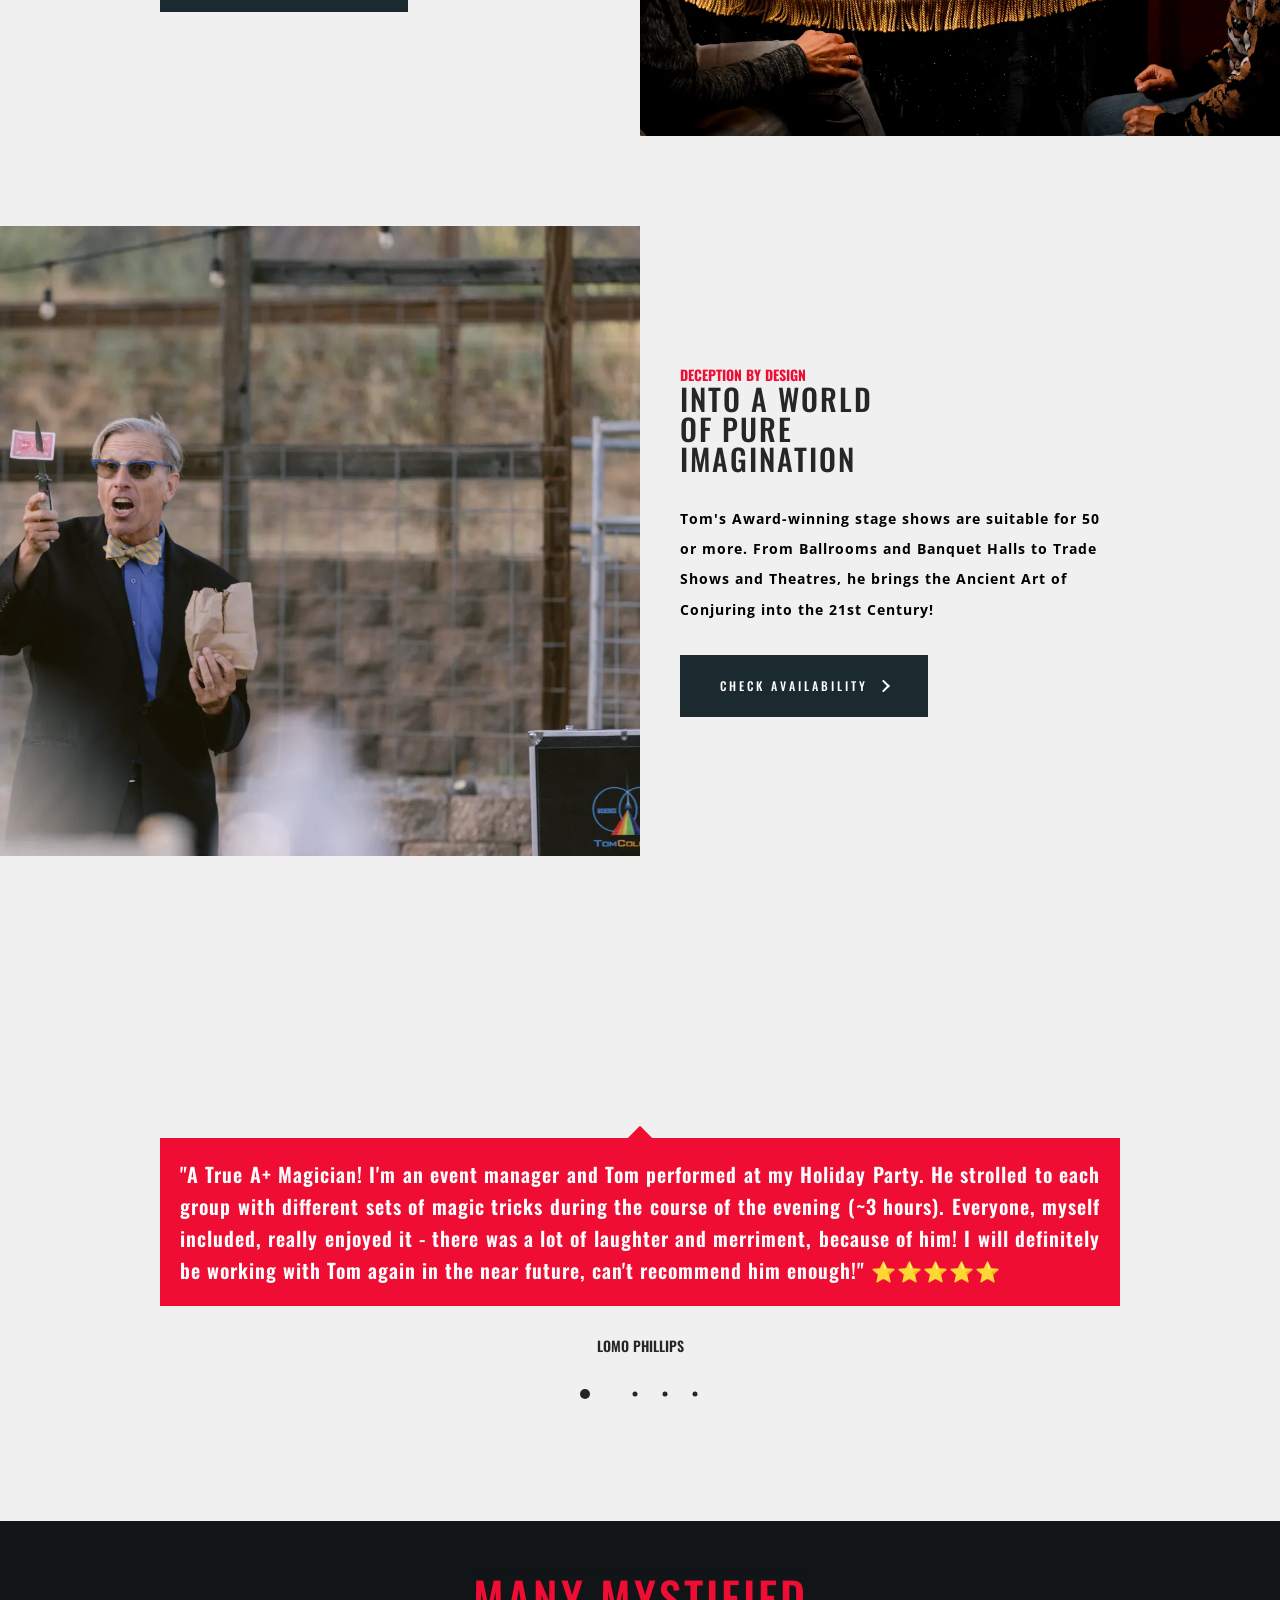
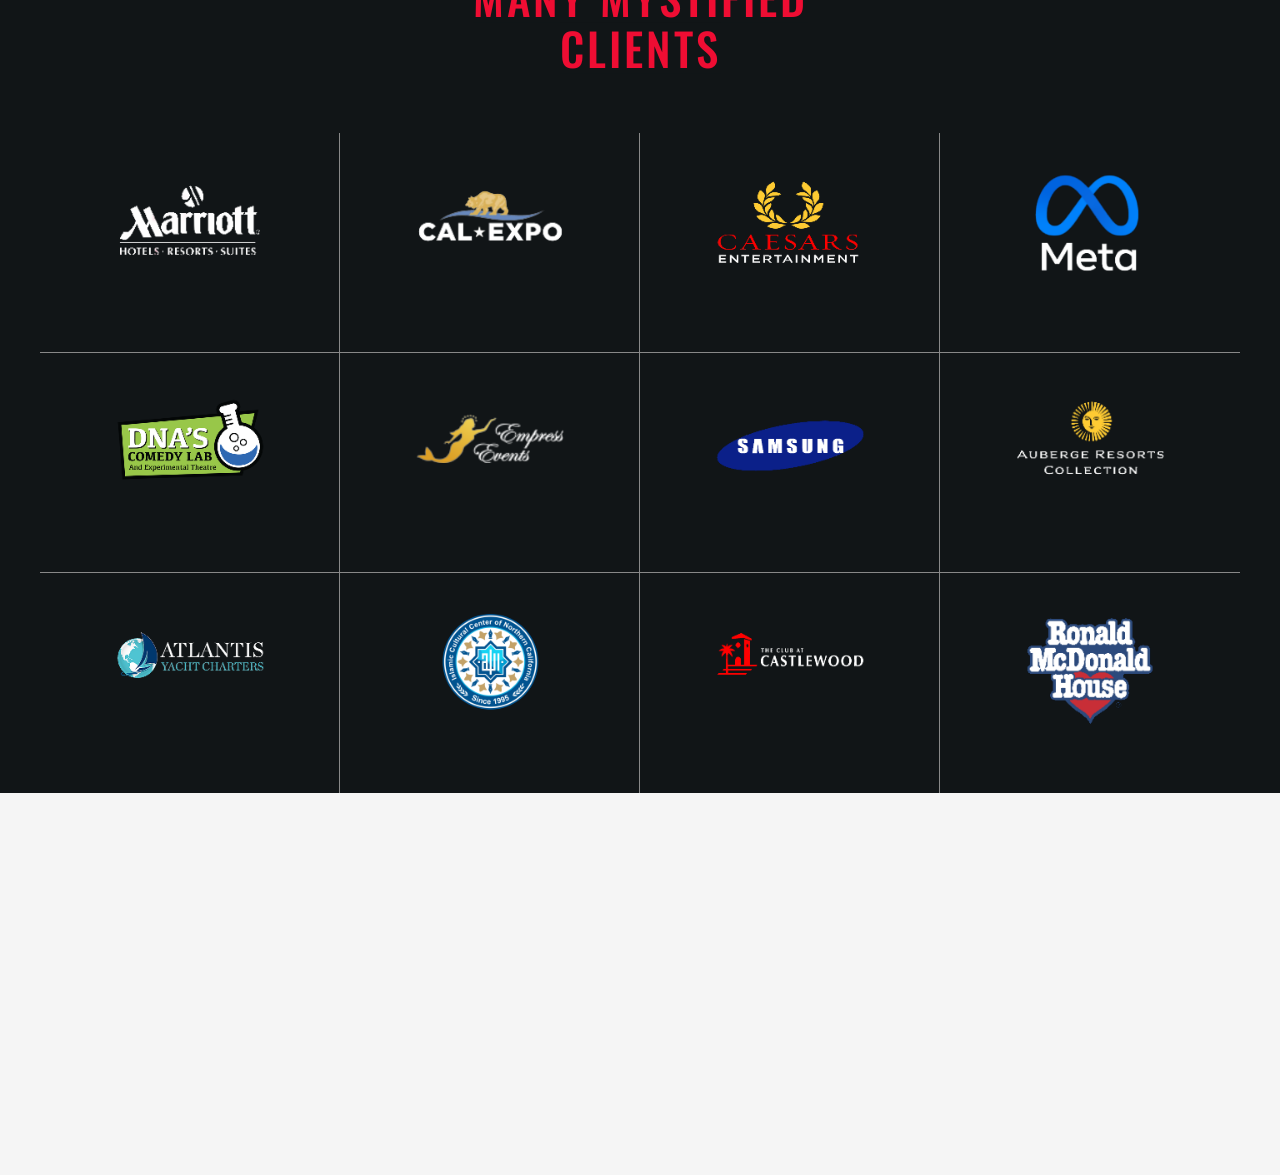
==== commit 8c1b003c: "Update contact page hero image, convert time input to text, add new bg images and CTA styles Co-Auth" ====
--- a/index.html
+++ b/index.html
@@ -20,6 +20,7 @@
 		<!-- styles -->	
         <link href="assets/css/plugins.css" rel="stylesheet" type="text/css">
         <link href="assets/css/style.css" rel="stylesheet" type="text/css">
+        <link href="assets/css/cta-enhance.css" rel="stylesheet" type="text/css">
 	</head>
 	<body>
 		<!-- to-top-btn start -->
@@ -70,7 +71,7 @@
 				<li class="nav-box nav-bg-change active">
 						<span class="nav-btn active" data-text="Home">Home</span>
 	                                </a>
-					<div class="nav-bg" style="background-image: url(assets/images/bg3.jpg);"></div>
+					<div class="nav-bg" style="background-image: url(assets/images/bg17.webp);"></div>
 				</li><!-- nav-box end -->
 
 				<!-- nav-box start -->
@@ -94,7 +95,7 @@
 					<a href="contact.html" class="pointer-large nav-link">
 						<span class="nav-btn" data-text="Contact">Contact</span>
 					</a>
-					<div class="nav-bg" style="background-image: url(assets/images/bg3.jpg);"></div>
+					<div class="nav-bg" style="background-image: url(assets/images/bg17.webp);"></div>
 				</li><!-- nav-box end -->
 			</ul><!-- nav-menu end -->
 		</nav><!-- nav-container end -->
@@ -212,7 +213,13 @@
 			<!-- video-content-bg start -->
 			<div style="background-color:#111517;padding-top:60px;">
 				<div class="video-content-bg" style="position:relative;height:0;padding-bottom:56.25%;background-color:#111517;">
-					<iframe src="https://www.youtube.com/embed/Mjyuv6VBzco?rel=0&modestbranding=1" style="width:100%;height:100%;position:absolute;top:0;left:0;" frameborder="0" allowfullscreen></iframe>
+					<div id="video-cover" onclick="document.getElementById('video-cover').style.display='none';document.getElementById('yt-iframe').style.display='block';" style="position:absolute;top:0;left:0;width:100%;height:100%;cursor:pointer;">
+						<img src="assets/images/bg18.webp" alt="Tom Collett Magic - Watch the Show" style="width:100%;height:100%;object-fit:cover;display:block;">
+						<div style="position:absolute;top:50%;left:50%;transform:translate(-50%,-50%);width:80px;height:80px;background:rgba(255,0,0,0.85);border-radius:50%;display:flex;align-items:center;justify-content:center;">
+							<div style="width:0;height:0;border-top:20px solid transparent;border-bottom:20px solid transparent;border-left:32px solid #fff;margin-left:6px;"></div>
+						</div>
+					</div>
+					<iframe id="yt-iframe" src="https://www.youtube.com/embed/Mjyuv6VBzco?rel=0&modestbranding=1&autoplay=1" style="width:100%;height:100%;position:absolute;top:0;left:0;display:none;" frameborder="0" allowfullscreen allow="autoplay"></iframe>
 				</div>
 			</div><!-- video-content-bg end -->
 			
@@ -293,7 +300,7 @@
 								<!-- column start -->
 								<div class="six-columns top-padding-60">
 									<a href="about.html" class="portfolio-content-bg-box pointer-large hover-box hidden-box">
-										<div class="portfolio-content-bg hover-img" style="background-image:url(assets/images/bg3.jpg)"></div>
+										<div class="portfolio-content-bg hover-img" style="background-image:url(assets/images/bg17.webp)"></div>
 									</a>
 								</div><!-- column end -->
 							</div><!-- flex-container end -->
@@ -419,7 +426,6 @@
 					<div class="swiper-wrapper">
 						<!-- slide start -->
 						<div class="swiper-slide text-center">
-							<img src="assets/images/testimonials/test1.jpg" alt="author">
 							<div class="testimonials-content">
 								<p class="text-color-4 p-style-bold">"A True A+ Magician! I'm an event manager and Tom performed at my Holiday Party. He strolled to each group with different sets of magic tricks during the course of the evening (~3 hours). Everyone, myself included, really enjoyed it - there was a lot of laughter and merriment, because of him! I will definitely be working with Tom again in the near future, can't recommend him enough!" ⭐⭐⭐⭐⭐</p>
 							</div>
@@ -429,7 +435,6 @@
 						</div><!-- slide end -->
 						<!-- slide start -->
 						<div class="swiper-slide text-center">
-							<img src="assets/images/testimonials/test2.jpeg" alt="author">
 							<div class="testimonials-content">
 								<p class="text-color-4 p-style-bold">"Tom Collett, Magician Extraordinaire, was great to work with! A total professional. Personable & excellent at his craft. Would not hesitate to hire him again for one of our charters!" ⭐⭐⭐⭐⭐</p>
 							</div>
@@ -439,7 +444,6 @@
 						</div><!-- slide end -->
 						<!-- slide start -->
 						<div class="swiper-slide text-center">
-							<img src="assets/images/testimonials/test3.jpeg" alt="author">
 							<div class="testimonials-content">
 								<p class="text-color-4 p-style-bold">"Tom was the perfect addition to our wedding. Not only did we love the tricks he performed, but he made the experience extremely easy to manage. Tom took every step to make sure that our stress was minimized while giving us a 5-Star Experience. He also gave us a special suprise that, as the bride and groom, we will always remember. I would absolutely recommend Tom for your wedding or event where you want to create memorable moments for you and your guests." ⭐⭐⭐⭐⭐</p>
 							</div>
@@ -449,7 +453,6 @@
 						</div><!-- slide end -->
 						<!-- slide start -->
 						<div class="swiper-slide text-center">
-							<img src="assets/images/testimonials/test5.jpeg" alt="author">
 							<div class="testimonials-content">
 								<p class="text-color-4 p-style-bold">"I hired Tom for a Corporate Event, performing Strolling and Stage. He was a consummate professional, in every way, from initial contact, right up to show time, and then, his Magic was Extraordinary! One of the best I've seen. Highly Recommended!" ⭐⭐⭐⭐⭐</p>
 							</div>
--- a/assets/css/cta-enhance.css
+++ b/assets/css/cta-enhance.css
@@ -0,0 +1,27 @@
+@keyframes cta-pulse {
+    0%, 100% { box-shadow: 0 0 0 0 rgba(239,13,51,0.0), 0 4px 24px rgba(0,0,0,0.55); }
+    50%       { box-shadow: 0 0 0 6px rgba(239,13,51,0.25), 0 4px 24px rgba(0,0,0,0.55); }
+}
+
+.border-btn-red.border-btn-box {
+    background: rgba(0,0,0,0.52) !important;
+    backdrop-filter: blur(6px);
+    -webkit-backdrop-filter: blur(6px);
+    border-color: rgba(255,255,255,0.85) !important;
+    animation: cta-pulse 2.8s ease-in-out infinite;
+}
+
+.border-btn-red .border-btn:before {
+    color: #ffffff !important;
+}
+
+.border-btn-red .border-btn:after {
+    color: #ef0d33 !important;
+}
+
+.border-btn-red.border-btn-box:before,
+.border-btn-red.border-btn-box:after,
+.border-btn-red .border-btn-inner:before,
+.border-btn-red .border-btn-inner:after {
+    background: #ef0d33 !important;
+}
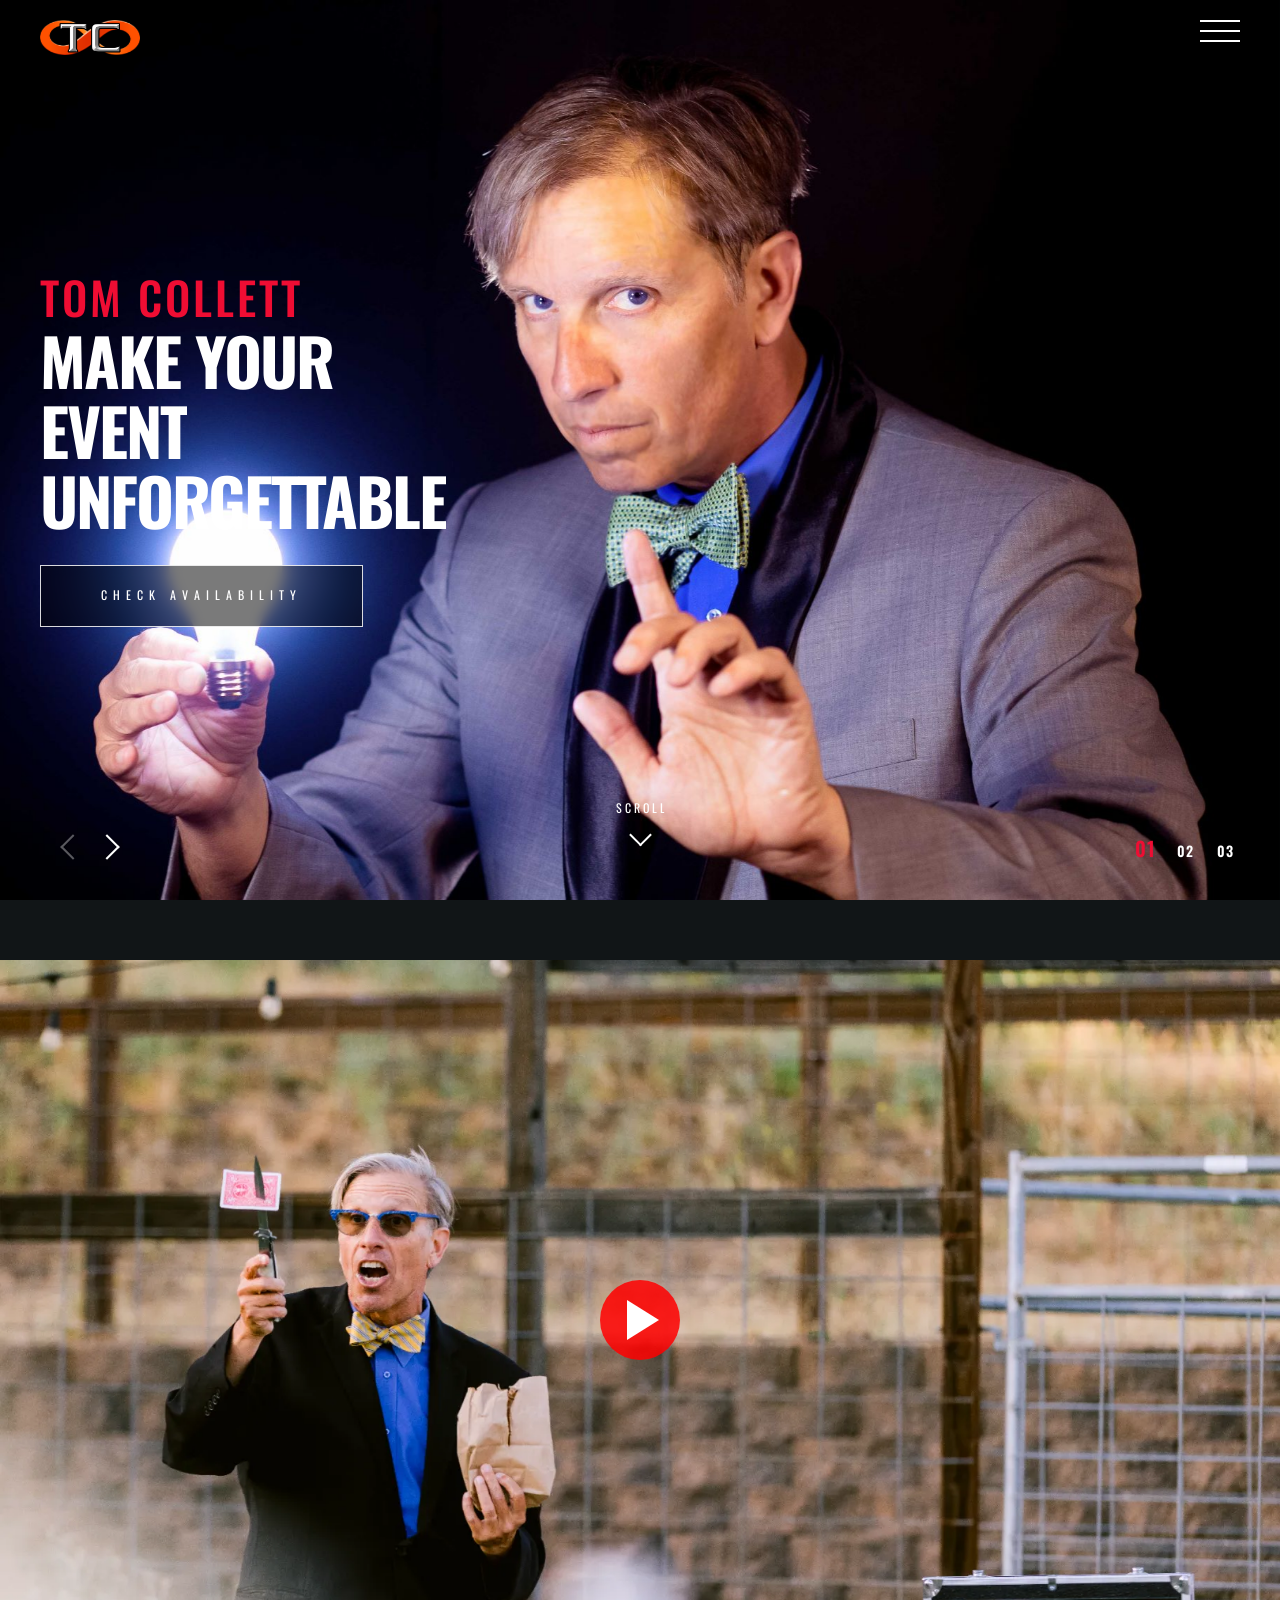
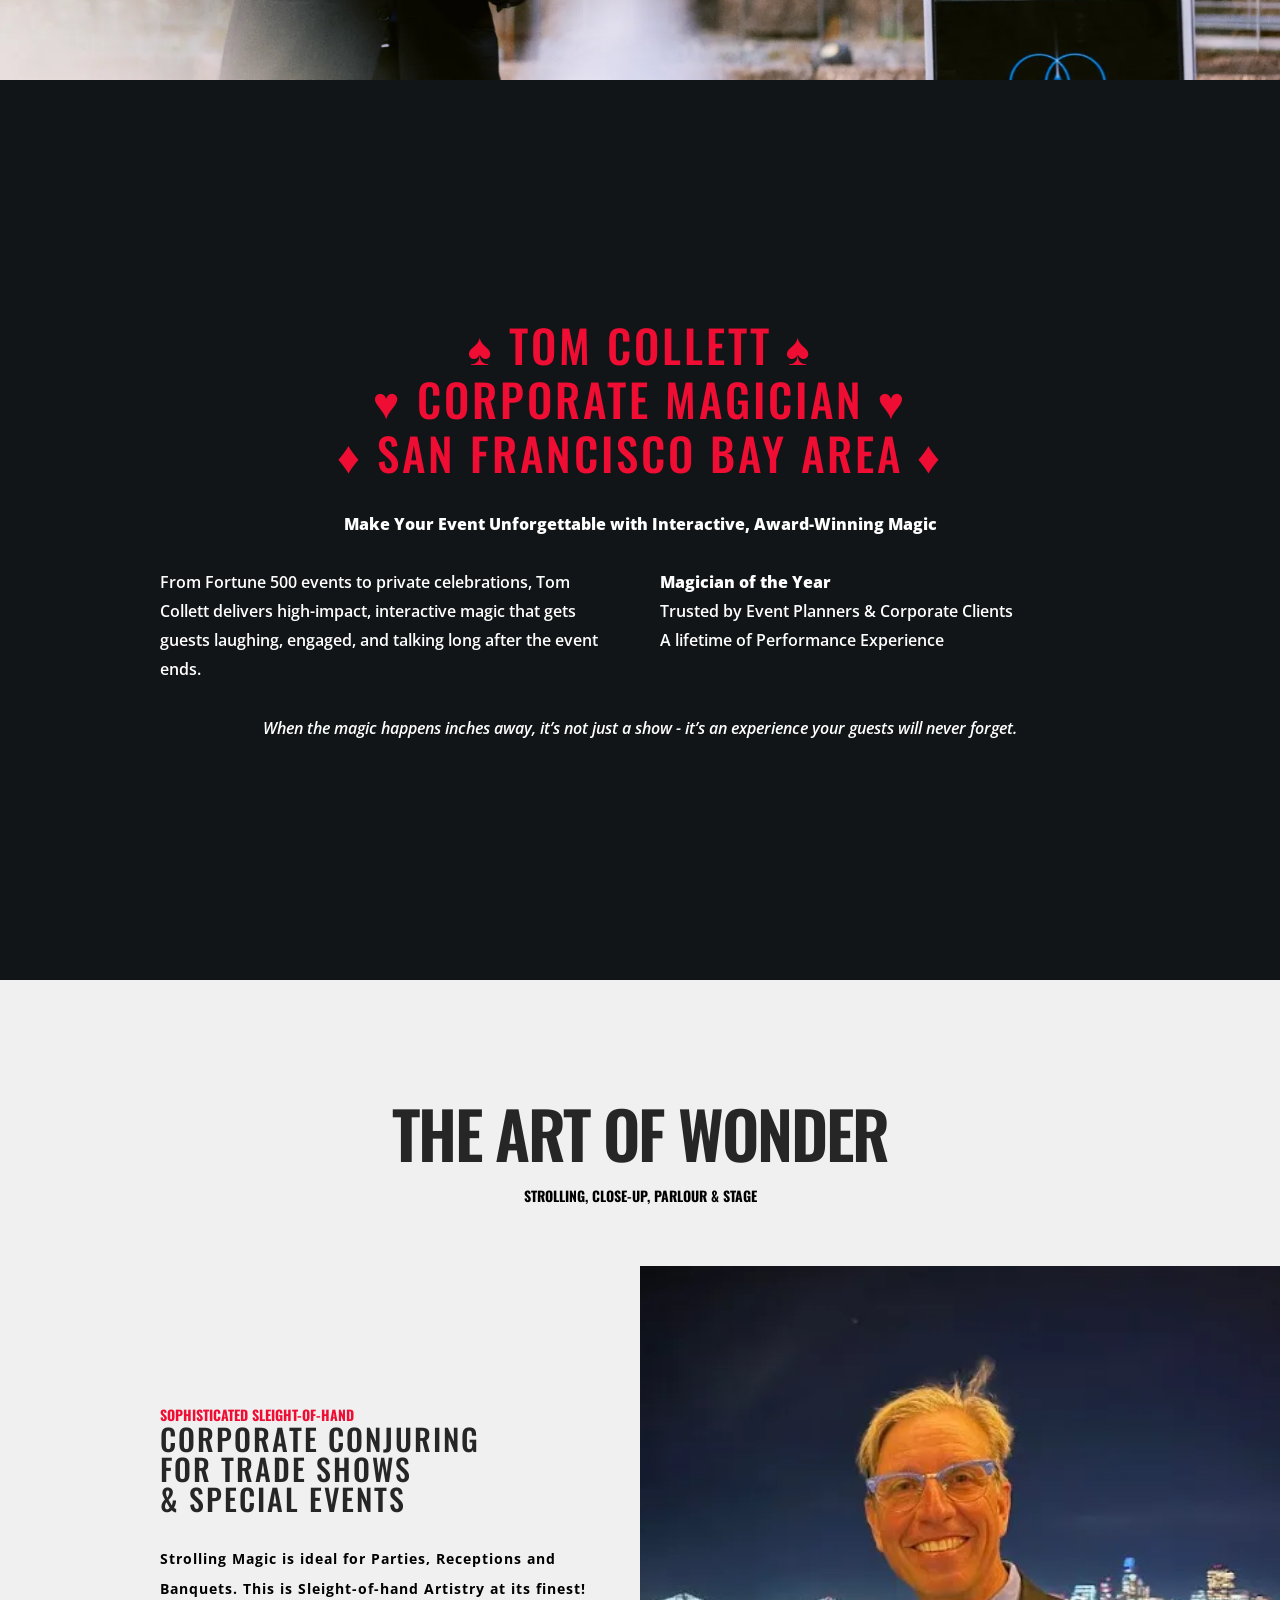
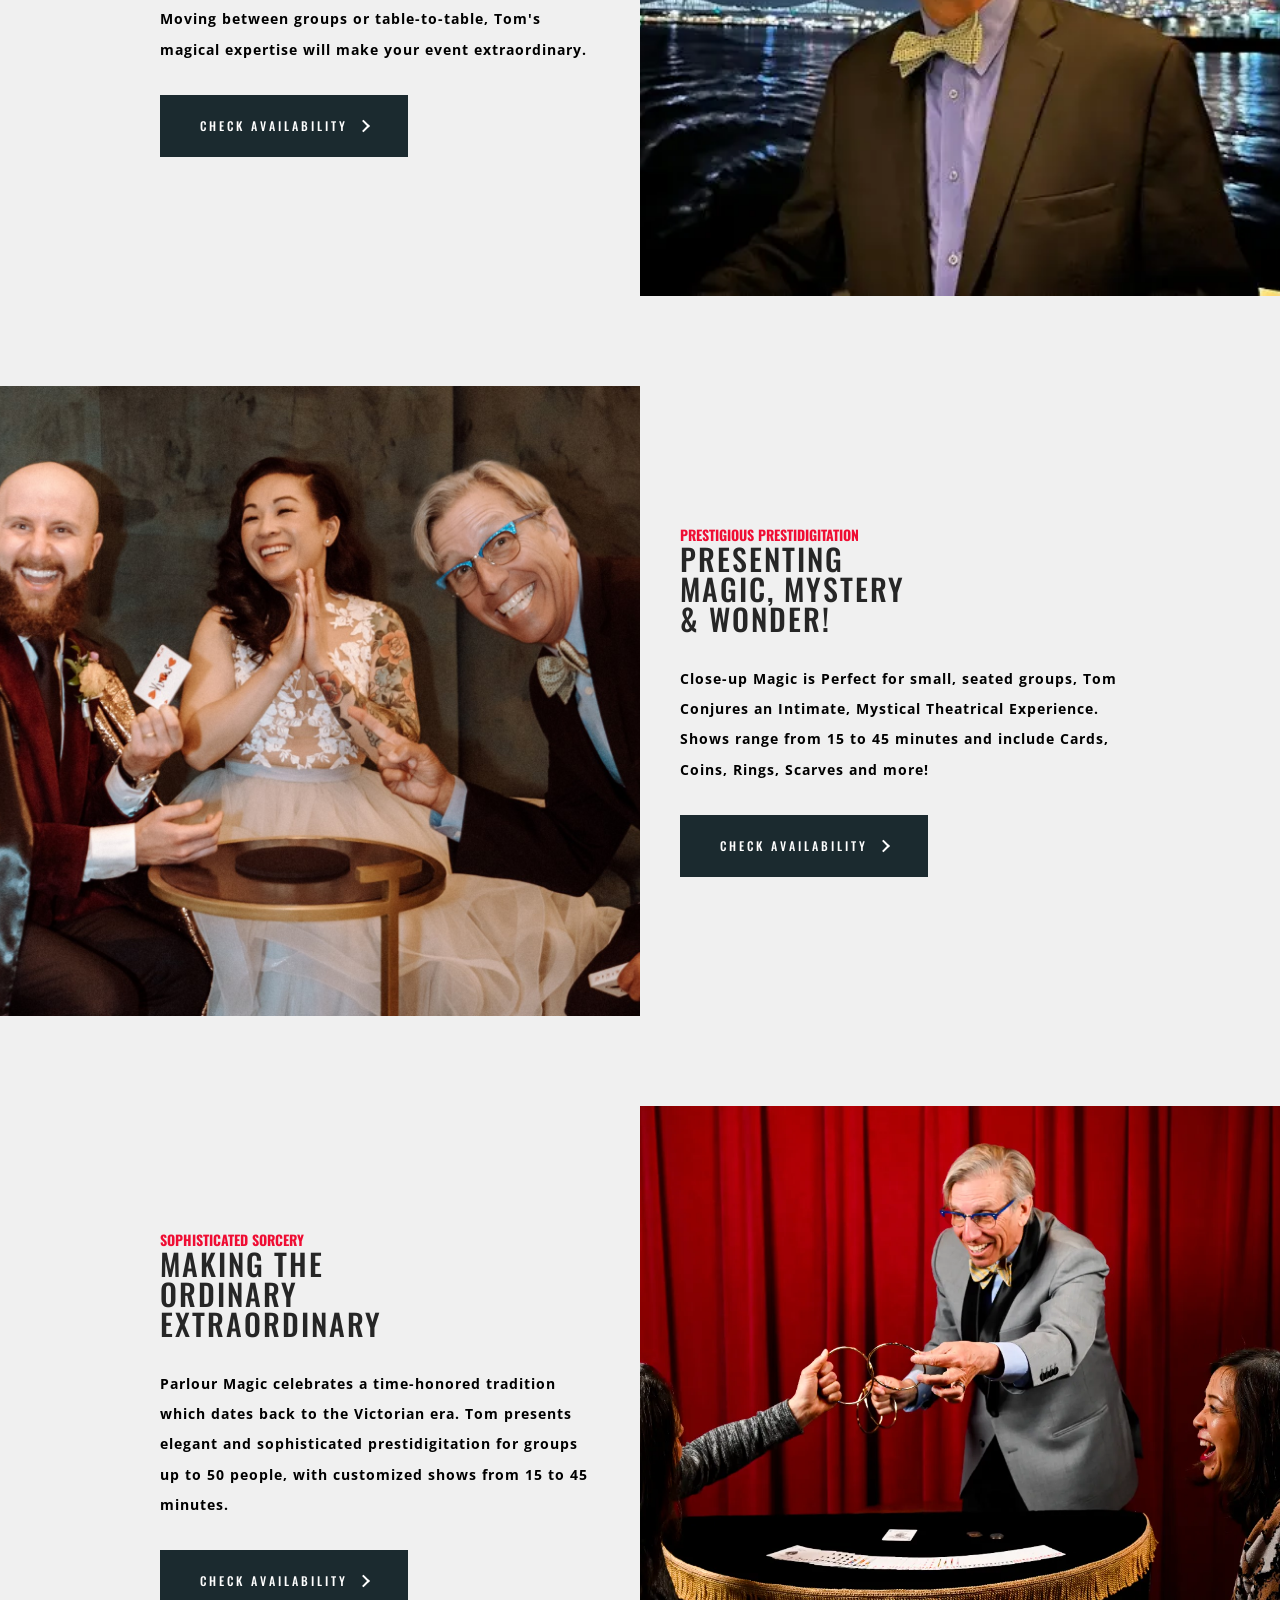
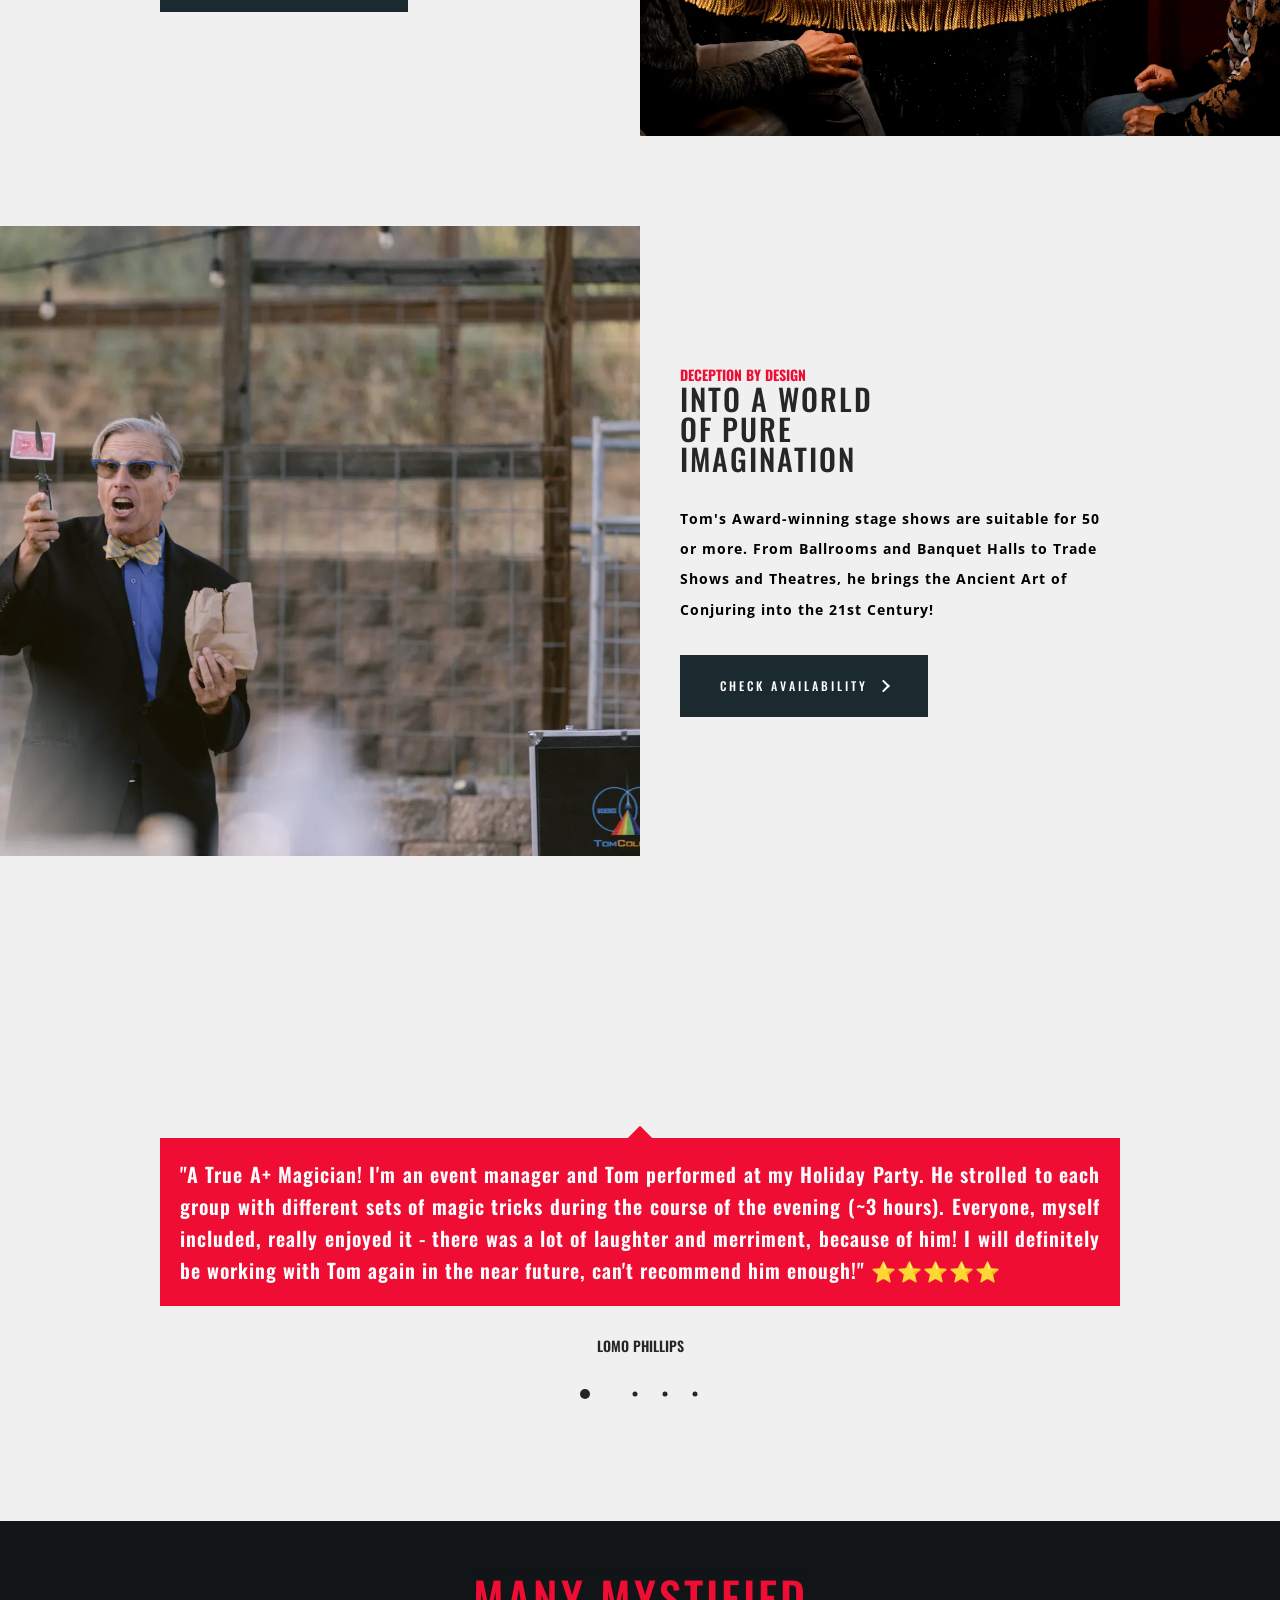
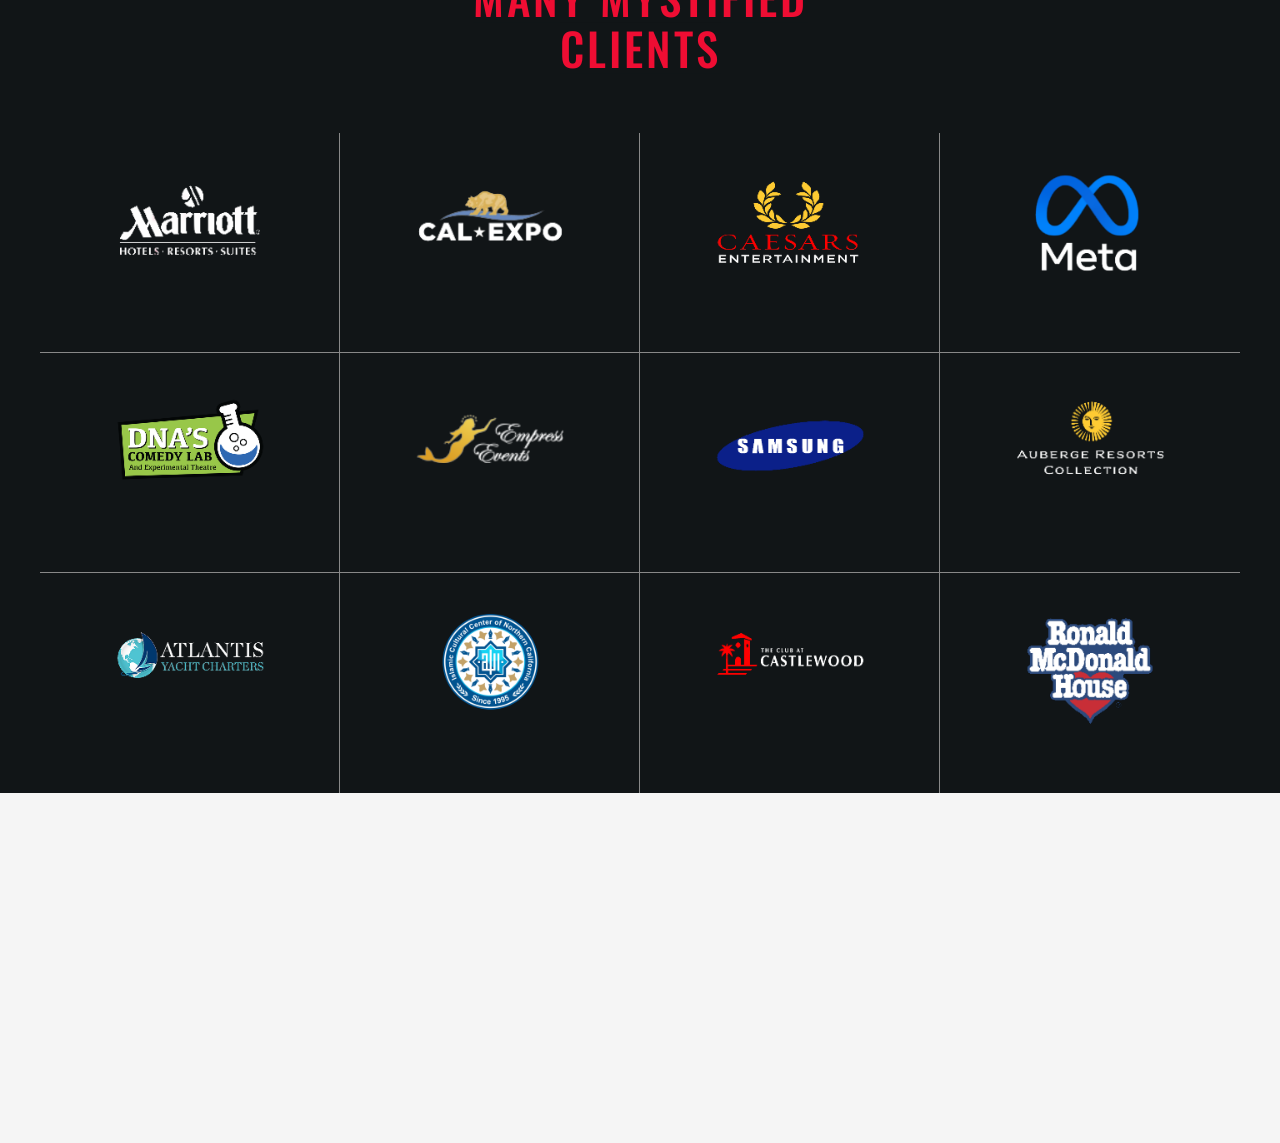
==== commit f93d8efc: "Add JSON-LD schema markup to index and about pages Adds EntertainmentBusiness, VideoObject, WebSite," ====
--- a/index.html
+++ b/index.html
@@ -21,6 +21,135 @@
         <link href="assets/css/plugins.css" rel="stylesheet" type="text/css">
         <link href="assets/css/style.css" rel="stylesheet" type="text/css">
         <link href="assets/css/cta-enhance.css" rel="stylesheet" type="text/css">
+	<script type="application/ld+json">
+{
+  "@context": "https://schema.org",
+  "@type": "EntertainmentBusiness",
+  "@id": "https://www.tomcollettmagic.com/#business",
+  "name": "Tom Collett Magic",
+  "description": "Award-winning Bay Area magician offering close-up, parlour, strolling, and stage magic for corporate events, weddings, trade shows, and private parties.",
+  "url": "https://www.tomcollettmagic.com",
+  "telephone": "+15103643336",
+  "email": "tom@tomcollettmagic.com",
+  "areaServed": {
+    "@type": "GeoCircle",
+    "geoMidpoint": {
+      "@type": "GeoCoordinates",
+      "latitude": 37.7749,
+      "longitude": -122.4194
+    },
+    "geoRadius": "80000"
+  },
+  "address": {
+    "@type": "PostalAddress",
+    "addressRegion": "CA",
+    "addressLocality": "San Francisco Bay Area",
+    "addressCountry": "US"
+  },
+  "sameAs": [
+    "https://www.facebook.com/profile.php?id=100064111926044",
+    "https://www.youtube.com/@tomcollettmagic"
+  ],
+  "aggregateRating": {
+    "@type": "AggregateRating",
+    "ratingValue": "5",
+    "reviewCount": "4",
+    "bestRating": "5",
+    "worstRating": "1"
+  },
+  "review": [
+    {
+      "@type": "Review",
+      "author": {"@type": "Person", "name": "LoMo Phillips"},
+      "reviewRating": {"@type": "Rating", "ratingValue": "5"},
+      "reviewBody": "A True A+ Magician! I'm an event manager and Tom performed at my Holiday Party. He strolled to each group with different sets of magic tricks during the course of the evening (~3 hours). Everyone, myself included, really enjoyed it."
+    },
+    {
+      "@type": "Review",
+      "author": {"@type": "Person", "name": "Michael C. Vogel"},
+      "reviewRating": {"@type": "Rating", "ratingValue": "5"},
+      "reviewBody": "Tom Collett, Magician Extraordinaire, was great to work with! A total professional. Personable & excellent at his craft."
+    },
+    {
+      "@type": "Review",
+      "author": {"@type": "Person", "name": "Reed Bennett"},
+      "reviewRating": {"@type": "Rating", "ratingValue": "5"},
+      "reviewBody": "Tom was the perfect addition to our wedding. He made the experience extremely easy to manage and gave us a 5-Star Experience."
+    },
+    {
+      "@type": "Review",
+      "author": {"@type": "Person", "name": "Jay Scott Berry"},
+      "reviewRating": {"@type": "Rating", "ratingValue": "5"},
+      "reviewBody": "I hired Tom for a Corporate Event, performing Strolling and Stage. He was a consummate professional. His Magic was Extraordinary! One of the best I've seen."
+    }
+  ],
+  "hasOfferCatalog": {
+    "@type": "OfferCatalog",
+    "name": "Magic Performances",
+    "itemListElement": [
+      {
+        "@type": "Offer",
+        "itemOffered": {
+          "@type": "Service",
+          "name": "Strolling / Close-up Magic",
+          "description": "Sleight-of-hand magic moving between groups or table-to-table. Ideal for parties, receptions, and banquets."
+        }
+      },
+      {
+        "@type": "Offer",
+        "itemOffered": {
+          "@type": "Service",
+          "name": "Parlour Magic",
+          "description": "Elegant prestidigitation for groups up to 50 people, with customized shows from 15 to 45 minutes."
+        }
+      },
+      {
+        "@type": "Offer",
+        "itemOffered": {
+          "@type": "Service",
+          "name": "Stage Magic",
+          "description": "Award-winning stage shows for 50 or more guests in ballrooms, banquet halls, trade shows, and theatres."
+        }
+      },
+      {
+        "@type": "Offer",
+        "itemOffered": {
+          "@type": "Service",
+          "name": "Corporate Magic",
+          "description": "High-impact interactive magic for trade shows, Fortune 500 events, and corporate entertainment."
+        }
+      }
+    ]
+  }
+}
+	</script>
+	<script type="application/ld+json">
+{
+  "@context": "https://schema.org",
+  "@type": "VideoObject",
+  "name": "Tom Collett Magic - Watch the Show",
+  "description": "Watch award-winning Bay Area magician Tom Collett perform live close-up and stage magic.",
+  "thumbnailUrl": "https://www.tomcollettmagic.com/assets/images/bg18.webp",
+  "contentUrl": "https://www.youtube.com/watch?v=Mjyuv6VBzco",
+  "embedUrl": "https://www.youtube.com/embed/Mjyuv6VBzco",
+  "uploadDate": "2026-04-25",
+  "publisher": {
+    "@id": "https://www.tomcollettmagic.com/#business"
+  }
+}
+	</script>
+	<script type="application/ld+json">
+{
+  "@context": "https://schema.org",
+  "@type": "WebSite",
+  "@id": "https://www.tomcollettmagic.com/#website",
+  "url": "https://www.tomcollettmagic.com",
+  "name": "Tom Collett Magic",
+  "publisher": {
+    "@id": "https://www.tomcollettmagic.com/#business"
+  }
+}
+	</script>
 	</head>
 	<body>
 		<!-- to-top-btn start -->
--- a/assets/css/cta-enhance.css
+++ b/assets/css/cta-enhance.css
@@ -19,6 +19,12 @@
     color: #ef0d33 !important;
 }
 
+@media (max-width: 767px) {
+    .cta-availability-wrap {
+        bottom: 120px !important;
+    }
+}
+
 .border-btn-red.border-btn-box:before,
 .border-btn-red.border-btn-box:after,
 .border-btn-red .border-btn-inner:before,
